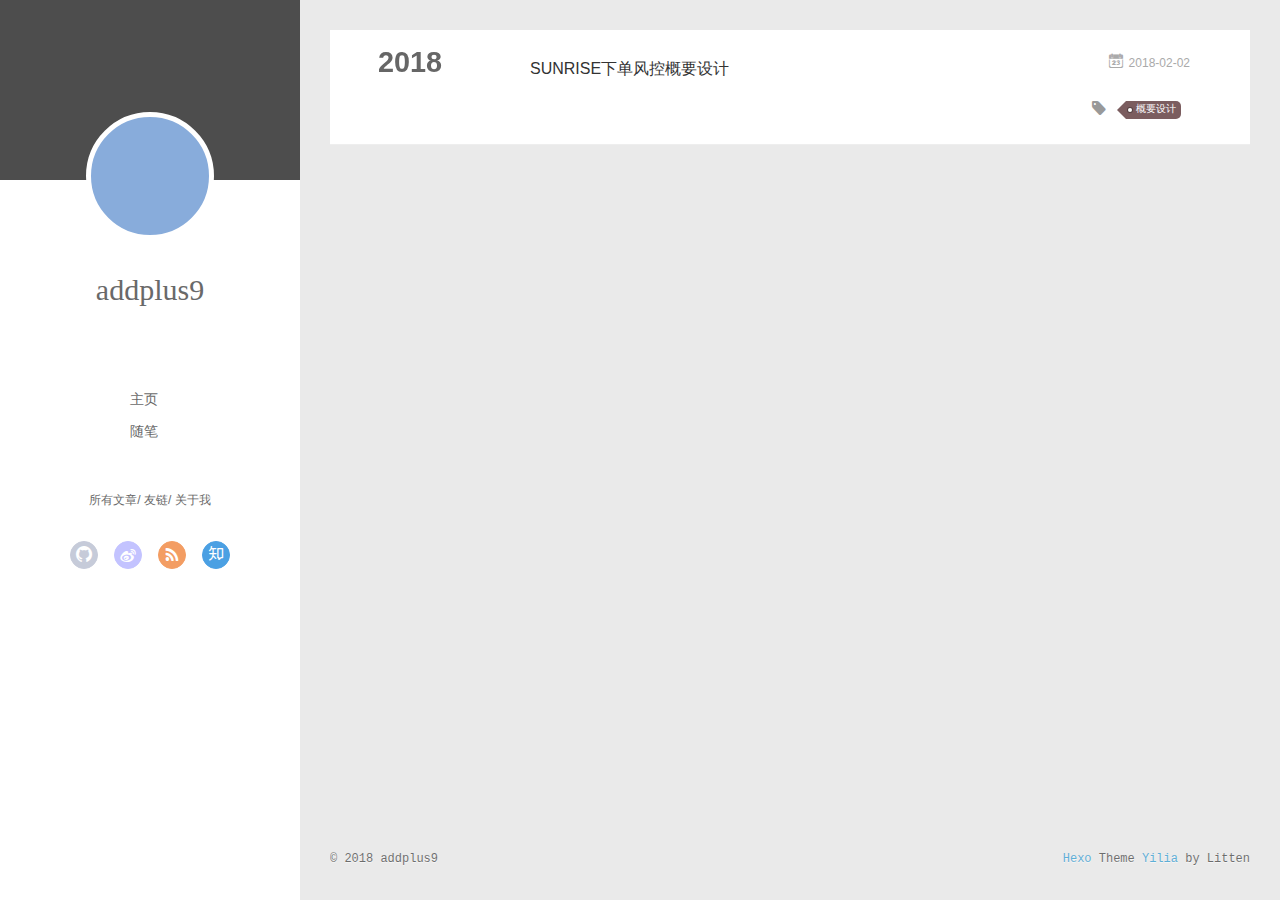
==== archives/index.html @ 94993793 "Site updated: 2018-02-02 12:07:53" ====
<!DOCTYPE html>
<html>
<head>
  <meta charset="utf-8">
  
  <meta name="renderer" content="webkit">
  <meta http-equiv="X-UA-Compatible" content="IE=edge" >
  <link rel="dns-prefetch" href="http://yoursite.com">
  <title>Archives | 蓝樾博客</title>
  <meta name="viewport" content="width=device-width, initial-scale=1, maximum-scale=1">
  <meta property="og:type" content="website">
<meta property="og:title" content="蓝樾博客">
<meta property="og:url" content="http://yoursite.com/archives/index.html">
<meta property="og:site_name" content="蓝樾博客">
<meta name="twitter:card" content="summary">
<meta name="twitter:title" content="蓝樾博客">
  
    <link rel="alternative" href="/atom.xml" title="蓝樾博客" type="application/atom+xml">
  
  
    <link rel="icon" href="/favicon.png">
  
  <link rel="stylesheet" type="text/css" href="/./main.0cf68a.css">
  <style type="text/css">
  
    #container.show {
      background: linear-gradient(200deg,#a0cfe4,#e8c37e);
    }
  </style>
  

  

</head>

<body>
  <div id="container" q-class="show:isCtnShow">
    <canvas id="anm-canvas" class="anm-canvas"></canvas>
    <div class="left-col" q-class="show:isShow">
      
<div class="overlay" style="background: #4d4d4d"></div>
<div class="intrude-less">
	<header id="header" class="inner">
		<a href="/" class="profilepic">
			<img src="" class="js-avatar">
		</a>
		<hgroup>
		  <h1 class="header-author"><a href="/">addplus9</a></h1>
		</hgroup>
		

		<nav class="header-menu">
			<ul>
			
				<li><a href="/">主页</a></li>
	        
				<li><a href="/tags/随笔/">随笔</a></li>
	        
			</ul>
		</nav>
		<nav class="header-smart-menu">
    		
    			
    			<a q-on="click: openSlider(e, 'innerArchive')" href="javascript:void(0)">所有文章</a>
    			
            
    			
    			<a q-on="click: openSlider(e, 'friends')" href="javascript:void(0)">友链</a>
    			
            
    			
    			<a q-on="click: openSlider(e, 'aboutme')" href="javascript:void(0)">关于我</a>
    			
            
		</nav>
		<nav class="header-nav">
			<div class="social">
				
					<a class="github" target="_blank" href="#" title="github"><i class="icon-github"></i></a>
		        
					<a class="weibo" target="_blank" href="#" title="weibo"><i class="icon-weibo"></i></a>
		        
					<a class="rss" target="_blank" href="#" title="rss"><i class="icon-rss"></i></a>
		        
					<a class="zhihu" target="_blank" href="#" title="zhihu"><i class="icon-zhihu"></i></a>
		        
			</div>
		</nav>
	</header>		
</div>

    </div>
    <div class="mid-col" q-class="show:isShow,hide:isShow|isFalse">
      
<nav id="mobile-nav">
  	<div class="overlay js-overlay" style="background: #4d4d4d"></div>
	<div class="btnctn js-mobile-btnctn">
  		<div class="slider-trigger list" q-on="click: openSlider(e)"><i class="icon icon-sort"></i></div>
	</div>
	<div class="intrude-less">
		<header id="header" class="inner">
			<div class="profilepic">
				<img src="" class="js-avatar">
			</div>
			<hgroup>
			  <h1 class="header-author js-header-author">addplus9</h1>
			</hgroup>
			
			
			
				
			
				
			
			
			
			<nav class="header-nav">
				<div class="social">
					
						<a class="github" target="_blank" href="#" title="github"><i class="icon-github"></i></a>
			        
						<a class="weibo" target="_blank" href="#" title="weibo"><i class="icon-weibo"></i></a>
			        
						<a class="rss" target="_blank" href="#" title="rss"><i class="icon-rss"></i></a>
			        
						<a class="zhihu" target="_blank" href="#" title="zhihu"><i class="icon-zhihu"></i></a>
			        
				</div>
			</nav>

			<nav class="header-menu js-header-menu">
				<ul style="width: 50%">
				
				
					<li style="width: 50%"><a href="/">主页</a></li>
		        
					<li style="width: 50%"><a href="/tags/随笔/">随笔</a></li>
		        
				</ul>
			</nav>
		</header>				
	</div>
	<div class="mobile-mask" style="display:none" q-show="isShow"></div>
</nav>

      <div id="wrapper" class="body-wrap">
        <div class="menu-l">
          <div class="canvas-wrap">
            <canvas data-colors="#eaeaea" data-sectionHeight="100" data-contentId="js-content" id="myCanvas1" class="anm-canvas"></canvas>
          </div>
          <div id="js-content" class="content-ll">
            
  
  
    
    
      
      
      <section class="archives-wrap">
        <div class="archive-year-wrap">
          <a href="/archives/2018" class="archive-year">2018</a>
        </div>
        <div class="archives">
    
    <article class="archive-article archive-type-post">
  <div class="archive-article-inner">
    <header class="archive-article-header">
      	<div class="article-meta">
	      	<a href="/2018/02/02/SUNRISE下单风控概要设计/" class="archive-article-date">
  	<time datetime="2018-02-02T03:55:07.000Z" itemprop="datePublished"><i class="icon-calendar icon"></i>2018-02-02</time>
</a>
        </div>
    	 
  
    <h1 itemprop="name">
      <a class="archive-article-title" href="/2018/02/02/SUNRISE下单风控概要设计/">SUNRISE下单风控概要设计</a>
    </h1>
  

        <div class="article-info info-on-right">
          
	<div class="article-tag tagcloud">
		<i class="icon-price-tags icon"></i>
		<ul class="article-tag-list">
			 
        		<li class="article-tag-list-item">
        			<a href="javascript:void(0)" class="js-tag article-tag-list-link color5">概要设计</a>
        		</li>
      		
		</ul>
	</div>

          

        </div>
        <div class="clearfix"></div>
    </header>
  </div>
</article>
  
  
    </div></section>
  

    


          </div>
        </div>
      </div>
      <footer id="footer">
  <div class="outer">
    <div id="footer-info">
    	<div class="footer-left">
    		&copy; 2018 addplus9
    	</div>
      	<div class="footer-right">
      		<a href="http://hexo.io/" target="_blank">Hexo</a>  Theme <a href="https://github.com/litten/hexo-theme-yilia" target="_blank">Yilia</a> by Litten
      	</div>
    </div>
  </div>
</footer>
    </div>
    <script>
	var yiliaConfig = {
		mathjax: false,
		isHome: false,
		isPost: false,
		isArchive: true,
		isTag: false,
		isCategory: false,
		open_in_new: false,
		toc_hide_index: true,
		root: "/",
		innerArchive: true,
		showTags: false
	}
</script>

<script>!function(t){function n(e){if(r[e])return r[e].exports;var i=r[e]={exports:{},id:e,loaded:!1};return t[e].call(i.exports,i,i.exports,n),i.loaded=!0,i.exports}var r={};n.m=t,n.c=r,n.p="./",n(0)}([function(t,n,r){r(195),t.exports=r(191)},function(t,n,r){var e=r(3),i=r(52),o=r(27),u=r(28),c=r(53),f="prototype",a=function(t,n,r){var s,l,h,v,p=t&a.F,d=t&a.G,y=t&a.S,g=t&a.P,b=t&a.B,m=d?e:y?e[n]||(e[n]={}):(e[n]||{})[f],x=d?i:i[n]||(i[n]={}),w=x[f]||(x[f]={});d&&(r=n);for(s in r)l=!p&&m&&void 0!==m[s],h=(l?m:r)[s],v=b&&l?c(h,e):g&&"function"==typeof h?c(Function.call,h):h,m&&u(m,s,h,t&a.U),x[s]!=h&&o(x,s,v),g&&w[s]!=h&&(w[s]=h)};e.core=i,a.F=1,a.G=2,a.S=4,a.P=8,a.B=16,a.W=32,a.U=64,a.R=128,t.exports=a},function(t,n,r){var e=r(6);t.exports=function(t){if(!e(t))throw TypeError(t+" is not an object!");return t}},function(t,n){var r=t.exports="undefined"!=typeof window&&window.Math==Math?window:"undefined"!=typeof self&&self.Math==Math?self:Function("return this")();"number"==typeof __g&&(__g=r)},function(t,n){t.exports=function(t){try{return!!t()}catch(t){return!0}}},function(t,n){var r=t.exports="undefined"!=typeof window&&window.Math==Math?window:"undefined"!=typeof self&&self.Math==Math?self:Function("return this")();"number"==typeof __g&&(__g=r)},function(t,n){t.exports=function(t){return"object"==typeof t?null!==t:"function"==typeof t}},function(t,n,r){var e=r(126)("wks"),i=r(76),o=r(3).Symbol,u="function"==typeof o;(t.exports=function(t){return e[t]||(e[t]=u&&o[t]||(u?o:i)("Symbol."+t))}).store=e},function(t,n){var r={}.hasOwnProperty;t.exports=function(t,n){return r.call(t,n)}},function(t,n,r){var e=r(94),i=r(33);t.exports=function(t){return e(i(t))}},function(t,n,r){t.exports=!r(4)(function(){return 7!=Object.defineProperty({},"a",{get:function(){return 7}}).a})},function(t,n,r){var e=r(2),i=r(167),o=r(50),u=Object.defineProperty;n.f=r(10)?Object.defineProperty:function(t,n,r){if(e(t),n=o(n,!0),e(r),i)try{return u(t,n,r)}catch(t){}if("get"in r||"set"in r)throw TypeError("Accessors not supported!");return"value"in r&&(t[n]=r.value),t}},function(t,n,r){t.exports=!r(18)(function(){return 7!=Object.defineProperty({},"a",{get:function(){return 7}}).a})},function(t,n,r){var e=r(14),i=r(22);t.exports=r(12)?function(t,n,r){return e.f(t,n,i(1,r))}:function(t,n,r){return t[n]=r,t}},function(t,n,r){var e=r(20),i=r(58),o=r(42),u=Object.defineProperty;n.f=r(12)?Object.defineProperty:function(t,n,r){if(e(t),n=o(n,!0),e(r),i)try{return u(t,n,r)}catch(t){}if("get"in r||"set"in r)throw TypeError("Accessors not supported!");return"value"in r&&(t[n]=r.value),t}},function(t,n,r){var e=r(40)("wks"),i=r(23),o=r(5).Symbol,u="function"==typeof o;(t.exports=function(t){return e[t]||(e[t]=u&&o[t]||(u?o:i)("Symbol."+t))}).store=e},function(t,n,r){var e=r(67),i=Math.min;t.exports=function(t){return t>0?i(e(t),9007199254740991):0}},function(t,n,r){var e=r(46);t.exports=function(t){return Object(e(t))}},function(t,n){t.exports=function(t){try{return!!t()}catch(t){return!0}}},function(t,n,r){var e=r(63),i=r(34);t.exports=Object.keys||function(t){return e(t,i)}},function(t,n,r){var e=r(21);t.exports=function(t){if(!e(t))throw TypeError(t+" is not an object!");return t}},function(t,n){t.exports=function(t){return"object"==typeof t?null!==t:"function"==typeof t}},function(t,n){t.exports=function(t,n){return{enumerable:!(1&t),configurable:!(2&t),writable:!(4&t),value:n}}},function(t,n){var r=0,e=Math.random();t.exports=function(t){return"Symbol(".concat(void 0===t?"":t,")_",(++r+e).toString(36))}},function(t,n){var r={}.hasOwnProperty;t.exports=function(t,n){return r.call(t,n)}},function(t,n){var r=t.exports={version:"2.4.0"};"number"==typeof __e&&(__e=r)},function(t,n){t.exports=function(t){if("function"!=typeof t)throw TypeError(t+" is not a function!");return t}},function(t,n,r){var e=r(11),i=r(66);t.exports=r(10)?function(t,n,r){return e.f(t,n,i(1,r))}:function(t,n,r){return t[n]=r,t}},function(t,n,r){var e=r(3),i=r(27),o=r(24),u=r(76)("src"),c="toString",f=Function[c],a=(""+f).split(c);r(52).inspectSource=function(t){return f.call(t)},(t.exports=function(t,n,r,c){var f="function"==typeof r;f&&(o(r,"name")||i(r,"name",n)),t[n]!==r&&(f&&(o(r,u)||i(r,u,t[n]?""+t[n]:a.join(String(n)))),t===e?t[n]=r:c?t[n]?t[n]=r:i(t,n,r):(delete t[n],i(t,n,r)))})(Function.prototype,c,function(){return"function"==typeof this&&this[u]||f.call(this)})},function(t,n,r){var e=r(1),i=r(4),o=r(46),u=function(t,n,r,e){var i=String(o(t)),u="<"+n;return""!==r&&(u+=" "+r+'="'+String(e).replace(/"/g,"&quot;")+'"'),u+">"+i+"</"+n+">"};t.exports=function(t,n){var r={};r[t]=n(u),e(e.P+e.F*i(function(){var n=""[t]('"');return n!==n.toLowerCase()||n.split('"').length>3}),"String",r)}},function(t,n,r){var e=r(115),i=r(46);t.exports=function(t){return e(i(t))}},function(t,n,r){var e=r(116),i=r(66),o=r(30),u=r(50),c=r(24),f=r(167),a=Object.getOwnPropertyDescriptor;n.f=r(10)?a:function(t,n){if(t=o(t),n=u(n,!0),f)try{return a(t,n)}catch(t){}if(c(t,n))return i(!e.f.call(t,n),t[n])}},function(t,n,r){var e=r(24),i=r(17),o=r(145)("IE_PROTO"),u=Object.prototype;t.exports=Object.getPrototypeOf||function(t){return t=i(t),e(t,o)?t[o]:"function"==typeof t.constructor&&t instanceof t.constructor?t.constructor.prototype:t instanceof Object?u:null}},function(t,n){t.exports=function(t){if(void 0==t)throw TypeError("Can't call method on  "+t);return t}},function(t,n){t.exports="constructor,hasOwnProperty,isPrototypeOf,propertyIsEnumerable,toLocaleString,toString,valueOf".split(",")},function(t,n){t.exports={}},function(t,n){t.exports=!0},function(t,n){n.f={}.propertyIsEnumerable},function(t,n,r){var e=r(14).f,i=r(8),o=r(15)("toStringTag");t.exports=function(t,n,r){t&&!i(t=r?t:t.prototype,o)&&e(t,o,{configurable:!0,value:n})}},function(t,n,r){var e=r(40)("keys"),i=r(23);t.exports=function(t){return e[t]||(e[t]=i(t))}},function(t,n,r){var e=r(5),i="__core-js_shared__",o=e[i]||(e[i]={});t.exports=function(t){return o[t]||(o[t]={})}},function(t,n){var r=Math.ceil,e=Math.floor;t.exports=function(t){return isNaN(t=+t)?0:(t>0?e:r)(t)}},function(t,n,r){var e=r(21);t.exports=function(t,n){if(!e(t))return t;var r,i;if(n&&"function"==typeof(r=t.toString)&&!e(i=r.call(t)))return i;if("function"==typeof(r=t.valueOf)&&!e(i=r.call(t)))return i;if(!n&&"function"==typeof(r=t.toString)&&!e(i=r.call(t)))return i;throw TypeError("Can't convert object to primitive value")}},function(t,n,r){var e=r(5),i=r(25),o=r(36),u=r(44),c=r(14).f;t.exports=function(t){var n=i.Symbol||(i.Symbol=o?{}:e.Symbol||{});"_"==t.charAt(0)||t in n||c(n,t,{value:u.f(t)})}},function(t,n,r){n.f=r(15)},function(t,n){var r={}.toString;t.exports=function(t){return r.call(t).slice(8,-1)}},function(t,n){t.exports=function(t){if(void 0==t)throw TypeError("Can't call method on  "+t);return t}},function(t,n,r){var e=r(4);t.exports=function(t,n){return!!t&&e(function(){n?t.call(null,function(){},1):t.call(null)})}},function(t,n,r){var e=r(53),i=r(115),o=r(17),u=r(16),c=r(203);t.exports=function(t,n){var r=1==t,f=2==t,a=3==t,s=4==t,l=6==t,h=5==t||l,v=n||c;return function(n,c,p){for(var d,y,g=o(n),b=i(g),m=e(c,p,3),x=u(b.length),w=0,S=r?v(n,x):f?v(n,0):void 0;x>w;w++)if((h||w in b)&&(d=b[w],y=m(d,w,g),t))if(r)S[w]=y;else if(y)switch(t){case 3:return!0;case 5:return d;case 6:return w;case 2:S.push(d)}else if(s)return!1;return l?-1:a||s?s:S}}},function(t,n,r){var e=r(1),i=r(52),o=r(4);t.exports=function(t,n){var r=(i.Object||{})[t]||Object[t],u={};u[t]=n(r),e(e.S+e.F*o(function(){r(1)}),"Object",u)}},function(t,n,r){var e=r(6);t.exports=function(t,n){if(!e(t))return t;var r,i;if(n&&"function"==typeof(r=t.toString)&&!e(i=r.call(t)))return i;if("function"==typeof(r=t.valueOf)&&!e(i=r.call(t)))return i;if(!n&&"function"==typeof(r=t.toString)&&!e(i=r.call(t)))return i;throw TypeError("Can't convert object to primitive value")}},function(t,n,r){var e=r(5),i=r(25),o=r(91),u=r(13),c="prototype",f=function(t,n,r){var a,s,l,h=t&f.F,v=t&f.G,p=t&f.S,d=t&f.P,y=t&f.B,g=t&f.W,b=v?i:i[n]||(i[n]={}),m=b[c],x=v?e:p?e[n]:(e[n]||{})[c];v&&(r=n);for(a in r)(s=!h&&x&&void 0!==x[a])&&a in b||(l=s?x[a]:r[a],b[a]=v&&"function"!=typeof x[a]?r[a]:y&&s?o(l,e):g&&x[a]==l?function(t){var n=function(n,r,e){if(this instanceof t){switch(arguments.length){case 0:return new t;case 1:return new t(n);case 2:return new t(n,r)}return new t(n,r,e)}return t.apply(this,arguments)};return n[c]=t[c],n}(l):d&&"function"==typeof l?o(Function.call,l):l,d&&((b.virtual||(b.virtual={}))[a]=l,t&f.R&&m&&!m[a]&&u(m,a,l)))};f.F=1,f.G=2,f.S=4,f.P=8,f.B=16,f.W=32,f.U=64,f.R=128,t.exports=f},function(t,n){var r=t.exports={version:"2.4.0"};"number"==typeof __e&&(__e=r)},function(t,n,r){var e=r(26);t.exports=function(t,n,r){if(e(t),void 0===n)return t;switch(r){case 1:return function(r){return t.call(n,r)};case 2:return function(r,e){return t.call(n,r,e)};case 3:return function(r,e,i){return t.call(n,r,e,i)}}return function(){return t.apply(n,arguments)}}},function(t,n,r){var e=r(183),i=r(1),o=r(126)("metadata"),u=o.store||(o.store=new(r(186))),c=function(t,n,r){var i=u.get(t);if(!i){if(!r)return;u.set(t,i=new e)}var o=i.get(n);if(!o){if(!r)return;i.set(n,o=new e)}return o},f=function(t,n,r){var e=c(n,r,!1);return void 0!==e&&e.has(t)},a=function(t,n,r){var e=c(n,r,!1);return void 0===e?void 0:e.get(t)},s=function(t,n,r,e){c(r,e,!0).set(t,n)},l=function(t,n){var r=c(t,n,!1),e=[];return r&&r.forEach(function(t,n){e.push(n)}),e},h=function(t){return void 0===t||"symbol"==typeof t?t:String(t)},v=function(t){i(i.S,"Reflect",t)};t.exports={store:u,map:c,has:f,get:a,set:s,keys:l,key:h,exp:v}},function(t,n,r){"use strict";if(r(10)){var e=r(69),i=r(3),o=r(4),u=r(1),c=r(127),f=r(152),a=r(53),s=r(68),l=r(66),h=r(27),v=r(73),p=r(67),d=r(16),y=r(75),g=r(50),b=r(24),m=r(180),x=r(114),w=r(6),S=r(17),_=r(137),O=r(70),E=r(32),P=r(71).f,j=r(154),F=r(76),M=r(7),A=r(48),N=r(117),T=r(146),I=r(155),k=r(80),L=r(123),R=r(74),C=r(130),D=r(160),U=r(11),W=r(31),G=U.f,B=W.f,V=i.RangeError,z=i.TypeError,q=i.Uint8Array,K="ArrayBuffer",J="Shared"+K,Y="BYTES_PER_ELEMENT",H="prototype",$=Array[H],X=f.ArrayBuffer,Q=f.DataView,Z=A(0),tt=A(2),nt=A(3),rt=A(4),et=A(5),it=A(6),ot=N(!0),ut=N(!1),ct=I.values,ft=I.keys,at=I.entries,st=$.lastIndexOf,lt=$.reduce,ht=$.reduceRight,vt=$.join,pt=$.sort,dt=$.slice,yt=$.toString,gt=$.toLocaleString,bt=M("iterator"),mt=M("toStringTag"),xt=F("typed_constructor"),wt=F("def_constructor"),St=c.CONSTR,_t=c.TYPED,Ot=c.VIEW,Et="Wrong length!",Pt=A(1,function(t,n){return Tt(T(t,t[wt]),n)}),jt=o(function(){return 1===new q(new Uint16Array([1]).buffer)[0]}),Ft=!!q&&!!q[H].set&&o(function(){new q(1).set({})}),Mt=function(t,n){if(void 0===t)throw z(Et);var r=+t,e=d(t);if(n&&!m(r,e))throw V(Et);return e},At=function(t,n){var r=p(t);if(r<0||r%n)throw V("Wrong offset!");return r},Nt=function(t){if(w(t)&&_t in t)return t;throw z(t+" is not a typed array!")},Tt=function(t,n){if(!(w(t)&&xt in t))throw z("It is not a typed array constructor!");return new t(n)},It=function(t,n){return kt(T(t,t[wt]),n)},kt=function(t,n){for(var r=0,e=n.length,i=Tt(t,e);e>r;)i[r]=n[r++];return i},Lt=function(t,n,r){G(t,n,{get:function(){return this._d[r]}})},Rt=function(t){var n,r,e,i,o,u,c=S(t),f=arguments.length,s=f>1?arguments[1]:void 0,l=void 0!==s,h=j(c);if(void 0!=h&&!_(h)){for(u=h.call(c),e=[],n=0;!(o=u.next()).done;n++)e.push(o.value);c=e}for(l&&f>2&&(s=a(s,arguments[2],2)),n=0,r=d(c.length),i=Tt(this,r);r>n;n++)i[n]=l?s(c[n],n):c[n];return i},Ct=function(){for(var t=0,n=arguments.length,r=Tt(this,n);n>t;)r[t]=arguments[t++];return r},Dt=!!q&&o(function(){gt.call(new q(1))}),Ut=function(){return gt.apply(Dt?dt.call(Nt(this)):Nt(this),arguments)},Wt={copyWithin:function(t,n){return D.call(Nt(this),t,n,arguments.length>2?arguments[2]:void 0)},every:function(t){return rt(Nt(this),t,arguments.length>1?arguments[1]:void 0)},fill:function(t){return C.apply(Nt(this),arguments)},filter:function(t){return It(this,tt(Nt(this),t,arguments.length>1?arguments[1]:void 0))},find:function(t){return et(Nt(this),t,arguments.length>1?arguments[1]:void 0)},findIndex:function(t){return it(Nt(this),t,arguments.length>1?arguments[1]:void 0)},forEach:function(t){Z(Nt(this),t,arguments.length>1?arguments[1]:void 0)},indexOf:function(t){return ut(Nt(this),t,arguments.length>1?arguments[1]:void 0)},includes:function(t){return ot(Nt(this),t,arguments.length>1?arguments[1]:void 0)},join:function(t){return vt.apply(Nt(this),arguments)},lastIndexOf:function(t){return st.apply(Nt(this),arguments)},map:function(t){return Pt(Nt(this),t,arguments.length>1?arguments[1]:void 0)},reduce:function(t){return lt.apply(Nt(this),arguments)},reduceRight:function(t){return ht.apply(Nt(this),arguments)},reverse:function(){for(var t,n=this,r=Nt(n).length,e=Math.floor(r/2),i=0;i<e;)t=n[i],n[i++]=n[--r],n[r]=t;return n},some:function(t){return nt(Nt(this),t,arguments.length>1?arguments[1]:void 0)},sort:function(t){return pt.call(Nt(this),t)},subarray:function(t,n){var r=Nt(this),e=r.length,i=y(t,e);return new(T(r,r[wt]))(r.buffer,r.byteOffset+i*r.BYTES_PER_ELEMENT,d((void 0===n?e:y(n,e))-i))}},Gt=function(t,n){return It(this,dt.call(Nt(this),t,n))},Bt=function(t){Nt(this);var n=At(arguments[1],1),r=this.length,e=S(t),i=d(e.length),o=0;if(i+n>r)throw V(Et);for(;o<i;)this[n+o]=e[o++]},Vt={entries:function(){return at.call(Nt(this))},keys:function(){return ft.call(Nt(this))},values:function(){return ct.call(Nt(this))}},zt=function(t,n){return w(t)&&t[_t]&&"symbol"!=typeof n&&n in t&&String(+n)==String(n)},qt=function(t,n){return zt(t,n=g(n,!0))?l(2,t[n]):B(t,n)},Kt=function(t,n,r){return!(zt(t,n=g(n,!0))&&w(r)&&b(r,"value"))||b(r,"get")||b(r,"set")||r.configurable||b(r,"writable")&&!r.writable||b(r,"enumerable")&&!r.enumerable?G(t,n,r):(t[n]=r.value,t)};St||(W.f=qt,U.f=Kt),u(u.S+u.F*!St,"Object",{getOwnPropertyDescriptor:qt,defineProperty:Kt}),o(function(){yt.call({})})&&(yt=gt=function(){return vt.call(this)});var Jt=v({},Wt);v(Jt,Vt),h(Jt,bt,Vt.values),v(Jt,{slice:Gt,set:Bt,constructor:function(){},toString:yt,toLocaleString:Ut}),Lt(Jt,"buffer","b"),Lt(Jt,"byteOffset","o"),Lt(Jt,"byteLength","l"),Lt(Jt,"length","e"),G(Jt,mt,{get:function(){return this[_t]}}),t.exports=function(t,n,r,f){f=!!f;var a=t+(f?"Clamped":"")+"Array",l="Uint8Array"!=a,v="get"+t,p="set"+t,y=i[a],g=y||{},b=y&&E(y),m=!y||!c.ABV,S={},_=y&&y[H],j=function(t,r){var e=t._d;return e.v[v](r*n+e.o,jt)},F=function(t,r,e){var i=t._d;f&&(e=(e=Math.round(e))<0?0:e>255?255:255&e),i.v[p](r*n+i.o,e,jt)},M=function(t,n){G(t,n,{get:function(){return j(this,n)},set:function(t){return F(this,n,t)},enumerable:!0})};m?(y=r(function(t,r,e,i){s(t,y,a,"_d");var o,u,c,f,l=0,v=0;if(w(r)){if(!(r instanceof X||(f=x(r))==K||f==J))return _t in r?kt(y,r):Rt.call(y,r);o=r,v=At(e,n);var p=r.byteLength;if(void 0===i){if(p%n)throw V(Et);if((u=p-v)<0)throw V(Et)}else if((u=d(i)*n)+v>p)throw V(Et);c=u/n}else c=Mt(r,!0),u=c*n,o=new X(u);for(h(t,"_d",{b:o,o:v,l:u,e:c,v:new Q(o)});l<c;)M(t,l++)}),_=y[H]=O(Jt),h(_,"constructor",y)):L(function(t){new y(null),new y(t)},!0)||(y=r(function(t,r,e,i){s(t,y,a);var o;return w(r)?r instanceof X||(o=x(r))==K||o==J?void 0!==i?new g(r,At(e,n),i):void 0!==e?new g(r,At(e,n)):new g(r):_t in r?kt(y,r):Rt.call(y,r):new g(Mt(r,l))}),Z(b!==Function.prototype?P(g).concat(P(b)):P(g),function(t){t in y||h(y,t,g[t])}),y[H]=_,e||(_.constructor=y));var A=_[bt],N=!!A&&("values"==A.name||void 0==A.name),T=Vt.values;h(y,xt,!0),h(_,_t,a),h(_,Ot,!0),h(_,wt,y),(f?new y(1)[mt]==a:mt in _)||G(_,mt,{get:function(){return a}}),S[a]=y,u(u.G+u.W+u.F*(y!=g),S),u(u.S,a,{BYTES_PER_ELEMENT:n,from:Rt,of:Ct}),Y in _||h(_,Y,n),u(u.P,a,Wt),R(a),u(u.P+u.F*Ft,a,{set:Bt}),u(u.P+u.F*!N,a,Vt),u(u.P+u.F*(_.toString!=yt),a,{toString:yt}),u(u.P+u.F*o(function(){new y(1).slice()}),a,{slice:Gt}),u(u.P+u.F*(o(function(){return[1,2].toLocaleString()!=new y([1,2]).toLocaleString()})||!o(function(){_.toLocaleString.call([1,2])})),a,{toLocaleString:Ut}),k[a]=N?A:T,e||N||h(_,bt,T)}}else t.exports=function(){}},function(t,n){var r={}.toString;t.exports=function(t){return r.call(t).slice(8,-1)}},function(t,n,r){var e=r(21),i=r(5).document,o=e(i)&&e(i.createElement);t.exports=function(t){return o?i.createElement(t):{}}},function(t,n,r){t.exports=!r(12)&&!r(18)(function(){return 7!=Object.defineProperty(r(57)("div"),"a",{get:function(){return 7}}).a})},function(t,n,r){"use strict";var e=r(36),i=r(51),o=r(64),u=r(13),c=r(8),f=r(35),a=r(96),s=r(38),l=r(103),h=r(15)("iterator"),v=!([].keys&&"next"in[].keys()),p="keys",d="values",y=function(){return this};t.exports=function(t,n,r,g,b,m,x){a(r,n,g);var w,S,_,O=function(t){if(!v&&t in F)return F[t];switch(t){case p:case d:return function(){return new r(this,t)}}return function(){return new r(this,t)}},E=n+" Iterator",P=b==d,j=!1,F=t.prototype,M=F[h]||F["@@iterator"]||b&&F[b],A=M||O(b),N=b?P?O("entries"):A:void 0,T="Array"==n?F.entries||M:M;if(T&&(_=l(T.call(new t)))!==Object.prototype&&(s(_,E,!0),e||c(_,h)||u(_,h,y)),P&&M&&M.name!==d&&(j=!0,A=function(){return M.call(this)}),e&&!x||!v&&!j&&F[h]||u(F,h,A),f[n]=A,f[E]=y,b)if(w={values:P?A:O(d),keys:m?A:O(p),entries:N},x)for(S in w)S in F||o(F,S,w[S]);else i(i.P+i.F*(v||j),n,w);return w}},function(t,n,r){var e=r(20),i=r(100),o=r(34),u=r(39)("IE_PROTO"),c=function(){},f="prototype",a=function(){var t,n=r(57)("iframe"),e=o.length;for(n.style.display="none",r(93).appendChild(n),n.src="javascript:",t=n.contentWindow.document,t.open(),t.write("<script>document.F=Object<\/script>"),t.close(),a=t.F;e--;)delete a[f][o[e]];return a()};t.exports=Object.create||function(t,n){var r;return null!==t?(c[f]=e(t),r=new c,c[f]=null,r[u]=t):r=a(),void 0===n?r:i(r,n)}},function(t,n,r){var e=r(63),i=r(34).concat("length","prototype");n.f=Object.getOwnPropertyNames||function(t){return e(t,i)}},function(t,n){n.f=Object.getOwnPropertySymbols},function(t,n,r){var e=r(8),i=r(9),o=r(90)(!1),u=r(39)("IE_PROTO");t.exports=function(t,n){var r,c=i(t),f=0,a=[];for(r in c)r!=u&&e(c,r)&&a.push(r);for(;n.length>f;)e(c,r=n[f++])&&(~o(a,r)||a.push(r));return a}},function(t,n,r){t.exports=r(13)},function(t,n,r){var e=r(76)("meta"),i=r(6),o=r(24),u=r(11).f,c=0,f=Object.isExtensible||function(){return!0},a=!r(4)(function(){return f(Object.preventExtensions({}))}),s=function(t){u(t,e,{value:{i:"O"+ ++c,w:{}}})},l=function(t,n){if(!i(t))return"symbol"==typeof t?t:("string"==typeof t?"S":"P")+t;if(!o(t,e)){if(!f(t))return"F";if(!n)return"E";s(t)}return t[e].i},h=function(t,n){if(!o(t,e)){if(!f(t))return!0;if(!n)return!1;s(t)}return t[e].w},v=function(t){return a&&p.NEED&&f(t)&&!o(t,e)&&s(t),t},p=t.exports={KEY:e,NEED:!1,fastKey:l,getWeak:h,onFreeze:v}},function(t,n){t.exports=function(t,n){return{enumerable:!(1&t),configurable:!(2&t),writable:!(4&t),value:n}}},function(t,n){var r=Math.ceil,e=Math.floor;t.exports=function(t){return isNaN(t=+t)?0:(t>0?e:r)(t)}},function(t,n){t.exports=function(t,n,r,e){if(!(t instanceof n)||void 0!==e&&e in t)throw TypeError(r+": incorrect invocation!");return t}},function(t,n){t.exports=!1},function(t,n,r){var e=r(2),i=r(173),o=r(133),u=r(145)("IE_PROTO"),c=function(){},f="prototype",a=function(){var t,n=r(132)("iframe"),e=o.length;for(n.style.display="none",r(135).appendChild(n),n.src="javascript:",t=n.contentWindow.document,t.open(),t.write("<script>document.F=Object<\/script>"),t.close(),a=t.F;e--;)delete a[f][o[e]];return a()};t.exports=Object.create||function(t,n){var r;return null!==t?(c[f]=e(t),r=new c,c[f]=null,r[u]=t):r=a(),void 0===n?r:i(r,n)}},function(t,n,r){var e=r(175),i=r(133).concat("length","prototype");n.f=Object.getOwnPropertyNames||function(t){return e(t,i)}},function(t,n,r){var e=r(175),i=r(133);t.exports=Object.keys||function(t){return e(t,i)}},function(t,n,r){var e=r(28);t.exports=function(t,n,r){for(var i in n)e(t,i,n[i],r);return t}},function(t,n,r){"use strict";var e=r(3),i=r(11),o=r(10),u=r(7)("species");t.exports=function(t){var n=e[t];o&&n&&!n[u]&&i.f(n,u,{configurable:!0,get:function(){return this}})}},function(t,n,r){var e=r(67),i=Math.max,o=Math.min;t.exports=function(t,n){return t=e(t),t<0?i(t+n,0):o(t,n)}},function(t,n){var r=0,e=Math.random();t.exports=function(t){return"Symbol(".concat(void 0===t?"":t,")_",(++r+e).toString(36))}},function(t,n,r){var e=r(33);t.exports=function(t){return Object(e(t))}},function(t,n,r){var e=r(7)("unscopables"),i=Array.prototype;void 0==i[e]&&r(27)(i,e,{}),t.exports=function(t){i[e][t]=!0}},function(t,n,r){var e=r(53),i=r(169),o=r(137),u=r(2),c=r(16),f=r(154),a={},s={},n=t.exports=function(t,n,r,l,h){var v,p,d,y,g=h?function(){return t}:f(t),b=e(r,l,n?2:1),m=0;if("function"!=typeof g)throw TypeError(t+" is not iterable!");if(o(g)){for(v=c(t.length);v>m;m++)if((y=n?b(u(p=t[m])[0],p[1]):b(t[m]))===a||y===s)return y}else for(d=g.call(t);!(p=d.next()).done;)if((y=i(d,b,p.value,n))===a||y===s)return y};n.BREAK=a,n.RETURN=s},function(t,n){t.exports={}},function(t,n,r){var e=r(11).f,i=r(24),o=r(7)("toStringTag");t.exports=function(t,n,r){t&&!i(t=r?t:t.prototype,o)&&e(t,o,{configurable:!0,value:n})}},function(t,n,r){var e=r(1),i=r(46),o=r(4),u=r(150),c="["+u+"]",f="​",a=RegExp("^"+c+c+"*"),s=RegExp(c+c+"*$"),l=function(t,n,r){var i={},c=o(function(){return!!u[t]()||f[t]()!=f}),a=i[t]=c?n(h):u[t];r&&(i[r]=a),e(e.P+e.F*c,"String",i)},h=l.trim=function(t,n){return t=String(i(t)),1&n&&(t=t.replace(a,"")),2&n&&(t=t.replace(s,"")),t};t.exports=l},function(t,n,r){t.exports={default:r(86),__esModule:!0}},function(t,n,r){t.exports={default:r(87),__esModule:!0}},function(t,n,r){"use strict";function e(t){return t&&t.__esModule?t:{default:t}}n.__esModule=!0;var i=r(84),o=e(i),u=r(83),c=e(u),f="function"==typeof c.default&&"symbol"==typeof o.default?function(t){return typeof t}:function(t){return t&&"function"==typeof c.default&&t.constructor===c.default&&t!==c.default.prototype?"symbol":typeof t};n.default="function"==typeof c.default&&"symbol"===f(o.default)?function(t){return void 0===t?"undefined":f(t)}:function(t){return t&&"function"==typeof c.default&&t.constructor===c.default&&t!==c.default.prototype?"symbol":void 0===t?"undefined":f(t)}},function(t,n,r){r(110),r(108),r(111),r(112),t.exports=r(25).Symbol},function(t,n,r){r(109),r(113),t.exports=r(44).f("iterator")},function(t,n){t.exports=function(t){if("function"!=typeof t)throw TypeError(t+" is not a function!");return t}},function(t,n){t.exports=function(){}},function(t,n,r){var e=r(9),i=r(106),o=r(105);t.exports=function(t){return function(n,r,u){var c,f=e(n),a=i(f.length),s=o(u,a);if(t&&r!=r){for(;a>s;)if((c=f[s++])!=c)return!0}else for(;a>s;s++)if((t||s in f)&&f[s]===r)return t||s||0;return!t&&-1}}},function(t,n,r){var e=r(88);t.exports=function(t,n,r){if(e(t),void 0===n)return t;switch(r){case 1:return function(r){return t.call(n,r)};case 2:return function(r,e){return t.call(n,r,e)};case 3:return function(r,e,i){return t.call(n,r,e,i)}}return function(){return t.apply(n,arguments)}}},function(t,n,r){var e=r(19),i=r(62),o=r(37);t.exports=function(t){var n=e(t),r=i.f;if(r)for(var u,c=r(t),f=o.f,a=0;c.length>a;)f.call(t,u=c[a++])&&n.push(u);return n}},function(t,n,r){t.exports=r(5).document&&document.documentElement},function(t,n,r){var e=r(56);t.exports=Object("z").propertyIsEnumerable(0)?Object:function(t){return"String"==e(t)?t.split(""):Object(t)}},function(t,n,r){var e=r(56);t.exports=Array.isArray||function(t){return"Array"==e(t)}},function(t,n,r){"use strict";var e=r(60),i=r(22),o=r(38),u={};r(13)(u,r(15)("iterator"),function(){return this}),t.exports=function(t,n,r){t.prototype=e(u,{next:i(1,r)}),o(t,n+" Iterator")}},function(t,n){t.exports=function(t,n){return{value:n,done:!!t}}},function(t,n,r){var e=r(19),i=r(9);t.exports=function(t,n){for(var r,o=i(t),u=e(o),c=u.length,f=0;c>f;)if(o[r=u[f++]]===n)return r}},function(t,n,r){var e=r(23)("meta"),i=r(21),o=r(8),u=r(14).f,c=0,f=Object.isExtensible||function(){return!0},a=!r(18)(function(){return f(Object.preventExtensions({}))}),s=function(t){u(t,e,{value:{i:"O"+ ++c,w:{}}})},l=function(t,n){if(!i(t))return"symbol"==typeof t?t:("string"==typeof t?"S":"P")+t;if(!o(t,e)){if(!f(t))return"F";if(!n)return"E";s(t)}return t[e].i},h=function(t,n){if(!o(t,e)){if(!f(t))return!0;if(!n)return!1;s(t)}return t[e].w},v=function(t){return a&&p.NEED&&f(t)&&!o(t,e)&&s(t),t},p=t.exports={KEY:e,NEED:!1,fastKey:l,getWeak:h,onFreeze:v}},function(t,n,r){var e=r(14),i=r(20),o=r(19);t.exports=r(12)?Object.defineProperties:function(t,n){i(t);for(var r,u=o(n),c=u.length,f=0;c>f;)e.f(t,r=u[f++],n[r]);return t}},function(t,n,r){var e=r(37),i=r(22),o=r(9),u=r(42),c=r(8),f=r(58),a=Object.getOwnPropertyDescriptor;n.f=r(12)?a:function(t,n){if(t=o(t),n=u(n,!0),f)try{return a(t,n)}catch(t){}if(c(t,n))return i(!e.f.call(t,n),t[n])}},function(t,n,r){var e=r(9),i=r(61).f,o={}.toString,u="object"==typeof window&&window&&Object.getOwnPropertyNames?Object.getOwnPropertyNames(window):[],c=function(t){try{return i(t)}catch(t){return u.slice()}};t.exports.f=function(t){return u&&"[object Window]"==o.call(t)?c(t):i(e(t))}},function(t,n,r){var e=r(8),i=r(77),o=r(39)("IE_PROTO"),u=Object.prototype;t.exports=Object.getPrototypeOf||function(t){return t=i(t),e(t,o)?t[o]:"function"==typeof t.constructor&&t instanceof t.constructor?t.constructor.prototype:t instanceof Object?u:null}},function(t,n,r){var e=r(41),i=r(33);t.exports=function(t){return function(n,r){var o,u,c=String(i(n)),f=e(r),a=c.length;return f<0||f>=a?t?"":void 0:(o=c.charCodeAt(f),o<55296||o>56319||f+1===a||(u=c.charCodeAt(f+1))<56320||u>57343?t?c.charAt(f):o:t?c.slice(f,f+2):u-56320+(o-55296<<10)+65536)}}},function(t,n,r){var e=r(41),i=Math.max,o=Math.min;t.exports=function(t,n){return t=e(t),t<0?i(t+n,0):o(t,n)}},function(t,n,r){var e=r(41),i=Math.min;t.exports=function(t){return t>0?i(e(t),9007199254740991):0}},function(t,n,r){"use strict";var e=r(89),i=r(97),o=r(35),u=r(9);t.exports=r(59)(Array,"Array",function(t,n){this._t=u(t),this._i=0,this._k=n},function(){var t=this._t,n=this._k,r=this._i++;return!t||r>=t.length?(this._t=void 0,i(1)):"keys"==n?i(0,r):"values"==n?i(0,t[r]):i(0,[r,t[r]])},"values"),o.Arguments=o.Array,e("keys"),e("values"),e("entries")},function(t,n){},function(t,n,r){"use strict";var e=r(104)(!0);r(59)(String,"String",function(t){this._t=String(t),this._i=0},function(){var t,n=this._t,r=this._i;return r>=n.length?{value:void 0,done:!0}:(t=e(n,r),this._i+=t.length,{value:t,done:!1})})},function(t,n,r){"use strict";var e=r(5),i=r(8),o=r(12),u=r(51),c=r(64),f=r(99).KEY,a=r(18),s=r(40),l=r(38),h=r(23),v=r(15),p=r(44),d=r(43),y=r(98),g=r(92),b=r(95),m=r(20),x=r(9),w=r(42),S=r(22),_=r(60),O=r(102),E=r(101),P=r(14),j=r(19),F=E.f,M=P.f,A=O.f,N=e.Symbol,T=e.JSON,I=T&&T.stringify,k="prototype",L=v("_hidden"),R=v("toPrimitive"),C={}.propertyIsEnumerable,D=s("symbol-registry"),U=s("symbols"),W=s("op-symbols"),G=Object[k],B="function"==typeof N,V=e.QObject,z=!V||!V[k]||!V[k].findChild,q=o&&a(function(){return 7!=_(M({},"a",{get:function(){return M(this,"a",{value:7}).a}})).a})?function(t,n,r){var e=F(G,n);e&&delete G[n],M(t,n,r),e&&t!==G&&M(G,n,e)}:M,K=function(t){var n=U[t]=_(N[k]);return n._k=t,n},J=B&&"symbol"==typeof N.iterator?function(t){return"symbol"==typeof t}:function(t){return t instanceof N},Y=function(t,n,r){return t===G&&Y(W,n,r),m(t),n=w(n,!0),m(r),i(U,n)?(r.enumerable?(i(t,L)&&t[L][n]&&(t[L][n]=!1),r=_(r,{enumerable:S(0,!1)})):(i(t,L)||M(t,L,S(1,{})),t[L][n]=!0),q(t,n,r)):M(t,n,r)},H=function(t,n){m(t);for(var r,e=g(n=x(n)),i=0,o=e.length;o>i;)Y(t,r=e[i++],n[r]);return t},$=function(t,n){return void 0===n?_(t):H(_(t),n)},X=function(t){var n=C.call(this,t=w(t,!0));return!(this===G&&i(U,t)&&!i(W,t))&&(!(n||!i(this,t)||!i(U,t)||i(this,L)&&this[L][t])||n)},Q=function(t,n){if(t=x(t),n=w(n,!0),t!==G||!i(U,n)||i(W,n)){var r=F(t,n);return!r||!i(U,n)||i(t,L)&&t[L][n]||(r.enumerable=!0),r}},Z=function(t){for(var n,r=A(x(t)),e=[],o=0;r.length>o;)i(U,n=r[o++])||n==L||n==f||e.push(n);return e},tt=function(t){for(var n,r=t===G,e=A(r?W:x(t)),o=[],u=0;e.length>u;)!i(U,n=e[u++])||r&&!i(G,n)||o.push(U[n]);return o};B||(N=function(){if(this instanceof N)throw TypeError("Symbol is not a constructor!");var t=h(arguments.length>0?arguments[0]:void 0),n=function(r){this===G&&n.call(W,r),i(this,L)&&i(this[L],t)&&(this[L][t]=!1),q(this,t,S(1,r))};return o&&z&&q(G,t,{configurable:!0,set:n}),K(t)},c(N[k],"toString",function(){return this._k}),E.f=Q,P.f=Y,r(61).f=O.f=Z,r(37).f=X,r(62).f=tt,o&&!r(36)&&c(G,"propertyIsEnumerable",X,!0),p.f=function(t){return K(v(t))}),u(u.G+u.W+u.F*!B,{Symbol:N});for(var nt="hasInstance,isConcatSpreadable,iterator,match,replace,search,species,split,toPrimitive,toStringTag,unscopables".split(","),rt=0;nt.length>rt;)v(nt[rt++]);for(var nt=j(v.store),rt=0;nt.length>rt;)d(nt[rt++]);u(u.S+u.F*!B,"Symbol",{for:function(t){return i(D,t+="")?D[t]:D[t]=N(t)},keyFor:function(t){if(J(t))return y(D,t);throw TypeError(t+" is not a symbol!")},useSetter:function(){z=!0},useSimple:function(){z=!1}}),u(u.S+u.F*!B,"Object",{create:$,defineProperty:Y,defineProperties:H,getOwnPropertyDescriptor:Q,getOwnPropertyNames:Z,getOwnPropertySymbols:tt}),T&&u(u.S+u.F*(!B||a(function(){var t=N();return"[null]"!=I([t])||"{}"!=I({a:t})||"{}"!=I(Object(t))})),"JSON",{stringify:function(t){if(void 0!==t&&!J(t)){for(var n,r,e=[t],i=1;arguments.length>i;)e.push(arguments[i++]);return n=e[1],"function"==typeof n&&(r=n),!r&&b(n)||(n=function(t,n){if(r&&(n=r.call(this,t,n)),!J(n))return n}),e[1]=n,I.apply(T,e)}}}),N[k][R]||r(13)(N[k],R,N[k].valueOf),l(N,"Symbol"),l(Math,"Math",!0),l(e.JSON,"JSON",!0)},function(t,n,r){r(43)("asyncIterator")},function(t,n,r){r(43)("observable")},function(t,n,r){r(107);for(var e=r(5),i=r(13),o=r(35),u=r(15)("toStringTag"),c=["NodeList","DOMTokenList","MediaList","StyleSheetList","CSSRuleList"],f=0;f<5;f++){var a=c[f],s=e[a],l=s&&s.prototype;l&&!l[u]&&i(l,u,a),o[a]=o.Array}},function(t,n,r){var e=r(45),i=r(7)("toStringTag"),o="Arguments"==e(function(){return arguments}()),u=function(t,n){try{return t[n]}catch(t){}};t.exports=function(t){var n,r,c;return void 0===t?"Undefined":null===t?"Null":"string"==typeof(r=u(n=Object(t),i))?r:o?e(n):"Object"==(c=e(n))&&"function"==typeof n.callee?"Arguments":c}},function(t,n,r){var e=r(45);t.exports=Object("z").propertyIsEnumerable(0)?Object:function(t){return"String"==e(t)?t.split(""):Object(t)}},function(t,n){n.f={}.propertyIsEnumerable},function(t,n,r){var e=r(30),i=r(16),o=r(75);t.exports=function(t){return function(n,r,u){var c,f=e(n),a=i(f.length),s=o(u,a);if(t&&r!=r){for(;a>s;)if((c=f[s++])!=c)return!0}else for(;a>s;s++)if((t||s in f)&&f[s]===r)return t||s||0;return!t&&-1}}},function(t,n,r){"use strict";var e=r(3),i=r(1),o=r(28),u=r(73),c=r(65),f=r(79),a=r(68),s=r(6),l=r(4),h=r(123),v=r(81),p=r(136);t.exports=function(t,n,r,d,y,g){var b=e[t],m=b,x=y?"set":"add",w=m&&m.prototype,S={},_=function(t){var n=w[t];o(w,t,"delete"==t?function(t){return!(g&&!s(t))&&n.call(this,0===t?0:t)}:"has"==t?function(t){return!(g&&!s(t))&&n.call(this,0===t?0:t)}:"get"==t?function(t){return g&&!s(t)?void 0:n.call(this,0===t?0:t)}:"add"==t?function(t){return n.call(this,0===t?0:t),this}:function(t,r){return n.call(this,0===t?0:t,r),this})};if("function"==typeof m&&(g||w.forEach&&!l(function(){(new m).entries().next()}))){var O=new m,E=O[x](g?{}:-0,1)!=O,P=l(function(){O.has(1)}),j=h(function(t){new m(t)}),F=!g&&l(function(){for(var t=new m,n=5;n--;)t[x](n,n);return!t.has(-0)});j||(m=n(function(n,r){a(n,m,t);var e=p(new b,n,m);return void 0!=r&&f(r,y,e[x],e),e}),m.prototype=w,w.constructor=m),(P||F)&&(_("delete"),_("has"),y&&_("get")),(F||E)&&_(x),g&&w.clear&&delete w.clear}else m=d.getConstructor(n,t,y,x),u(m.prototype,r),c.NEED=!0;return v(m,t),S[t]=m,i(i.G+i.W+i.F*(m!=b),S),g||d.setStrong(m,t,y),m}},function(t,n,r){"use strict";var e=r(27),i=r(28),o=r(4),u=r(46),c=r(7);t.exports=function(t,n,r){var f=c(t),a=r(u,f,""[t]),s=a[0],l=a[1];o(function(){var n={};return n[f]=function(){return 7},7!=""[t](n)})&&(i(String.prototype,t,s),e(RegExp.prototype,f,2==n?function(t,n){return l.call(t,this,n)}:function(t){return l.call(t,this)}))}
},function(t,n,r){"use strict";var e=r(2);t.exports=function(){var t=e(this),n="";return t.global&&(n+="g"),t.ignoreCase&&(n+="i"),t.multiline&&(n+="m"),t.unicode&&(n+="u"),t.sticky&&(n+="y"),n}},function(t,n){t.exports=function(t,n,r){var e=void 0===r;switch(n.length){case 0:return e?t():t.call(r);case 1:return e?t(n[0]):t.call(r,n[0]);case 2:return e?t(n[0],n[1]):t.call(r,n[0],n[1]);case 3:return e?t(n[0],n[1],n[2]):t.call(r,n[0],n[1],n[2]);case 4:return e?t(n[0],n[1],n[2],n[3]):t.call(r,n[0],n[1],n[2],n[3])}return t.apply(r,n)}},function(t,n,r){var e=r(6),i=r(45),o=r(7)("match");t.exports=function(t){var n;return e(t)&&(void 0!==(n=t[o])?!!n:"RegExp"==i(t))}},function(t,n,r){var e=r(7)("iterator"),i=!1;try{var o=[7][e]();o.return=function(){i=!0},Array.from(o,function(){throw 2})}catch(t){}t.exports=function(t,n){if(!n&&!i)return!1;var r=!1;try{var o=[7],u=o[e]();u.next=function(){return{done:r=!0}},o[e]=function(){return u},t(o)}catch(t){}return r}},function(t,n,r){t.exports=r(69)||!r(4)(function(){var t=Math.random();__defineSetter__.call(null,t,function(){}),delete r(3)[t]})},function(t,n){n.f=Object.getOwnPropertySymbols},function(t,n,r){var e=r(3),i="__core-js_shared__",o=e[i]||(e[i]={});t.exports=function(t){return o[t]||(o[t]={})}},function(t,n,r){for(var e,i=r(3),o=r(27),u=r(76),c=u("typed_array"),f=u("view"),a=!(!i.ArrayBuffer||!i.DataView),s=a,l=0,h="Int8Array,Uint8Array,Uint8ClampedArray,Int16Array,Uint16Array,Int32Array,Uint32Array,Float32Array,Float64Array".split(",");l<9;)(e=i[h[l++]])?(o(e.prototype,c,!0),o(e.prototype,f,!0)):s=!1;t.exports={ABV:a,CONSTR:s,TYPED:c,VIEW:f}},function(t,n){"use strict";var r={versions:function(){var t=window.navigator.userAgent;return{trident:t.indexOf("Trident")>-1,presto:t.indexOf("Presto")>-1,webKit:t.indexOf("AppleWebKit")>-1,gecko:t.indexOf("Gecko")>-1&&-1==t.indexOf("KHTML"),mobile:!!t.match(/AppleWebKit.*Mobile.*/),ios:!!t.match(/\(i[^;]+;( U;)? CPU.+Mac OS X/),android:t.indexOf("Android")>-1||t.indexOf("Linux")>-1,iPhone:t.indexOf("iPhone")>-1||t.indexOf("Mac")>-1,iPad:t.indexOf("iPad")>-1,webApp:-1==t.indexOf("Safari"),weixin:-1==t.indexOf("MicroMessenger")}}()};t.exports=r},function(t,n,r){"use strict";var e=r(85),i=function(t){return t&&t.__esModule?t:{default:t}}(e),o=function(){function t(t,n,e){return n||e?String.fromCharCode(n||e):r[t]||t}function n(t){return e[t]}var r={"&quot;":'"',"&lt;":"<","&gt;":">","&amp;":"&","&nbsp;":" "},e={};for(var u in r)e[r[u]]=u;return r["&apos;"]="'",e["'"]="&#39;",{encode:function(t){return t?(""+t).replace(/['<> "&]/g,n).replace(/\r?\n/g,"<br/>").replace(/\s/g,"&nbsp;"):""},decode:function(n){return n?(""+n).replace(/<br\s*\/?>/gi,"\n").replace(/&quot;|&lt;|&gt;|&amp;|&nbsp;|&apos;|&#(\d+);|&#(\d+)/g,t).replace(/\u00a0/g," "):""},encodeBase16:function(t){if(!t)return t;t+="";for(var n=[],r=0,e=t.length;e>r;r++)n.push(t.charCodeAt(r).toString(16).toUpperCase());return n.join("")},encodeBase16forJSON:function(t){if(!t)return t;t=t.replace(/[\u4E00-\u9FBF]/gi,function(t){return escape(t).replace("%u","\\u")});for(var n=[],r=0,e=t.length;e>r;r++)n.push(t.charCodeAt(r).toString(16).toUpperCase());return n.join("")},decodeBase16:function(t){if(!t)return t;t+="";for(var n=[],r=0,e=t.length;e>r;r+=2)n.push(String.fromCharCode("0x"+t.slice(r,r+2)));return n.join("")},encodeObject:function(t){if(t instanceof Array)for(var n=0,r=t.length;r>n;n++)t[n]=o.encodeObject(t[n]);else if("object"==(void 0===t?"undefined":(0,i.default)(t)))for(var e in t)t[e]=o.encodeObject(t[e]);else if("string"==typeof t)return o.encode(t);return t},loadScript:function(t){var n=document.createElement("script");document.getElementsByTagName("body")[0].appendChild(n),n.setAttribute("src",t)},addLoadEvent:function(t){var n=window.onload;"function"!=typeof window.onload?window.onload=t:window.onload=function(){n(),t()}}}}();t.exports=o},function(t,n,r){"use strict";var e=r(17),i=r(75),o=r(16);t.exports=function(t){for(var n=e(this),r=o(n.length),u=arguments.length,c=i(u>1?arguments[1]:void 0,r),f=u>2?arguments[2]:void 0,a=void 0===f?r:i(f,r);a>c;)n[c++]=t;return n}},function(t,n,r){"use strict";var e=r(11),i=r(66);t.exports=function(t,n,r){n in t?e.f(t,n,i(0,r)):t[n]=r}},function(t,n,r){var e=r(6),i=r(3).document,o=e(i)&&e(i.createElement);t.exports=function(t){return o?i.createElement(t):{}}},function(t,n){t.exports="constructor,hasOwnProperty,isPrototypeOf,propertyIsEnumerable,toLocaleString,toString,valueOf".split(",")},function(t,n,r){var e=r(7)("match");t.exports=function(t){var n=/./;try{"/./"[t](n)}catch(r){try{return n[e]=!1,!"/./"[t](n)}catch(t){}}return!0}},function(t,n,r){t.exports=r(3).document&&document.documentElement},function(t,n,r){var e=r(6),i=r(144).set;t.exports=function(t,n,r){var o,u=n.constructor;return u!==r&&"function"==typeof u&&(o=u.prototype)!==r.prototype&&e(o)&&i&&i(t,o),t}},function(t,n,r){var e=r(80),i=r(7)("iterator"),o=Array.prototype;t.exports=function(t){return void 0!==t&&(e.Array===t||o[i]===t)}},function(t,n,r){var e=r(45);t.exports=Array.isArray||function(t){return"Array"==e(t)}},function(t,n,r){"use strict";var e=r(70),i=r(66),o=r(81),u={};r(27)(u,r(7)("iterator"),function(){return this}),t.exports=function(t,n,r){t.prototype=e(u,{next:i(1,r)}),o(t,n+" Iterator")}},function(t,n,r){"use strict";var e=r(69),i=r(1),o=r(28),u=r(27),c=r(24),f=r(80),a=r(139),s=r(81),l=r(32),h=r(7)("iterator"),v=!([].keys&&"next"in[].keys()),p="keys",d="values",y=function(){return this};t.exports=function(t,n,r,g,b,m,x){a(r,n,g);var w,S,_,O=function(t){if(!v&&t in F)return F[t];switch(t){case p:case d:return function(){return new r(this,t)}}return function(){return new r(this,t)}},E=n+" Iterator",P=b==d,j=!1,F=t.prototype,M=F[h]||F["@@iterator"]||b&&F[b],A=M||O(b),N=b?P?O("entries"):A:void 0,T="Array"==n?F.entries||M:M;if(T&&(_=l(T.call(new t)))!==Object.prototype&&(s(_,E,!0),e||c(_,h)||u(_,h,y)),P&&M&&M.name!==d&&(j=!0,A=function(){return M.call(this)}),e&&!x||!v&&!j&&F[h]||u(F,h,A),f[n]=A,f[E]=y,b)if(w={values:P?A:O(d),keys:m?A:O(p),entries:N},x)for(S in w)S in F||o(F,S,w[S]);else i(i.P+i.F*(v||j),n,w);return w}},function(t,n){var r=Math.expm1;t.exports=!r||r(10)>22025.465794806718||r(10)<22025.465794806718||-2e-17!=r(-2e-17)?function(t){return 0==(t=+t)?t:t>-1e-6&&t<1e-6?t+t*t/2:Math.exp(t)-1}:r},function(t,n){t.exports=Math.sign||function(t){return 0==(t=+t)||t!=t?t:t<0?-1:1}},function(t,n,r){var e=r(3),i=r(151).set,o=e.MutationObserver||e.WebKitMutationObserver,u=e.process,c=e.Promise,f="process"==r(45)(u);t.exports=function(){var t,n,r,a=function(){var e,i;for(f&&(e=u.domain)&&e.exit();t;){i=t.fn,t=t.next;try{i()}catch(e){throw t?r():n=void 0,e}}n=void 0,e&&e.enter()};if(f)r=function(){u.nextTick(a)};else if(o){var s=!0,l=document.createTextNode("");new o(a).observe(l,{characterData:!0}),r=function(){l.data=s=!s}}else if(c&&c.resolve){var h=c.resolve();r=function(){h.then(a)}}else r=function(){i.call(e,a)};return function(e){var i={fn:e,next:void 0};n&&(n.next=i),t||(t=i,r()),n=i}}},function(t,n,r){var e=r(6),i=r(2),o=function(t,n){if(i(t),!e(n)&&null!==n)throw TypeError(n+": can't set as prototype!")};t.exports={set:Object.setPrototypeOf||("__proto__"in{}?function(t,n,e){try{e=r(53)(Function.call,r(31).f(Object.prototype,"__proto__").set,2),e(t,[]),n=!(t instanceof Array)}catch(t){n=!0}return function(t,r){return o(t,r),n?t.__proto__=r:e(t,r),t}}({},!1):void 0),check:o}},function(t,n,r){var e=r(126)("keys"),i=r(76);t.exports=function(t){return e[t]||(e[t]=i(t))}},function(t,n,r){var e=r(2),i=r(26),o=r(7)("species");t.exports=function(t,n){var r,u=e(t).constructor;return void 0===u||void 0==(r=e(u)[o])?n:i(r)}},function(t,n,r){var e=r(67),i=r(46);t.exports=function(t){return function(n,r){var o,u,c=String(i(n)),f=e(r),a=c.length;return f<0||f>=a?t?"":void 0:(o=c.charCodeAt(f),o<55296||o>56319||f+1===a||(u=c.charCodeAt(f+1))<56320||u>57343?t?c.charAt(f):o:t?c.slice(f,f+2):u-56320+(o-55296<<10)+65536)}}},function(t,n,r){var e=r(122),i=r(46);t.exports=function(t,n,r){if(e(n))throw TypeError("String#"+r+" doesn't accept regex!");return String(i(t))}},function(t,n,r){"use strict";var e=r(67),i=r(46);t.exports=function(t){var n=String(i(this)),r="",o=e(t);if(o<0||o==1/0)throw RangeError("Count can't be negative");for(;o>0;(o>>>=1)&&(n+=n))1&o&&(r+=n);return r}},function(t,n){t.exports="\t\n\v\f\r   ᠎             　\u2028\u2029\ufeff"},function(t,n,r){var e,i,o,u=r(53),c=r(121),f=r(135),a=r(132),s=r(3),l=s.process,h=s.setImmediate,v=s.clearImmediate,p=s.MessageChannel,d=0,y={},g="onreadystatechange",b=function(){var t=+this;if(y.hasOwnProperty(t)){var n=y[t];delete y[t],n()}},m=function(t){b.call(t.data)};h&&v||(h=function(t){for(var n=[],r=1;arguments.length>r;)n.push(arguments[r++]);return y[++d]=function(){c("function"==typeof t?t:Function(t),n)},e(d),d},v=function(t){delete y[t]},"process"==r(45)(l)?e=function(t){l.nextTick(u(b,t,1))}:p?(i=new p,o=i.port2,i.port1.onmessage=m,e=u(o.postMessage,o,1)):s.addEventListener&&"function"==typeof postMessage&&!s.importScripts?(e=function(t){s.postMessage(t+"","*")},s.addEventListener("message",m,!1)):e=g in a("script")?function(t){f.appendChild(a("script"))[g]=function(){f.removeChild(this),b.call(t)}}:function(t){setTimeout(u(b,t,1),0)}),t.exports={set:h,clear:v}},function(t,n,r){"use strict";var e=r(3),i=r(10),o=r(69),u=r(127),c=r(27),f=r(73),a=r(4),s=r(68),l=r(67),h=r(16),v=r(71).f,p=r(11).f,d=r(130),y=r(81),g="ArrayBuffer",b="DataView",m="prototype",x="Wrong length!",w="Wrong index!",S=e[g],_=e[b],O=e.Math,E=e.RangeError,P=e.Infinity,j=S,F=O.abs,M=O.pow,A=O.floor,N=O.log,T=O.LN2,I="buffer",k="byteLength",L="byteOffset",R=i?"_b":I,C=i?"_l":k,D=i?"_o":L,U=function(t,n,r){var e,i,o,u=Array(r),c=8*r-n-1,f=(1<<c)-1,a=f>>1,s=23===n?M(2,-24)-M(2,-77):0,l=0,h=t<0||0===t&&1/t<0?1:0;for(t=F(t),t!=t||t===P?(i=t!=t?1:0,e=f):(e=A(N(t)/T),t*(o=M(2,-e))<1&&(e--,o*=2),t+=e+a>=1?s/o:s*M(2,1-a),t*o>=2&&(e++,o/=2),e+a>=f?(i=0,e=f):e+a>=1?(i=(t*o-1)*M(2,n),e+=a):(i=t*M(2,a-1)*M(2,n),e=0));n>=8;u[l++]=255&i,i/=256,n-=8);for(e=e<<n|i,c+=n;c>0;u[l++]=255&e,e/=256,c-=8);return u[--l]|=128*h,u},W=function(t,n,r){var e,i=8*r-n-1,o=(1<<i)-1,u=o>>1,c=i-7,f=r-1,a=t[f--],s=127&a;for(a>>=7;c>0;s=256*s+t[f],f--,c-=8);for(e=s&(1<<-c)-1,s>>=-c,c+=n;c>0;e=256*e+t[f],f--,c-=8);if(0===s)s=1-u;else{if(s===o)return e?NaN:a?-P:P;e+=M(2,n),s-=u}return(a?-1:1)*e*M(2,s-n)},G=function(t){return t[3]<<24|t[2]<<16|t[1]<<8|t[0]},B=function(t){return[255&t]},V=function(t){return[255&t,t>>8&255]},z=function(t){return[255&t,t>>8&255,t>>16&255,t>>24&255]},q=function(t){return U(t,52,8)},K=function(t){return U(t,23,4)},J=function(t,n,r){p(t[m],n,{get:function(){return this[r]}})},Y=function(t,n,r,e){var i=+r,o=l(i);if(i!=o||o<0||o+n>t[C])throw E(w);var u=t[R]._b,c=o+t[D],f=u.slice(c,c+n);return e?f:f.reverse()},H=function(t,n,r,e,i,o){var u=+r,c=l(u);if(u!=c||c<0||c+n>t[C])throw E(w);for(var f=t[R]._b,a=c+t[D],s=e(+i),h=0;h<n;h++)f[a+h]=s[o?h:n-h-1]},$=function(t,n){s(t,S,g);var r=+n,e=h(r);if(r!=e)throw E(x);return e};if(u.ABV){if(!a(function(){new S})||!a(function(){new S(.5)})){S=function(t){return new j($(this,t))};for(var X,Q=S[m]=j[m],Z=v(j),tt=0;Z.length>tt;)(X=Z[tt++])in S||c(S,X,j[X]);o||(Q.constructor=S)}var nt=new _(new S(2)),rt=_[m].setInt8;nt.setInt8(0,2147483648),nt.setInt8(1,2147483649),!nt.getInt8(0)&&nt.getInt8(1)||f(_[m],{setInt8:function(t,n){rt.call(this,t,n<<24>>24)},setUint8:function(t,n){rt.call(this,t,n<<24>>24)}},!0)}else S=function(t){var n=$(this,t);this._b=d.call(Array(n),0),this[C]=n},_=function(t,n,r){s(this,_,b),s(t,S,b);var e=t[C],i=l(n);if(i<0||i>e)throw E("Wrong offset!");if(r=void 0===r?e-i:h(r),i+r>e)throw E(x);this[R]=t,this[D]=i,this[C]=r},i&&(J(S,k,"_l"),J(_,I,"_b"),J(_,k,"_l"),J(_,L,"_o")),f(_[m],{getInt8:function(t){return Y(this,1,t)[0]<<24>>24},getUint8:function(t){return Y(this,1,t)[0]},getInt16:function(t){var n=Y(this,2,t,arguments[1]);return(n[1]<<8|n[0])<<16>>16},getUint16:function(t){var n=Y(this,2,t,arguments[1]);return n[1]<<8|n[0]},getInt32:function(t){return G(Y(this,4,t,arguments[1]))},getUint32:function(t){return G(Y(this,4,t,arguments[1]))>>>0},getFloat32:function(t){return W(Y(this,4,t,arguments[1]),23,4)},getFloat64:function(t){return W(Y(this,8,t,arguments[1]),52,8)},setInt8:function(t,n){H(this,1,t,B,n)},setUint8:function(t,n){H(this,1,t,B,n)},setInt16:function(t,n){H(this,2,t,V,n,arguments[2])},setUint16:function(t,n){H(this,2,t,V,n,arguments[2])},setInt32:function(t,n){H(this,4,t,z,n,arguments[2])},setUint32:function(t,n){H(this,4,t,z,n,arguments[2])},setFloat32:function(t,n){H(this,4,t,K,n,arguments[2])},setFloat64:function(t,n){H(this,8,t,q,n,arguments[2])}});y(S,g),y(_,b),c(_[m],u.VIEW,!0),n[g]=S,n[b]=_},function(t,n,r){var e=r(3),i=r(52),o=r(69),u=r(182),c=r(11).f;t.exports=function(t){var n=i.Symbol||(i.Symbol=o?{}:e.Symbol||{});"_"==t.charAt(0)||t in n||c(n,t,{value:u.f(t)})}},function(t,n,r){var e=r(114),i=r(7)("iterator"),o=r(80);t.exports=r(52).getIteratorMethod=function(t){if(void 0!=t)return t[i]||t["@@iterator"]||o[e(t)]}},function(t,n,r){"use strict";var e=r(78),i=r(170),o=r(80),u=r(30);t.exports=r(140)(Array,"Array",function(t,n){this._t=u(t),this._i=0,this._k=n},function(){var t=this._t,n=this._k,r=this._i++;return!t||r>=t.length?(this._t=void 0,i(1)):"keys"==n?i(0,r):"values"==n?i(0,t[r]):i(0,[r,t[r]])},"values"),o.Arguments=o.Array,e("keys"),e("values"),e("entries")},function(t,n){function r(t,n){t.classList?t.classList.add(n):t.className+=" "+n}t.exports=r},function(t,n){function r(t,n){if(t.classList)t.classList.remove(n);else{var r=new RegExp("(^|\\b)"+n.split(" ").join("|")+"(\\b|$)","gi");t.className=t.className.replace(r," ")}}t.exports=r},function(t,n){function r(){throw new Error("setTimeout has not been defined")}function e(){throw new Error("clearTimeout has not been defined")}function i(t){if(s===setTimeout)return setTimeout(t,0);if((s===r||!s)&&setTimeout)return s=setTimeout,setTimeout(t,0);try{return s(t,0)}catch(n){try{return s.call(null,t,0)}catch(n){return s.call(this,t,0)}}}function o(t){if(l===clearTimeout)return clearTimeout(t);if((l===e||!l)&&clearTimeout)return l=clearTimeout,clearTimeout(t);try{return l(t)}catch(n){try{return l.call(null,t)}catch(n){return l.call(this,t)}}}function u(){d&&v&&(d=!1,v.length?p=v.concat(p):y=-1,p.length&&c())}function c(){if(!d){var t=i(u);d=!0;for(var n=p.length;n;){for(v=p,p=[];++y<n;)v&&v[y].run();y=-1,n=p.length}v=null,d=!1,o(t)}}function f(t,n){this.fun=t,this.array=n}function a(){}var s,l,h=t.exports={};!function(){try{s="function"==typeof setTimeout?setTimeout:r}catch(t){s=r}try{l="function"==typeof clearTimeout?clearTimeout:e}catch(t){l=e}}();var v,p=[],d=!1,y=-1;h.nextTick=function(t){var n=new Array(arguments.length-1);if(arguments.length>1)for(var r=1;r<arguments.length;r++)n[r-1]=arguments[r];p.push(new f(t,n)),1!==p.length||d||i(c)},f.prototype.run=function(){this.fun.apply(null,this.array)},h.title="browser",h.browser=!0,h.env={},h.argv=[],h.version="",h.versions={},h.on=a,h.addListener=a,h.once=a,h.off=a,h.removeListener=a,h.removeAllListeners=a,h.emit=a,h.prependListener=a,h.prependOnceListener=a,h.listeners=function(t){return[]},h.binding=function(t){throw new Error("process.binding is not supported")},h.cwd=function(){return"/"},h.chdir=function(t){throw new Error("process.chdir is not supported")},h.umask=function(){return 0}},function(t,n,r){var e=r(45);t.exports=function(t,n){if("number"!=typeof t&&"Number"!=e(t))throw TypeError(n);return+t}},function(t,n,r){"use strict";var e=r(17),i=r(75),o=r(16);t.exports=[].copyWithin||function(t,n){var r=e(this),u=o(r.length),c=i(t,u),f=i(n,u),a=arguments.length>2?arguments[2]:void 0,s=Math.min((void 0===a?u:i(a,u))-f,u-c),l=1;for(f<c&&c<f+s&&(l=-1,f+=s-1,c+=s-1);s-- >0;)f in r?r[c]=r[f]:delete r[c],c+=l,f+=l;return r}},function(t,n,r){var e=r(79);t.exports=function(t,n){var r=[];return e(t,!1,r.push,r,n),r}},function(t,n,r){var e=r(26),i=r(17),o=r(115),u=r(16);t.exports=function(t,n,r,c,f){e(n);var a=i(t),s=o(a),l=u(a.length),h=f?l-1:0,v=f?-1:1;if(r<2)for(;;){if(h in s){c=s[h],h+=v;break}if(h+=v,f?h<0:l<=h)throw TypeError("Reduce of empty array with no initial value")}for(;f?h>=0:l>h;h+=v)h in s&&(c=n(c,s[h],h,a));return c}},function(t,n,r){"use strict";var e=r(26),i=r(6),o=r(121),u=[].slice,c={},f=function(t,n,r){if(!(n in c)){for(var e=[],i=0;i<n;i++)e[i]="a["+i+"]";c[n]=Function("F,a","return new F("+e.join(",")+")")}return c[n](t,r)};t.exports=Function.bind||function(t){var n=e(this),r=u.call(arguments,1),c=function(){var e=r.concat(u.call(arguments));return this instanceof c?f(n,e.length,e):o(n,e,t)};return i(n.prototype)&&(c.prototype=n.prototype),c}},function(t,n,r){"use strict";var e=r(11).f,i=r(70),o=r(73),u=r(53),c=r(68),f=r(46),a=r(79),s=r(140),l=r(170),h=r(74),v=r(10),p=r(65).fastKey,d=v?"_s":"size",y=function(t,n){var r,e=p(n);if("F"!==e)return t._i[e];for(r=t._f;r;r=r.n)if(r.k==n)return r};t.exports={getConstructor:function(t,n,r,s){var l=t(function(t,e){c(t,l,n,"_i"),t._i=i(null),t._f=void 0,t._l=void 0,t[d]=0,void 0!=e&&a(e,r,t[s],t)});return o(l.prototype,{clear:function(){for(var t=this,n=t._i,r=t._f;r;r=r.n)r.r=!0,r.p&&(r.p=r.p.n=void 0),delete n[r.i];t._f=t._l=void 0,t[d]=0},delete:function(t){var n=this,r=y(n,t);if(r){var e=r.n,i=r.p;delete n._i[r.i],r.r=!0,i&&(i.n=e),e&&(e.p=i),n._f==r&&(n._f=e),n._l==r&&(n._l=i),n[d]--}return!!r},forEach:function(t){c(this,l,"forEach");for(var n,r=u(t,arguments.length>1?arguments[1]:void 0,3);n=n?n.n:this._f;)for(r(n.v,n.k,this);n&&n.r;)n=n.p},has:function(t){return!!y(this,t)}}),v&&e(l.prototype,"size",{get:function(){return f(this[d])}}),l},def:function(t,n,r){var e,i,o=y(t,n);return o?o.v=r:(t._l=o={i:i=p(n,!0),k:n,v:r,p:e=t._l,n:void 0,r:!1},t._f||(t._f=o),e&&(e.n=o),t[d]++,"F"!==i&&(t._i[i]=o)),t},getEntry:y,setStrong:function(t,n,r){s(t,n,function(t,n){this._t=t,this._k=n,this._l=void 0},function(){for(var t=this,n=t._k,r=t._l;r&&r.r;)r=r.p;return t._t&&(t._l=r=r?r.n:t._t._f)?"keys"==n?l(0,r.k):"values"==n?l(0,r.v):l(0,[r.k,r.v]):(t._t=void 0,l(1))},r?"entries":"values",!r,!0),h(n)}}},function(t,n,r){var e=r(114),i=r(161);t.exports=function(t){return function(){if(e(this)!=t)throw TypeError(t+"#toJSON isn't generic");return i(this)}}},function(t,n,r){"use strict";var e=r(73),i=r(65).getWeak,o=r(2),u=r(6),c=r(68),f=r(79),a=r(48),s=r(24),l=a(5),h=a(6),v=0,p=function(t){return t._l||(t._l=new d)},d=function(){this.a=[]},y=function(t,n){return l(t.a,function(t){return t[0]===n})};d.prototype={get:function(t){var n=y(this,t);if(n)return n[1]},has:function(t){return!!y(this,t)},set:function(t,n){var r=y(this,t);r?r[1]=n:this.a.push([t,n])},delete:function(t){var n=h(this.a,function(n){return n[0]===t});return~n&&this.a.splice(n,1),!!~n}},t.exports={getConstructor:function(t,n,r,o){var a=t(function(t,e){c(t,a,n,"_i"),t._i=v++,t._l=void 0,void 0!=e&&f(e,r,t[o],t)});return e(a.prototype,{delete:function(t){if(!u(t))return!1;var n=i(t);return!0===n?p(this).delete(t):n&&s(n,this._i)&&delete n[this._i]},has:function(t){if(!u(t))return!1;var n=i(t);return!0===n?p(this).has(t):n&&s(n,this._i)}}),a},def:function(t,n,r){var e=i(o(n),!0);return!0===e?p(t).set(n,r):e[t._i]=r,t},ufstore:p}},function(t,n,r){t.exports=!r(10)&&!r(4)(function(){return 7!=Object.defineProperty(r(132)("div"),"a",{get:function(){return 7}}).a})},function(t,n,r){var e=r(6),i=Math.floor;t.exports=function(t){return!e(t)&&isFinite(t)&&i(t)===t}},function(t,n,r){var e=r(2);t.exports=function(t,n,r,i){try{return i?n(e(r)[0],r[1]):n(r)}catch(n){var o=t.return;throw void 0!==o&&e(o.call(t)),n}}},function(t,n){t.exports=function(t,n){return{value:n,done:!!t}}},function(t,n){t.exports=Math.log1p||function(t){return(t=+t)>-1e-8&&t<1e-8?t-t*t/2:Math.log(1+t)}},function(t,n,r){"use strict";var e=r(72),i=r(125),o=r(116),u=r(17),c=r(115),f=Object.assign;t.exports=!f||r(4)(function(){var t={},n={},r=Symbol(),e="abcdefghijklmnopqrst";return t[r]=7,e.split("").forEach(function(t){n[t]=t}),7!=f({},t)[r]||Object.keys(f({},n)).join("")!=e})?function(t,n){for(var r=u(t),f=arguments.length,a=1,s=i.f,l=o.f;f>a;)for(var h,v=c(arguments[a++]),p=s?e(v).concat(s(v)):e(v),d=p.length,y=0;d>y;)l.call(v,h=p[y++])&&(r[h]=v[h]);return r}:f},function(t,n,r){var e=r(11),i=r(2),o=r(72);t.exports=r(10)?Object.defineProperties:function(t,n){i(t);for(var r,u=o(n),c=u.length,f=0;c>f;)e.f(t,r=u[f++],n[r]);return t}},function(t,n,r){var e=r(30),i=r(71).f,o={}.toString,u="object"==typeof window&&window&&Object.getOwnPropertyNames?Object.getOwnPropertyNames(window):[],c=function(t){try{return i(t)}catch(t){return u.slice()}};t.exports.f=function(t){return u&&"[object Window]"==o.call(t)?c(t):i(e(t))}},function(t,n,r){var e=r(24),i=r(30),o=r(117)(!1),u=r(145)("IE_PROTO");t.exports=function(t,n){var r,c=i(t),f=0,a=[];for(r in c)r!=u&&e(c,r)&&a.push(r);for(;n.length>f;)e(c,r=n[f++])&&(~o(a,r)||a.push(r));return a}},function(t,n,r){var e=r(72),i=r(30),o=r(116).f;t.exports=function(t){return function(n){for(var r,u=i(n),c=e(u),f=c.length,a=0,s=[];f>a;)o.call(u,r=c[a++])&&s.push(t?[r,u[r]]:u[r]);return s}}},function(t,n,r){var e=r(71),i=r(125),o=r(2),u=r(3).Reflect;t.exports=u&&u.ownKeys||function(t){var n=e.f(o(t)),r=i.f;return r?n.concat(r(t)):n}},function(t,n,r){var e=r(3).parseFloat,i=r(82).trim;t.exports=1/e(r(150)+"-0")!=-1/0?function(t){var n=i(String(t),3),r=e(n);return 0===r&&"-"==n.charAt(0)?-0:r}:e},function(t,n,r){var e=r(3).parseInt,i=r(82).trim,o=r(150),u=/^[\-+]?0[xX]/;t.exports=8!==e(o+"08")||22!==e(o+"0x16")?function(t,n){var r=i(String(t),3);return e(r,n>>>0||(u.test(r)?16:10))}:e},function(t,n){t.exports=Object.is||function(t,n){return t===n?0!==t||1/t==1/n:t!=t&&n!=n}},function(t,n,r){var e=r(16),i=r(149),o=r(46);t.exports=function(t,n,r,u){var c=String(o(t)),f=c.length,a=void 0===r?" ":String(r),s=e(n);if(s<=f||""==a)return c;var l=s-f,h=i.call(a,Math.ceil(l/a.length));return h.length>l&&(h=h.slice(0,l)),u?h+c:c+h}},function(t,n,r){n.f=r(7)},function(t,n,r){"use strict";var e=r(164);t.exports=r(118)("Map",function(t){return function(){return t(this,arguments.length>0?arguments[0]:void 0)}},{get:function(t){var n=e.getEntry(this,t);return n&&n.v},set:function(t,n){return e.def(this,0===t?0:t,n)}},e,!0)},function(t,n,r){r(10)&&"g"!=/./g.flags&&r(11).f(RegExp.prototype,"flags",{configurable:!0,get:r(120)})},function(t,n,r){"use strict";var e=r(164);t.exports=r(118)("Set",function(t){return function(){return t(this,arguments.length>0?arguments[0]:void 0)}},{add:function(t){return e.def(this,t=0===t?0:t,t)}},e)},function(t,n,r){"use strict";var e,i=r(48)(0),o=r(28),u=r(65),c=r(172),f=r(166),a=r(6),s=u.getWeak,l=Object.isExtensible,h=f.ufstore,v={},p=function(t){return function(){return t(this,arguments.length>0?arguments[0]:void 0)}},d={get:function(t){if(a(t)){var n=s(t);return!0===n?h(this).get(t):n?n[this._i]:void 0}},set:function(t,n){return f.def(this,t,n)}},y=t.exports=r(118)("WeakMap",p,d,f,!0,!0);7!=(new y).set((Object.freeze||Object)(v),7).get(v)&&(e=f.getConstructor(p),c(e.prototype,d),u.NEED=!0,i(["delete","has","get","set"],function(t){var n=y.prototype,r=n[t];o(n,t,function(n,i){if(a(n)&&!l(n)){this._f||(this._f=new e);var o=this._f[t](n,i);return"set"==t?this:o}return r.call(this,n,i)})}))},,,,function(t,n){"use strict";function r(){var t=document.querySelector("#page-nav");if(t&&!document.querySelector("#page-nav .extend.prev")&&(t.innerHTML='<a class="extend prev disabled" rel="prev">&laquo; Prev</a>'+t.innerHTML),t&&!document.querySelector("#page-nav .extend.next")&&(t.innerHTML=t.innerHTML+'<a class="extend next disabled" rel="next">Next &raquo;</a>'),yiliaConfig&&yiliaConfig.open_in_new){document.querySelectorAll(".article-entry a:not(.article-more-a)").forEach(function(t){var n=t.getAttribute("target");n&&""!==n||t.setAttribute("target","_blank")})}if(yiliaConfig&&yiliaConfig.toc_hide_index){document.querySelectorAll(".toc-number").forEach(function(t){t.style.display="none"})}var n=document.querySelector("#js-aboutme");n&&0!==n.length&&(n.innerHTML=n.innerText)}t.exports={init:r}},function(t,n,r){"use strict";function e(t){return t&&t.__esModule?t:{default:t}}function i(t,n){var r=/\/|index.html/g;return t.replace(r,"")===n.replace(r,"")}function o(){for(var t=document.querySelectorAll(".js-header-menu li a"),n=window.location.pathname,r=0,e=t.length;r<e;r++){var o=t[r];i(n,o.getAttribute("href"))&&(0,h.default)(o,"active")}}function u(t){for(var n=t.offsetLeft,r=t.offsetParent;null!==r;)n+=r.offsetLeft,r=r.offsetParent;return n}function c(t){for(var n=t.offsetTop,r=t.offsetParent;null!==r;)n+=r.offsetTop,r=r.offsetParent;return n}function f(t,n,r,e,i){var o=u(t),f=c(t)-n;if(f-r<=i){var a=t.$newDom;a||(a=t.cloneNode(!0),(0,d.default)(t,a),t.$newDom=a,a.style.position="fixed",a.style.top=(r||f)+"px",a.style.left=o+"px",a.style.zIndex=e||2,a.style.width="100%",a.style.color="#fff"),a.style.visibility="visible",t.style.visibility="hidden"}else{t.style.visibility="visible";var s=t.$newDom;s&&(s.style.visibility="hidden")}}function a(){var t=document.querySelector(".js-overlay"),n=document.querySelector(".js-header-menu");f(t,document.body.scrollTop,-63,2,0),f(n,document.body.scrollTop,1,3,0)}function s(){document.querySelector("#container").addEventListener("scroll",function(t){a()}),window.addEventListener("scroll",function(t){a()}),a()}var l=r(156),h=e(l),v=r(157),p=(e(v),r(382)),d=e(p),y=r(128),g=e(y),b=r(190),m=e(b),x=r(129);(function(){g.default.versions.mobile&&window.screen.width<800&&(o(),s())})(),(0,x.addLoadEvent)(function(){m.default.init()}),t.exports={}},,,,function(t,n,r){(function(t){"use strict";function n(t,n,r){t[n]||Object[e](t,n,{writable:!0,configurable:!0,value:r})}if(r(381),r(391),r(198),t._babelPolyfill)throw new Error("only one instance of babel-polyfill is allowed");t._babelPolyfill=!0;var e="defineProperty";n(String.prototype,"padLeft","".padStart),n(String.prototype,"padRight","".padEnd),"pop,reverse,shift,keys,values,entries,indexOf,every,some,forEach,map,filter,find,findIndex,includes,join,slice,concat,push,splice,unshift,sort,lastIndexOf,reduce,reduceRight,copyWithin,fill".split(",").forEach(function(t){[][t]&&n(Array,t,Function.call.bind([][t]))})}).call(n,function(){return this}())},,,function(t,n,r){r(210),t.exports=r(52).RegExp.escape},,,,function(t,n,r){var e=r(6),i=r(138),o=r(7)("species");t.exports=function(t){var n;return i(t)&&(n=t.constructor,"function"!=typeof n||n!==Array&&!i(n.prototype)||(n=void 0),e(n)&&null===(n=n[o])&&(n=void 0)),void 0===n?Array:n}},function(t,n,r){var e=r(202);t.exports=function(t,n){return new(e(t))(n)}},function(t,n,r){"use strict";var e=r(2),i=r(50),o="number";t.exports=function(t){if("string"!==t&&t!==o&&"default"!==t)throw TypeError("Incorrect hint");return i(e(this),t!=o)}},function(t,n,r){var e=r(72),i=r(125),o=r(116);t.exports=function(t){var n=e(t),r=i.f;if(r)for(var u,c=r(t),f=o.f,a=0;c.length>a;)f.call(t,u=c[a++])&&n.push(u);return n}},function(t,n,r){var e=r(72),i=r(30);t.exports=function(t,n){for(var r,o=i(t),u=e(o),c=u.length,f=0;c>f;)if(o[r=u[f++]]===n)return r}},function(t,n,r){"use strict";var e=r(208),i=r(121),o=r(26);t.exports=function(){for(var t=o(this),n=arguments.length,r=Array(n),u=0,c=e._,f=!1;n>u;)(r[u]=arguments[u++])===c&&(f=!0);return function(){var e,o=this,u=arguments.length,a=0,s=0;if(!f&&!u)return i(t,r,o);if(e=r.slice(),f)for(;n>a;a++)e[a]===c&&(e[a]=arguments[s++]);for(;u>s;)e.push(arguments[s++]);return i(t,e,o)}}},function(t,n,r){t.exports=r(3)},function(t,n){t.exports=function(t,n){var r=n===Object(n)?function(t){return n[t]}:n;return function(n){return String(n).replace(t,r)}}},function(t,n,r){var e=r(1),i=r(209)(/[\\^$*+?.()|[\]{}]/g,"\\$&");e(e.S,"RegExp",{escape:function(t){return i(t)}})},function(t,n,r){var e=r(1);e(e.P,"Array",{copyWithin:r(160)}),r(78)("copyWithin")},function(t,n,r){"use strict";var e=r(1),i=r(48)(4);e(e.P+e.F*!r(47)([].every,!0),"Array",{every:function(t){return i(this,t,arguments[1])}})},function(t,n,r){var e=r(1);e(e.P,"Array",{fill:r(130)}),r(78)("fill")},function(t,n,r){"use strict";var e=r(1),i=r(48)(2);e(e.P+e.F*!r(47)([].filter,!0),"Array",{filter:function(t){return i(this,t,arguments[1])}})},function(t,n,r){"use strict";var e=r(1),i=r(48)(6),o="findIndex",u=!0;o in[]&&Array(1)[o](function(){u=!1}),e(e.P+e.F*u,"Array",{findIndex:function(t){return i(this,t,arguments.length>1?arguments[1]:void 0)}}),r(78)(o)},function(t,n,r){"use strict";var e=r(1),i=r(48)(5),o="find",u=!0;o in[]&&Array(1)[o](function(){u=!1}),e(e.P+e.F*u,"Array",{find:function(t){return i(this,t,arguments.length>1?arguments[1]:void 0)}}),r(78)(o)},function(t,n,r){"use strict";var e=r(1),i=r(48)(0),o=r(47)([].forEach,!0);e(e.P+e.F*!o,"Array",{forEach:function(t){return i(this,t,arguments[1])}})},function(t,n,r){"use strict";var e=r(53),i=r(1),o=r(17),u=r(169),c=r(137),f=r(16),a=r(131),s=r(154);i(i.S+i.F*!r(123)(function(t){Array.from(t)}),"Array",{from:function(t){var n,r,i,l,h=o(t),v="function"==typeof this?this:Array,p=arguments.length,d=p>1?arguments[1]:void 0,y=void 0!==d,g=0,b=s(h);if(y&&(d=e(d,p>2?arguments[2]:void 0,2)),void 0==b||v==Array&&c(b))for(n=f(h.length),r=new v(n);n>g;g++)a(r,g,y?d(h[g],g):h[g]);else for(l=b.call(h),r=new v;!(i=l.next()).done;g++)a(r,g,y?u(l,d,[i.value,g],!0):i.value);return r.length=g,r}})},function(t,n,r){"use strict";var e=r(1),i=r(117)(!1),o=[].indexOf,u=!!o&&1/[1].indexOf(1,-0)<0;e(e.P+e.F*(u||!r(47)(o)),"Array",{indexOf:function(t){return u?o.apply(this,arguments)||0:i(this,t,arguments[1])}})},function(t,n,r){var e=r(1);e(e.S,"Array",{isArray:r(138)})},function(t,n,r){"use strict";var e=r(1),i=r(30),o=[].join;e(e.P+e.F*(r(115)!=Object||!r(47)(o)),"Array",{join:function(t){return o.call(i(this),void 0===t?",":t)}})},function(t,n,r){"use strict";var e=r(1),i=r(30),o=r(67),u=r(16),c=[].lastIndexOf,f=!!c&&1/[1].lastIndexOf(1,-0)<0;e(e.P+e.F*(f||!r(47)(c)),"Array",{lastIndexOf:function(t){if(f)return c.apply(this,arguments)||0;var n=i(this),r=u(n.length),e=r-1;for(arguments.length>1&&(e=Math.min(e,o(arguments[1]))),e<0&&(e=r+e);e>=0;e--)if(e in n&&n[e]===t)return e||0;return-1}})},function(t,n,r){"use strict";var e=r(1),i=r(48)(1);e(e.P+e.F*!r(47)([].map,!0),"Array",{map:function(t){return i(this,t,arguments[1])}})},function(t,n,r){"use strict";var e=r(1),i=r(131);e(e.S+e.F*r(4)(function(){function t(){}return!(Array.of.call(t)instanceof t)}),"Array",{of:function(){for(var t=0,n=arguments.length,r=new("function"==typeof this?this:Array)(n);n>t;)i(r,t,arguments[t++]);return r.length=n,r}})},function(t,n,r){"use strict";var e=r(1),i=r(162);e(e.P+e.F*!r(47)([].reduceRight,!0),"Array",{reduceRight:function(t){return i(this,t,arguments.length,arguments[1],!0)}})},function(t,n,r){"use strict";var e=r(1),i=r(162);e(e.P+e.F*!r(47)([].reduce,!0),"Array",{reduce:function(t){return i(this,t,arguments.length,arguments[1],!1)}})},function(t,n,r){"use strict";var e=r(1),i=r(135),o=r(45),u=r(75),c=r(16),f=[].slice;e(e.P+e.F*r(4)(function(){i&&f.call(i)}),"Array",{slice:function(t,n){var r=c(this.length),e=o(this);if(n=void 0===n?r:n,"Array"==e)return f.call(this,t,n);for(var i=u(t,r),a=u(n,r),s=c(a-i),l=Array(s),h=0;h<s;h++)l[h]="String"==e?this.charAt(i+h):this[i+h];return l}})},function(t,n,r){"use strict";var e=r(1),i=r(48)(3);e(e.P+e.F*!r(47)([].some,!0),"Array",{some:function(t){return i(this,t,arguments[1])}})},function(t,n,r){"use strict";var e=r(1),i=r(26),o=r(17),u=r(4),c=[].sort,f=[1,2,3];e(e.P+e.F*(u(function(){f.sort(void 0)})||!u(function(){f.sort(null)})||!r(47)(c)),"Array",{sort:function(t){return void 0===t?c.call(o(this)):c.call(o(this),i(t))}})},function(t,n,r){r(74)("Array")},function(t,n,r){var e=r(1);e(e.S,"Date",{now:function(){return(new Date).getTime()}})},function(t,n,r){"use strict";var e=r(1),i=r(4),o=Date.prototype.getTime,u=function(t){return t>9?t:"0"+t};e(e.P+e.F*(i(function(){return"0385-07-25T07:06:39.999Z"!=new Date(-5e13-1).toISOString()})||!i(function(){new Date(NaN).toISOString()})),"Date",{toISOString:function(){
if(!isFinite(o.call(this)))throw RangeError("Invalid time value");var t=this,n=t.getUTCFullYear(),r=t.getUTCMilliseconds(),e=n<0?"-":n>9999?"+":"";return e+("00000"+Math.abs(n)).slice(e?-6:-4)+"-"+u(t.getUTCMonth()+1)+"-"+u(t.getUTCDate())+"T"+u(t.getUTCHours())+":"+u(t.getUTCMinutes())+":"+u(t.getUTCSeconds())+"."+(r>99?r:"0"+u(r))+"Z"}})},function(t,n,r){"use strict";var e=r(1),i=r(17),o=r(50);e(e.P+e.F*r(4)(function(){return null!==new Date(NaN).toJSON()||1!==Date.prototype.toJSON.call({toISOString:function(){return 1}})}),"Date",{toJSON:function(t){var n=i(this),r=o(n);return"number"!=typeof r||isFinite(r)?n.toISOString():null}})},function(t,n,r){var e=r(7)("toPrimitive"),i=Date.prototype;e in i||r(27)(i,e,r(204))},function(t,n,r){var e=Date.prototype,i="Invalid Date",o="toString",u=e[o],c=e.getTime;new Date(NaN)+""!=i&&r(28)(e,o,function(){var t=c.call(this);return t===t?u.call(this):i})},function(t,n,r){var e=r(1);e(e.P,"Function",{bind:r(163)})},function(t,n,r){"use strict";var e=r(6),i=r(32),o=r(7)("hasInstance"),u=Function.prototype;o in u||r(11).f(u,o,{value:function(t){if("function"!=typeof this||!e(t))return!1;if(!e(this.prototype))return t instanceof this;for(;t=i(t);)if(this.prototype===t)return!0;return!1}})},function(t,n,r){var e=r(11).f,i=r(66),o=r(24),u=Function.prototype,c="name",f=Object.isExtensible||function(){return!0};c in u||r(10)&&e(u,c,{configurable:!0,get:function(){try{var t=this,n=(""+t).match(/^\s*function ([^ (]*)/)[1];return o(t,c)||!f(t)||e(t,c,i(5,n)),n}catch(t){return""}}})},function(t,n,r){var e=r(1),i=r(171),o=Math.sqrt,u=Math.acosh;e(e.S+e.F*!(u&&710==Math.floor(u(Number.MAX_VALUE))&&u(1/0)==1/0),"Math",{acosh:function(t){return(t=+t)<1?NaN:t>94906265.62425156?Math.log(t)+Math.LN2:i(t-1+o(t-1)*o(t+1))}})},function(t,n,r){function e(t){return isFinite(t=+t)&&0!=t?t<0?-e(-t):Math.log(t+Math.sqrt(t*t+1)):t}var i=r(1),o=Math.asinh;i(i.S+i.F*!(o&&1/o(0)>0),"Math",{asinh:e})},function(t,n,r){var e=r(1),i=Math.atanh;e(e.S+e.F*!(i&&1/i(-0)<0),"Math",{atanh:function(t){return 0==(t=+t)?t:Math.log((1+t)/(1-t))/2}})},function(t,n,r){var e=r(1),i=r(142);e(e.S,"Math",{cbrt:function(t){return i(t=+t)*Math.pow(Math.abs(t),1/3)}})},function(t,n,r){var e=r(1);e(e.S,"Math",{clz32:function(t){return(t>>>=0)?31-Math.floor(Math.log(t+.5)*Math.LOG2E):32}})},function(t,n,r){var e=r(1),i=Math.exp;e(e.S,"Math",{cosh:function(t){return(i(t=+t)+i(-t))/2}})},function(t,n,r){var e=r(1),i=r(141);e(e.S+e.F*(i!=Math.expm1),"Math",{expm1:i})},function(t,n,r){var e=r(1),i=r(142),o=Math.pow,u=o(2,-52),c=o(2,-23),f=o(2,127)*(2-c),a=o(2,-126),s=function(t){return t+1/u-1/u};e(e.S,"Math",{fround:function(t){var n,r,e=Math.abs(t),o=i(t);return e<a?o*s(e/a/c)*a*c:(n=(1+c/u)*e,r=n-(n-e),r>f||r!=r?o*(1/0):o*r)}})},function(t,n,r){var e=r(1),i=Math.abs;e(e.S,"Math",{hypot:function(t,n){for(var r,e,o=0,u=0,c=arguments.length,f=0;u<c;)r=i(arguments[u++]),f<r?(e=f/r,o=o*e*e+1,f=r):r>0?(e=r/f,o+=e*e):o+=r;return f===1/0?1/0:f*Math.sqrt(o)}})},function(t,n,r){var e=r(1),i=Math.imul;e(e.S+e.F*r(4)(function(){return-5!=i(4294967295,5)||2!=i.length}),"Math",{imul:function(t,n){var r=65535,e=+t,i=+n,o=r&e,u=r&i;return 0|o*u+((r&e>>>16)*u+o*(r&i>>>16)<<16>>>0)}})},function(t,n,r){var e=r(1);e(e.S,"Math",{log10:function(t){return Math.log(t)/Math.LN10}})},function(t,n,r){var e=r(1);e(e.S,"Math",{log1p:r(171)})},function(t,n,r){var e=r(1);e(e.S,"Math",{log2:function(t){return Math.log(t)/Math.LN2}})},function(t,n,r){var e=r(1);e(e.S,"Math",{sign:r(142)})},function(t,n,r){var e=r(1),i=r(141),o=Math.exp;e(e.S+e.F*r(4)(function(){return-2e-17!=!Math.sinh(-2e-17)}),"Math",{sinh:function(t){return Math.abs(t=+t)<1?(i(t)-i(-t))/2:(o(t-1)-o(-t-1))*(Math.E/2)}})},function(t,n,r){var e=r(1),i=r(141),o=Math.exp;e(e.S,"Math",{tanh:function(t){var n=i(t=+t),r=i(-t);return n==1/0?1:r==1/0?-1:(n-r)/(o(t)+o(-t))}})},function(t,n,r){var e=r(1);e(e.S,"Math",{trunc:function(t){return(t>0?Math.floor:Math.ceil)(t)}})},function(t,n,r){"use strict";var e=r(3),i=r(24),o=r(45),u=r(136),c=r(50),f=r(4),a=r(71).f,s=r(31).f,l=r(11).f,h=r(82).trim,v="Number",p=e[v],d=p,y=p.prototype,g=o(r(70)(y))==v,b="trim"in String.prototype,m=function(t){var n=c(t,!1);if("string"==typeof n&&n.length>2){n=b?n.trim():h(n,3);var r,e,i,o=n.charCodeAt(0);if(43===o||45===o){if(88===(r=n.charCodeAt(2))||120===r)return NaN}else if(48===o){switch(n.charCodeAt(1)){case 66:case 98:e=2,i=49;break;case 79:case 111:e=8,i=55;break;default:return+n}for(var u,f=n.slice(2),a=0,s=f.length;a<s;a++)if((u=f.charCodeAt(a))<48||u>i)return NaN;return parseInt(f,e)}}return+n};if(!p(" 0o1")||!p("0b1")||p("+0x1")){p=function(t){var n=arguments.length<1?0:t,r=this;return r instanceof p&&(g?f(function(){y.valueOf.call(r)}):o(r)!=v)?u(new d(m(n)),r,p):m(n)};for(var x,w=r(10)?a(d):"MAX_VALUE,MIN_VALUE,NaN,NEGATIVE_INFINITY,POSITIVE_INFINITY,EPSILON,isFinite,isInteger,isNaN,isSafeInteger,MAX_SAFE_INTEGER,MIN_SAFE_INTEGER,parseFloat,parseInt,isInteger".split(","),S=0;w.length>S;S++)i(d,x=w[S])&&!i(p,x)&&l(p,x,s(d,x));p.prototype=y,y.constructor=p,r(28)(e,v,p)}},function(t,n,r){var e=r(1);e(e.S,"Number",{EPSILON:Math.pow(2,-52)})},function(t,n,r){var e=r(1),i=r(3).isFinite;e(e.S,"Number",{isFinite:function(t){return"number"==typeof t&&i(t)}})},function(t,n,r){var e=r(1);e(e.S,"Number",{isInteger:r(168)})},function(t,n,r){var e=r(1);e(e.S,"Number",{isNaN:function(t){return t!=t}})},function(t,n,r){var e=r(1),i=r(168),o=Math.abs;e(e.S,"Number",{isSafeInteger:function(t){return i(t)&&o(t)<=9007199254740991}})},function(t,n,r){var e=r(1);e(e.S,"Number",{MAX_SAFE_INTEGER:9007199254740991})},function(t,n,r){var e=r(1);e(e.S,"Number",{MIN_SAFE_INTEGER:-9007199254740991})},function(t,n,r){var e=r(1),i=r(178);e(e.S+e.F*(Number.parseFloat!=i),"Number",{parseFloat:i})},function(t,n,r){var e=r(1),i=r(179);e(e.S+e.F*(Number.parseInt!=i),"Number",{parseInt:i})},function(t,n,r){"use strict";var e=r(1),i=r(67),o=r(159),u=r(149),c=1..toFixed,f=Math.floor,a=[0,0,0,0,0,0],s="Number.toFixed: incorrect invocation!",l="0",h=function(t,n){for(var r=-1,e=n;++r<6;)e+=t*a[r],a[r]=e%1e7,e=f(e/1e7)},v=function(t){for(var n=6,r=0;--n>=0;)r+=a[n],a[n]=f(r/t),r=r%t*1e7},p=function(){for(var t=6,n="";--t>=0;)if(""!==n||0===t||0!==a[t]){var r=String(a[t]);n=""===n?r:n+u.call(l,7-r.length)+r}return n},d=function(t,n,r){return 0===n?r:n%2==1?d(t,n-1,r*t):d(t*t,n/2,r)},y=function(t){for(var n=0,r=t;r>=4096;)n+=12,r/=4096;for(;r>=2;)n+=1,r/=2;return n};e(e.P+e.F*(!!c&&("0.000"!==8e-5.toFixed(3)||"1"!==.9.toFixed(0)||"1.25"!==1.255.toFixed(2)||"1000000000000000128"!==(0xde0b6b3a7640080).toFixed(0))||!r(4)(function(){c.call({})})),"Number",{toFixed:function(t){var n,r,e,c,f=o(this,s),a=i(t),g="",b=l;if(a<0||a>20)throw RangeError(s);if(f!=f)return"NaN";if(f<=-1e21||f>=1e21)return String(f);if(f<0&&(g="-",f=-f),f>1e-21)if(n=y(f*d(2,69,1))-69,r=n<0?f*d(2,-n,1):f/d(2,n,1),r*=4503599627370496,(n=52-n)>0){for(h(0,r),e=a;e>=7;)h(1e7,0),e-=7;for(h(d(10,e,1),0),e=n-1;e>=23;)v(1<<23),e-=23;v(1<<e),h(1,1),v(2),b=p()}else h(0,r),h(1<<-n,0),b=p()+u.call(l,a);return a>0?(c=b.length,b=g+(c<=a?"0."+u.call(l,a-c)+b:b.slice(0,c-a)+"."+b.slice(c-a))):b=g+b,b}})},function(t,n,r){"use strict";var e=r(1),i=r(4),o=r(159),u=1..toPrecision;e(e.P+e.F*(i(function(){return"1"!==u.call(1,void 0)})||!i(function(){u.call({})})),"Number",{toPrecision:function(t){var n=o(this,"Number#toPrecision: incorrect invocation!");return void 0===t?u.call(n):u.call(n,t)}})},function(t,n,r){var e=r(1);e(e.S+e.F,"Object",{assign:r(172)})},function(t,n,r){var e=r(1);e(e.S,"Object",{create:r(70)})},function(t,n,r){var e=r(1);e(e.S+e.F*!r(10),"Object",{defineProperties:r(173)})},function(t,n,r){var e=r(1);e(e.S+e.F*!r(10),"Object",{defineProperty:r(11).f})},function(t,n,r){var e=r(6),i=r(65).onFreeze;r(49)("freeze",function(t){return function(n){return t&&e(n)?t(i(n)):n}})},function(t,n,r){var e=r(30),i=r(31).f;r(49)("getOwnPropertyDescriptor",function(){return function(t,n){return i(e(t),n)}})},function(t,n,r){r(49)("getOwnPropertyNames",function(){return r(174).f})},function(t,n,r){var e=r(17),i=r(32);r(49)("getPrototypeOf",function(){return function(t){return i(e(t))}})},function(t,n,r){var e=r(6);r(49)("isExtensible",function(t){return function(n){return!!e(n)&&(!t||t(n))}})},function(t,n,r){var e=r(6);r(49)("isFrozen",function(t){return function(n){return!e(n)||!!t&&t(n)}})},function(t,n,r){var e=r(6);r(49)("isSealed",function(t){return function(n){return!e(n)||!!t&&t(n)}})},function(t,n,r){var e=r(1);e(e.S,"Object",{is:r(180)})},function(t,n,r){var e=r(17),i=r(72);r(49)("keys",function(){return function(t){return i(e(t))}})},function(t,n,r){var e=r(6),i=r(65).onFreeze;r(49)("preventExtensions",function(t){return function(n){return t&&e(n)?t(i(n)):n}})},function(t,n,r){var e=r(6),i=r(65).onFreeze;r(49)("seal",function(t){return function(n){return t&&e(n)?t(i(n)):n}})},function(t,n,r){var e=r(1);e(e.S,"Object",{setPrototypeOf:r(144).set})},function(t,n,r){"use strict";var e=r(114),i={};i[r(7)("toStringTag")]="z",i+""!="[object z]"&&r(28)(Object.prototype,"toString",function(){return"[object "+e(this)+"]"},!0)},function(t,n,r){var e=r(1),i=r(178);e(e.G+e.F*(parseFloat!=i),{parseFloat:i})},function(t,n,r){var e=r(1),i=r(179);e(e.G+e.F*(parseInt!=i),{parseInt:i})},function(t,n,r){"use strict";var e,i,o,u=r(69),c=r(3),f=r(53),a=r(114),s=r(1),l=r(6),h=r(26),v=r(68),p=r(79),d=r(146),y=r(151).set,g=r(143)(),b="Promise",m=c.TypeError,x=c.process,w=c[b],x=c.process,S="process"==a(x),_=function(){},O=!!function(){try{var t=w.resolve(1),n=(t.constructor={})[r(7)("species")]=function(t){t(_,_)};return(S||"function"==typeof PromiseRejectionEvent)&&t.then(_)instanceof n}catch(t){}}(),E=function(t,n){return t===n||t===w&&n===o},P=function(t){var n;return!(!l(t)||"function"!=typeof(n=t.then))&&n},j=function(t){return E(w,t)?new F(t):new i(t)},F=i=function(t){var n,r;this.promise=new t(function(t,e){if(void 0!==n||void 0!==r)throw m("Bad Promise constructor");n=t,r=e}),this.resolve=h(n),this.reject=h(r)},M=function(t){try{t()}catch(t){return{error:t}}},A=function(t,n){if(!t._n){t._n=!0;var r=t._c;g(function(){for(var e=t._v,i=1==t._s,o=0;r.length>o;)!function(n){var r,o,u=i?n.ok:n.fail,c=n.resolve,f=n.reject,a=n.domain;try{u?(i||(2==t._h&&I(t),t._h=1),!0===u?r=e:(a&&a.enter(),r=u(e),a&&a.exit()),r===n.promise?f(m("Promise-chain cycle")):(o=P(r))?o.call(r,c,f):c(r)):f(e)}catch(t){f(t)}}(r[o++]);t._c=[],t._n=!1,n&&!t._h&&N(t)})}},N=function(t){y.call(c,function(){var n,r,e,i=t._v;if(T(t)&&(n=M(function(){S?x.emit("unhandledRejection",i,t):(r=c.onunhandledrejection)?r({promise:t,reason:i}):(e=c.console)&&e.error&&e.error("Unhandled promise rejection",i)}),t._h=S||T(t)?2:1),t._a=void 0,n)throw n.error})},T=function(t){if(1==t._h)return!1;for(var n,r=t._a||t._c,e=0;r.length>e;)if(n=r[e++],n.fail||!T(n.promise))return!1;return!0},I=function(t){y.call(c,function(){var n;S?x.emit("rejectionHandled",t):(n=c.onrejectionhandled)&&n({promise:t,reason:t._v})})},k=function(t){var n=this;n._d||(n._d=!0,n=n._w||n,n._v=t,n._s=2,n._a||(n._a=n._c.slice()),A(n,!0))},L=function(t){var n,r=this;if(!r._d){r._d=!0,r=r._w||r;try{if(r===t)throw m("Promise can't be resolved itself");(n=P(t))?g(function(){var e={_w:r,_d:!1};try{n.call(t,f(L,e,1),f(k,e,1))}catch(t){k.call(e,t)}}):(r._v=t,r._s=1,A(r,!1))}catch(t){k.call({_w:r,_d:!1},t)}}};O||(w=function(t){v(this,w,b,"_h"),h(t),e.call(this);try{t(f(L,this,1),f(k,this,1))}catch(t){k.call(this,t)}},e=function(t){this._c=[],this._a=void 0,this._s=0,this._d=!1,this._v=void 0,this._h=0,this._n=!1},e.prototype=r(73)(w.prototype,{then:function(t,n){var r=j(d(this,w));return r.ok="function"!=typeof t||t,r.fail="function"==typeof n&&n,r.domain=S?x.domain:void 0,this._c.push(r),this._a&&this._a.push(r),this._s&&A(this,!1),r.promise},catch:function(t){return this.then(void 0,t)}}),F=function(){var t=new e;this.promise=t,this.resolve=f(L,t,1),this.reject=f(k,t,1)}),s(s.G+s.W+s.F*!O,{Promise:w}),r(81)(w,b),r(74)(b),o=r(52)[b],s(s.S+s.F*!O,b,{reject:function(t){var n=j(this);return(0,n.reject)(t),n.promise}}),s(s.S+s.F*(u||!O),b,{resolve:function(t){if(t instanceof w&&E(t.constructor,this))return t;var n=j(this);return(0,n.resolve)(t),n.promise}}),s(s.S+s.F*!(O&&r(123)(function(t){w.all(t).catch(_)})),b,{all:function(t){var n=this,r=j(n),e=r.resolve,i=r.reject,o=M(function(){var r=[],o=0,u=1;p(t,!1,function(t){var c=o++,f=!1;r.push(void 0),u++,n.resolve(t).then(function(t){f||(f=!0,r[c]=t,--u||e(r))},i)}),--u||e(r)});return o&&i(o.error),r.promise},race:function(t){var n=this,r=j(n),e=r.reject,i=M(function(){p(t,!1,function(t){n.resolve(t).then(r.resolve,e)})});return i&&e(i.error),r.promise}})},function(t,n,r){var e=r(1),i=r(26),o=r(2),u=(r(3).Reflect||{}).apply,c=Function.apply;e(e.S+e.F*!r(4)(function(){u(function(){})}),"Reflect",{apply:function(t,n,r){var e=i(t),f=o(r);return u?u(e,n,f):c.call(e,n,f)}})},function(t,n,r){var e=r(1),i=r(70),o=r(26),u=r(2),c=r(6),f=r(4),a=r(163),s=(r(3).Reflect||{}).construct,l=f(function(){function t(){}return!(s(function(){},[],t)instanceof t)}),h=!f(function(){s(function(){})});e(e.S+e.F*(l||h),"Reflect",{construct:function(t,n){o(t),u(n);var r=arguments.length<3?t:o(arguments[2]);if(h&&!l)return s(t,n,r);if(t==r){switch(n.length){case 0:return new t;case 1:return new t(n[0]);case 2:return new t(n[0],n[1]);case 3:return new t(n[0],n[1],n[2]);case 4:return new t(n[0],n[1],n[2],n[3])}var e=[null];return e.push.apply(e,n),new(a.apply(t,e))}var f=r.prototype,v=i(c(f)?f:Object.prototype),p=Function.apply.call(t,v,n);return c(p)?p:v}})},function(t,n,r){var e=r(11),i=r(1),o=r(2),u=r(50);i(i.S+i.F*r(4)(function(){Reflect.defineProperty(e.f({},1,{value:1}),1,{value:2})}),"Reflect",{defineProperty:function(t,n,r){o(t),n=u(n,!0),o(r);try{return e.f(t,n,r),!0}catch(t){return!1}}})},function(t,n,r){var e=r(1),i=r(31).f,o=r(2);e(e.S,"Reflect",{deleteProperty:function(t,n){var r=i(o(t),n);return!(r&&!r.configurable)&&delete t[n]}})},function(t,n,r){"use strict";var e=r(1),i=r(2),o=function(t){this._t=i(t),this._i=0;var n,r=this._k=[];for(n in t)r.push(n)};r(139)(o,"Object",function(){var t,n=this,r=n._k;do{if(n._i>=r.length)return{value:void 0,done:!0}}while(!((t=r[n._i++])in n._t));return{value:t,done:!1}}),e(e.S,"Reflect",{enumerate:function(t){return new o(t)}})},function(t,n,r){var e=r(31),i=r(1),o=r(2);i(i.S,"Reflect",{getOwnPropertyDescriptor:function(t,n){return e.f(o(t),n)}})},function(t,n,r){var e=r(1),i=r(32),o=r(2);e(e.S,"Reflect",{getPrototypeOf:function(t){return i(o(t))}})},function(t,n,r){function e(t,n){var r,c,s=arguments.length<3?t:arguments[2];return a(t)===s?t[n]:(r=i.f(t,n))?u(r,"value")?r.value:void 0!==r.get?r.get.call(s):void 0:f(c=o(t))?e(c,n,s):void 0}var i=r(31),o=r(32),u=r(24),c=r(1),f=r(6),a=r(2);c(c.S,"Reflect",{get:e})},function(t,n,r){var e=r(1);e(e.S,"Reflect",{has:function(t,n){return n in t}})},function(t,n,r){var e=r(1),i=r(2),o=Object.isExtensible;e(e.S,"Reflect",{isExtensible:function(t){return i(t),!o||o(t)}})},function(t,n,r){var e=r(1);e(e.S,"Reflect",{ownKeys:r(177)})},function(t,n,r){var e=r(1),i=r(2),o=Object.preventExtensions;e(e.S,"Reflect",{preventExtensions:function(t){i(t);try{return o&&o(t),!0}catch(t){return!1}}})},function(t,n,r){var e=r(1),i=r(144);i&&e(e.S,"Reflect",{setPrototypeOf:function(t,n){i.check(t,n);try{return i.set(t,n),!0}catch(t){return!1}}})},function(t,n,r){function e(t,n,r){var f,h,v=arguments.length<4?t:arguments[3],p=o.f(s(t),n);if(!p){if(l(h=u(t)))return e(h,n,r,v);p=a(0)}return c(p,"value")?!(!1===p.writable||!l(v)||(f=o.f(v,n)||a(0),f.value=r,i.f(v,n,f),0)):void 0!==p.set&&(p.set.call(v,r),!0)}var i=r(11),o=r(31),u=r(32),c=r(24),f=r(1),a=r(66),s=r(2),l=r(6);f(f.S,"Reflect",{set:e})},function(t,n,r){var e=r(3),i=r(136),o=r(11).f,u=r(71).f,c=r(122),f=r(120),a=e.RegExp,s=a,l=a.prototype,h=/a/g,v=/a/g,p=new a(h)!==h;if(r(10)&&(!p||r(4)(function(){return v[r(7)("match")]=!1,a(h)!=h||a(v)==v||"/a/i"!=a(h,"i")}))){a=function(t,n){var r=this instanceof a,e=c(t),o=void 0===n;return!r&&e&&t.constructor===a&&o?t:i(p?new s(e&&!o?t.source:t,n):s((e=t instanceof a)?t.source:t,e&&o?f.call(t):n),r?this:l,a)};for(var d=u(s),y=0;d.length>y;)!function(t){t in a||o(a,t,{configurable:!0,get:function(){return s[t]},set:function(n){s[t]=n}})}(d[y++]);l.constructor=a,a.prototype=l,r(28)(e,"RegExp",a)}r(74)("RegExp")},function(t,n,r){r(119)("match",1,function(t,n,r){return[function(r){"use strict";var e=t(this),i=void 0==r?void 0:r[n];return void 0!==i?i.call(r,e):new RegExp(r)[n](String(e))},r]})},function(t,n,r){r(119)("replace",2,function(t,n,r){return[function(e,i){"use strict";var o=t(this),u=void 0==e?void 0:e[n];return void 0!==u?u.call(e,o,i):r.call(String(o),e,i)},r]})},function(t,n,r){r(119)("search",1,function(t,n,r){return[function(r){"use strict";var e=t(this),i=void 0==r?void 0:r[n];return void 0!==i?i.call(r,e):new RegExp(r)[n](String(e))},r]})},function(t,n,r){r(119)("split",2,function(t,n,e){"use strict";var i=r(122),o=e,u=[].push,c="split",f="length",a="lastIndex";if("c"=="abbc"[c](/(b)*/)[1]||4!="test"[c](/(?:)/,-1)[f]||2!="ab"[c](/(?:ab)*/)[f]||4!="."[c](/(.?)(.?)/)[f]||"."[c](/()()/)[f]>1||""[c](/.?/)[f]){var s=void 0===/()??/.exec("")[1];e=function(t,n){var r=String(this);if(void 0===t&&0===n)return[];if(!i(t))return o.call(r,t,n);var e,c,l,h,v,p=[],d=(t.ignoreCase?"i":"")+(t.multiline?"m":"")+(t.unicode?"u":"")+(t.sticky?"y":""),y=0,g=void 0===n?4294967295:n>>>0,b=new RegExp(t.source,d+"g");for(s||(e=new RegExp("^"+b.source+"$(?!\\s)",d));(c=b.exec(r))&&!((l=c.index+c[0][f])>y&&(p.push(r.slice(y,c.index)),!s&&c[f]>1&&c[0].replace(e,function(){for(v=1;v<arguments[f]-2;v++)void 0===arguments[v]&&(c[v]=void 0)}),c[f]>1&&c.index<r[f]&&u.apply(p,c.slice(1)),h=c[0][f],y=l,p[f]>=g));)b[a]===c.index&&b[a]++;return y===r[f]?!h&&b.test("")||p.push(""):p.push(r.slice(y)),p[f]>g?p.slice(0,g):p}}else"0"[c](void 0,0)[f]&&(e=function(t,n){return void 0===t&&0===n?[]:o.call(this,t,n)});return[function(r,i){var o=t(this),u=void 0==r?void 0:r[n];return void 0!==u?u.call(r,o,i):e.call(String(o),r,i)},e]})},function(t,n,r){"use strict";r(184);var e=r(2),i=r(120),o=r(10),u="toString",c=/./[u],f=function(t){r(28)(RegExp.prototype,u,t,!0)};r(4)(function(){return"/a/b"!=c.call({source:"a",flags:"b"})})?f(function(){var t=e(this);return"/".concat(t.source,"/","flags"in t?t.flags:!o&&t instanceof RegExp?i.call(t):void 0)}):c.name!=u&&f(function(){return c.call(this)})},function(t,n,r){"use strict";r(29)("anchor",function(t){return function(n){return t(this,"a","name",n)}})},function(t,n,r){"use strict";r(29)("big",function(t){return function(){return t(this,"big","","")}})},function(t,n,r){"use strict";r(29)("blink",function(t){return function(){return t(this,"blink","","")}})},function(t,n,r){"use strict";r(29)("bold",function(t){return function(){return t(this,"b","","")}})},function(t,n,r){"use strict";var e=r(1),i=r(147)(!1);e(e.P,"String",{codePointAt:function(t){return i(this,t)}})},function(t,n,r){"use strict";var e=r(1),i=r(16),o=r(148),u="endsWith",c=""[u];e(e.P+e.F*r(134)(u),"String",{endsWith:function(t){var n=o(this,t,u),r=arguments.length>1?arguments[1]:void 0,e=i(n.length),f=void 0===r?e:Math.min(i(r),e),a=String(t);return c?c.call(n,a,f):n.slice(f-a.length,f)===a}})},function(t,n,r){"use strict";r(29)("fixed",function(t){return function(){return t(this,"tt","","")}})},function(t,n,r){"use strict";r(29)("fontcolor",function(t){return function(n){return t(this,"font","color",n)}})},function(t,n,r){"use strict";r(29)("fontsize",function(t){return function(n){return t(this,"font","size",n)}})},function(t,n,r){var e=r(1),i=r(75),o=String.fromCharCode,u=String.fromCodePoint;e(e.S+e.F*(!!u&&1!=u.length),"String",{fromCodePoint:function(t){for(var n,r=[],e=arguments.length,u=0;e>u;){if(n=+arguments[u++],i(n,1114111)!==n)throw RangeError(n+" is not a valid code point");r.push(n<65536?o(n):o(55296+((n-=65536)>>10),n%1024+56320))}return r.join("")}})},function(t,n,r){"use strict";var e=r(1),i=r(148),o="includes";e(e.P+e.F*r(134)(o),"String",{includes:function(t){return!!~i(this,t,o).indexOf(t,arguments.length>1?arguments[1]:void 0)}})},function(t,n,r){"use strict";r(29)("italics",function(t){return function(){return t(this,"i","","")}})},function(t,n,r){"use strict";var e=r(147)(!0);r(140)(String,"String",function(t){this._t=String(t),this._i=0},function(){var t,n=this._t,r=this._i;return r>=n.length?{value:void 0,done:!0}:(t=e(n,r),this._i+=t.length,{value:t,done:!1})})},function(t,n,r){"use strict";r(29)("link",function(t){return function(n){return t(this,"a","href",n)}})},function(t,n,r){var e=r(1),i=r(30),o=r(16);e(e.S,"String",{raw:function(t){for(var n=i(t.raw),r=o(n.length),e=arguments.length,u=[],c=0;r>c;)u.push(String(n[c++])),c<e&&u.push(String(arguments[c]));return u.join("")}})},function(t,n,r){var e=r(1);e(e.P,"String",{repeat:r(149)})},function(t,n,r){"use strict";r(29)("small",function(t){return function(){return t(this,"small","","")}})},function(t,n,r){"use strict";var e=r(1),i=r(16),o=r(148),u="startsWith",c=""[u];e(e.P+e.F*r(134)(u),"String",{startsWith:function(t){var n=o(this,t,u),r=i(Math.min(arguments.length>1?arguments[1]:void 0,n.length)),e=String(t);return c?c.call(n,e,r):n.slice(r,r+e.length)===e}})},function(t,n,r){"use strict";r(29)("strike",function(t){return function(){return t(this,"strike","","")}})},function(t,n,r){"use strict";r(29)("sub",function(t){return function(){return t(this,"sub","","")}})},function(t,n,r){"use strict";r(29)("sup",function(t){return function(){return t(this,"sup","","")}})},function(t,n,r){"use strict";r(82)("trim",function(t){return function(){return t(this,3)}})},function(t,n,r){"use strict";var e=r(3),i=r(24),o=r(10),u=r(1),c=r(28),f=r(65).KEY,a=r(4),s=r(126),l=r(81),h=r(76),v=r(7),p=r(182),d=r(153),y=r(206),g=r(205),b=r(138),m=r(2),x=r(30),w=r(50),S=r(66),_=r(70),O=r(174),E=r(31),P=r(11),j=r(72),F=E.f,M=P.f,A=O.f,N=e.Symbol,T=e.JSON,I=T&&T.stringify,k="prototype",L=v("_hidden"),R=v("toPrimitive"),C={}.propertyIsEnumerable,D=s("symbol-registry"),U=s("symbols"),W=s("op-symbols"),G=Object[k],B="function"==typeof N,V=e.QObject,z=!V||!V[k]||!V[k].findChild,q=o&&a(function(){return 7!=_(M({},"a",{get:function(){return M(this,"a",{value:7}).a}})).a})?function(t,n,r){var e=F(G,n);e&&delete G[n],M(t,n,r),e&&t!==G&&M(G,n,e)}:M,K=function(t){var n=U[t]=_(N[k]);return n._k=t,n},J=B&&"symbol"==typeof N.iterator?function(t){return"symbol"==typeof t}:function(t){return t instanceof N},Y=function(t,n,r){return t===G&&Y(W,n,r),m(t),n=w(n,!0),m(r),i(U,n)?(r.enumerable?(i(t,L)&&t[L][n]&&(t[L][n]=!1),r=_(r,{enumerable:S(0,!1)})):(i(t,L)||M(t,L,S(1,{})),t[L][n]=!0),q(t,n,r)):M(t,n,r)},H=function(t,n){m(t);for(var r,e=g(n=x(n)),i=0,o=e.length;o>i;)Y(t,r=e[i++],n[r]);return t},$=function(t,n){return void 0===n?_(t):H(_(t),n)},X=function(t){var n=C.call(this,t=w(t,!0));return!(this===G&&i(U,t)&&!i(W,t))&&(!(n||!i(this,t)||!i(U,t)||i(this,L)&&this[L][t])||n)},Q=function(t,n){if(t=x(t),n=w(n,!0),t!==G||!i(U,n)||i(W,n)){var r=F(t,n);return!r||!i(U,n)||i(t,L)&&t[L][n]||(r.enumerable=!0),r}},Z=function(t){for(var n,r=A(x(t)),e=[],o=0;r.length>o;)i(U,n=r[o++])||n==L||n==f||e.push(n);return e},tt=function(t){for(var n,r=t===G,e=A(r?W:x(t)),o=[],u=0;e.length>u;)!i(U,n=e[u++])||r&&!i(G,n)||o.push(U[n]);return o};B||(N=function(){if(this instanceof N)throw TypeError("Symbol is not a constructor!");var t=h(arguments.length>0?arguments[0]:void 0),n=function(r){this===G&&n.call(W,r),i(this,L)&&i(this[L],t)&&(this[L][t]=!1),q(this,t,S(1,r))};return o&&z&&q(G,t,{configurable:!0,set:n}),K(t)},c(N[k],"toString",function(){return this._k}),E.f=Q,P.f=Y,r(71).f=O.f=Z,r(116).f=X,r(125).f=tt,o&&!r(69)&&c(G,"propertyIsEnumerable",X,!0),p.f=function(t){return K(v(t))}),u(u.G+u.W+u.F*!B,{Symbol:N});for(var nt="hasInstance,isConcatSpreadable,iterator,match,replace,search,species,split,toPrimitive,toStringTag,unscopables".split(","),rt=0;nt.length>rt;)v(nt[rt++]);for(var nt=j(v.store),rt=0;nt.length>rt;)d(nt[rt++]);u(u.S+u.F*!B,"Symbol",{for:function(t){return i(D,t+="")?D[t]:D[t]=N(t)},keyFor:function(t){if(J(t))return y(D,t);throw TypeError(t+" is not a symbol!")},useSetter:function(){z=!0},useSimple:function(){z=!1}}),u(u.S+u.F*!B,"Object",{create:$,defineProperty:Y,defineProperties:H,getOwnPropertyDescriptor:Q,getOwnPropertyNames:Z,getOwnPropertySymbols:tt}),T&&u(u.S+u.F*(!B||a(function(){var t=N();return"[null]"!=I([t])||"{}"!=I({a:t})||"{}"!=I(Object(t))})),"JSON",{stringify:function(t){if(void 0!==t&&!J(t)){for(var n,r,e=[t],i=1;arguments.length>i;)e.push(arguments[i++]);return n=e[1],"function"==typeof n&&(r=n),!r&&b(n)||(n=function(t,n){if(r&&(n=r.call(this,t,n)),!J(n))return n}),e[1]=n,I.apply(T,e)}}}),N[k][R]||r(27)(N[k],R,N[k].valueOf),l(N,"Symbol"),l(Math,"Math",!0),l(e.JSON,"JSON",!0)},function(t,n,r){"use strict";var e=r(1),i=r(127),o=r(152),u=r(2),c=r(75),f=r(16),a=r(6),s=r(3).ArrayBuffer,l=r(146),h=o.ArrayBuffer,v=o.DataView,p=i.ABV&&s.isView,d=h.prototype.slice,y=i.VIEW,g="ArrayBuffer";e(e.G+e.W+e.F*(s!==h),{ArrayBuffer:h}),e(e.S+e.F*!i.CONSTR,g,{isView:function(t){return p&&p(t)||a(t)&&y in t}}),e(e.P+e.U+e.F*r(4)(function(){return!new h(2).slice(1,void 0).byteLength}),g,{slice:function(t,n){if(void 0!==d&&void 0===n)return d.call(u(this),t);for(var r=u(this).byteLength,e=c(t,r),i=c(void 0===n?r:n,r),o=new(l(this,h))(f(i-e)),a=new v(this),s=new v(o),p=0;e<i;)s.setUint8(p++,a.getUint8(e++));return o}}),r(74)(g)},function(t,n,r){var e=r(1);e(e.G+e.W+e.F*!r(127).ABV,{DataView:r(152).DataView})},function(t,n,r){r(55)("Float32",4,function(t){return function(n,r,e){return t(this,n,r,e)}})},function(t,n,r){r(55)("Float64",8,function(t){return function(n,r,e){return t(this,n,r,e)}})},function(t,n,r){r(55)("Int16",2,function(t){return function(n,r,e){return t(this,n,r,e)}})},function(t,n,r){r(55)("Int32",4,function(t){return function(n,r,e){return t(this,n,r,e)}})},function(t,n,r){r(55)("Int8",1,function(t){return function(n,r,e){return t(this,n,r,e)}})},function(t,n,r){r(55)("Uint16",2,function(t){return function(n,r,e){return t(this,n,r,e)}})},function(t,n,r){r(55)("Uint32",4,function(t){return function(n,r,e){return t(this,n,r,e)}})},function(t,n,r){r(55)("Uint8",1,function(t){return function(n,r,e){return t(this,n,r,e)}})},function(t,n,r){r(55)("Uint8",1,function(t){return function(n,r,e){return t(this,n,r,e)}},!0)},function(t,n,r){"use strict";var e=r(166);r(118)("WeakSet",function(t){return function(){return t(this,arguments.length>0?arguments[0]:void 0)}},{add:function(t){return e.def(this,t,!0)}},e,!1,!0)},function(t,n,r){"use strict";var e=r(1),i=r(117)(!0);e(e.P,"Array",{includes:function(t){return i(this,t,arguments.length>1?arguments[1]:void 0)}}),r(78)("includes")},function(t,n,r){var e=r(1),i=r(143)(),o=r(3).process,u="process"==r(45)(o);e(e.G,{asap:function(t){var n=u&&o.domain;i(n?n.bind(t):t)}})},function(t,n,r){var e=r(1),i=r(45);e(e.S,"Error",{isError:function(t){return"Error"===i(t)}})},function(t,n,r){var e=r(1);e(e.P+e.R,"Map",{toJSON:r(165)("Map")})},function(t,n,r){var e=r(1);e(e.S,"Math",{iaddh:function(t,n,r,e){var i=t>>>0,o=n>>>0,u=r>>>0;return o+(e>>>0)+((i&u|(i|u)&~(i+u>>>0))>>>31)|0}})},function(t,n,r){var e=r(1);e(e.S,"Math",{imulh:function(t,n){var r=65535,e=+t,i=+n,o=e&r,u=i&r,c=e>>16,f=i>>16,a=(c*u>>>0)+(o*u>>>16);return c*f+(a>>16)+((o*f>>>0)+(a&r)>>16)}})},function(t,n,r){var e=r(1);e(e.S,"Math",{isubh:function(t,n,r,e){var i=t>>>0,o=n>>>0,u=r>>>0;return o-(e>>>0)-((~i&u|~(i^u)&i-u>>>0)>>>31)|0}})},function(t,n,r){var e=r(1);e(e.S,"Math",{umulh:function(t,n){var r=65535,e=+t,i=+n,o=e&r,u=i&r,c=e>>>16,f=i>>>16,a=(c*u>>>0)+(o*u>>>16);return c*f+(a>>>16)+((o*f>>>0)+(a&r)>>>16)}})},function(t,n,r){"use strict";var e=r(1),i=r(17),o=r(26),u=r(11);r(10)&&e(e.P+r(124),"Object",{__defineGetter__:function(t,n){u.f(i(this),t,{get:o(n),enumerable:!0,configurable:!0})}})},function(t,n,r){"use strict";var e=r(1),i=r(17),o=r(26),u=r(11);r(10)&&e(e.P+r(124),"Object",{__defineSetter__:function(t,n){u.f(i(this),t,{set:o(n),enumerable:!0,configurable:!0})}})},function(t,n,r){var e=r(1),i=r(176)(!0);e(e.S,"Object",{entries:function(t){return i(t)}})},function(t,n,r){var e=r(1),i=r(177),o=r(30),u=r(31),c=r(131);e(e.S,"Object",{getOwnPropertyDescriptors:function(t){for(var n,r=o(t),e=u.f,f=i(r),a={},s=0;f.length>s;)c(a,n=f[s++],e(r,n));return a}})},function(t,n,r){"use strict";var e=r(1),i=r(17),o=r(50),u=r(32),c=r(31).f;r(10)&&e(e.P+r(124),"Object",{__lookupGetter__:function(t){var n,r=i(this),e=o(t,!0);do{if(n=c(r,e))return n.get}while(r=u(r))}})},function(t,n,r){"use strict";var e=r(1),i=r(17),o=r(50),u=r(32),c=r(31).f;r(10)&&e(e.P+r(124),"Object",{__lookupSetter__:function(t){var n,r=i(this),e=o(t,!0);do{if(n=c(r,e))return n.set}while(r=u(r))}})},function(t,n,r){var e=r(1),i=r(176)(!1);e(e.S,"Object",{values:function(t){return i(t)}})},function(t,n,r){"use strict";var e=r(1),i=r(3),o=r(52),u=r(143)(),c=r(7)("observable"),f=r(26),a=r(2),s=r(68),l=r(73),h=r(27),v=r(79),p=v.RETURN,d=function(t){return null==t?void 0:f(t)},y=function(t){var n=t._c;n&&(t._c=void 0,n())},g=function(t){return void 0===t._o},b=function(t){g(t)||(t._o=void 0,y(t))},m=function(t,n){a(t),this._c=void 0,this._o=t,t=new x(this);try{var r=n(t),e=r;null!=r&&("function"==typeof r.unsubscribe?r=function(){e.unsubscribe()}:f(r),this._c=r)}catch(n){return void t.error(n)}g(this)&&y(this)};m.prototype=l({},{unsubscribe:function(){b(this)}});var x=function(t){this._s=t};x.prototype=l({},{next:function(t){var n=this._s;if(!g(n)){var r=n._o;try{var e=d(r.next);if(e)return e.call(r,t)}catch(t){try{b(n)}finally{throw t}}}},error:function(t){var n=this._s;if(g(n))throw t;var r=n._o;n._o=void 0;try{var e=d(r.error);if(!e)throw t;t=e.call(r,t)}catch(t){try{y(n)}finally{throw t}}return y(n),t},complete:function(t){var n=this._s;if(!g(n)){var r=n._o;n._o=void 0;try{var e=d(r.complete);t=e?e.call(r,t):void 0}catch(t){try{y(n)}finally{throw t}}return y(n),t}}});var w=function(t){s(this,w,"Observable","_f")._f=f(t)};l(w.prototype,{subscribe:function(t){return new m(t,this._f)},forEach:function(t){var n=this;return new(o.Promise||i.Promise)(function(r,e){f(t);var i=n.subscribe({next:function(n){try{return t(n)}catch(t){e(t),i.unsubscribe()}},error:e,complete:r})})}}),l(w,{from:function(t){var n="function"==typeof this?this:w,r=d(a(t)[c]);if(r){var e=a(r.call(t));return e.constructor===n?e:new n(function(t){return e.subscribe(t)})}return new n(function(n){var r=!1;return u(function(){if(!r){try{if(v(t,!1,function(t){if(n.next(t),r)return p})===p)return}catch(t){if(r)throw t;return void n.error(t)}n.complete()}}),function(){r=!0}})},of:function(){for(var t=0,n=arguments.length,r=Array(n);t<n;)r[t]=arguments[t++];return new("function"==typeof this?this:w)(function(t){var n=!1;return u(function(){if(!n){for(var e=0;e<r.length;++e)if(t.next(r[e]),n)return;t.complete()}}),function(){n=!0}})}}),h(w.prototype,c,function(){return this}),e(e.G,{Observable:w}),r(74)("Observable")},function(t,n,r){var e=r(54),i=r(2),o=e.key,u=e.set;e.exp({defineMetadata:function(t,n,r,e){u(t,n,i(r),o(e))}})},function(t,n,r){var e=r(54),i=r(2),o=e.key,u=e.map,c=e.store;e.exp({deleteMetadata:function(t,n){var r=arguments.length<3?void 0:o(arguments[2]),e=u(i(n),r,!1);if(void 0===e||!e.delete(t))return!1;if(e.size)return!0;var f=c.get(n);return f.delete(r),!!f.size||c.delete(n)}})},function(t,n,r){var e=r(185),i=r(161),o=r(54),u=r(2),c=r(32),f=o.keys,a=o.key,s=function(t,n){var r=f(t,n),o=c(t);if(null===o)return r;var u=s(o,n);return u.length?r.length?i(new e(r.concat(u))):u:r};o.exp({getMetadataKeys:function(t){return s(u(t),arguments.length<2?void 0:a(arguments[1]))}})},function(t,n,r){var e=r(54),i=r(2),o=r(32),u=e.has,c=e.get,f=e.key,a=function(t,n,r){if(u(t,n,r))return c(t,n,r);var e=o(n);return null!==e?a(t,e,r):void 0};e.exp({getMetadata:function(t,n){return a(t,i(n),arguments.length<3?void 0:f(arguments[2]))}})},function(t,n,r){var e=r(54),i=r(2),o=e.keys,u=e.key;e.exp({getOwnMetadataKeys:function(t){
return o(i(t),arguments.length<2?void 0:u(arguments[1]))}})},function(t,n,r){var e=r(54),i=r(2),o=e.get,u=e.key;e.exp({getOwnMetadata:function(t,n){return o(t,i(n),arguments.length<3?void 0:u(arguments[2]))}})},function(t,n,r){var e=r(54),i=r(2),o=r(32),u=e.has,c=e.key,f=function(t,n,r){if(u(t,n,r))return!0;var e=o(n);return null!==e&&f(t,e,r)};e.exp({hasMetadata:function(t,n){return f(t,i(n),arguments.length<3?void 0:c(arguments[2]))}})},function(t,n,r){var e=r(54),i=r(2),o=e.has,u=e.key;e.exp({hasOwnMetadata:function(t,n){return o(t,i(n),arguments.length<3?void 0:u(arguments[2]))}})},function(t,n,r){var e=r(54),i=r(2),o=r(26),u=e.key,c=e.set;e.exp({metadata:function(t,n){return function(r,e){c(t,n,(void 0!==e?i:o)(r),u(e))}}})},function(t,n,r){var e=r(1);e(e.P+e.R,"Set",{toJSON:r(165)("Set")})},function(t,n,r){"use strict";var e=r(1),i=r(147)(!0);e(e.P,"String",{at:function(t){return i(this,t)}})},function(t,n,r){"use strict";var e=r(1),i=r(46),o=r(16),u=r(122),c=r(120),f=RegExp.prototype,a=function(t,n){this._r=t,this._s=n};r(139)(a,"RegExp String",function(){var t=this._r.exec(this._s);return{value:t,done:null===t}}),e(e.P,"String",{matchAll:function(t){if(i(this),!u(t))throw TypeError(t+" is not a regexp!");var n=String(this),r="flags"in f?String(t.flags):c.call(t),e=new RegExp(t.source,~r.indexOf("g")?r:"g"+r);return e.lastIndex=o(t.lastIndex),new a(e,n)}})},function(t,n,r){"use strict";var e=r(1),i=r(181);e(e.P,"String",{padEnd:function(t){return i(this,t,arguments.length>1?arguments[1]:void 0,!1)}})},function(t,n,r){"use strict";var e=r(1),i=r(181);e(e.P,"String",{padStart:function(t){return i(this,t,arguments.length>1?arguments[1]:void 0,!0)}})},function(t,n,r){"use strict";r(82)("trimLeft",function(t){return function(){return t(this,1)}},"trimStart")},function(t,n,r){"use strict";r(82)("trimRight",function(t){return function(){return t(this,2)}},"trimEnd")},function(t,n,r){r(153)("asyncIterator")},function(t,n,r){r(153)("observable")},function(t,n,r){var e=r(1);e(e.S,"System",{global:r(3)})},function(t,n,r){for(var e=r(155),i=r(28),o=r(3),u=r(27),c=r(80),f=r(7),a=f("iterator"),s=f("toStringTag"),l=c.Array,h=["NodeList","DOMTokenList","MediaList","StyleSheetList","CSSRuleList"],v=0;v<5;v++){var p,d=h[v],y=o[d],g=y&&y.prototype;if(g){g[a]||u(g,a,l),g[s]||u(g,s,d),c[d]=l;for(p in e)g[p]||i(g,p,e[p],!0)}}},function(t,n,r){var e=r(1),i=r(151);e(e.G+e.B,{setImmediate:i.set,clearImmediate:i.clear})},function(t,n,r){var e=r(3),i=r(1),o=r(121),u=r(207),c=e.navigator,f=!!c&&/MSIE .\./.test(c.userAgent),a=function(t){return f?function(n,r){return t(o(u,[].slice.call(arguments,2),"function"==typeof n?n:Function(n)),r)}:t};i(i.G+i.B+i.F*f,{setTimeout:a(e.setTimeout),setInterval:a(e.setInterval)})},function(t,n,r){r(330),r(269),r(271),r(270),r(273),r(275),r(280),r(274),r(272),r(282),r(281),r(277),r(278),r(276),r(268),r(279),r(283),r(284),r(236),r(238),r(237),r(286),r(285),r(256),r(266),r(267),r(257),r(258),r(259),r(260),r(261),r(262),r(263),r(264),r(265),r(239),r(240),r(241),r(242),r(243),r(244),r(245),r(246),r(247),r(248),r(249),r(250),r(251),r(252),r(253),r(254),r(255),r(317),r(322),r(329),r(320),r(312),r(313),r(318),r(323),r(325),r(308),r(309),r(310),r(311),r(314),r(315),r(316),r(319),r(321),r(324),r(326),r(327),r(328),r(231),r(233),r(232),r(235),r(234),r(220),r(218),r(224),r(221),r(227),r(229),r(217),r(223),r(214),r(228),r(212),r(226),r(225),r(219),r(222),r(211),r(213),r(216),r(215),r(230),r(155),r(302),r(307),r(184),r(303),r(304),r(305),r(306),r(287),r(183),r(185),r(186),r(342),r(331),r(332),r(337),r(340),r(341),r(335),r(338),r(336),r(339),r(333),r(334),r(288),r(289),r(290),r(291),r(292),r(295),r(293),r(294),r(296),r(297),r(298),r(299),r(301),r(300),r(343),r(369),r(372),r(371),r(373),r(374),r(370),r(375),r(376),r(354),r(357),r(353),r(351),r(352),r(355),r(356),r(346),r(368),r(377),r(345),r(347),r(349),r(348),r(350),r(359),r(360),r(362),r(361),r(364),r(363),r(365),r(366),r(367),r(344),r(358),r(380),r(379),r(378),t.exports=r(52)},function(t,n){function r(t,n){if("string"==typeof n)return t.insertAdjacentHTML("afterend",n);var r=t.nextSibling;return r?t.parentNode.insertBefore(n,r):t.parentNode.appendChild(n)}t.exports=r},,,,,,,,,function(t,n,r){(function(n,r){!function(n){"use strict";function e(t,n,r,e){var i=n&&n.prototype instanceof o?n:o,u=Object.create(i.prototype),c=new p(e||[]);return u._invoke=s(t,r,c),u}function i(t,n,r){try{return{type:"normal",arg:t.call(n,r)}}catch(t){return{type:"throw",arg:t}}}function o(){}function u(){}function c(){}function f(t){["next","throw","return"].forEach(function(n){t[n]=function(t){return this._invoke(n,t)}})}function a(t){function n(r,e,o,u){var c=i(t[r],t,e);if("throw"!==c.type){var f=c.arg,a=f.value;return a&&"object"==typeof a&&m.call(a,"__await")?Promise.resolve(a.__await).then(function(t){n("next",t,o,u)},function(t){n("throw",t,o,u)}):Promise.resolve(a).then(function(t){f.value=t,o(f)},u)}u(c.arg)}function e(t,r){function e(){return new Promise(function(e,i){n(t,r,e,i)})}return o=o?o.then(e,e):e()}"object"==typeof r&&r.domain&&(n=r.domain.bind(n));var o;this._invoke=e}function s(t,n,r){var e=P;return function(o,u){if(e===F)throw new Error("Generator is already running");if(e===M){if("throw"===o)throw u;return y()}for(r.method=o,r.arg=u;;){var c=r.delegate;if(c){var f=l(c,r);if(f){if(f===A)continue;return f}}if("next"===r.method)r.sent=r._sent=r.arg;else if("throw"===r.method){if(e===P)throw e=M,r.arg;r.dispatchException(r.arg)}else"return"===r.method&&r.abrupt("return",r.arg);e=F;var a=i(t,n,r);if("normal"===a.type){if(e=r.done?M:j,a.arg===A)continue;return{value:a.arg,done:r.done}}"throw"===a.type&&(e=M,r.method="throw",r.arg=a.arg)}}}function l(t,n){var r=t.iterator[n.method];if(r===g){if(n.delegate=null,"throw"===n.method){if(t.iterator.return&&(n.method="return",n.arg=g,l(t,n),"throw"===n.method))return A;n.method="throw",n.arg=new TypeError("The iterator does not provide a 'throw' method")}return A}var e=i(r,t.iterator,n.arg);if("throw"===e.type)return n.method="throw",n.arg=e.arg,n.delegate=null,A;var o=e.arg;return o?o.done?(n[t.resultName]=o.value,n.next=t.nextLoc,"return"!==n.method&&(n.method="next",n.arg=g),n.delegate=null,A):o:(n.method="throw",n.arg=new TypeError("iterator result is not an object"),n.delegate=null,A)}function h(t){var n={tryLoc:t[0]};1 in t&&(n.catchLoc=t[1]),2 in t&&(n.finallyLoc=t[2],n.afterLoc=t[3]),this.tryEntries.push(n)}function v(t){var n=t.completion||{};n.type="normal",delete n.arg,t.completion=n}function p(t){this.tryEntries=[{tryLoc:"root"}],t.forEach(h,this),this.reset(!0)}function d(t){if(t){var n=t[w];if(n)return n.call(t);if("function"==typeof t.next)return t;if(!isNaN(t.length)){var r=-1,e=function n(){for(;++r<t.length;)if(m.call(t,r))return n.value=t[r],n.done=!1,n;return n.value=g,n.done=!0,n};return e.next=e}}return{next:y}}function y(){return{value:g,done:!0}}var g,b=Object.prototype,m=b.hasOwnProperty,x="function"==typeof Symbol?Symbol:{},w=x.iterator||"@@iterator",S=x.asyncIterator||"@@asyncIterator",_=x.toStringTag||"@@toStringTag",O="object"==typeof t,E=n.regeneratorRuntime;if(E)return void(O&&(t.exports=E));E=n.regeneratorRuntime=O?t.exports:{},E.wrap=e;var P="suspendedStart",j="suspendedYield",F="executing",M="completed",A={},N={};N[w]=function(){return this};var T=Object.getPrototypeOf,I=T&&T(T(d([])));I&&I!==b&&m.call(I,w)&&(N=I);var k=c.prototype=o.prototype=Object.create(N);u.prototype=k.constructor=c,c.constructor=u,c[_]=u.displayName="GeneratorFunction",E.isGeneratorFunction=function(t){var n="function"==typeof t&&t.constructor;return!!n&&(n===u||"GeneratorFunction"===(n.displayName||n.name))},E.mark=function(t){return Object.setPrototypeOf?Object.setPrototypeOf(t,c):(t.__proto__=c,_ in t||(t[_]="GeneratorFunction")),t.prototype=Object.create(k),t},E.awrap=function(t){return{__await:t}},f(a.prototype),a.prototype[S]=function(){return this},E.AsyncIterator=a,E.async=function(t,n,r,i){var o=new a(e(t,n,r,i));return E.isGeneratorFunction(n)?o:o.next().then(function(t){return t.done?t.value:o.next()})},f(k),k[_]="Generator",k.toString=function(){return"[object Generator]"},E.keys=function(t){var n=[];for(var r in t)n.push(r);return n.reverse(),function r(){for(;n.length;){var e=n.pop();if(e in t)return r.value=e,r.done=!1,r}return r.done=!0,r}},E.values=d,p.prototype={constructor:p,reset:function(t){if(this.prev=0,this.next=0,this.sent=this._sent=g,this.done=!1,this.delegate=null,this.method="next",this.arg=g,this.tryEntries.forEach(v),!t)for(var n in this)"t"===n.charAt(0)&&m.call(this,n)&&!isNaN(+n.slice(1))&&(this[n]=g)},stop:function(){this.done=!0;var t=this.tryEntries[0],n=t.completion;if("throw"===n.type)throw n.arg;return this.rval},dispatchException:function(t){function n(n,e){return o.type="throw",o.arg=t,r.next=n,e&&(r.method="next",r.arg=g),!!e}if(this.done)throw t;for(var r=this,e=this.tryEntries.length-1;e>=0;--e){var i=this.tryEntries[e],o=i.completion;if("root"===i.tryLoc)return n("end");if(i.tryLoc<=this.prev){var u=m.call(i,"catchLoc"),c=m.call(i,"finallyLoc");if(u&&c){if(this.prev<i.catchLoc)return n(i.catchLoc,!0);if(this.prev<i.finallyLoc)return n(i.finallyLoc)}else if(u){if(this.prev<i.catchLoc)return n(i.catchLoc,!0)}else{if(!c)throw new Error("try statement without catch or finally");if(this.prev<i.finallyLoc)return n(i.finallyLoc)}}}},abrupt:function(t,n){for(var r=this.tryEntries.length-1;r>=0;--r){var e=this.tryEntries[r];if(e.tryLoc<=this.prev&&m.call(e,"finallyLoc")&&this.prev<e.finallyLoc){var i=e;break}}i&&("break"===t||"continue"===t)&&i.tryLoc<=n&&n<=i.finallyLoc&&(i=null);var o=i?i.completion:{};return o.type=t,o.arg=n,i?(this.method="next",this.next=i.finallyLoc,A):this.complete(o)},complete:function(t,n){if("throw"===t.type)throw t.arg;return"break"===t.type||"continue"===t.type?this.next=t.arg:"return"===t.type?(this.rval=this.arg=t.arg,this.method="return",this.next="end"):"normal"===t.type&&n&&(this.next=n),A},finish:function(t){for(var n=this.tryEntries.length-1;n>=0;--n){var r=this.tryEntries[n];if(r.finallyLoc===t)return this.complete(r.completion,r.afterLoc),v(r),A}},catch:function(t){for(var n=this.tryEntries.length-1;n>=0;--n){var r=this.tryEntries[n];if(r.tryLoc===t){var e=r.completion;if("throw"===e.type){var i=e.arg;v(r)}return i}}throw new Error("illegal catch attempt")},delegateYield:function(t,n,r){return this.delegate={iterator:d(t),resultName:n,nextLoc:r},"next"===this.method&&(this.arg=g),A}}}("object"==typeof n?n:"object"==typeof window?window:"object"==typeof self?self:this)}).call(n,function(){return this}(),r(158))}])</script><script src="/./main.0cf68a.js"></script><script>!function(){!function(e){var t=document.createElement("script");document.getElementsByTagName("body")[0].appendChild(t),t.setAttribute("src",e)}("/slider.e37972.js")}()</script>


    
<div class="tools-col" q-class="show:isShow,hide:isShow|isFalse" q-on="click:stop(e)">
  <div class="tools-nav header-menu">
    
    
      
      
      
    
      
      
      
    
      
      
      
    
    

    <ul style="width: 70%">
    
    
      
      <li style="width: 33.333333333333336%" q-on="click: openSlider(e, 'innerArchive')"><a href="javascript:void(0)" q-class="active:innerArchive">所有文章</a></li>
      
        
      
      <li style="width: 33.333333333333336%" q-on="click: openSlider(e, 'friends')"><a href="javascript:void(0)" q-class="active:friends">友链</a></li>
      
        
      
      <li style="width: 33.333333333333336%" q-on="click: openSlider(e, 'aboutme')"><a href="javascript:void(0)" q-class="active:aboutme">关于我</a></li>
      
        
    </ul>
  </div>
  <div class="tools-wrap">
    
    	<section class="tools-section tools-section-all" q-show="innerArchive">
        <div class="search-wrap">
          <input class="search-ipt" q-model="search" type="text" placeholder="find something…">
          <i class="icon-search icon" q-show="search|isEmptyStr"></i>
          <i class="icon-close icon" q-show="search|isNotEmptyStr" q-on="click:clearChose(e)"></i>
        </div>
        <div class="widget tagcloud search-tag">
          <p class="search-tag-wording">tag:</p>
          <label class="search-switch">
            <input type="checkbox" q-on="click:toggleTag(e)" q-attr="checked:showTags">
          </label>
          <ul class="article-tag-list" q-show="showTags">
             
              <li class="article-tag-list-item">
                <a href="javascript:void(0)" class="js-tag color5">概要设计</a>
              </li>
            
            <div class="clearfix"></div>
          </ul>
        </div>
        <ul class="search-ul">
          <p q-show="jsonFail" style="padding: 20px; font-size: 12px;">
            缺失模块。<br/>1、请确保node版本大于6.2<br/>2、在博客根目录（注意不是yilia根目录）执行以下命令：<br/> npm i hexo-generator-json-content --save<br/><br/>
            3、在根目录_config.yml里添加配置：
<pre style="font-size: 12px;" q-show="jsonFail">
  jsonContent:
    meta: false
    pages: false
    posts:
      title: true
      date: true
      path: true
      text: false
      raw: false
      content: false
      slug: false
      updated: false
      comments: false
      link: false
      permalink: false
      excerpt: false
      categories: false
      tags: true
</pre>
          </p>
          <li class="search-li" q-repeat="items" q-show="isShow">
            <a q-attr="href:path|urlformat" class="search-title"><i class="icon-quo-left icon"></i><span q-text="title"></span></a>
            <p class="search-time">
              <i class="icon-calendar icon"></i>
              <span q-text="date|dateformat"></span>
            </p>
            <p class="search-tag">
              <i class="icon-price-tags icon"></i>
              <span q-repeat="tags" q-on="click:choseTag(e, name)" q-text="name|tagformat"></span>
            </p>
          </li>
        </ul>
    	</section>
    

    
    	<section class="tools-section tools-section-friends" q-show="friends">
  		
        <ul class="search-ul">
          
            <li class="search-li">
              <a href="http://localhost:4000/" target="_blank" class="search-title"><i class="icon-quo-left icon"></i>友情链接1</a>
            </li>
          
            <li class="search-li">
              <a href="http://localhost:4000/" target="_blank" class="search-title"><i class="icon-quo-left icon"></i>友情链接2</a>
            </li>
          
            <li class="search-li">
              <a href="http://localhost:4000/" target="_blank" class="search-title"><i class="icon-quo-left icon"></i>友情链接3</a>
            </li>
          
            <li class="search-li">
              <a href="http://localhost:4000/" target="_blank" class="search-title"><i class="icon-quo-left icon"></i>友情链接4</a>
            </li>
          
            <li class="search-li">
              <a href="http://localhost:4000/" target="_blank" class="search-title"><i class="icon-quo-left icon"></i>友情链接5</a>
            </li>
          
            <li class="search-li">
              <a href="http://localhost:4000/" target="_blank" class="search-title"><i class="icon-quo-left icon"></i>友情链接6</a>
            </li>
          
        </ul>
  		
    	</section>
    

    
    	<section class="tools-section tools-section-me" q-show="aboutme">
  	  	
  	  		<div class="aboutme-wrap" id="js-aboutme">很惭愧&lt;br&gt;&lt;br&gt;只做了一点微小的工作&lt;br&gt;谢谢大家</div>
  	  	
    	</section>
    
  </div>
  
</div>
    <!-- Root element of PhotoSwipe. Must have class pswp. -->
<div class="pswp" tabindex="-1" role="dialog" aria-hidden="true">

    <!-- Background of PhotoSwipe. 
         It's a separate element as animating opacity is faster than rgba(). -->
    <div class="pswp__bg"></div>

    <!-- Slides wrapper with overflow:hidden. -->
    <div class="pswp__scroll-wrap">

        <!-- Container that holds slides. 
            PhotoSwipe keeps only 3 of them in the DOM to save memory.
            Don't modify these 3 pswp__item elements, data is added later on. -->
        <div class="pswp__container">
            <div class="pswp__item"></div>
            <div class="pswp__item"></div>
            <div class="pswp__item"></div>
        </div>

        <!-- Default (PhotoSwipeUI_Default) interface on top of sliding area. Can be changed. -->
        <div class="pswp__ui pswp__ui--hidden">

            <div class="pswp__top-bar">

                <!--  Controls are self-explanatory. Order can be changed. -->

                <div class="pswp__counter"></div>

                <button class="pswp__button pswp__button--close" title="Close (Esc)"></button>

                <button class="pswp__button pswp__button--share" style="display:none" title="Share"></button>

                <button class="pswp__button pswp__button--fs" title="Toggle fullscreen"></button>

                <button class="pswp__button pswp__button--zoom" title="Zoom in/out"></button>

                <!-- Preloader demo http://codepen.io/dimsemenov/pen/yyBWoR -->
                <!-- element will get class pswp__preloader--active when preloader is running -->
                <div class="pswp__preloader">
                    <div class="pswp__preloader__icn">
                      <div class="pswp__preloader__cut">
                        <div class="pswp__preloader__donut"></div>
                      </div>
                    </div>
                </div>
            </div>

            <div class="pswp__share-modal pswp__share-modal--hidden pswp__single-tap">
                <div class="pswp__share-tooltip"></div> 
            </div>

            <button class="pswp__button pswp__button--arrow--left" title="Previous (arrow left)">
            </button>

            <button class="pswp__button pswp__button--arrow--right" title="Next (arrow right)">
            </button>

            <div class="pswp__caption">
                <div class="pswp__caption__center"></div>
            </div>

        </div>

    </div>

</div>
  </div>
</body>
</html>
---- main.0cf68a.css ----
.clearfix:after,.clearfix:before{content:"";display:table}.clearfix:after{clear:both}.left-col.show{box-shadow:0 0 6px 0 rgba(0,0,0,.75)}.mid-col,.mid-col.show .article,.tools-col,.tools-col .tools-section .search-tag.tagcloud .article-tag-list,.tools-col .tools-section .search-ul .search-tag span:hover,.tools-col .tools-section .search-ul .search-time span:hover,.tools-col .tools-section .search-ul .search-title:hover,.tools-col .tools-section .search-wrap .icon{transition:all .2s ease-in;-ms-transition:all .2s ease-in}@-webkit-keyframes leftIn{0%,60%,75%,90%,to{-webkit-animation-timing-function:cubic-bezier(.215,.61,.355,1);animation-timing-function:cubic-bezier(.215,.61,.355,1)}0%{-webkit-transform:translateZ(0);transform:translateZ(0)}60%{-webkit-transform:translate3d(358px,0,0);transform:translate3d(358px,0,0)}75%{-webkit-transform:translate3d(323px,0,0);transform:translate3d(323px,0,0)}90%{-webkit-transform:translate3d(338px,0,0);transform:translate3d(338px,0,0)}to{-webkit-transform:translate3d(333px,0,0);transform:translate3d(333px,0,0)}}@keyframes leftIn{0%,60%,75%,90%,to{-webkit-animation-timing-function:cubic-bezier(.215,.61,.355,1);animation-timing-function:cubic-bezier(.215,.61,.355,1)}0%{-webkit-transform:translateZ(0);transform:translateZ(0)}60%{-webkit-transform:translate3d(358px,0,0);transform:translate3d(358px,0,0)}75%{-webkit-transform:translate3d(323px,0,0);transform:translate3d(323px,0,0)}90%{-webkit-transform:translate3d(338px,0,0);transform:translate3d(338px,0,0)}to{-webkit-transform:translate3d(333px,0,0);transform:translate3d(333px,0,0)}}.mid-col.show{-webkit-animation-duration:.8s;animation-duration:.8s;-webkit-animation-fill-mode:both;animation-fill-mode:both;-webkit-animation-name:leftIn;animation-name:leftIn}@-webkit-keyframes leftOut{0%,60%,75%,90%,to{-webkit-animation-timing-function:cubic-bezier(.215,.61,.355,1);animation-timing-function:cubic-bezier(.215,.61,.355,1)}0%{-webkit-transform:translate3d(333px,0,0);transform:translate3d(333px,0,0)}60%{-webkit-transform:translate3d(-25px,0,0);transform:translate3d(-25px,0,0)}75%{-webkit-transform:translate3d(10px,0,0);transform:translate3d(10px,0,0)}90%{-webkit-transform:translate3d(-5px,0,0);transform:translate3d(-5px,0,0)}to{-webkit-transform:translateZ(0);transform:translateZ(0)}}@keyframes leftOut{0%,60%,75%,90%,to{-webkit-animation-timing-function:cubic-bezier(.215,.61,.355,1);animation-timing-function:cubic-bezier(.215,.61,.355,1)}0%{-webkit-transform:translate3d(333px,0,0);transform:translate3d(333px,0,0)}60%{-webkit-transform:translate3d(-25px,0,0);transform:translate3d(-25px,0,0)}75%{-webkit-transform:translate3d(10px,0,0);transform:translate3d(10px,0,0)}90%{-webkit-transform:translate3d(-5px,0,0);transform:translate3d(-5px,0,0)}to{-webkit-transform:translateZ(0);transform:translateZ(0)}}.mid-col.hide{-webkit-animation-duration:.8s;animation-duration:.8s;-webkit-animation-name:leftOut;animation-name:leftOut}@-webkit-keyframes smallLeftIn{0%,60%,75%,90%,to{-webkit-animation-timing-function:cubic-bezier(.215,.61,.355,1);animation-timing-function:cubic-bezier(.215,.61,.355,1)}0%{-webkit-transform:translateZ(0);transform:translateZ(0)}60%{-webkit-transform:translate3d(325px,0,0);transform:translate3d(325px,0,0)}75%{-webkit-transform:translate3d(290px,0,0);transform:translate3d(290px,0,0)}90%{-webkit-transform:translate3d(305px,0,0);transform:translate3d(305px,0,0)}to{-webkit-transform:translate3d(300px,0,0);transform:translate3d(300px,0,0)}}@keyframes smallLeftIn{0%,60%,75%,90%,to{-webkit-animation-timing-function:cubic-bezier(.215,.61,.355,1);animation-timing-function:cubic-bezier(.215,.61,.355,1)}0%{-webkit-transform:translateZ(0);transform:translateZ(0)}60%{-webkit-transform:translate3d(325px,0,0);transform:translate3d(325px,0,0)}75%{-webkit-transform:translate3d(290px,0,0);transform:translate3d(290px,0,0)}90%{-webkit-transform:translate3d(305px,0,0);transform:translate3d(305px,0,0)}to{-webkit-transform:translate3d(300px,0,0);transform:translate3d(300px,0,0)}}.tools-col.show{-webkit-animation-duration:.8s;animation-duration:.8s;-webkit-animation-fill-mode:both;animation-fill-mode:both;-webkit-animation-name:smallLeftIn;animation-name:smallLeftIn}@-webkit-keyframes smallleftOut{0%,60%,75%,90%,to{-webkit-animation-timing-function:cubic-bezier(.215,.61,.355,1);animation-timing-function:cubic-bezier(.215,.61,.355,1)}0%{-webkit-transform:translate3d(333px,0,0);transform:translate3d(333px,0,0)}60%{-webkit-transform:translate3d(-25px,0,0);transform:translate3d(-25px,0,0)}75%{-webkit-transform:translate3d(10px,0,0);transform:translate3d(10px,0,0)}90%{-webkit-transform:translate3d(-5px,0,0);transform:translate3d(-5px,0,0)}to{-webkit-transform:translateZ(0);transform:translateZ(0)}}@keyframes smallleftOut{0%,60%,75%,90%,to{-webkit-animation-timing-function:cubic-bezier(.215,.61,.355,1);animation-timing-function:cubic-bezier(.215,.61,.355,1)}0%{-webkit-transform:translate3d(333px,0,0);transform:translate3d(333px,0,0)}60%{-webkit-transform:translate3d(-25px,0,0);transform:translate3d(-25px,0,0)}75%{-webkit-transform:translate3d(10px,0,0);transform:translate3d(10px,0,0)}90%{-webkit-transform:translate3d(-5px,0,0);transform:translate3d(-5px,0,0)}to{-webkit-transform:translateZ(0);transform:translateZ(0)}}.tools-col.hide{-webkit-animation-duration:.8s;animation-duration:.8s;-webkit-animation-fill-mode:both;animation-fill-mode:both;-webkit-animation-name:smallleftOut;animation-name:smallleftOut}html{-ms-text-size-adjust:100%;-webkit-text-size-adjust:100%;-webkit-tap-highlight-color:transparent;height:100%}body{margin:0;font-size:14px;font-family:Helvetica Neue,Helvetica,STHeiTi,Arial,sans-serif;line-height:1.5;color:#333;background-color:#fff;min-height:100%}article,aside,details,figcaption,figure,footer,header,hgroup,main,menu,nav,section,summary{display:block}audio,canvas,progress,video{display:inline-block}audio:not([controls]){display:none;height:0}progress{vertical-align:baseline}[hidden],template{display:none}a{background:transparent;text-decoration:none;color:#08c}a:active{outline:0}abbr[title]{border-bottom:1px dotted}b,strong{font-weight:700}dfn{font-style:italic}mark{background:#ff0;color:#000}small{font-size:80%}sub,sup{font-size:75%;line-height:0;position:relative;vertical-align:baseline}sup{top:-.5em}sub{bottom:-.25em}img{border:0;vertical-align:middle;max-width:100%}svg:not(:root){overflow:hidden}pre{overflow:auto;white-space:pre;white-space:pre-wrap;word-wrap:break-word}code,kbd,pre,samp{font-family:monospace,monospace;font-size:1em}button,input,optgroup,select,textarea{color:inherit;font:inherit;margin:0;vertical-align:middle}button,input,select{overflow:visible}button,select{text-transform:none}button,html input[type=button],input[type=reset],input[type=submit]{-webkit-appearance:button;cursor:pointer}[disabled]{cursor:default}button::-moz-focus-inner,input::-moz-focus-inner{border:0;padding:0}input{line-height:normal}input[type=checkbox],input[type=radio]{box-sizing:border-box;padding:0}input[type=number]::-webkit-inner-spin-button,input[type=number]::-webkit-outer-spin-button{height:auto}input[type=search]{-webkit-appearance:textfield;box-sizing:border-box}input[type=search]::-webkit-search-cancel-button,input[type=search]::-webkit-search-decoration{-webkit-appearance:none}fieldset{border:1px solid silver;margin:0 2px;padding:.35em .625em .75em}legend{border:0;padding:0}textarea{overflow:auto;resize:vertical;vertical-align:top}optgroup{font-weight:700}button,input,select,textarea{outline:0}input,textarea{-webkit-user-modify:read-write-plaintext-only}input::-ms-clear,input::-ms-reveal{display:none}input::-moz-placeholder,textarea::-moz-placeholder{color:#999}input:-ms-input-placeholder,textarea:-ms-input-placeholder{color:#999}input::-webkit-input-placeholder,textarea::-webkit-input-placeholder{color:#999}.placeholder{color:#999}table{border-collapse:collapse;border-spacing:0}td,th{padding:0}blockquote,figure,form,h1,h2,h3,h4,h5,h6,p{margin:0}dd,dl,li,ol,ul{margin:0;padding:0}ol,ul{list-style:none outside none}h1,h2,h3{line-height:2;font-weight:400}h1{font-size:18px}h2{font-size:16px}h3{font-size:14px}i{font-style:normal}*{box-sizing:border-box}@font-face{font-family:iconfont;src:url(./fonts/iconfont.b322fa.eot);src:url(./fonts/iconfont.b322fa.eot#iefix) format("embedded-opentype"),url(./fonts/iconfont.8c627f.woff) format("woff"),url(./fonts/iconfont.16acc2.ttf) format("truetype"),url(./fonts/iconfont.45d7ee.svg#iconfont) format("svg")}[class*=" icon-"],[class^=icon-]{font-family:iconfont!important;speak:none;font-size:16px;font-style:normal;font-weight:400;font-variant:normal;text-transform:none;line-height:1;-webkit-font-smoothing:antialiased;-moz-osx-font-smoothing:grayscale}.icon-twitter:before{content:"\E600"}.icon-facebook:before{content:"\E601"}.icon-clock:before{content:"\E602"}.icon-mail:before{content:"\E609"}.icon-link:before{content:"\E6AB"}.icon-search:before{content:"\E65B"}.icon-smile:before{content:"\E64A"}.icon-roundrightfill:before{content:"\E65A"}.icon-list:before{content:"\E682"}.icon-book:before{content:"\E6FE"}.icon-home:before{content:"\E6BB"}.icon-share:before{content:"\E618"}.icon-back:before{content:"\E625"}.icon-qq:before{content:"\E62D"}.icon-weibo:before{content:"\E619"}.icon-segmentfault:before{content:"\E603"}.icon-sort:before{content:"\E700"}.icon-jianshu:before{content:"\E613"}.icon-circle-left:before{content:"\E71F"}.icon-circle-right:before{content:"\E720"}.icon-loading:before{content:"\E614"}.icon-acfun:before{content:"\E604"}.icon-close:before{content:"\E60C"}.icon-tumblr:before{content:"\E6B0"}.icon-calendar:before{content:"\E667"}.icon-rss:before{content:"\E877"}.icon-price-tags:before{content:"\E6F9"}.icon-quo-left:before{content:"\E7F5"}.icon-quo-right:before{content:"\E7F6"}.icon-back1:before{content:"\E64E"}.icon-github:before{content:"\E735"}.icon-film:before{content:"\E7B7"}.icon-weixin:before{content:"\E61F"}.icon-qzone:before{content:"\E680"}.icon-category:before{content:"\E605"}.icon-douban:before{content:"\E64C"}.icon-roundleftfill:before{content:"\E799"}.icon-tuding:before{content:"\E651"}.icon-zhihu:before{content:"\E61B"}.icon-linkedin:before{content:"\E6D4"}.icon-google:before{content:"\E635"}.icon-plane:before{content:"\E62F"}.icon-bilibili:before{content:"\E622"}.icon-psn:before{content:"\E6C7"}body,button,input,select,textarea{color:#1a1a1a;font-family:lucida grande,lucida sans unicode,lucida,helvetica,Hiragino Sans GB,Microsoft YaHei,WenQuanYi Micro Hei,sans-serif;font-size:16px;font-size:1rem;line-height:1.75}body{overflow-y:hidden;background:#eaeaea}#container,body,html{height:100%;overflow-x:hidden;overflow-y:auto}#mobile-nav{display:none}#container{position:relative;min-height:100%}#container .anm-canvas{display:none}#container.show .anm-canvas{display:block;position:fixed}.body-wrap{margin-bottom:80px}.mid-col{position:absolute;right:0;min-height:100%;background:#eaeaea;left:300px;width:auto}.mid-col.show{background:none;opacity:.9}.mid-col.show .article{background:hsla(0,0%,100%,.3)}.left-col{background:#fff;width:300px;position:fixed;opacity:1;transition:all .2s ease-in;height:100%;z-index:999}.left-col .overlay{width:100%;height:180px;position:absolute}.left-col .intrude-less{width:76%;text-align:center;margin:112px auto 0}.left-col #header{width:100%;height:300px;position:relative;border-bottom:1px solid color-border}.left-col #header a{color:#696969}.left-col #header a:hover{color:#b0a0aa}.left-col #header .header-subtitle{text-align:center;color:#999;font-size:14px;line-height:25px;overflow:hidden;text-overflow:ellipsis;display:-webkit-box;-webkit-line-clamp:2;-webkit-box-orient:vertical}.left-col #header .header-menu{font-weight:300;line-height:31px;text-transform:uppercase;float:none;min-height:150px;margin-left:-12px;text-align:center;display:-webkit-box;-webkit-box-orient:horizontal;-webkit-box-pack:center;-webkit-box-align:center}.left-col #header .header-menu li{cursor:default}.left-col #header .header-menu li a{font-size:14px;min-width:300px}.left-col #header .header-smart-menu{font-size:12px;margin-bottom:20px}.left-col #header .header-smart-menu a:after{content:"/"}.left-col #header .header-smart-menu a:last-child:after{content:""}.left-col #header .profilepic{display:block;border:5px solid #fff;border-radius:300px;width:128px;height:128px;margin:0 auto;position:relative;overflow:hidden;background:#88acdb;-webkit-transition:all .2s ease-in;display:-webkit-box;-webkit-box-orient:horizontal;-webkit-box-pack:center;-webkit-box-align:center;text-align:center}.left-col #header .profilepic img{border-radius:300px;opacity:1;-webkit-transition:all .2s ease-in}.left-col #header .profilepic img.show{width:100%;height:100%;opacity:1}.left-col #header .header-author{text-align:center;margin:.67em 0;font-family:Roboto,serif;font-size:30px;transition:.3s}::-webkit-scrollbar{width:10px;height:10px}::-webkit-scrollbar-button{width:0;height:0}::-webkit-scrollbar-button:end:decrement,::-webkit-scrollbar-button:start:increment{display:none}::-webkit-scrollbar-corner{display:block}::-webkit-scrollbar-thumb{border-radius:8px;background-color:rgba(0,0,0,.2)}::-webkit-scrollbar-thumb:hover{border-radius:8px;background-color:rgba(0,0,0,.5)}::-webkit-scrollbar-thumb,::-webkit-scrollbar-track{border-right:1px solid transparent;border-left:1px solid transparent}::-webkit-scrollbar-track:hover{background-color:rgba(0,0,0,.15)}::-webkit-scrollbar-button:start{width:10px;height:10px;background:url(./img/scrollbar_arrow.png) no-repeat 0 0}::-webkit-scrollbar-button:start:hover{background:url(./img/scrollbar_arrow.png) no-repeat -15px 0}::-webkit-scrollbar-button:start:active{background:url(./img/scrollbar_arrow.png) no-repeat -30px 0}::-webkit-scrollbar-button:end{width:10px;height:10px;background:url(./img/scrollbar_arrow.png) no-repeat 0 -18px}::-webkit-scrollbar-button:end:hover{background:url(./img/scrollbar_arrow.png) no-repeat -15px -18px}::-webkit-scrollbar-button:end:active{background:url(./img/scrollbar_arrow.png) no-repeat -30px -18px}.article-entry .highlight,.article-entry pre{background:#272822;margin:10px 0;padding:10px;overflow:auto;color:#fff;font-size:.9em;line-height:22.400000000000002px}.article-entry .gist .gist-file .gist-data .line-numbers,.article-entry .highlight .gutter pre,.article-entry .highlight .gutter pre .line{color:#666}.article-entry code,.article-entry pre{font-family:Source Code Pro,Consolas,Monaco,Menlo,monospace}.article-entry code{background:#eee;padding:0 .3em;border:none}.article-entry pre code{background:none;text-shadow:none;padding:0;color:#fff}.article-entry .highlight{border-radius:4px}.article-entry .highlight pre{border:none;margin:0;padding:0}.article-entry .highlight table{margin:0;width:auto}.article-entry .highlight td{border:none;padding:0}.article-entry .highlight figcaption{color:highlight-comment;line-height:1em;margin-bottom:1em}.article-entry .highlight figcaption:after,.article-entry .highlight figcaption:before{content:"";display:table}.article-entry .highlight figcaption:after{clear:both}.article-entry .highlight figcaption a{float:right}.article-entry .highlight .gutter pre{text-align:right;padding-right:20px}.article-entry .highlight .gutter pre .line{text-shadow:none}.article-entry .highlight .line{color:#fff;min-height:19px}.article-entry .gist{margin:0 -20px;border-style:solid;border-color:#ddd;border-width:1px 0;background:#272822;padding:15px 20px 15px 0}.article-entry .gist .gist-file{border:none;font-family:Source Code Pro,Consolas,Monaco,Menlo,monospace;margin:0}.article-entry .gist .gist-file .gist-data{background:none;border:none}.article-entry .gist .gist-file .gist-data .line-numbers{background:none;border:none;padding:0 20px 0 0}.article-entry .gist .gist-file .gist-data .line-data{padding:0!important}.article-entry .gist .gist-file .highlight{margin:0;padding:0;border:none}.article-entry .gist .gist-file .gist-meta{background:#272822;color:highlight-comment;font:.85em Helvetica Neue,Helvetica,Arial,sans-serif;text-shadow:0 0;padding:0;margin-top:1em;margin-left:20px}.article-entry .gist .gist-file .gist-meta a{color:#258fb8;font-weight:400}.article-entry .gist .gist-file .gist-meta a:hover{text-decoration:underline}pre .comment{color:#75715e}pre .class .params,pre .function .keyword,pre .keyword{color:#66d9ef}pre .css .value,pre .doctype,pre .function,pre .params,pre .tag{color:#fff}pre .at_rule,pre .at_rule .keyword,pre .css~* .tag,pre .preprocessor,pre .preprocessor .keyword,pre .title{color:#f92672}pre .attribute,pre .built_in,pre .class,pre .css~* .class,pre .function .title{color:#a6e22e}pre .string,pre .value{color:#e6db74}pre .number{color:#7163d7}pre .css~* .id,pre .id{color:#fd971f}#header .tagcloud a{color:#fff}.tagcloud a{display:inline-block;text-decoration:none;font-weight:400;font-size:10px;color:#fff;height:18px;line-height:18px;float:left;padding:0 5px 0 10px;position:relative;border-radius:0 5px 5px 0;margin:5px 9px 5px 8px;font-family:Menlo,Monaco,Andale Mono,lucida console,Courier New,monospace}.tagcloud a:hover{opacity:.8}.tagcloud a:before{content:" ";width:0;height:0;position:absolute;top:0;left:-18px;border:9px solid transparent}.tagcloud a:after{content:" ";width:4px;height:4px;background-color:#fff;border-radius:4px;box-shadow:0 0 0 1px rgba(0,0,0,.3);position:absolute;top:7px;left:2px}.tagcloud a.color1{background:#ff945c}.tagcloud a.color1:before{border-right-color:#ff945c}.tagcloud a.color2{background:#cc8167}.tagcloud a.color2:before{border-right-color:#cc8167}.tagcloud a.color3{background:#ba8f6c}.tagcloud a.color3:before{border-right-color:#ba8f6c}.tagcloud a.color4{background:#94635c}.tagcloud a.color4:before{border-right-color:#94635c}.tagcloud a.color5{background:#7b5d5f}.tagcloud a.color5:before{border-right-color:#7b5d5f}.article-tag-list .article-tag-list-item{float:left}.article-pop-out .icon-tuding{color:#999;float:left;margin-right:10px;margin-top:6px}.article-category,.article-category .article-tag-list,.article-tag,.article-tag .article-tag-list{float:left}.article-category .icon,.article-tag .icon{color:#999;float:left;margin-right:10px;margin-top:6px}.article-pop-out{float:left}.archive-article-date{color:#999;margin-right:7.6923%;float:right}.archive-article-date .icon{margin:5px 5px 5px 0}.glass{background-color:rgba(54,70,93,.9);z-index:998;transition:opacity .15s;width:100%;height:100%;display:none}.glass,.tagcloud-ctn{left:0;opacity:1;bottom:0;position:fixed;right:0;top:0}.tagcloud-ctn{z-index:90120;background-size:100% 100%}.tagcloud-ctn .tagcloud-global{position:fixed;top:50%;left:50%;margin-top:-115px;margin-left:-315px;width:630px}.tagcloud-ctn .tagcloud-global a{width:80px;height:80px;border-radius:50%;background:#f2992e;color:#fff;display:block;float:left;line-height:80px;text-align:center}.tagcloud-ctn .tagcloud-global .tab-post-types .tab-post-type:first-child .post-type-icon{background:#f2992e}.tagcloud-ctn .tagcloud-global .tab-post-types .tab-post-type:nth-child(2) .post-type-icon{background:#56bc8a}.tagcloud-ctn .tagcloud-global .tab-post-types .tab-post-type:nth-child(3) .post-type-icon{background:#4aa8d8}.tagcloud-ctn .tagcloud-global .tab-post-types .tab-post-type:nth-child(4) .post-type-icon{background:#a77dc2}.tagcloud-ctn .tagcloud-global .tab-post-types .tab-post-type:nth-child(5) .post-type-icon{background:#dd765d}#header .header-nav{width:100%;position:absolute;transition:-webkit-transform .3s ease-in;transition:transform .3s ease-in;transition:transform .3s ease-in,-webkit-transform .3s ease-in}#header .header-nav .social{margin-top:10px;text-align:center;display:-webkit-box;display:-ms-flexbox;display:flex;-ms-flex-wrap:wrap;flex-wrap:wrap;-webkit-box-pack:center;-ms-flex-pack:center;justify-content:center}#header .header-nav .social a{border-radius:50%;display:-moz-inline-stack;display:inline-block;vertical-align:middle;*vertical-align:auto;zoom:1;*display:inline;margin:0 8px 15px;transition:.3s;text-align:center;color:#fff;opacity:.7;width:28px;height:28px;line-height:26px}#header .header-nav .social a:hover{opacity:1}#header .header-nav .social a.weibo{background:#aaf;border:1px solid #aaf}#header .header-nav .social a.weibo:hover{border:1px solid #aaf}#header .header-nav .social a.segmentfault{background:#009a61;border:1px solid #009a61}#header .header-nav .social a.segmentfault:hover{border:1px solid #009a61}#header .header-nav .social a.rss{background:#ef7522;border:1px solid #ef7522}#header .header-nav .social a.rss:hover{border:1px solid #cf5d0f}#header .header-nav .social a.github{background:#afb6ca;border:1px solid #afb6ca}#header .header-nav .social a.github:hover{border:1px solid #909ab6}#header .header-nav .social a.facebook{background:#3b5998;border:1px solid #3b5998}#header .header-nav .social a.facebook:hover{border:1px solid #2d4373}#header .header-nav .social a.google{background:#c83d20;border:1px solid #c83d20}#header .header-nav .social a.google:hover{border:1px solid #9c3019}#header .header-nav .social a.twitter{background:#55cff8;border:1px solid #55cff8}#header .header-nav .social a.twitter:hover{border:1px solid #24c1f6}#header .header-nav .social a.linkedin{background:#005a87;border:1px solid #005a87}#header .header-nav .social a.linkedin:hover{border:1px solid #006b98}#header .header-nav .social a.acfun{background:#fd4c5d;border:1px solid #fd4c5d}#header .header-nav .social a.acfun:hover{border:1px solid #fd4c5d}#header .header-nav .social a.bilibili{background:#e15280;border:1px solid #e15280}#header .header-nav .social a.bilibili:hover{border:1px solid #e15280}#header .header-nav .social a.zhihu{background:#0078d8;border:1px solid #0078d8}#header .header-nav .social a.zhihu:hover{border:1px solid #0078d8}#header .header-nav .social a.douban{background:#06c611;border:1px solid #06c611}#header .header-nav .social a.douban:hover{border:1px solid #06c611}#header .header-nav .social a.mail{background:#005a87;border:1px solid #005a87}#header .header-nav .social a.mail:hover{border:1px solid #006b98}#header .header-nav .social a.jianshu{background:#ff5722;border:1px solid #ff5722}#header .header-nav .social a.jianshu:hover{border:1px solid #ff5722}#header .header-nav .social a.weixin{background:#4caf50;border:1px solid #4caf50}#header .header-nav .social a.weixin:hover{border:1px solid #4caf50}#header .header-nav .social a.qq{background:#34baad;border:1px solid #34baad}#header .header-nav .social a.qq:hover{border:1px solid #34baad}#header .header-nav .social a.psn{background:#086ef6;border:1px solid #086ef6}#header .header-nav .social a.psn:hover{border:1px solid #086ef6}#page-nav{text-align:center;margin-top:30px}#page-nav .page-number{width:20px;height:25px;background:#4d4d4d;display:inline-block;color:#fff;line-height:25px;font-size:12px;margin:0 5px 30px;border-radius:2px}#page-nav .page-number:hover{background:#5e5e5e}#page-nav .current{background:#88acdb;cursor:default}#page-nav .current:hover{background:#88acdb}#page-nav .extend{color:#4d4d4d;margin:0 27px;opacity:1}#page-nav .extend:hover{color:#5e5e5e}#page-nav:hover .extend{opacity:1}.archives-wrap{position:relative;margin:0 30px;padding-right:60px;border-bottom:1px solid #eee;background:#fff}.archives-wrap:first-child{margin-top:30px}.archives-wrap:last-child{margin-bottom:80px}.archives-wrap .archive-year-wrap{line-height:35px;width:200px;position:absolute;padding-top:15px;font-size:1.8em;z-index:1}.archives-wrap .archive-year-wrap a{color:#666;font-weight:700;padding-left:48px}.archives{position:relative}.archives .article-info{border:none}.archives .archive-article{margin-left:200px;padding:20px 0;border-bottom:1px solid #eee;border-top:1px solid #fff;position:relative}.archives .archive-article:first-child{border-top:none}.archives .archive-article:last-child{border-bottom:none}.archives .archive-article-title{font-size:16px;color:#333;transition:color .3s}.archives .archive-article-title:hover{color:#657b83}.archives .archive-article-title span{display:block;color:#a8a8a8;font-size:12px;line-height:14px;height:7px;padding-left:2px}.archives .archive-article-title span:before{display:inline-block;content:"\201C";font-family:serif;font-size:30px;float:left;margin:4px 4px 0 -12px;color:#c8c8c8}.archive-article-inner .icon-clock{margin-right:5px}.archive-article-inner .archive-article-header{position:relative;min-height:36px}.archive-article-inner .article-meta{position:relative;float:right;margin-top:-10px;color:#555;background:none;text-align:right;width:auto}.archive-article-inner .article-meta .article-date time{color:#aaa}.archive-article-inner .article-meta .archive-article-date,.archive-article-inner .article-meta .article-tag-list{margin-right:30px;display:-moz-inline-stack;display:inline-block;vertical-align:middle;zoom:1;color:#666;font-size:14px}.archive-article-inner .article-meta .archive-article-date{cursor:default;font-size:12px;margin-bottom:5px;margin-top:-10px;margin-right:0}.archive-article-inner .article-meta .article-category:before{float:left;margin-top:1px;left:15px}.archive-article-inner .article-meta .article-category .article-category-link{width:auto;max-width:83px;padding-left:10px}.archive-article-inner .article-meta .article-tag-list{margin-top:0}.archive-article-inner .article-meta .article-tag-list:before{left:15px}.archive-article-inner .article-meta .article-tag-list .article-tag-list-item{display:inline-block;width:auto;max-width:83px;padding-left:8px;font-size:12px}.tools-col{width:300px;height:100%;position:fixed;left:0;top:0;z-index:0;padding:0;opacity:0;-webkit-overflow-scrolling:touch;overflow-scrolling:touch}.tools-col.show{opacity:1}.tools-col.hide{z-index:0}.tools-col .tools-nav{display:none}.tools-col .tools-section,.tools-col .tools-wrap{height:100%;color:#e5e5e5;width:360px;overflow:hidden;overflow-y:auto}.tools-col .tools-section ::-webkit-scrollbar,.tools-col .tools-wrap ::-webkit-scrollbar{display:none}.tools-col .tools-section .search-wrap{width:310px;margin:20px 20px 10px;position:relative}.tools-col .tools-section .search-wrap .search-ipt{width:310px;color:#fff;background:none;border:none;border-bottom:2px solid #fff;font-family:Roboto,serif}.tools-col .tools-section .search-wrap .icon{position:absolute;right:0;top:7px;color:#fff;cursor:pointer}.tools-col .tools-section .search-wrap .icon:hover{-webkit-transform:scale(1.2);transform:scale(1.2)}.tools-col .tools-section .search-wrap ::-webkit-input-placeholder{color:#ededed}.tools-col .tools-section .search-tag.tagcloud{text-align:center;position:relative}.tools-col .tools-section .search-tag.tagcloud .search-tag-wording{font-size:12px;float:right;margin:4px 75px 0 0}.tools-col .tools-section .search-tag.tagcloud .search-switch{width:40px;height:25px;display:block}.tools-col .tools-section .search-tag.tagcloud .search-switch input{width:40px;height:14px;position:absolute;top:0;right:30px;z-index:2;border:0;background:0 0;-webkit-appearance:none;outline:0}.tools-col .tools-section .search-tag.tagcloud .search-switch input:before{content:"";width:40px;height:14px;border:1px solid #bdcabc;background-color:#fdfdfd;border-radius:20px;cursor:pointer;display:inline-block;position:relative;vertical-align:middle;box-sizing:content-box;box-shadow:inset 0 0 0 0 #dfdfdf;transition:border .4s,box-shadow .4s;background-clip:content-box}.tools-col .tools-section .search-tag.tagcloud .search-switch input:checked:before{border-color:#64bd63;box-shadow:inset 0 0 0 .16rem #64bd63;background-color:#64bd63;transition:border .4s,box-shadow .4s,background-color 1.2s}.tools-col .tools-section .search-tag.tagcloud .search-switch input:checked:after{left:27px;background:#fff}.tools-col .tools-section .search-tag.tagcloud .search-switch input:after{content:"";width:14px;height:14px;position:absolute;top:16px;left:2px;-webkit-transform:translateY(-50%);border-radius:100%;background-color:#91c0f1;box-shadow:0 1px 1px rgba(0,0,0,.4);transition:left .2s;cursor:pointer}.tools-col .tools-section .search-tag.tagcloud .article-tag-list{display:none;margin:15px 10px 0;padding:10px;background:hsla(0,0%,100%,.2)}.tools-col .tools-section .search-tag.tagcloud .article-tag-list.show{display:block}.tools-col .tools-section .search-tag.tagcloud .a{float:none}.tools-col .tools-section .search-ul{margin-top:10px;color:rgba(77,77,77,.75);-webkit-overflow-scrolling:touch;overflow-scrolling:touch;overflow-y:auto}.tools-col .tools-section .search-ul .search-li{padding:10px 20px;border-bottom:1px dotted #dcdcdc}.tools-col .tools-section .search-ul .search-li:hover{background:hsla(0,0%,100%,.2)}.tools-col .tools-section .search-ul .search-title{overflow:hidden;white-space:nowrap;text-overflow:ellipsis;display:block;color:#fffff8;text-shadow:1px 1px rgba(77,77,77,.25)}.tools-col .tools-section .search-ul .search-title .icon{margin-right:10px;color:#fffdd8}.tools-col .tools-section .search-ul .search-title:hover{color:#fff}.tools-col .tools-section .search-ul .search-tag,.tools-col .tools-section .search-ul .search-time{font-size:12px;color:#fffdd8;margin-right:10px}.tools-col .tools-section .search-ul .search-tag .icon,.tools-col .tools-section .search-ul .search-time .icon{margin-right:0}.tools-col .tools-section .search-ul .search-tag span,.tools-col .tools-section .search-ul .search-time span{cursor:pointer}.tools-col .tools-section .search-ul .search-tag span:hover,.tools-col .tools-section .search-ul .search-time span:hover{color:#fff}.tools-col .tools-section .search-ul .search-time{float:left}.tools-col .tools-section .search-ul .search-tag span{margin-right:5px}.tools-col .tools-section-friends{padding-top:30px}.tools-col .aboutme-wrap{display:-webkit-box;display:-ms-flexbox;display:flex;-webkit-box-align:center;-ms-flex-align:center;align-items:center;-webkit-box-pack:center;-ms-flex-pack:center;justify-content:center;width:100%;height:100%;color:#fffdd8;text-shadow:1px 1px rgba(77,77,77,.45)}.body-wrap>article{position:relative}@-webkit-keyframes cd-bounce-1{0%{opacity:0;-webkit-transform:scale(1)}60%{opacity:1;-webkit-transform:scale(1.01)}to{-webkit-transform:scale(1)}}@keyframes cd-bounce-1{0%{opacity:0;-webkit-transform:scale(1);transform:scale(1)}60%{opacity:1;-webkit-transform:scale(1.01);transform:scale(1.01)}to{-webkit-transform:scale(1);transform:scale(1)}}.article{margin:30px;position:relative;border:1px solid #ddd;border-top:1px solid #fff;border-bottom:1px solid #fff;background:#fff;transition:all .2s ease-in}.article img{max-width:100%}.article-inner h1.article-title,.article-title{color:#696969;margin-left:0;font-weight:300;line-height:35px;margin-bottom:20px;font-size:26px;transition:color .3s}.article-header{border-left:5px solid #4d4d4d;padding:30px 0 15px 25px;padding-left:7.6923%}.article-meta{width:150px;font-size:14;text-align:right;position:absolute;right:0;top:23px;text-align:center;z-index:1}.article-meta time{color:#aaa}.article-meta time .icon-clock{margin-right:8px;font-size:16px}.article-more-link{margin-top:0;text-align:left;float:right}.article-more-link a{background:#4d4d4d;color:#fff;font-size:12px;padding:5px 8px;line-height:16px;border-radius:2px;transition:background .3s}.article-more-link a:hover{background:#3c3c3c}.article-more-link a.hidden{visibility:hidden}.article-info.info-on-right{margin:10px 0 0;float:right}.article-info-index.article-info{padding-top:20px;margin:30px 7.6923% 0;min-height:72px;border-top:1px solid #ddd}.article-info-post.article-info{padding:0;border:none;margin:-30px 0 20px 7.6923%}.article-inner p{margin:0 0 1.75em}.article-inner{border-color:#d1d1d1}.article-inner h1{font-size:28px;font-size:1.75rem;line-height:1.25;margin-top:2em;margin-bottom:1em}.article-inner h2{font-size:23px;font-size:1.4375rem;line-height:1.2173913043;margin-top:2.4347826087em;margin-bottom:1.2173913043em}.article-inner h3{font-size:19px;font-size:1.1875rem;line-height:1.1052631579;margin-top:2.9473684211em;margin-bottom:1.4736842105em}.article-inner h4,.article-inner h5,.article-inner h6{font-size:16px;font-size:1rem;line-height:1.3125;margin-top:3.5em;margin-bottom:1.75em}.article-inner h4{letter-spacing:.140625em;text-transform:uppercase}.article-inner h6{font-style:italic}.article-inner h1,.article-inner h2,.article-inner h3,.article-inner h4,.article-inner h5,.article-inner h6{font-weight:900}.article-inner h1:first-child,.article-inner h2:first-child,.article-inner h3:first-child,.article-inner h4:first-child,.article-inner h5:first-child,.article-inner h6:first-child{margin-top:0}.article-inner h1:first-child{margin-bottom:10px;display:inline}.article-entry{line-height:1.8em;padding-right:7.6923%;padding-left:7.6923%}.article-entry p{margin-top:10px}.article-entry li code,.article-entry p code{padding:1px 3px;margin:0 3px;background:#ddd;border:1px solid #ccc;font-family:Menlo,Monaco,Andale Mono,lucida console,Courier New,monospace;word-wrap:break-word;font-size:14px}.article-entry blockquote{background:#ddd;border-left:5px solid #ccc;padding:15px 20px;margin-top:10px;border-left:5px solid #657b83;background:#f6f6f6}.article-entry blockquote p{margin-top:0;margin-bottom:0}.article-entry em{font-style:italic}.article-entry ul li:before{content:"";width:6px;height:6px;border:1px solid #999;border-radius:10px;background:#aaa;display:inline-block;margin-right:10px;float:left;margin-top:10px}.article-entry ol{counter-reset:item}.article-entry ol li:before{counter-increment:item;content:counter(item) ".";margin-right:10px}.article-entry ol,.article-entry ul{font-size:14px;margin:10px 0}.article-entry li ol,.article-entry li ul{margin-left:30px}.article-entry li ol li:before,.article-entry li ul li:before{content:"";background:#dedede}.article-entry h1{margin-top:30px}.article-entry h2,.article-entry h3,.article-entry h4,.article-entry h5,.article-entry h6{margin-top:20px;font-weight:700;color:#574c4c;padding-bottom:5px;border-bottom:1px solid #ddd}.article-entry video{max-width:100%}.article-entry strong{font-weight:700}.article-entry .caption{display:block;font-size:.8em;color:#aaa}.article-entry hr{height:0;margin-top:20px;margin-bottom:20px;border-left:0;border-right:0;border-top:1px solid #ddd;border-bottom:1px solid #fff}.article-entry pre{line-height:1.5;margin-top:10px;padding:5px 15px;overflow-x:auto;color:#657b83;border:1px solid #ccc;text-shadow:0 1px #444;font-family:Menlo,Monaco,Andale Mono,lucida console,Courier New,monospace}.article-entry pre code{font-size:14px}.article-entry table{width:100%;border:1px solid #dedede;margin:15px 0;border-collapse:collapse}.article-entry table td,.article-entry table tr{height:35px}.article-entry table thead tr{background:#f8f8f8}.article-entry table tbody tr:hover{background:#efefef}.article-entry table td,.article-entry table th{border:1px solid #dedede;padding:0 10px}.article-entry figure table{border:none;width:auto;margin:0}.article-entry figure table tbody tr:hover{background:none}#article-nav{margin:0 0 20px;padding:0 32px 10px;min-height:30px}#article-nav .article-nav-link-wrap{font-size:14px}#article-nav .article-nav-link-wrap .article-nav-title{display:inline-block;font-size:16px;transition:color .3s}#article-nav .article-nav-link-wrap:hover .article-nav-title,#article-nav .article-nav-link-wrap:hover i{color:#4d4d4d}#article-nav #article-nav-older{float:right}#disqus_thread,#gitment-ctn,#SOHUCS,.cloud-tie-wrapper,.duoshuo{padding:0 30px!important;min-height:20px}#SOHUCS #SOHU_MAIN .module-cmt-list .block-cont-gw{border-bottom:1px dashed #c8c8c8!important}.share-wrap{min-height:20px}.share-btn{float:right;position:relative}.share-icons{display:-webkit-box;display:-ms-flexbox;display:flex;-webkit-box-pack:center;-ms-flex-pack:center;justify-content:center;-webkit-box-align:center;-ms-flex-align:center;align-items:center;-ms-flex-wrap:wrap;flex-wrap:wrap}.share-icons a{border:1px solid #fff;border-radius:50%;display:-moz-inline-stack;display:inline-block;vertical-align:middle;zoom:1;margin:10px;transition:.3s;text-align:center;color:#fff;opacity:.7;width:28px;height:28px;line-height:26px;text-shadow:1px 1px 1px #509eb7}.share-icons a:active{color:#fff}.share-icons a:hover{-webkit-transform:scale(1.2);transform:scale(1.2)}.share-icons a.share-outer{border:none;color:#fff;background:#4d4d4d;text-shadow:none}.page-modal{position:fixed;top:24%;left:50%;z-index:1001;padding:20px;text-align:center;color:#727272;background:#fff;border-radius:4px;box-shadow:0 2px 5px 0 rgba(0,0,0,.16),0 2px 10px 0 rgba(0,0,0,.12);opacity:0;-webkit-transform:translate(-50%,-200%);transform:translate(-50%,-200%)}.page-modal p{margin-bottom:10px}.page-modal.ready{visibility:hidden;display:block;-webkit-transform:translate(-50%,-100%);transform:translate(-50%,-100%);transition:.3s}.page-modal.in{visibility:visible;opacity:1;-webkit-transform:translate(-50%);transform:translate(-50%)}.page-modal .close{position:absolute;right:15px;top:15px;color:rgba(0,0,0,.2);font-size:16px;line-height:20px}.page-modal .close:active,.page-modal .close:hover{color:rgba(0,0,0,.4)}.mask{visibility:hidden;position:fixed;top:0;left:0;bottom:0;z-index:1000;width:100%;height:100%;background:#000;opacity:0;filter:alpha(opacity=0);pointer-events:none;transition:.3s ease-in-out}.mask.in{visibility:visible;pointer-events:auto;opacity:.3}.page-reward{margin:60px 0;text-align:center}.page-reward .page-reward-btn{position:relative;display:inline-block;width:56px;height:56px;line-height:56px;font-size:20px;color:#fff;background:#f44336;border-radius:50%;box-shadow:0 2px 5px 0 rgba(0,0,0,.16),0 2px 10px 0 rgba(0,0,0,.12);transition:.4s ease-in-out}.page-reward .page-reward-btn:active,.page-reward .page-reward-btn:hover{box-shadow:0 6px 12px rgba(0,0,0,.2),0 4px 15px rgba(0,0,0,.2)}.page-reward .page-reward-btn .tooltip-item{display:block;width:56px;height:56px}.page-reward .reward-box{display:-webkit-box;display:-ms-flexbox;display:flex;-ms-flex-pack:distribute;justify-content:space-around}.page-reward .reward-p{color:#fff;font-weight:700;text-shadow:1px 1px 1px #45b9e0}.page-reward .reward-p .icon{margin:0 10px;color:#ddd}.page-reward .reward-type{font-size:16px;display:block;color:#4d4d4d;margin:20px 0 0}.page-reward .reward-img{width:130px;height:130px;border:6px solid #fff;border-radius:3px}.wrap-side-operation{position:fixed;right:40px;bottom:50px;z-index:999;font-size:14px}.wrap-side-operation .icon-plane{color:#fff;text-shadow:1px 1px 1px #509eb7;opacity:.7;font-size:52px;line-height:40px;width:40px;text-align:center;display:block}.mod-side-operation{width:40px;text-align:center}.jump-container:hover .icon-back{background:rgba(36,193,246,.9)}.jump-container,.toc-container{position:relative;cursor:pointer;width:40px;height:40px;opacity:.8}.jump-plan-container{position:absolute;top:-11px;left:-4px;width:50px;height:61px;overflow:hidden}.jump-plan-container .jump-plane{display:block;position:absolute;width:42px;height:66px;-webkit-transform:translateY(68px);transform:translateY(68px);left:-2px}.mod-side-operation__jump-to-top .icon-back{transition:.3s;color:#fff;background:#ccc;-webkit-transform:rotate(90deg);transform:rotate(90deg);font-size:32px;line-height:40px;width:40px;text-align:center;display:block}.mod-side-operation__jump-to-top .icon-back:hover{background:#24c1f6;color:#24c1f6}.toc-container.tooltip-left{background:#ccc;margin-top:10px;transition:.3s}.toc-container.tooltip-left:hover{background:rgba(36,193,246,.9)}.toc-container.tooltip-left .icon-font{font-size:22px;line-height:40px;color:#fff}.toc-container.tooltip-left .tooltip{width:40px;height:40px;top:0;left:0}.toc-container.tooltip-left .tooltip-east .tooltip-content{min-height:100px;text-align:left;padding:5px 0 5px 20px;right:4.7em;min-width:200px;width:auto;font-size:14px;text-shadow:1px 1px 1px #398199;bottom:-10px;-webkit-transform-origin:100% 100%;transform-origin:100% 100%;-webkit-transform:translate3d(0,-10px,0) rotate3d(1,1,1,-30deg);transform:translate3d(0,-10px,0) rotate3d(1,1,1,-30deg)}.toc-container.tooltip-left .tooltip-east .tooltip-content a{color:#fff}.toc-container.tooltip-left .tooltip-east .tooltip-content:after{top:auto;bottom:23px}.toc-container.tooltip-left .tooltip-east .tooltip-content .toc-article{max-height:500px;overflow-x:hidden;overflow-y:auto}.toc-container.tooltip-left .tooltip-east .tooltip-content .toc-article li ol,.toc-container.tooltip-left .tooltip-east .tooltip-content .toc-article li ul{margin-left:30px}.toc-container.tooltip-left .tooltip-east .tooltip-content .toc-article li{white-space:nowrap}.toc-container.tooltip-left .tooltip:hover .tooltip-content{bottom:-10px;-webkit-transform:translate(0);transform:translate(0)}.tooltip-left .tooltip{position:absolute;z-index:999;cursor:pointer;width:28px;height:28px;top:-10px;right:10px}.tooltip-left .tooltip:hover a.share-outer{background:#24c1f6}@-webkit-keyframes pulse{0%{-webkit-transform:scale3d(.5,.5,1)}to{-webkit-transform:scaleX(1)}}@keyframes pulse{0%{-webkit-transform:scale3d(.5,.5,1);transform:scale3d(.5,.5,1)}to{-webkit-transform:scaleX(1);transform:scaleX(1)}}.tooltip-left .tooltip-content{position:absolute;background:rgba(36,193,246,.9);z-index:9999;width:200px;bottom:50%;margin-bottom:-10px;border-radius:20px;font-size:1.1em;text-align:center;color:#fff;opacity:0;cursor:default;pointer-events:none;-webkit-font-smoothing:antialiased;transition:opacity .3s,-webkit-transform .3s;transition:opacity .3s,transform .3s;transition:opacity .3s,transform .3s,-webkit-transform .3s}.tooltip-left .tooltip-west .tooltip-content{left:3.5em;-webkit-transform-origin:-2em 50%;transform-origin:-2em 50%;-webkit-transform:translate3d(0,50%,0) rotate3d(1,1,1,30deg);transform:translate3d(0,50%,0) rotate3d(1,1,1,30deg)}.tooltip-left .tooltip-east .tooltip-content{right:3.5em;-webkit-transform-origin:calc(100% + 2em) 50%;transform-origin:calc(100% + 2em) 50%;-webkit-transform:translate3d(0,50%,0) rotate3d(1,1,1,-30deg);transform:translate3d(0,50%,0) rotate3d(1,1,1,-30deg)}.tooltip-left .tooltip:hover .tooltip-content{opacity:1;-webkit-transform:translate3d(0,50%,0) rotate3d(0,0,0,0);transform:translate3d(0,50%,0) rotate3d(0,0,0,0);pointer-events:auto}.tooltip-left .tooltip-content:after,.tooltip-left .tooltip-content:before{content:"";position:absolute}.tooltip-left .tooltip-content:before{height:100%;width:3em}.tooltip-left .tooltip-content:after{width:2em;height:2em;top:50%;margin:-1em 0 0;background:url(./fonts/tooltip.4004ff.svg) no-repeat 50%;background-size:100%}.tooltip-left .tooltip-west .tooltip-content:after,.tooltip-left .tooltip-west .tooltip-content:before{right:99%}.tooltip-left .tooltip-east .tooltip-content:after,.tooltip-left .tooltip-east .tooltip-content:before{left:99%}.tooltip-left .tooltip-east .tooltip-content:after{-webkit-transform:scaleX(-1);transform:scaleX(-1)}.tooltip-top .tooltip{display:inline;position:relative;z-index:999}.tooltip-top .tooltip:after{content:"";position:absolute;width:100%;height:20px;bottom:100%;left:50%;pointer-events:none;-webkit-transform:translateX(-50%);transform:translateX(-50%)}.tooltip-top .tooltip:hover:after{pointer-events:auto}.tooltip-top .tooltip-content{position:absolute;z-index:9999;width:370px;left:50%;bottom:100%;font-size:20px;line-height:1.4;text-align:center;font-weight:400;color:#4d4d4d;background:transparent;opacity:0;margin:0 0 -10px -185px;cursor:default;pointer-events:none;font-family:Satisfy,cursive;-webkit-font-smoothing:antialiased;transition:opacity .3s .3s;padding-bottom:80px}.tooltip-top .tooltip:hover .tooltip-content{opacity:1;pointer-events:auto;transition-delay:0s}.tooltip-top .tooltip-content span{display:block}.tooltip-top .tooltip-text{border-bottom:10px solid #4d4d4d;overflow:hidden;-webkit-transform:scaleX(0);transform:scaleX(0);transition:-webkit-transform .3s .3s;transition:transform .3s .3s;transition:transform .3s .3s,-webkit-transform .3s .3s}.tooltip-top .tooltip:hover .tooltip-text{transition-delay:0s;-webkit-transform:scaleX(1);transform:scaleX(1)}.tooltip-top .tooltip-inner{background:rgba(36,193,246,.9);padding:40px;-webkit-transform:translate3d(0,100%,0);transform:translate3d(0,100%,0);webkit-transition:-webkit-transform .3s;transition:-webkit-transform .3s;transition:transform .3s;transition:transform .3s,-webkit-transform .3s}.tooltip-top .tooltip:hover .tooltip-inner{transition-delay:.3s;-webkit-transform:translateZ(0);transform:translateZ(0)}.tooltip-top .tooltip-content:after{content:"";left:50%;border:solid transparent;height:0;width:0;position:absolute;pointer-events:none;border-color:transparent;border-top-color:#4d4d4d;border-width:10px;margin-left:-10px}#footer{font-size:12px;font-family:Menlo,Monaco,Andale Mono,lucida console,Courier New,monospace;text-shadow:0 1px #fff;position:absolute;bottom:30px;opacity:.6;width:100%;text-align:center}#footer .outer{padding:0 30px}.footer-left{float:left}.footer-right{float:right}@media screen and (max-width:800px){#container,body,html{height:auto;overflow-x:hidden;overflow-y:auto}#mobile-nav{display:block}.body-wrap{margin-bottom:0}.left-col{display:none}.mid-col{left:0}#header .header-nav,.mid-col{position:relative}.wrap-side-operation{display:none}.cloud-tie-wrapper{padding:0;min-height:20px}.tools-col{left:-300px;width:300px}.tools-col .tools-wrap{padding-top:48px}.tools-col .tools-section,.tools-col .tools-wrap{width:300px}.tools-col .tools-section .search-wrap,.tools-col .tools-wrap .search-wrap{width:280px}.tools-col .tools-section .search-tag.tagcloud,.tools-col .tools-wrap .search-tag.tagcloud{margin-right:-30px}.tools-col .tools-section .search-ul .search-li,.tools-col .tools-wrap .search-ul .search-li{padding:5px 20px}.tools-col.show .header-menu.tools-nav{display:block}#container .header-author.fixed{position:fixed;top:-29px;width:100%;color:#ddd}.mobile-mask{width:100%;height:100%;position:fixed;top:0;left:0;background:rgba(0,0,0,.85);z-index:999}.btnctn{position:fixed;width:50px;height:50px;top:-5px;z-index:4}.btnctn .slider-trigger{position:absolute;z-index:101;width:42px;height:42px;text-align:center;line-height:50px}.btnctn .slider-trigger.back{top:0;left:0}.btnctn .slider-trigger.list{bottom:0;left:0}.btnctn .slider-trigger:hover{background:#444}.btnctn .slider-trigger .icon{font-size:24px;color:#fff}.article-header{border-left:none;padding:0;border-bottom:1px dotted #ddd}.article-header h1{margin-bottom:10px}.article-header .archive-article-date{float:none}.header-subtitle .icon{margin:0 10px;color:#d0d0d0}.article-info-index.article-info{min-height:40px;padding-top:10px;margin:0;border-top:1px solid #ddd}.article-info-post.article-info{margin:0;padding-top:10px;border:none}#viewer-box .viewer-box-l{font-size:14px}.article-nav-link-wrap{margin:5px 0;display:block;clear:both}.article-nav-link-wrap .icon-circle-right{float:left;margin:6px 4px 0 0}.article{padding:10px;margin:10px 0;border:0;font-size:16px;color:#555}.article .article-more-link{margin:0}.article .article-entry{padding:10px 0 30px}.article .article-inner h1.article-title,.article .article-title{font-size:18px;font-weight:300;display:block;margin:0}.article .article-meta{width:auto;height:30px;margin-top:-5px;position:ralative}.article .article-meta .article-date{font-size:12px;border-radius:0;color:#666;background:none;height:auto;padding:0;margin:0;width:100%;text-align:left;margin-left:10px}.article .article-meta .article-date time{width:auto;float:right;margin-right:10px}.article .article-meta .article-tag-list{margin-top:7px;position:absolute;right:10px;top:0}.article .article-meta .article-tag-list:before{float:left;margin-top:1px;left:0}.article .article-meta .article-tag-list .article-tag-list-item{float:left;padding-left:0;width:auto;max-width:83px}.article .article-meta .article-category{margin-top:7px;position:absolute;right:10px;top:-30px}.article .article-meta .article-category:before{float:left;margin-top:1px;left:15px}.article .article-meta .article-category .article-category-link{max-width:83px;width:auto;padding-left:10px}.article #article-nav-older{float:none;display:block}.share{padding:3px 10px}#disqus_thread,.duoshuo{padding:0 13px}#article-nav{margin:0;padding:5px 10px 10px}#article-nav #article-nav-older{float:none}#article-nav .article-nav-link-wrap .article-nav-title{font-size:16px}#page-nav .extend{opacity:1}.instagram .open-ins{left:2px;top:-30px;color:#aaa}.info-on-right{float:none}.archives-wrap{margin:10px 10px 0;padding:10px}.archives-wrap .archive-article-title{font-size:16px}.archives-wrap .archive-year-wrap{position:relative;padding:0}.archives-wrap .archive-year-wrap a{padding:0}.archives-wrap .article-meta .archive-article-date{font-size:12px;margin-right:10px;margin-top:-5px}.archives-wrap .article-meta .article-tag-list-link{font-size:12px}.archives .archive-article{padding:10px 0;margin-left:0}#footer{position:relative;bottom:0}#footer .footer-left{float:none;margin-bottom:10px}#footer .footer-right{float:none}#mobile-nav .header-author{margin:0;position:relative;z-index:2;color:#424242}#mobile-nav .overlay{height:110px;position:absolute;width:100%;z-index:2;background:#4d4d4d}#mobile-nav #header{padding:10px 0 0}#mobile-nav #header .profilepic{display:block;position:relative;z-index:100}.header-menu{height:auto;margin:10px 0 20px}.header-menu.tools-nav{display:none;position:fixed;left:0;width:100%;z-index:9999}.header-menu.tools-nav ul{margin-right:28px}.header-menu.tools-nav li,.header-menu.tools-nav ul{border-color:#fff}.header-menu.tools-nav li a,.header-menu.tools-nav ul a{color:#fff}.header-menu.tools-nav li a.active,.header-menu.tools-nav ul a.active{background:#81b5cc}.header-menu ul{text-align:center;cursor:default;display:-webkit-box;display:-ms-flexbox;display:flex;margin:0 auto;-webkit-box-align:center;-ms-flex-align:center;align-items:center;-ms-flex-pack:distribute;justify-content:space-around;position:relative;z-index:1;border:1px solid #a0a0a0;border-radius:3px}.header-menu li{border-left:1px solid #a0a0a0}.header-menu li:first-child{border-left:0}.header-menu li:last-child{border-right:0}.header-menu li a{font-size:14px;overflow:hidden;text-overflow:ellipsis;white-space:nowrap;display:block;color:#a0a0a0}.header-menu li a.active{color:#eaeaea;background:#a0a0a0}.profilepic{display:block;border:5px solid #fff;border-radius:300px;width:128px;height:128px;margin:0 auto;position:relative;overflow:hidden;background:#88acdb;-webkit-transition:all .2s ease-in;display:-webkit-box;-webkit-box-orient:horizontal;-webkit-box-pack:center;-webkit-box-align:center;text-align:center}.header-author{text-align:center;margin:.67em 0;font-family:Roboto,serif;font-size:30px;transition:.3s}.header-subtitle{text-align:center;color:#999;font-size:14px;line-height:25px;overflow:hidden;text-overflow:ellipsis;display:-webkit-box;-webkit-line-clamp:2;-webkit-box-orient:vertical;padding:0 24px}}/*! PhotoSwipe Default UI CSS by Dmitry Semenov | photoswipe.com | MIT license */.pswp__button{width:44px;height:44px;position:relative;background:none;cursor:pointer;overflow:visible;-webkit-appearance:none;display:block;border:0;padding:0;margin:0;float:right;opacity:.75;transition:opacity .2s;box-shadow:none}.pswp__button:focus,.pswp__button:hover{opacity:1}.pswp__button:active{outline:none;opacity:.9}.pswp__button::-moz-focus-inner{padding:0;border:0}.pswp__ui--over-close .pswp__button--close{opacity:1}.pswp__button,.pswp__button--arrow--left:before,.pswp__button--arrow--right:before{background:url(./img/default-skin.png) 0 0 no-repeat;background-size:264px 88px;width:44px;height:44px}@media (-webkit-min-device-pixel-ratio:1.1),(-webkit-min-device-pixel-ratio:1.09375),(min-resolution:1.1dppx),(min-resolution:105dpi){.pswp--svg .pswp__button,.pswp--svg .pswp__button--arrow--left:before,.pswp--svg .pswp__button--arrow--right:before{background-image:url(./fonts/default-skin.b257fa.svg)}.pswp--svg .pswp__button--arrow--left,.pswp--svg .pswp__button--arrow--right{background:none}}.pswp__button--close{background-position:0 -44px}.pswp__button--share{background-position:-44px -44px}.pswp__button--fs{display:none}.pswp--supports-fs .pswp__button--fs{display:block}.pswp--fs .pswp__button--fs{background-position:-44px 0}.pswp__button--zoom{display:none;background-position:-88px 0}.pswp--zoom-allowed .pswp__button--zoom{display:block}.pswp--zoomed-in .pswp__button--zoom{background-position:-132px 0}.pswp--touch .pswp__button--arrow--left,.pswp--touch .pswp__button--arrow--right{visibility:hidden}.pswp__button--arrow--left,.pswp__button--arrow--right{background:none;top:50%;margin-top:-50px;width:70px;height:100px;position:absolute}.pswp__button--arrow--left{left:0}.pswp__button--arrow--right{right:0}.pswp__button--arrow--left:before,.pswp__button--arrow--right:before{content:"";top:35px;background-color:rgba(0,0,0,.3);height:30px;width:32px;position:absolute}.pswp__button--arrow--left:before{left:6px;background-position:-138px -44px}.pswp__button--arrow--right:before{right:6px;background-position:-94px -44px}.pswp__counter,.pswp__share-modal{-webkit-user-select:none;-moz-user-select:none;-ms-user-select:none;user-select:none}.pswp__share-modal{display:block;background:rgba(0,0,0,.5);width:100%;height:100%;top:0;left:0;padding:10px;position:absolute;z-index:1600;opacity:0;transition:opacity .25s ease-out;-webkit-backface-visibility:hidden;will-change:opacity}.pswp__share-modal--hidden{display:none}.pswp__share-tooltip{z-index:1620;position:absolute;background:#fff;top:56px;border-radius:2px;display:block;width:auto;right:44px;box-shadow:0 2px 5px rgba(0,0,0,.25);-webkit-transform:translateY(6px);transform:translateY(6px);transition:-webkit-transform .25s;transition:transform .25s;transition:transform .25s,-webkit-transform .25s;-webkit-backface-visibility:hidden;will-change:transform}.pswp__share-tooltip a{display:block;padding:8px 12px;font-size:14px;line-height:18px}.pswp__share-tooltip a,.pswp__share-tooltip a:hover{color:#000;text-decoration:none}.pswp__share-tooltip a:first-child{border-radius:2px 2px 0 0}.pswp__share-tooltip a:last-child{border-radius:0 0 2px 2px}.pswp__share-modal--fade-in{opacity:1}.pswp__share-modal--fade-in .pswp__share-tooltip{-webkit-transform:translateY(0);transform:translateY(0)}.pswp--touch .pswp__share-tooltip a{padding:16px 12px}a.pswp__share--facebook:before{content:"";display:block;width:0;height:0;position:absolute;top:-12px;right:15px;border:6px solid transparent;border-bottom-color:#fff;-webkit-pointer-events:none;-moz-pointer-events:none;pointer-events:none}a.pswp__share--facebook:hover{background:#3e5c9a;color:#fff}a.pswp__share--facebook:hover:before{border-bottom-color:#3e5c9a}a.pswp__share--twitter:hover{background:#55acee;color:#fff}a.pswp__share--pinterest:hover{background:#ccc;color:#ce272d}a.pswp__share--download:hover{background:#ddd}.pswp__counter{position:absolute;left:0;top:0;height:44px;font-size:13px;line-height:44px;color:#fff;opacity:.75;padding:0 10px}.pswp__caption{position:absolute;left:0;bottom:0;width:100%;min-height:44px}.pswp__caption small{font-size:11px;color:#bbb}.pswp__caption__center{text-align:left;max-width:420px;margin:0 auto;font-size:13px;padding:10px;line-height:20px;color:#ccc}.pswp__caption--empty{display:none}.pswp__caption--fake{visibility:hidden}.pswp__preloader{width:44px;height:44px;position:absolute;top:0;left:50%;margin-left:-22px;opacity:0;transition:opacity .25s ease-out;will-change:opacity;direction:ltr}.pswp__preloader__icn{width:20px;height:20px;margin:12px}.pswp__preloader--active{opacity:1}.pswp__preloader--active .pswp__preloader__icn{background:url(./img/preloader.gif) 0 0 no-repeat}.pswp--css_animation .pswp__preloader--active{opacity:1}.pswp--css_animation .pswp__preloader--active .pswp__preloader__icn{-webkit-animation:clockwise .5s linear infinite;animation:clockwise .5s linear infinite}.pswp--css_animation .pswp__preloader--active .pswp__preloader__donut{-webkit-animation:donut-rotate 1s cubic-bezier(.4,0,.22,1) infinite;animation:donut-rotate 1s cubic-bezier(.4,0,.22,1) infinite}.pswp--css_animation .pswp__preloader__icn{background:none;opacity:.75;width:14px;height:14px;position:absolute;left:15px;top:15px;margin:0}.pswp--css_animation .pswp__preloader__cut{position:relative;width:7px;height:14px;overflow:hidden}.pswp--css_animation .pswp__preloader__donut{box-sizing:border-box;width:14px;height:14px;border:2px solid #fff;border-radius:50%;border-left-color:transparent;border-bottom-color:transparent;position:absolute;top:0;left:0;background:none;margin:0}@media screen and (max-width:1024px){.pswp__preloader{position:relative;left:auto;top:auto;margin:0;float:right}}@-webkit-keyframes clockwise{0%{-webkit-transform:rotate(0deg);transform:rotate(0deg)}to{-webkit-transform:rotate(1turn);transform:rotate(1turn)}}@keyframes clockwise{0%{-webkit-transform:rotate(0deg);transform:rotate(0deg)}to{-webkit-transform:rotate(1turn);transform:rotate(1turn)}}@-webkit-keyframes donut-rotate{0%{-webkit-transform:rotate(0);transform:rotate(0)}50%{-webkit-transform:rotate(-140deg);transform:rotate(-140deg)}to{-webkit-transform:rotate(0);transform:rotate(0)}}@keyframes donut-rotate{0%{-webkit-transform:rotate(0);transform:rotate(0)}50%{-webkit-transform:rotate(-140deg);transform:rotate(-140deg)}to{-webkit-transform:rotate(0);transform:rotate(0)}}.pswp__ui{-webkit-font-smoothing:auto;visibility:visible;opacity:1;z-index:1550}.pswp__top-bar{position:absolute;left:0;top:0;height:44px;width:100%}.pswp--has_mouse .pswp__button--arrow--left,.pswp--has_mouse .pswp__button--arrow--right,.pswp__caption,.pswp__top-bar{-webkit-backface-visibility:hidden;will-change:opacity;transition:opacity 333ms cubic-bezier(.4,0,.22,1)}.pswp--has_mouse .pswp__button--arrow--left,.pswp--has_mouse .pswp__button--arrow--right{visibility:visible}.pswp__caption,.pswp__top-bar{background-color:rgba(0,0,0,.5)}.pswp__ui--fit .pswp__caption,.pswp__ui--fit .pswp__top-bar{background-color:rgba(0,0,0,.3)}.pswp__ui--idle .pswp__button--arrow--left,.pswp__ui--idle .pswp__button--arrow--right,.pswp__ui--idle .pswp__top-bar{opacity:0}.pswp__ui--hidden .pswp__button--arrow--left,.pswp__ui--hidden .pswp__button--arrow--right,.pswp__ui--hidden .pswp__caption,.pswp__ui--hidden .pswp__top-bar{opacity:.001}.pswp__ui--one-slide .pswp__button--arrow--left,.pswp__ui--one-slide .pswp__button--arrow--right,.pswp__ui--one-slide .pswp__counter{display:none}.pswp__element--disabled{display:none!important}.pswp--minimal--dark .pswp__top-bar{background:none}/*! PhotoSwipe main CSS by Dmitry Semenov | photoswipe.com | MIT license */.pswp{display:none;position:absolute;width:100%;height:100%;left:0;top:0;overflow:hidden;-ms-touch-action:none;touch-action:none;z-index:1500;-webkit-text-size-adjust:100%;-webkit-backface-visibility:hidden;outline:none}.pswp *{box-sizing:border-box}.pswp img{max-width:none}.pswp--animate_opacity{opacity:.001;will-change:opacity;transition:opacity 333ms cubic-bezier(.4,0,.22,1)}.pswp--open{display:block}.pswp--zoom-allowed .pswp__img{cursor:zoom-in}.pswp--zoomed-in .pswp__img{cursor:-webkit-grab;cursor:grab}.pswp--dragging .pswp__img{cursor:-webkit-grabbing;cursor:grabbing}.pswp__bg{background:#000;opacity:0;-webkit-transform:translateZ(0);transform:translateZ(0);-webkit-backface-visibility:hidden}.pswp__bg,.pswp__scroll-wrap{position:absolute;left:0;top:0;width:100%;height:100%}.pswp__scroll-wrap{overflow:hidden}.pswp__container,.pswp__zoom-wrap{-ms-touch-action:none;touch-action:none;position:absolute;left:0;right:0;top:0;bottom:0}.pswp__container,.pswp__img{-webkit-user-select:none;-moz-user-select:none;-ms-user-select:none;user-select:none;-webkit-tap-highlight-color:transparent;-webkit-touch-callout:none}.pswp__zoom-wrap{position:absolute;width:100%;-webkit-transform-origin:left top;transform-origin:left top;transition:-webkit-transform 333ms cubic-bezier(.4,0,.22,1);transition:transform 333ms cubic-bezier(.4,0,.22,1);transition:transform 333ms cubic-bezier(.4,0,.22,1),-webkit-transform 333ms cubic-bezier(.4,0,.22,1)}.pswp__bg{will-change:opacity;transition:opacity 333ms cubic-bezier(.4,0,.22,1)}.pswp--animated-in .pswp__bg,.pswp--animated-in .pswp__zoom-wrap{transition:none}.pswp__container,.pswp__zoom-wrap{-webkit-backface-visibility:hidden}.pswp__item{right:0;bottom:0;overflow:hidden}.pswp__img,.pswp__item{position:absolute;left:0;top:0}.pswp__img{width:auto;height:auto}.pswp__img--placeholder{-webkit-backface-visibility:hidden}.pswp__img--placeholder--blank{background:#222}.pswp--ie .pswp__img{width:100%!important;height:auto!important;left:0;top:0}.pswp__error-msg{position:absolute;left:0;top:50%;width:100%;text-align:center;font-size:14px;line-height:16px;margin-top:-8px;color:#ccc}.pswp__error-msg a{color:#ccc;text-decoration:underline}
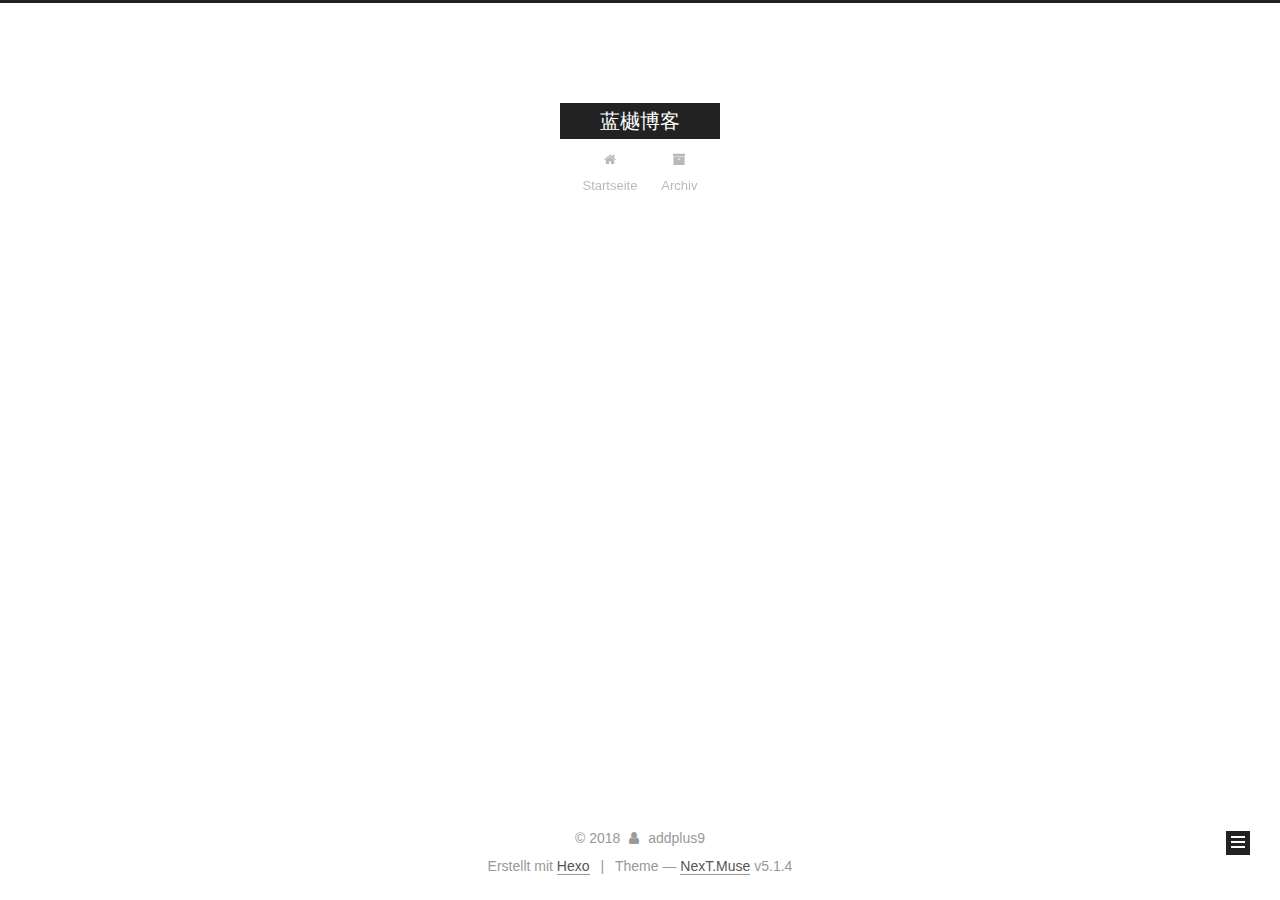
==== commit b590e1a5: "Site updated: 2018-02-02 13:50:26" ====
--- a/archives/index.html
+++ b/archives/index.html
@@ -1,457 +1,559 @@
 <!DOCTYPE html>
-<html>
+
+
+
+  
+
+
+<html class="theme-next muse use-motion" lang="">
 <head>
-  <meta charset="utf-8">
-  
-  <meta name="renderer" content="webkit">
-  <meta http-equiv="X-UA-Compatible" content="IE=edge" >
-  <link rel="dns-prefetch" href="http://yoursite.com">
-  <title>Archives | 蓝樾博客</title>
-  <meta name="viewport" content="width=device-width, initial-scale=1, maximum-scale=1">
-  <meta property="og:type" content="website">
+  <meta charset="UTF-8"/>
+<meta http-equiv="X-UA-Compatible" content="IE=edge" />
+<meta name="viewport" content="width=device-width, initial-scale=1, maximum-scale=1"/>
+<meta name="theme-color" content="#222">
+
+
+
+
+
+
+
+
+
+<meta http-equiv="Cache-Control" content="no-transform" />
+<meta http-equiv="Cache-Control" content="no-siteapp" />
+
+
+
+
+
+
+
+
+
+
+
+
+
+
+
+
+  
+  
+  <link href="/lib/fancybox/source/jquery.fancybox.css?v=2.1.5" rel="stylesheet" type="text/css" />
+
+
+
+
+
+
+
+<link href="/lib/font-awesome/css/font-awesome.min.css?v=4.6.2" rel="stylesheet" type="text/css" />
+
+<link href="/css/main.css?v=5.1.4" rel="stylesheet" type="text/css" />
+
+
+  <link rel="apple-touch-icon" sizes="180x180" href="/images/apple-touch-icon-next.png?v=5.1.4">
+
+
+  <link rel="icon" type="image/png" sizes="32x32" href="/images/favicon-32x32-next.png?v=5.1.4">
+
+
+  <link rel="icon" type="image/png" sizes="16x16" href="/images/favicon-16x16-next.png?v=5.1.4">
+
+
+  <link rel="mask-icon" href="/images/logo.svg?v=5.1.4" color="#222">
+
+
+
+
+
+  <meta name="keywords" content="Hexo, NexT" />
+
+
+
+
+
+
+
+
+
+
+<meta property="og:type" content="website">
 <meta property="og:title" content="蓝樾博客">
 <meta property="og:url" content="http://yoursite.com/archives/index.html">
 <meta property="og:site_name" content="蓝樾博客">
 <meta name="twitter:card" content="summary">
 <meta name="twitter:title" content="蓝樾博客">
-  
-    <link rel="alternative" href="/atom.xml" title="蓝樾博客" type="application/atom+xml">
-  
-  
-    <link rel="icon" href="/favicon.png">
-  
-  <link rel="stylesheet" type="text/css" href="/./main.0cf68a.css">
-  <style type="text/css">
-  
-    #container.show {
-      background: linear-gradient(200deg,#a0cfe4,#e8c37e);
+
+
+
+<script type="text/javascript" id="hexo.configurations">
+  var NexT = window.NexT || {};
+  var CONFIG = {
+    root: '/',
+    scheme: 'Muse',
+    version: '5.1.4',
+    sidebar: {"position":"left","display":"post","offset":12,"b2t":false,"scrollpercent":false,"onmobile":false},
+    fancybox: true,
+    tabs: true,
+    motion: {"enable":true,"async":false,"transition":{"post_block":"fadeIn","post_header":"slideDownIn","post_body":"slideDownIn","coll_header":"slideLeftIn","sidebar":"slideUpIn"}},
+    duoshuo: {
+      userId: '0',
+      author: 'Author'
+    },
+    algolia: {
+      applicationID: '',
+      apiKey: '',
+      indexName: '',
+      hits: {"per_page":10},
+      labels: {"input_placeholder":"Search for Posts","hits_empty":"We didn't find any results for the search: ${query}","hits_stats":"${hits} results found in ${time} ms"}
     }
-  </style>
-  
-
-  
+  };
+</script>
+
+
+
+  <link rel="canonical" href="http://yoursite.com/archives/"/>
+
+
+
+
+
+  <title>Archiv | 蓝樾博客</title>
+  
+
+
+
+
+
+
+
 
 </head>
 
-<body>
-  <div id="container" q-class="show:isCtnShow">
-    <canvas id="anm-canvas" class="anm-canvas"></canvas>
-    <div class="left-col" q-class="show:isShow">
-      
-<div class="overlay" style="background: #4d4d4d"></div>
-<div class="intrude-less">
-	<header id="header" class="inner">
-		<a href="/" class="profilepic">
-			<img src="" class="js-avatar">
-		</a>
-		<hgroup>
-		  <h1 class="header-author"><a href="/">addplus9</a></h1>
-		</hgroup>
-		
-
-		<nav class="header-menu">
-			<ul>
-			
-				<li><a href="/">主页</a></li>
-	        
-				<li><a href="/tags/随笔/">随笔</a></li>
-	        
-			</ul>
-		</nav>
-		<nav class="header-smart-menu">
-    		
-    			
-    			<a q-on="click: openSlider(e, 'innerArchive')" href="javascript:void(0)">所有文章</a>
-    			
-            
-    			
-    			<a q-on="click: openSlider(e, 'friends')" href="javascript:void(0)">友链</a>
-    			
-            
-    			
-    			<a q-on="click: openSlider(e, 'aboutme')" href="javascript:void(0)">关于我</a>
-    			
-            
-		</nav>
-		<nav class="header-nav">
-			<div class="social">
-				
-					<a class="github" target="_blank" href="#" title="github"><i class="icon-github"></i></a>
-		        
-					<a class="weibo" target="_blank" href="#" title="weibo"><i class="icon-weibo"></i></a>
-		        
-					<a class="rss" target="_blank" href="#" title="rss"><i class="icon-rss"></i></a>
-		        
-					<a class="zhihu" target="_blank" href="#" title="zhihu"><i class="icon-zhihu"></i></a>
-		        
-			</div>
-		</nav>
-	</header>		
+<body itemscope itemtype="http://schema.org/WebPage" lang="">
+
+  
+  
+    
+  
+
+  <div class="container sidebar-position-left page-archive">
+    <div class="headband"></div>
+
+    <header id="header" class="header" itemscope itemtype="http://schema.org/WPHeader">
+      <div class="header-inner"><div class="site-brand-wrapper">
+  <div class="site-meta ">
+    
+
+    <div class="custom-logo-site-title">
+      <a href="/"  class="brand" rel="start">
+        <span class="logo-line-before"><i></i></span>
+        <span class="site-title">蓝樾博客</span>
+        <span class="logo-line-after"><i></i></span>
+      </a>
+    </div>
+      
+        <p class="site-subtitle"></p>
+      
+  </div>
+
+  <div class="site-nav-toggle">
+    <button>
+      <span class="btn-bar"></span>
+      <span class="btn-bar"></span>
+      <span class="btn-bar"></span>
+    </button>
+  </div>
 </div>
 
-    </div>
-    <div class="mid-col" q-class="show:isShow,hide:isShow|isFalse">
-      
-<nav id="mobile-nav">
-  	<div class="overlay js-overlay" style="background: #4d4d4d"></div>
-	<div class="btnctn js-mobile-btnctn">
-  		<div class="slider-trigger list" q-on="click: openSlider(e)"><i class="icon icon-sort"></i></div>
-	</div>
-	<div class="intrude-less">
-		<header id="header" class="inner">
-			<div class="profilepic">
-				<img src="" class="js-avatar">
-			</div>
-			<hgroup>
-			  <h1 class="header-author js-header-author">addplus9</h1>
-			</hgroup>
-			
-			
-			
-				
-			
-				
-			
-			
-			
-			<nav class="header-nav">
-				<div class="social">
-					
-						<a class="github" target="_blank" href="#" title="github"><i class="icon-github"></i></a>
-			        
-						<a class="weibo" target="_blank" href="#" title="weibo"><i class="icon-weibo"></i></a>
-			        
-						<a class="rss" target="_blank" href="#" title="rss"><i class="icon-rss"></i></a>
-			        
-						<a class="zhihu" target="_blank" href="#" title="zhihu"><i class="icon-zhihu"></i></a>
-			        
-				</div>
-			</nav>
-
-			<nav class="header-menu js-header-menu">
-				<ul style="width: 50%">
-				
-				
-					<li style="width: 50%"><a href="/">主页</a></li>
-		        
-					<li style="width: 50%"><a href="/tags/随笔/">随笔</a></li>
-		        
-				</ul>
-			</nav>
-		</header>				
-	</div>
-	<div class="mobile-mask" style="display:none" q-show="isShow"></div>
+<nav class="site-nav">
+  
+
+  
+    <ul id="menu" class="menu">
+      
+        
+        <li class="menu-item menu-item-home">
+          <a href="/" rel="section">
+            
+              <i class="menu-item-icon fa fa-fw fa-home"></i> <br />
+            
+            Startseite
+          </a>
+        </li>
+      
+        
+        <li class="menu-item menu-item-archives">
+          <a href="/archives/" rel="section">
+            
+              <i class="menu-item-icon fa fa-fw fa-archive"></i> <br />
+            
+            Archiv
+          </a>
+        </li>
+      
+
+      
+    </ul>
+  
+
+  
 </nav>
 
-      <div id="wrapper" class="body-wrap">
-        <div class="menu-l">
-          <div class="canvas-wrap">
-            <canvas data-colors="#eaeaea" data-sectionHeight="100" data-contentId="js-content" id="myCanvas1" class="anm-canvas"></canvas>
+
+
+ </div>
+    </header>
+
+    <main id="main" class="main">
+      <div class="main-inner">
+        <div class="content-wrap">
+          <div id="content" class="content">
+            
+
+  
+  
+  
+  <div class="post-block archive">
+    <div id="posts" class="posts-collapse">
+      <span class="archive-move-on"></span>
+
+      <span class="archive-page-counter">
+        
+        
+        
+          
+        
+        Öhm..! Ein Artikel. Bleib dran.
+      </span>
+
+      
+
+        
+        
+        
+
+        
+          
+          <div class="collection-title">
+            <h1 class="archive-year" id="archive-year-2018">2018</h1>
           </div>
-          <div id="js-content" class="content-ll">
-            
-  
-  
-    
-    
-      
-      
-      <section class="archives-wrap">
-        <div class="archive-year-wrap">
-          <a href="/archives/2018" class="archive-year">2018</a>
-        </div>
-        <div class="archives">
-    
-    <article class="archive-article archive-type-post">
-  <div class="archive-article-inner">
-    <header class="archive-article-header">
-      	<div class="article-meta">
-	      	<a href="/2018/02/02/SUNRISE下单风控概要设计/" class="archive-article-date">
-  	<time datetime="2018-02-02T03:55:07.000Z" itemprop="datePublished"><i class="icon-calendar icon"></i>2018-02-02</time>
-</a>
-        </div>
-    	 
-  
-    <h1 itemprop="name">
-      <a class="archive-article-title" href="/2018/02/02/SUNRISE下单风控概要设计/">SUNRISE下单风控概要设计</a>
-    </h1>
-  
-
-        <div class="article-info info-on-right">
-          
-	<div class="article-tag tagcloud">
-		<i class="icon-price-tags icon"></i>
-		<ul class="article-tag-list">
-			 
-        		<li class="article-tag-list-item">
-        			<a href="javascript:void(0)" class="js-tag article-tag-list-link color5">概要设计</a>
-        		</li>
-      		
-		</ul>
-	</div>
-
-          
-
-        </div>
-        <div class="clearfix"></div>
+        
+        
+
+        
+
+  <article class="post post-type-normal" itemscope itemtype="http://schema.org/Article">
+    <header class="post-header">
+
+      <h2 class="post-title">
+        
+            <a class="post-title-link" href="/2018/02/02/SUNRISE下单风控概要设计/" itemprop="url">
+              
+                <span itemprop="name">SUNRISE下单风控概要设计</span>
+              
+            </a>
+        
+      </h2>
+
+      <div class="post-meta">
+        <time class="post-time" itemprop="dateCreated"
+              datetime="2018-02-02T11:55:07+08:00"
+              content="2018-02-02" >
+          02-02
+        </time>
+      </div>
+
     </header>
-  </div>
-</article>
-  
-  
-    </div></section>
-  
-
-    
-
-
-          </div>
-        </div>
-      </div>
-      <footer id="footer">
-  <div class="outer">
-    <div id="footer-info">
-    	<div class="footer-left">
-    		&copy; 2018 addplus9
-    	</div>
-      	<div class="footer-right">
-      		<a href="http://hexo.io/" target="_blank">Hexo</a>  Theme <a href="https://github.com/litten/hexo-theme-yilia" target="_blank">Yilia</a> by Litten
-      	</div>
+  </article>
+
+
+
+      
+
     </div>
   </div>
-</footer>
+  
+  
+  
+
+  
+
+
+
+          </div>
+          
+
+
+          
+
+        </div>
+        
+          
+  
+  <div class="sidebar-toggle">
+    <div class="sidebar-toggle-line-wrap">
+      <span class="sidebar-toggle-line sidebar-toggle-line-first"></span>
+      <span class="sidebar-toggle-line sidebar-toggle-line-middle"></span>
+      <span class="sidebar-toggle-line sidebar-toggle-line-last"></span>
     </div>
-    <script>
-	var yiliaConfig = {
-		mathjax: false,
-		isHome: false,
-		isPost: false,
-		isArchive: true,
-		isTag: false,
-		isCategory: false,
-		open_in_new: false,
-		toc_hide_index: true,
-		root: "/",
-		innerArchive: true,
-		showTags: false
-	}
+  </div>
+
+  <aside id="sidebar" class="sidebar">
+    
+    <div class="sidebar-inner">
+
+      
+
+      
+
+      <section class="site-overview-wrap sidebar-panel sidebar-panel-active">
+        <div class="site-overview">
+          <div class="site-author motion-element" itemprop="author" itemscope itemtype="http://schema.org/Person">
+            
+              <p class="site-author-name" itemprop="name">addplus9</p>
+              <p class="site-description motion-element" itemprop="description"></p>
+          </div>
+
+          <nav class="site-state motion-element">
+
+            
+              <div class="site-state-item site-state-posts">
+              
+                <a href="/archives/">
+              
+                  <span class="site-state-item-count">1</span>
+                  <span class="site-state-item-name">Artikel</span>
+                </a>
+              </div>
+            
+
+            
+
+            
+              
+              
+              <div class="site-state-item site-state-tags">
+                
+                  <span class="site-state-item-count">1</span>
+                  <span class="site-state-item-name">Tags</span>
+                
+              </div>
+            
+
+          </nav>
+
+          
+
+          
+
+          
+          
+
+          
+          
+
+          
+
+        </div>
+      </section>
+
+      
+
+      
+
+    </div>
+  </aside>
+
+
+        
+      </div>
+    </main>
+
+    <footer id="footer" class="footer">
+      <div class="footer-inner">
+        <div class="copyright">&copy; <span itemprop="copyrightYear">2018</span>
+  <span class="with-love">
+    <i class="fa fa-user"></i>
+  </span>
+  <span class="author" itemprop="copyrightHolder">addplus9</span>
+
+  
+</div>
+
+
+  <div class="powered-by">Erstellt mit  <a class="theme-link" target="_blank" href="https://hexo.io">Hexo</a></div>
+
+
+
+  <span class="post-meta-divider">|</span>
+
+
+
+  <div class="theme-info">Theme &mdash; <a class="theme-link" target="_blank" href="https://github.com/iissnan/hexo-theme-next">NexT.Muse</a> v5.1.4</div>
+
+
+
+
+        
+
+
+
+
+
+
+
+        
+      </div>
+    </footer>
+
+    
+      <div class="back-to-top">
+        <i class="fa fa-arrow-up"></i>
+        
+      </div>
+    
+
+    
+
+  </div>
+
+  
+
+<script type="text/javascript">
+  if (Object.prototype.toString.call(window.Promise) !== '[object Function]') {
+    window.Promise = null;
+  }
 </script>
 
-<script>!function(t){function n(e){if(r[e])return r[e].exports;var i=r[e]={exports:{},id:e,loaded:!1};return t[e].call(i.exports,i,i.exports,n),i.loaded=!0,i.exports}var r={};n.m=t,n.c=r,n.p="./",n(0)}([function(t,n,r){r(195),t.exports=r(191)},function(t,n,r){var e=r(3),i=r(52),o=r(27),u=r(28),c=r(53),f="prototype",a=function(t,n,r){var s,l,h,v,p=t&a.F,d=t&a.G,y=t&a.S,g=t&a.P,b=t&a.B,m=d?e:y?e[n]||(e[n]={}):(e[n]||{})[f],x=d?i:i[n]||(i[n]={}),w=x[f]||(x[f]={});d&&(r=n);for(s in r)l=!p&&m&&void 0!==m[s],h=(l?m:r)[s],v=b&&l?c(h,e):g&&"function"==typeof h?c(Function.call,h):h,m&&u(m,s,h,t&a.U),x[s]!=h&&o(x,s,v),g&&w[s]!=h&&(w[s]=h)};e.core=i,a.F=1,a.G=2,a.S=4,a.P=8,a.B=16,a.W=32,a.U=64,a.R=128,t.exports=a},function(t,n,r){var e=r(6);t.exports=function(t){if(!e(t))throw TypeError(t+" is not an object!");return t}},function(t,n){var r=t.exports="undefined"!=typeof window&&window.Math==Math?window:"undefined"!=typeof self&&self.Math==Math?self:Function("return this")();"number"==typeof __g&&(__g=r)},function(t,n){t.exports=function(t){try{return!!t()}catch(t){return!0}}},function(t,n){var r=t.exports="undefined"!=typeof window&&window.Math==Math?window:"undefined"!=typeof self&&self.Math==Math?self:Function("return this")();"number"==typeof __g&&(__g=r)},function(t,n){t.exports=function(t){return"object"==typeof t?null!==t:"function"==typeof t}},function(t,n,r){var e=r(126)("wks"),i=r(76),o=r(3).Symbol,u="function"==typeof o;(t.exports=function(t){return e[t]||(e[t]=u&&o[t]||(u?o:i)("Symbol."+t))}).store=e},function(t,n){var r={}.hasOwnProperty;t.exports=function(t,n){return r.call(t,n)}},function(t,n,r){var e=r(94),i=r(33);t.exports=function(t){return e(i(t))}},function(t,n,r){t.exports=!r(4)(function(){return 7!=Object.defineProperty({},"a",{get:function(){return 7}}).a})},function(t,n,r){var e=r(2),i=r(167),o=r(50),u=Object.defineProperty;n.f=r(10)?Object.defineProperty:function(t,n,r){if(e(t),n=o(n,!0),e(r),i)try{return u(t,n,r)}catch(t){}if("get"in r||"set"in r)throw TypeError("Accessors not supported!");return"value"in r&&(t[n]=r.value),t}},function(t,n,r){t.exports=!r(18)(function(){return 7!=Object.defineProperty({},"a",{get:function(){return 7}}).a})},function(t,n,r){var e=r(14),i=r(22);t.exports=r(12)?function(t,n,r){return e.f(t,n,i(1,r))}:function(t,n,r){return t[n]=r,t}},function(t,n,r){var e=r(20),i=r(58),o=r(42),u=Object.defineProperty;n.f=r(12)?Object.defineProperty:function(t,n,r){if(e(t),n=o(n,!0),e(r),i)try{return u(t,n,r)}catch(t){}if("get"in r||"set"in r)throw TypeError("Accessors not supported!");return"value"in r&&(t[n]=r.value),t}},function(t,n,r){var e=r(40)("wks"),i=r(23),o=r(5).Symbol,u="function"==typeof o;(t.exports=function(t){return e[t]||(e[t]=u&&o[t]||(u?o:i)("Symbol."+t))}).store=e},function(t,n,r){var e=r(67),i=Math.min;t.exports=function(t){return t>0?i(e(t),9007199254740991):0}},function(t,n,r){var e=r(46);t.exports=function(t){return Object(e(t))}},function(t,n){t.exports=function(t){try{return!!t()}catch(t){return!0}}},function(t,n,r){var e=r(63),i=r(34);t.exports=Object.keys||function(t){return e(t,i)}},function(t,n,r){var e=r(21);t.exports=function(t){if(!e(t))throw TypeError(t+" is not an object!");return t}},function(t,n){t.exports=function(t){return"object"==typeof t?null!==t:"function"==typeof t}},function(t,n){t.exports=function(t,n){return{enumerable:!(1&t),configurable:!(2&t),writable:!(4&t),value:n}}},function(t,n){var r=0,e=Math.random();t.exports=function(t){return"Symbol(".concat(void 0===t?"":t,")_",(++r+e).toString(36))}},function(t,n){var r={}.hasOwnProperty;t.exports=function(t,n){return r.call(t,n)}},function(t,n){var r=t.exports={version:"2.4.0"};"number"==typeof __e&&(__e=r)},function(t,n){t.exports=function(t){if("function"!=typeof t)throw TypeError(t+" is not a function!");return t}},function(t,n,r){var e=r(11),i=r(66);t.exports=r(10)?function(t,n,r){return e.f(t,n,i(1,r))}:function(t,n,r){return t[n]=r,t}},function(t,n,r){var e=r(3),i=r(27),o=r(24),u=r(76)("src"),c="toString",f=Function[c],a=(""+f).split(c);r(52).inspectSource=function(t){return f.call(t)},(t.exports=function(t,n,r,c){var f="function"==typeof r;f&&(o(r,"name")||i(r,"name",n)),t[n]!==r&&(f&&(o(r,u)||i(r,u,t[n]?""+t[n]:a.join(String(n)))),t===e?t[n]=r:c?t[n]?t[n]=r:i(t,n,r):(delete t[n],i(t,n,r)))})(Function.prototype,c,function(){return"function"==typeof this&&this[u]||f.call(this)})},function(t,n,r){var e=r(1),i=r(4),o=r(46),u=function(t,n,r,e){var i=String(o(t)),u="<"+n;return""!==r&&(u+=" "+r+'="'+String(e).replace(/"/g,"&quot;")+'"'),u+">"+i+"</"+n+">"};t.exports=function(t,n){var r={};r[t]=n(u),e(e.P+e.F*i(function(){var n=""[t]('"');return n!==n.toLowerCase()||n.split('"').length>3}),"String",r)}},function(t,n,r){var e=r(115),i=r(46);t.exports=function(t){return e(i(t))}},function(t,n,r){var e=r(116),i=r(66),o=r(30),u=r(50),c=r(24),f=r(167),a=Object.getOwnPropertyDescriptor;n.f=r(10)?a:function(t,n){if(t=o(t),n=u(n,!0),f)try{return a(t,n)}catch(t){}if(c(t,n))return i(!e.f.call(t,n),t[n])}},function(t,n,r){var e=r(24),i=r(17),o=r(145)("IE_PROTO"),u=Object.prototype;t.exports=Object.getPrototypeOf||function(t){return t=i(t),e(t,o)?t[o]:"function"==typeof t.constructor&&t instanceof t.constructor?t.constructor.prototype:t instanceof Object?u:null}},function(t,n){t.exports=function(t){if(void 0==t)throw TypeError("Can't call method on  "+t);return t}},function(t,n){t.exports="constructor,hasOwnProperty,isPrototypeOf,propertyIsEnumerable,toLocaleString,toString,valueOf".split(",")},function(t,n){t.exports={}},function(t,n){t.exports=!0},function(t,n){n.f={}.propertyIsEnumerable},function(t,n,r){var e=r(14).f,i=r(8),o=r(15)("toStringTag");t.exports=function(t,n,r){t&&!i(t=r?t:t.prototype,o)&&e(t,o,{configurable:!0,value:n})}},function(t,n,r){var e=r(40)("keys"),i=r(23);t.exports=function(t){return e[t]||(e[t]=i(t))}},function(t,n,r){var e=r(5),i="__core-js_shared__",o=e[i]||(e[i]={});t.exports=function(t){return o[t]||(o[t]={})}},function(t,n){var r=Math.ceil,e=Math.floor;t.exports=function(t){return isNaN(t=+t)?0:(t>0?e:r)(t)}},function(t,n,r){var e=r(21);t.exports=function(t,n){if(!e(t))return t;var r,i;if(n&&"function"==typeof(r=t.toString)&&!e(i=r.call(t)))return i;if("function"==typeof(r=t.valueOf)&&!e(i=r.call(t)))return i;if(!n&&"function"==typeof(r=t.toString)&&!e(i=r.call(t)))return i;throw TypeError("Can't convert object to primitive value")}},function(t,n,r){var e=r(5),i=r(25),o=r(36),u=r(44),c=r(14).f;t.exports=function(t){var n=i.Symbol||(i.Symbol=o?{}:e.Symbol||{});"_"==t.charAt(0)||t in n||c(n,t,{value:u.f(t)})}},function(t,n,r){n.f=r(15)},function(t,n){var r={}.toString;t.exports=function(t){return r.call(t).slice(8,-1)}},function(t,n){t.exports=function(t){if(void 0==t)throw TypeError("Can't call method on  "+t);return t}},function(t,n,r){var e=r(4);t.exports=function(t,n){return!!t&&e(function(){n?t.call(null,function(){},1):t.call(null)})}},function(t,n,r){var e=r(53),i=r(115),o=r(17),u=r(16),c=r(203);t.exports=function(t,n){var r=1==t,f=2==t,a=3==t,s=4==t,l=6==t,h=5==t||l,v=n||c;return function(n,c,p){for(var d,y,g=o(n),b=i(g),m=e(c,p,3),x=u(b.length),w=0,S=r?v(n,x):f?v(n,0):void 0;x>w;w++)if((h||w in b)&&(d=b[w],y=m(d,w,g),t))if(r)S[w]=y;else if(y)switch(t){case 3:return!0;case 5:return d;case 6:return w;case 2:S.push(d)}else if(s)return!1;return l?-1:a||s?s:S}}},function(t,n,r){var e=r(1),i=r(52),o=r(4);t.exports=function(t,n){var r=(i.Object||{})[t]||Object[t],u={};u[t]=n(r),e(e.S+e.F*o(function(){r(1)}),"Object",u)}},function(t,n,r){var e=r(6);t.exports=function(t,n){if(!e(t))return t;var r,i;if(n&&"function"==typeof(r=t.toString)&&!e(i=r.call(t)))return i;if("function"==typeof(r=t.valueOf)&&!e(i=r.call(t)))return i;if(!n&&"function"==typeof(r=t.toString)&&!e(i=r.call(t)))return i;throw TypeError("Can't convert object to primitive value")}},function(t,n,r){var e=r(5),i=r(25),o=r(91),u=r(13),c="prototype",f=function(t,n,r){var a,s,l,h=t&f.F,v=t&f.G,p=t&f.S,d=t&f.P,y=t&f.B,g=t&f.W,b=v?i:i[n]||(i[n]={}),m=b[c],x=v?e:p?e[n]:(e[n]||{})[c];v&&(r=n);for(a in r)(s=!h&&x&&void 0!==x[a])&&a in b||(l=s?x[a]:r[a],b[a]=v&&"function"!=typeof x[a]?r[a]:y&&s?o(l,e):g&&x[a]==l?function(t){var n=function(n,r,e){if(this instanceof t){switch(arguments.length){case 0:return new t;case 1:return new t(n);case 2:return new t(n,r)}return new t(n,r,e)}return t.apply(this,arguments)};return n[c]=t[c],n}(l):d&&"function"==typeof l?o(Function.call,l):l,d&&((b.virtual||(b.virtual={}))[a]=l,t&f.R&&m&&!m[a]&&u(m,a,l)))};f.F=1,f.G=2,f.S=4,f.P=8,f.B=16,f.W=32,f.U=64,f.R=128,t.exports=f},function(t,n){var r=t.exports={version:"2.4.0"};"number"==typeof __e&&(__e=r)},function(t,n,r){var e=r(26);t.exports=function(t,n,r){if(e(t),void 0===n)return t;switch(r){case 1:return function(r){return t.call(n,r)};case 2:return function(r,e){return t.call(n,r,e)};case 3:return function(r,e,i){return t.call(n,r,e,i)}}return function(){return t.apply(n,arguments)}}},function(t,n,r){var e=r(183),i=r(1),o=r(126)("metadata"),u=o.store||(o.store=new(r(186))),c=function(t,n,r){var i=u.get(t);if(!i){if(!r)return;u.set(t,i=new e)}var o=i.get(n);if(!o){if(!r)return;i.set(n,o=new e)}return o},f=function(t,n,r){var e=c(n,r,!1);return void 0!==e&&e.has(t)},a=function(t,n,r){var e=c(n,r,!1);return void 0===e?void 0:e.get(t)},s=function(t,n,r,e){c(r,e,!0).set(t,n)},l=function(t,n){var r=c(t,n,!1),e=[];return r&&r.forEach(function(t,n){e.push(n)}),e},h=function(t){return void 0===t||"symbol"==typeof t?t:String(t)},v=function(t){i(i.S,"Reflect",t)};t.exports={store:u,map:c,has:f,get:a,set:s,keys:l,key:h,exp:v}},function(t,n,r){"use strict";if(r(10)){var e=r(69),i=r(3),o=r(4),u=r(1),c=r(127),f=r(152),a=r(53),s=r(68),l=r(66),h=r(27),v=r(73),p=r(67),d=r(16),y=r(75),g=r(50),b=r(24),m=r(180),x=r(114),w=r(6),S=r(17),_=r(137),O=r(70),E=r(32),P=r(71).f,j=r(154),F=r(76),M=r(7),A=r(48),N=r(117),T=r(146),I=r(155),k=r(80),L=r(123),R=r(74),C=r(130),D=r(160),U=r(11),W=r(31),G=U.f,B=W.f,V=i.RangeError,z=i.TypeError,q=i.Uint8Array,K="ArrayBuffer",J="Shared"+K,Y="BYTES_PER_ELEMENT",H="prototype",$=Array[H],X=f.ArrayBuffer,Q=f.DataView,Z=A(0),tt=A(2),nt=A(3),rt=A(4),et=A(5),it=A(6),ot=N(!0),ut=N(!1),ct=I.values,ft=I.keys,at=I.entries,st=$.lastIndexOf,lt=$.reduce,ht=$.reduceRight,vt=$.join,pt=$.sort,dt=$.slice,yt=$.toString,gt=$.toLocaleString,bt=M("iterator"),mt=M("toStringTag"),xt=F("typed_constructor"),wt=F("def_constructor"),St=c.CONSTR,_t=c.TYPED,Ot=c.VIEW,Et="Wrong length!",Pt=A(1,function(t,n){return Tt(T(t,t[wt]),n)}),jt=o(function(){return 1===new q(new Uint16Array([1]).buffer)[0]}),Ft=!!q&&!!q[H].set&&o(function(){new q(1).set({})}),Mt=function(t,n){if(void 0===t)throw z(Et);var r=+t,e=d(t);if(n&&!m(r,e))throw V(Et);return e},At=function(t,n){var r=p(t);if(r<0||r%n)throw V("Wrong offset!");return r},Nt=function(t){if(w(t)&&_t in t)return t;throw z(t+" is not a typed array!")},Tt=function(t,n){if(!(w(t)&&xt in t))throw z("It is not a typed array constructor!");return new t(n)},It=function(t,n){return kt(T(t,t[wt]),n)},kt=function(t,n){for(var r=0,e=n.length,i=Tt(t,e);e>r;)i[r]=n[r++];return i},Lt=function(t,n,r){G(t,n,{get:function(){return this._d[r]}})},Rt=function(t){var n,r,e,i,o,u,c=S(t),f=arguments.length,s=f>1?arguments[1]:void 0,l=void 0!==s,h=j(c);if(void 0!=h&&!_(h)){for(u=h.call(c),e=[],n=0;!(o=u.next()).done;n++)e.push(o.value);c=e}for(l&&f>2&&(s=a(s,arguments[2],2)),n=0,r=d(c.length),i=Tt(this,r);r>n;n++)i[n]=l?s(c[n],n):c[n];return i},Ct=function(){for(var t=0,n=arguments.length,r=Tt(this,n);n>t;)r[t]=arguments[t++];return r},Dt=!!q&&o(function(){gt.call(new q(1))}),Ut=function(){return gt.apply(Dt?dt.call(Nt(this)):Nt(this),arguments)},Wt={copyWithin:function(t,n){return D.call(Nt(this),t,n,arguments.length>2?arguments[2]:void 0)},every:function(t){return rt(Nt(this),t,arguments.length>1?arguments[1]:void 0)},fill:function(t){return C.apply(Nt(this),arguments)},filter:function(t){return It(this,tt(Nt(this),t,arguments.length>1?arguments[1]:void 0))},find:function(t){return et(Nt(this),t,arguments.length>1?arguments[1]:void 0)},findIndex:function(t){return it(Nt(this),t,arguments.length>1?arguments[1]:void 0)},forEach:function(t){Z(Nt(this),t,arguments.length>1?arguments[1]:void 0)},indexOf:function(t){return ut(Nt(this),t,arguments.length>1?arguments[1]:void 0)},includes:function(t){return ot(Nt(this),t,arguments.length>1?arguments[1]:void 0)},join:function(t){return vt.apply(Nt(this),arguments)},lastIndexOf:function(t){return st.apply(Nt(this),arguments)},map:function(t){return Pt(Nt(this),t,arguments.length>1?arguments[1]:void 0)},reduce:function(t){return lt.apply(Nt(this),arguments)},reduceRight:function(t){return ht.apply(Nt(this),arguments)},reverse:function(){for(var t,n=this,r=Nt(n).length,e=Math.floor(r/2),i=0;i<e;)t=n[i],n[i++]=n[--r],n[r]=t;return n},some:function(t){return nt(Nt(this),t,arguments.length>1?arguments[1]:void 0)},sort:function(t){return pt.call(Nt(this),t)},subarray:function(t,n){var r=Nt(this),e=r.length,i=y(t,e);return new(T(r,r[wt]))(r.buffer,r.byteOffset+i*r.BYTES_PER_ELEMENT,d((void 0===n?e:y(n,e))-i))}},Gt=function(t,n){return It(this,dt.call(Nt(this),t,n))},Bt=function(t){Nt(this);var n=At(arguments[1],1),r=this.length,e=S(t),i=d(e.length),o=0;if(i+n>r)throw V(Et);for(;o<i;)this[n+o]=e[o++]},Vt={entries:function(){return at.call(Nt(this))},keys:function(){return ft.call(Nt(this))},values:function(){return ct.call(Nt(this))}},zt=function(t,n){return w(t)&&t[_t]&&"symbol"!=typeof n&&n in t&&String(+n)==String(n)},qt=function(t,n){return zt(t,n=g(n,!0))?l(2,t[n]):B(t,n)},Kt=function(t,n,r){return!(zt(t,n=g(n,!0))&&w(r)&&b(r,"value"))||b(r,"get")||b(r,"set")||r.configurable||b(r,"writable")&&!r.writable||b(r,"enumerable")&&!r.enumerable?G(t,n,r):(t[n]=r.value,t)};St||(W.f=qt,U.f=Kt),u(u.S+u.F*!St,"Object",{getOwnPropertyDescriptor:qt,defineProperty:Kt}),o(function(){yt.call({})})&&(yt=gt=function(){return vt.call(this)});var Jt=v({},Wt);v(Jt,Vt),h(Jt,bt,Vt.values),v(Jt,{slice:Gt,set:Bt,constructor:function(){},toString:yt,toLocaleString:Ut}),Lt(Jt,"buffer","b"),Lt(Jt,"byteOffset","o"),Lt(Jt,"byteLength","l"),Lt(Jt,"length","e"),G(Jt,mt,{get:function(){return this[_t]}}),t.exports=function(t,n,r,f){f=!!f;var a=t+(f?"Clamped":"")+"Array",l="Uint8Array"!=a,v="get"+t,p="set"+t,y=i[a],g=y||{},b=y&&E(y),m=!y||!c.ABV,S={},_=y&&y[H],j=function(t,r){var e=t._d;return e.v[v](r*n+e.o,jt)},F=function(t,r,e){var i=t._d;f&&(e=(e=Math.round(e))<0?0:e>255?255:255&e),i.v[p](r*n+i.o,e,jt)},M=function(t,n){G(t,n,{get:function(){return j(this,n)},set:function(t){return F(this,n,t)},enumerable:!0})};m?(y=r(function(t,r,e,i){s(t,y,a,"_d");var o,u,c,f,l=0,v=0;if(w(r)){if(!(r instanceof X||(f=x(r))==K||f==J))return _t in r?kt(y,r):Rt.call(y,r);o=r,v=At(e,n);var p=r.byteLength;if(void 0===i){if(p%n)throw V(Et);if((u=p-v)<0)throw V(Et)}else if((u=d(i)*n)+v>p)throw V(Et);c=u/n}else c=Mt(r,!0),u=c*n,o=new X(u);for(h(t,"_d",{b:o,o:v,l:u,e:c,v:new Q(o)});l<c;)M(t,l++)}),_=y[H]=O(Jt),h(_,"constructor",y)):L(function(t){new y(null),new y(t)},!0)||(y=r(function(t,r,e,i){s(t,y,a);var o;return w(r)?r instanceof X||(o=x(r))==K||o==J?void 0!==i?new g(r,At(e,n),i):void 0!==e?new g(r,At(e,n)):new g(r):_t in r?kt(y,r):Rt.call(y,r):new g(Mt(r,l))}),Z(b!==Function.prototype?P(g).concat(P(b)):P(g),function(t){t in y||h(y,t,g[t])}),y[H]=_,e||(_.constructor=y));var A=_[bt],N=!!A&&("values"==A.name||void 0==A.name),T=Vt.values;h(y,xt,!0),h(_,_t,a),h(_,Ot,!0),h(_,wt,y),(f?new y(1)[mt]==a:mt in _)||G(_,mt,{get:function(){return a}}),S[a]=y,u(u.G+u.W+u.F*(y!=g),S),u(u.S,a,{BYTES_PER_ELEMENT:n,from:Rt,of:Ct}),Y in _||h(_,Y,n),u(u.P,a,Wt),R(a),u(u.P+u.F*Ft,a,{set:Bt}),u(u.P+u.F*!N,a,Vt),u(u.P+u.F*(_.toString!=yt),a,{toString:yt}),u(u.P+u.F*o(function(){new y(1).slice()}),a,{slice:Gt}),u(u.P+u.F*(o(function(){return[1,2].toLocaleString()!=new y([1,2]).toLocaleString()})||!o(function(){_.toLocaleString.call([1,2])})),a,{toLocaleString:Ut}),k[a]=N?A:T,e||N||h(_,bt,T)}}else t.exports=function(){}},function(t,n){var r={}.toString;t.exports=function(t){return r.call(t).slice(8,-1)}},function(t,n,r){var e=r(21),i=r(5).document,o=e(i)&&e(i.createElement);t.exports=function(t){return o?i.createElement(t):{}}},function(t,n,r){t.exports=!r(12)&&!r(18)(function(){return 7!=Object.defineProperty(r(57)("div"),"a",{get:function(){return 7}}).a})},function(t,n,r){"use strict";var e=r(36),i=r(51),o=r(64),u=r(13),c=r(8),f=r(35),a=r(96),s=r(38),l=r(103),h=r(15)("iterator"),v=!([].keys&&"next"in[].keys()),p="keys",d="values",y=function(){return this};t.exports=function(t,n,r,g,b,m,x){a(r,n,g);var w,S,_,O=function(t){if(!v&&t in F)return F[t];switch(t){case p:case d:return function(){return new r(this,t)}}return function(){return new r(this,t)}},E=n+" Iterator",P=b==d,j=!1,F=t.prototype,M=F[h]||F["@@iterator"]||b&&F[b],A=M||O(b),N=b?P?O("entries"):A:void 0,T="Array"==n?F.entries||M:M;if(T&&(_=l(T.call(new t)))!==Object.prototype&&(s(_,E,!0),e||c(_,h)||u(_,h,y)),P&&M&&M.name!==d&&(j=!0,A=function(){return M.call(this)}),e&&!x||!v&&!j&&F[h]||u(F,h,A),f[n]=A,f[E]=y,b)if(w={values:P?A:O(d),keys:m?A:O(p),entries:N},x)for(S in w)S in F||o(F,S,w[S]);else i(i.P+i.F*(v||j),n,w);return w}},function(t,n,r){var e=r(20),i=r(100),o=r(34),u=r(39)("IE_PROTO"),c=function(){},f="prototype",a=function(){var t,n=r(57)("iframe"),e=o.length;for(n.style.display="none",r(93).appendChild(n),n.src="javascript:",t=n.contentWindow.document,t.open(),t.write("<script>document.F=Object<\/script>"),t.close(),a=t.F;e--;)delete a[f][o[e]];return a()};t.exports=Object.create||function(t,n){var r;return null!==t?(c[f]=e(t),r=new c,c[f]=null,r[u]=t):r=a(),void 0===n?r:i(r,n)}},function(t,n,r){var e=r(63),i=r(34).concat("length","prototype");n.f=Object.getOwnPropertyNames||function(t){return e(t,i)}},function(t,n){n.f=Object.getOwnPropertySymbols},function(t,n,r){var e=r(8),i=r(9),o=r(90)(!1),u=r(39)("IE_PROTO");t.exports=function(t,n){var r,c=i(t),f=0,a=[];for(r in c)r!=u&&e(c,r)&&a.push(r);for(;n.length>f;)e(c,r=n[f++])&&(~o(a,r)||a.push(r));return a}},function(t,n,r){t.exports=r(13)},function(t,n,r){var e=r(76)("meta"),i=r(6),o=r(24),u=r(11).f,c=0,f=Object.isExtensible||function(){return!0},a=!r(4)(function(){return f(Object.preventExtensions({}))}),s=function(t){u(t,e,{value:{i:"O"+ ++c,w:{}}})},l=function(t,n){if(!i(t))return"symbol"==typeof t?t:("string"==typeof t?"S":"P")+t;if(!o(t,e)){if(!f(t))return"F";if(!n)return"E";s(t)}return t[e].i},h=function(t,n){if(!o(t,e)){if(!f(t))return!0;if(!n)return!1;s(t)}return t[e].w},v=function(t){return a&&p.NEED&&f(t)&&!o(t,e)&&s(t),t},p=t.exports={KEY:e,NEED:!1,fastKey:l,getWeak:h,onFreeze:v}},function(t,n){t.exports=function(t,n){return{enumerable:!(1&t),configurable:!(2&t),writable:!(4&t),value:n}}},function(t,n){var r=Math.ceil,e=Math.floor;t.exports=function(t){return isNaN(t=+t)?0:(t>0?e:r)(t)}},function(t,n){t.exports=function(t,n,r,e){if(!(t instanceof n)||void 0!==e&&e in t)throw TypeError(r+": incorrect invocation!");return t}},function(t,n){t.exports=!1},function(t,n,r){var e=r(2),i=r(173),o=r(133),u=r(145)("IE_PROTO"),c=function(){},f="prototype",a=function(){var t,n=r(132)("iframe"),e=o.length;for(n.style.display="none",r(135).appendChild(n),n.src="javascript:",t=n.contentWindow.document,t.open(),t.write("<script>document.F=Object<\/script>"),t.close(),a=t.F;e--;)delete a[f][o[e]];return a()};t.exports=Object.create||function(t,n){var r;return null!==t?(c[f]=e(t),r=new c,c[f]=null,r[u]=t):r=a(),void 0===n?r:i(r,n)}},function(t,n,r){var e=r(175),i=r(133).concat("length","prototype");n.f=Object.getOwnPropertyNames||function(t){return e(t,i)}},function(t,n,r){var e=r(175),i=r(133);t.exports=Object.keys||function(t){return e(t,i)}},function(t,n,r){var e=r(28);t.exports=function(t,n,r){for(var i in n)e(t,i,n[i],r);return t}},function(t,n,r){"use strict";var e=r(3),i=r(11),o=r(10),u=r(7)("species");t.exports=function(t){var n=e[t];o&&n&&!n[u]&&i.f(n,u,{configurable:!0,get:function(){return this}})}},function(t,n,r){var e=r(67),i=Math.max,o=Math.min;t.exports=function(t,n){return t=e(t),t<0?i(t+n,0):o(t,n)}},function(t,n){var r=0,e=Math.random();t.exports=function(t){return"Symbol(".concat(void 0===t?"":t,")_",(++r+e).toString(36))}},function(t,n,r){var e=r(33);t.exports=function(t){return Object(e(t))}},function(t,n,r){var e=r(7)("unscopables"),i=Array.prototype;void 0==i[e]&&r(27)(i,e,{}),t.exports=function(t){i[e][t]=!0}},function(t,n,r){var e=r(53),i=r(169),o=r(137),u=r(2),c=r(16),f=r(154),a={},s={},n=t.exports=function(t,n,r,l,h){var v,p,d,y,g=h?function(){return t}:f(t),b=e(r,l,n?2:1),m=0;if("function"!=typeof g)throw TypeError(t+" is not iterable!");if(o(g)){for(v=c(t.length);v>m;m++)if((y=n?b(u(p=t[m])[0],p[1]):b(t[m]))===a||y===s)return y}else for(d=g.call(t);!(p=d.next()).done;)if((y=i(d,b,p.value,n))===a||y===s)return y};n.BREAK=a,n.RETURN=s},function(t,n){t.exports={}},function(t,n,r){var e=r(11).f,i=r(24),o=r(7)("toStringTag");t.exports=function(t,n,r){t&&!i(t=r?t:t.prototype,o)&&e(t,o,{configurable:!0,value:n})}},function(t,n,r){var e=r(1),i=r(46),o=r(4),u=r(150),c="["+u+"]",f="​-",a=RegExp("^"+c+c+"*"),s=RegExp(c+c+"*$"),l=function(t,n,r){var i={},c=o(function(){return!!u[t]()||f[t]()!=f}),a=i[t]=c?n(h):u[t];r&&(i[r]=a),e(e.P+e.F*c,"String",i)},h=l.trim=function(t,n){return t=String(i(t)),1&n&&(t=t.replace(a,"")),2&n&&(t=t.replace(s,"")),t};t.exports=l},function(t,n,r){t.exports={default:r(86),__esModule:!0}},function(t,n,r){t.exports={default:r(87),__esModule:!0}},function(t,n,r){"use strict";function e(t){return t&&t.__esModule?t:{default:t}}n.__esModule=!0;var i=r(84),o=e(i),u=r(83),c=e(u),f="function"==typeof c.default&&"symbol"==typeof o.default?function(t){return typeof t}:function(t){return t&&"function"==typeof c.default&&t.constructor===c.default&&t!==c.default.prototype?"symbol":typeof t};n.default="function"==typeof c.default&&"symbol"===f(o.default)?function(t){return void 0===t?"undefined":f(t)}:function(t){return t&&"function"==typeof c.default&&t.constructor===c.default&&t!==c.default.prototype?"symbol":void 0===t?"undefined":f(t)}},function(t,n,r){r(110),r(108),r(111),r(112),t.exports=r(25).Symbol},function(t,n,r){r(109),r(113),t.exports=r(44).f("iterator")},function(t,n){t.exports=function(t){if("function"!=typeof t)throw TypeError(t+" is not a function!");return t}},function(t,n){t.exports=function(){}},function(t,n,r){var e=r(9),i=r(106),o=r(105);t.exports=function(t){return function(n,r,u){var c,f=e(n),a=i(f.length),s=o(u,a);if(t&&r!=r){for(;a>s;)if((c=f[s++])!=c)return!0}else for(;a>s;s++)if((t||s in f)&&f[s]===r)return t||s||0;return!t&&-1}}},function(t,n,r){var e=r(88);t.exports=function(t,n,r){if(e(t),void 0===n)return t;switch(r){case 1:return function(r){return t.call(n,r)};case 2:return function(r,e){return t.call(n,r,e)};case 3:return function(r,e,i){return t.call(n,r,e,i)}}return function(){return t.apply(n,arguments)}}},function(t,n,r){var e=r(19),i=r(62),o=r(37);t.exports=function(t){var n=e(t),r=i.f;if(r)for(var u,c=r(t),f=o.f,a=0;c.length>a;)f.call(t,u=c[a++])&&n.push(u);return n}},function(t,n,r){t.exports=r(5).document&&document.documentElement},function(t,n,r){var e=r(56);t.exports=Object("z").propertyIsEnumerable(0)?Object:function(t){return"String"==e(t)?t.split(""):Object(t)}},function(t,n,r){var e=r(56);t.exports=Array.isArray||function(t){return"Array"==e(t)}},function(t,n,r){"use strict";var e=r(60),i=r(22),o=r(38),u={};r(13)(u,r(15)("iterator"),function(){return this}),t.exports=function(t,n,r){t.prototype=e(u,{next:i(1,r)}),o(t,n+" Iterator")}},function(t,n){t.exports=function(t,n){return{value:n,done:!!t}}},function(t,n,r){var e=r(19),i=r(9);t.exports=function(t,n){for(var r,o=i(t),u=e(o),c=u.length,f=0;c>f;)if(o[r=u[f++]]===n)return r}},function(t,n,r){var e=r(23)("meta"),i=r(21),o=r(8),u=r(14).f,c=0,f=Object.isExtensible||function(){return!0},a=!r(18)(function(){return f(Object.preventExtensions({}))}),s=function(t){u(t,e,{value:{i:"O"+ ++c,w:{}}})},l=function(t,n){if(!i(t))return"symbol"==typeof t?t:("string"==typeof t?"S":"P")+t;if(!o(t,e)){if(!f(t))return"F";if(!n)return"E";s(t)}return t[e].i},h=function(t,n){if(!o(t,e)){if(!f(t))return!0;if(!n)return!1;s(t)}return t[e].w},v=function(t){return a&&p.NEED&&f(t)&&!o(t,e)&&s(t),t},p=t.exports={KEY:e,NEED:!1,fastKey:l,getWeak:h,onFreeze:v}},function(t,n,r){var e=r(14),i=r(20),o=r(19);t.exports=r(12)?Object.defineProperties:function(t,n){i(t);for(var r,u=o(n),c=u.length,f=0;c>f;)e.f(t,r=u[f++],n[r]);return t}},function(t,n,r){var e=r(37),i=r(22),o=r(9),u=r(42),c=r(8),f=r(58),a=Object.getOwnPropertyDescriptor;n.f=r(12)?a:function(t,n){if(t=o(t),n=u(n,!0),f)try{return a(t,n)}catch(t){}if(c(t,n))return i(!e.f.call(t,n),t[n])}},function(t,n,r){var e=r(9),i=r(61).f,o={}.toString,u="object"==typeof window&&window&&Object.getOwnPropertyNames?Object.getOwnPropertyNames(window):[],c=function(t){try{return i(t)}catch(t){return u.slice()}};t.exports.f=function(t){return u&&"[object Window]"==o.call(t)?c(t):i(e(t))}},function(t,n,r){var e=r(8),i=r(77),o=r(39)("IE_PROTO"),u=Object.prototype;t.exports=Object.getPrototypeOf||function(t){return t=i(t),e(t,o)?t[o]:"function"==typeof t.constructor&&t instanceof t.constructor?t.constructor.prototype:t instanceof Object?u:null}},function(t,n,r){var e=r(41),i=r(33);t.exports=function(t){return function(n,r){var o,u,c=String(i(n)),f=e(r),a=c.length;return f<0||f>=a?t?"":void 0:(o=c.charCodeAt(f),o<55296||o>56319||f+1===a||(u=c.charCodeAt(f+1))<56320||u>57343?t?c.charAt(f):o:t?c.slice(f,f+2):u-56320+(o-55296<<10)+65536)}}},function(t,n,r){var e=r(41),i=Math.max,o=Math.min;t.exports=function(t,n){return t=e(t),t<0?i(t+n,0):o(t,n)}},function(t,n,r){var e=r(41),i=Math.min;t.exports=function(t){return t>0?i(e(t),9007199254740991):0}},function(t,n,r){"use strict";var e=r(89),i=r(97),o=r(35),u=r(9);t.exports=r(59)(Array,"Array",function(t,n){this._t=u(t),this._i=0,this._k=n},function(){var t=this._t,n=this._k,r=this._i++;return!t||r>=t.length?(this._t=void 0,i(1)):"keys"==n?i(0,r):"values"==n?i(0,t[r]):i(0,[r,t[r]])},"values"),o.Arguments=o.Array,e("keys"),e("values"),e("entries")},function(t,n){},function(t,n,r){"use strict";var e=r(104)(!0);r(59)(String,"String",function(t){this._t=String(t),this._i=0},function(){var t,n=this._t,r=this._i;return r>=n.length?{value:void 0,done:!0}:(t=e(n,r),this._i+=t.length,{value:t,done:!1})})},function(t,n,r){"use strict";var e=r(5),i=r(8),o=r(12),u=r(51),c=r(64),f=r(99).KEY,a=r(18),s=r(40),l=r(38),h=r(23),v=r(15),p=r(44),d=r(43),y=r(98),g=r(92),b=r(95),m=r(20),x=r(9),w=r(42),S=r(22),_=r(60),O=r(102),E=r(101),P=r(14),j=r(19),F=E.f,M=P.f,A=O.f,N=e.Symbol,T=e.JSON,I=T&&T.stringify,k="prototype",L=v("_hidden"),R=v("toPrimitive"),C={}.propertyIsEnumerable,D=s("symbol-registry"),U=s("symbols"),W=s("op-symbols"),G=Object[k],B="function"==typeof N,V=e.QObject,z=!V||!V[k]||!V[k].findChild,q=o&&a(function(){return 7!=_(M({},"a",{get:function(){return M(this,"a",{value:7}).a}})).a})?function(t,n,r){var e=F(G,n);e&&delete G[n],M(t,n,r),e&&t!==G&&M(G,n,e)}:M,K=function(t){var n=U[t]=_(N[k]);return n._k=t,n},J=B&&"symbol"==typeof N.iterator?function(t){return"symbol"==typeof t}:function(t){return t instanceof N},Y=function(t,n,r){return t===G&&Y(W,n,r),m(t),n=w(n,!0),m(r),i(U,n)?(r.enumerable?(i(t,L)&&t[L][n]&&(t[L][n]=!1),r=_(r,{enumerable:S(0,!1)})):(i(t,L)||M(t,L,S(1,{})),t[L][n]=!0),q(t,n,r)):M(t,n,r)},H=function(t,n){m(t);for(var r,e=g(n=x(n)),i=0,o=e.length;o>i;)Y(t,r=e[i++],n[r]);return t},$=function(t,n){return void 0===n?_(t):H(_(t),n)},X=function(t){var n=C.call(this,t=w(t,!0));return!(this===G&&i(U,t)&&!i(W,t))&&(!(n||!i(this,t)||!i(U,t)||i(this,L)&&this[L][t])||n)},Q=function(t,n){if(t=x(t),n=w(n,!0),t!==G||!i(U,n)||i(W,n)){var r=F(t,n);return!r||!i(U,n)||i(t,L)&&t[L][n]||(r.enumerable=!0),r}},Z=function(t){for(var n,r=A(x(t)),e=[],o=0;r.length>o;)i(U,n=r[o++])||n==L||n==f||e.push(n);return e},tt=function(t){for(var n,r=t===G,e=A(r?W:x(t)),o=[],u=0;e.length>u;)!i(U,n=e[u++])||r&&!i(G,n)||o.push(U[n]);return o};B||(N=function(){if(this instanceof N)throw TypeError("Symbol is not a constructor!");var t=h(arguments.length>0?arguments[0]:void 0),n=function(r){this===G&&n.call(W,r),i(this,L)&&i(this[L],t)&&(this[L][t]=!1),q(this,t,S(1,r))};return o&&z&&q(G,t,{configurable:!0,set:n}),K(t)},c(N[k],"toString",function(){return this._k}),E.f=Q,P.f=Y,r(61).f=O.f=Z,r(37).f=X,r(62).f=tt,o&&!r(36)&&c(G,"propertyIsEnumerable",X,!0),p.f=function(t){return K(v(t))}),u(u.G+u.W+u.F*!B,{Symbol:N});for(var nt="hasInstance,isConcatSpreadable,iterator,match,replace,search,species,split,toPrimitive,toStringTag,unscopables".split(","),rt=0;nt.length>rt;)v(nt[rt++]);for(var nt=j(v.store),rt=0;nt.length>rt;)d(nt[rt++]);u(u.S+u.F*!B,"Symbol",{for:function(t){return i(D,t+="")?D[t]:D[t]=N(t)},keyFor:function(t){if(J(t))return y(D,t);throw TypeError(t+" is not a symbol!")},useSetter:function(){z=!0},useSimple:function(){z=!1}}),u(u.S+u.F*!B,"Object",{create:$,defineProperty:Y,defineProperties:H,getOwnPropertyDescriptor:Q,getOwnPropertyNames:Z,getOwnPropertySymbols:tt}),T&&u(u.S+u.F*(!B||a(function(){var t=N();return"[null]"!=I([t])||"{}"!=I({a:t})||"{}"!=I(Object(t))})),"JSON",{stringify:function(t){if(void 0!==t&&!J(t)){for(var n,r,e=[t],i=1;arguments.length>i;)e.push(arguments[i++]);return n=e[1],"function"==typeof n&&(r=n),!r&&b(n)||(n=function(t,n){if(r&&(n=r.call(this,t,n)),!J(n))return n}),e[1]=n,I.apply(T,e)}}}),N[k][R]||r(13)(N[k],R,N[k].valueOf),l(N,"Symbol"),l(Math,"Math",!0),l(e.JSON,"JSON",!0)},function(t,n,r){r(43)("asyncIterator")},function(t,n,r){r(43)("observable")},function(t,n,r){r(107);for(var e=r(5),i=r(13),o=r(35),u=r(15)("toStringTag"),c=["NodeList","DOMTokenList","MediaList","StyleSheetList","CSSRuleList"],f=0;f<5;f++){var a=c[f],s=e[a],l=s&&s.prototype;l&&!l[u]&&i(l,u,a),o[a]=o.Array}},function(t,n,r){var e=r(45),i=r(7)("toStringTag"),o="Arguments"==e(function(){return arguments}()),u=function(t,n){try{return t[n]}catch(t){}};t.exports=function(t){var n,r,c;return void 0===t?"Undefined":null===t?"Null":"string"==typeof(r=u(n=Object(t),i))?r:o?e(n):"Object"==(c=e(n))&&"function"==typeof n.callee?"Arguments":c}},function(t,n,r){var e=r(45);t.exports=Object("z").propertyIsEnumerable(0)?Object:function(t){return"String"==e(t)?t.split(""):Object(t)}},function(t,n){n.f={}.propertyIsEnumerable},function(t,n,r){var e=r(30),i=r(16),o=r(75);t.exports=function(t){return function(n,r,u){var c,f=e(n),a=i(f.length),s=o(u,a);if(t&&r!=r){for(;a>s;)if((c=f[s++])!=c)return!0}else for(;a>s;s++)if((t||s in f)&&f[s]===r)return t||s||0;return!t&&-1}}},function(t,n,r){"use strict";var e=r(3),i=r(1),o=r(28),u=r(73),c=r(65),f=r(79),a=r(68),s=r(6),l=r(4),h=r(123),v=r(81),p=r(136);t.exports=function(t,n,r,d,y,g){var b=e[t],m=b,x=y?"set":"add",w=m&&m.prototype,S={},_=function(t){var n=w[t];o(w,t,"delete"==t?function(t){return!(g&&!s(t))&&n.call(this,0===t?0:t)}:"has"==t?function(t){return!(g&&!s(t))&&n.call(this,0===t?0:t)}:"get"==t?function(t){return g&&!s(t)?void 0:n.call(this,0===t?0:t)}:"add"==t?function(t){return n.call(this,0===t?0:t),this}:function(t,r){return n.call(this,0===t?0:t,r),this})};if("function"==typeof m&&(g||w.forEach&&!l(function(){(new m).entries().next()}))){var O=new m,E=O[x](g?{}:-0,1)!=O,P=l(function(){O.has(1)}),j=h(function(t){new m(t)}),F=!g&&l(function(){for(var t=new m,n=5;n--;)t[x](n,n);return!t.has(-0)});j||(m=n(function(n,r){a(n,m,t);var e=p(new b,n,m);return void 0!=r&&f(r,y,e[x],e),e}),m.prototype=w,w.constructor=m),(P||F)&&(_("delete"),_("has"),y&&_("get")),(F||E)&&_(x),g&&w.clear&&delete w.clear}else m=d.getConstructor(n,t,y,x),u(m.prototype,r),c.NEED=!0;return v(m,t),S[t]=m,i(i.G+i.W+i.F*(m!=b),S),g||d.setStrong(m,t,y),m}},function(t,n,r){"use strict";var e=r(27),i=r(28),o=r(4),u=r(46),c=r(7);t.exports=function(t,n,r){var f=c(t),a=r(u,f,""[t]),s=a[0],l=a[1];o(function(){var n={};return n[f]=function(){return 7},7!=""[t](n)})&&(i(String.prototype,t,s),e(RegExp.prototype,f,2==n?function(t,n){return l.call(t,this,n)}:function(t){return l.call(t,this)}))}
-},function(t,n,r){"use strict";var e=r(2);t.exports=function(){var t=e(this),n="";return t.global&&(n+="g"),t.ignoreCase&&(n+="i"),t.multiline&&(n+="m"),t.unicode&&(n+="u"),t.sticky&&(n+="y"),n}},function(t,n){t.exports=function(t,n,r){var e=void 0===r;switch(n.length){case 0:return e?t():t.call(r);case 1:return e?t(n[0]):t.call(r,n[0]);case 2:return e?t(n[0],n[1]):t.call(r,n[0],n[1]);case 3:return e?t(n[0],n[1],n[2]):t.call(r,n[0],n[1],n[2]);case 4:return e?t(n[0],n[1],n[2],n[3]):t.call(r,n[0],n[1],n[2],n[3])}return t.apply(r,n)}},function(t,n,r){var e=r(6),i=r(45),o=r(7)("match");t.exports=function(t){var n;return e(t)&&(void 0!==(n=t[o])?!!n:"RegExp"==i(t))}},function(t,n,r){var e=r(7)("iterator"),i=!1;try{var o=[7][e]();o.return=function(){i=!0},Array.from(o,function(){throw 2})}catch(t){}t.exports=function(t,n){if(!n&&!i)return!1;var r=!1;try{var o=[7],u=o[e]();u.next=function(){return{done:r=!0}},o[e]=function(){return u},t(o)}catch(t){}return r}},function(t,n,r){t.exports=r(69)||!r(4)(function(){var t=Math.random();__defineSetter__.call(null,t,function(){}),delete r(3)[t]})},function(t,n){n.f=Object.getOwnPropertySymbols},function(t,n,r){var e=r(3),i="__core-js_shared__",o=e[i]||(e[i]={});t.exports=function(t){return o[t]||(o[t]={})}},function(t,n,r){for(var e,i=r(3),o=r(27),u=r(76),c=u("typed_array"),f=u("view"),a=!(!i.ArrayBuffer||!i.DataView),s=a,l=0,h="Int8Array,Uint8Array,Uint8ClampedArray,Int16Array,Uint16Array,Int32Array,Uint32Array,Float32Array,Float64Array".split(",");l<9;)(e=i[h[l++]])?(o(e.prototype,c,!0),o(e.prototype,f,!0)):s=!1;t.exports={ABV:a,CONSTR:s,TYPED:c,VIEW:f}},function(t,n){"use strict";var r={versions:function(){var t=window.navigator.userAgent;return{trident:t.indexOf("Trident")>-1,presto:t.indexOf("Presto")>-1,webKit:t.indexOf("AppleWebKit")>-1,gecko:t.indexOf("Gecko")>-1&&-1==t.indexOf("KHTML"),mobile:!!t.match(/AppleWebKit.*Mobile.*/),ios:!!t.match(/\(i[^;]+;( U;)? CPU.+Mac OS X/),android:t.indexOf("Android")>-1||t.indexOf("Linux")>-1,iPhone:t.indexOf("iPhone")>-1||t.indexOf("Mac")>-1,iPad:t.indexOf("iPad")>-1,webApp:-1==t.indexOf("Safari"),weixin:-1==t.indexOf("MicroMessenger")}}()};t.exports=r},function(t,n,r){"use strict";var e=r(85),i=function(t){return t&&t.__esModule?t:{default:t}}(e),o=function(){function t(t,n,e){return n||e?String.fromCharCode(n||e):r[t]||t}function n(t){return e[t]}var r={"&quot;":'"',"&lt;":"<","&gt;":">","&amp;":"&","&nbsp;":" "},e={};for(var u in r)e[r[u]]=u;return r["&apos;"]="'",e["'"]="&#39;",{encode:function(t){return t?(""+t).replace(/['<> "&]/g,n).replace(/\r?\n/g,"<br/>").replace(/\s/g,"&nbsp;"):""},decode:function(n){return n?(""+n).replace(/<br\s*\/?>/gi,"\n").replace(/&quot;|&lt;|&gt;|&amp;|&nbsp;|&apos;|&#(\d+);|&#(\d+)/g,t).replace(/\u00a0/g," "):""},encodeBase16:function(t){if(!t)return t;t+="";for(var n=[],r=0,e=t.length;e>r;r++)n.push(t.charCodeAt(r).toString(16).toUpperCase());return n.join("")},encodeBase16forJSON:function(t){if(!t)return t;t=t.replace(/[\u4E00-\u9FBF]/gi,function(t){return escape(t).replace("%u","\\u")});for(var n=[],r=0,e=t.length;e>r;r++)n.push(t.charCodeAt(r).toString(16).toUpperCase());return n.join("")},decodeBase16:function(t){if(!t)return t;t+="";for(var n=[],r=0,e=t.length;e>r;r+=2)n.push(String.fromCharCode("0x"+t.slice(r,r+2)));return n.join("")},encodeObject:function(t){if(t instanceof Array)for(var n=0,r=t.length;r>n;n++)t[n]=o.encodeObject(t[n]);else if("object"==(void 0===t?"undefined":(0,i.default)(t)))for(var e in t)t[e]=o.encodeObject(t[e]);else if("string"==typeof t)return o.encode(t);return t},loadScript:function(t){var n=document.createElement("script");document.getElementsByTagName("body")[0].appendChild(n),n.setAttribute("src",t)},addLoadEvent:function(t){var n=window.onload;"function"!=typeof window.onload?window.onload=t:window.onload=function(){n(),t()}}}}();t.exports=o},function(t,n,r){"use strict";var e=r(17),i=r(75),o=r(16);t.exports=function(t){for(var n=e(this),r=o(n.length),u=arguments.length,c=i(u>1?arguments[1]:void 0,r),f=u>2?arguments[2]:void 0,a=void 0===f?r:i(f,r);a>c;)n[c++]=t;return n}},function(t,n,r){"use strict";var e=r(11),i=r(66);t.exports=function(t,n,r){n in t?e.f(t,n,i(0,r)):t[n]=r}},function(t,n,r){var e=r(6),i=r(3).document,o=e(i)&&e(i.createElement);t.exports=function(t){return o?i.createElement(t):{}}},function(t,n){t.exports="constructor,hasOwnProperty,isPrototypeOf,propertyIsEnumerable,toLocaleString,toString,valueOf".split(",")},function(t,n,r){var e=r(7)("match");t.exports=function(t){var n=/./;try{"/./"[t](n)}catch(r){try{return n[e]=!1,!"/./"[t](n)}catch(t){}}return!0}},function(t,n,r){t.exports=r(3).document&&document.documentElement},function(t,n,r){var e=r(6),i=r(144).set;t.exports=function(t,n,r){var o,u=n.constructor;return u!==r&&"function"==typeof u&&(o=u.prototype)!==r.prototype&&e(o)&&i&&i(t,o),t}},function(t,n,r){var e=r(80),i=r(7)("iterator"),o=Array.prototype;t.exports=function(t){return void 0!==t&&(e.Array===t||o[i]===t)}},function(t,n,r){var e=r(45);t.exports=Array.isArray||function(t){return"Array"==e(t)}},function(t,n,r){"use strict";var e=r(70),i=r(66),o=r(81),u={};r(27)(u,r(7)("iterator"),function(){return this}),t.exports=function(t,n,r){t.prototype=e(u,{next:i(1,r)}),o(t,n+" Iterator")}},function(t,n,r){"use strict";var e=r(69),i=r(1),o=r(28),u=r(27),c=r(24),f=r(80),a=r(139),s=r(81),l=r(32),h=r(7)("iterator"),v=!([].keys&&"next"in[].keys()),p="keys",d="values",y=function(){return this};t.exports=function(t,n,r,g,b,m,x){a(r,n,g);var w,S,_,O=function(t){if(!v&&t in F)return F[t];switch(t){case p:case d:return function(){return new r(this,t)}}return function(){return new r(this,t)}},E=n+" Iterator",P=b==d,j=!1,F=t.prototype,M=F[h]||F["@@iterator"]||b&&F[b],A=M||O(b),N=b?P?O("entries"):A:void 0,T="Array"==n?F.entries||M:M;if(T&&(_=l(T.call(new t)))!==Object.prototype&&(s(_,E,!0),e||c(_,h)||u(_,h,y)),P&&M&&M.name!==d&&(j=!0,A=function(){return M.call(this)}),e&&!x||!v&&!j&&F[h]||u(F,h,A),f[n]=A,f[E]=y,b)if(w={values:P?A:O(d),keys:m?A:O(p),entries:N},x)for(S in w)S in F||o(F,S,w[S]);else i(i.P+i.F*(v||j),n,w);return w}},function(t,n){var r=Math.expm1;t.exports=!r||r(10)>22025.465794806718||r(10)<22025.465794806718||-2e-17!=r(-2e-17)?function(t){return 0==(t=+t)?t:t>-1e-6&&t<1e-6?t+t*t/2:Math.exp(t)-1}:r},function(t,n){t.exports=Math.sign||function(t){return 0==(t=+t)||t!=t?t:t<0?-1:1}},function(t,n,r){var e=r(3),i=r(151).set,o=e.MutationObserver||e.WebKitMutationObserver,u=e.process,c=e.Promise,f="process"==r(45)(u);t.exports=function(){var t,n,r,a=function(){var e,i;for(f&&(e=u.domain)&&e.exit();t;){i=t.fn,t=t.next;try{i()}catch(e){throw t?r():n=void 0,e}}n=void 0,e&&e.enter()};if(f)r=function(){u.nextTick(a)};else if(o){var s=!0,l=document.createTextNode("");new o(a).observe(l,{characterData:!0}),r=function(){l.data=s=!s}}else if(c&&c.resolve){var h=c.resolve();r=function(){h.then(a)}}else r=function(){i.call(e,a)};return function(e){var i={fn:e,next:void 0};n&&(n.next=i),t||(t=i,r()),n=i}}},function(t,n,r){var e=r(6),i=r(2),o=function(t,n){if(i(t),!e(n)&&null!==n)throw TypeError(n+": can't set as prototype!")};t.exports={set:Object.setPrototypeOf||("__proto__"in{}?function(t,n,e){try{e=r(53)(Function.call,r(31).f(Object.prototype,"__proto__").set,2),e(t,[]),n=!(t instanceof Array)}catch(t){n=!0}return function(t,r){return o(t,r),n?t.__proto__=r:e(t,r),t}}({},!1):void 0),check:o}},function(t,n,r){var e=r(126)("keys"),i=r(76);t.exports=function(t){return e[t]||(e[t]=i(t))}},function(t,n,r){var e=r(2),i=r(26),o=r(7)("species");t.exports=function(t,n){var r,u=e(t).constructor;return void 0===u||void 0==(r=e(u)[o])?n:i(r)}},function(t,n,r){var e=r(67),i=r(46);t.exports=function(t){return function(n,r){var o,u,c=String(i(n)),f=e(r),a=c.length;return f<0||f>=a?t?"":void 0:(o=c.charCodeAt(f),o<55296||o>56319||f+1===a||(u=c.charCodeAt(f+1))<56320||u>57343?t?c.charAt(f):o:t?c.slice(f,f+2):u-56320+(o-55296<<10)+65536)}}},function(t,n,r){var e=r(122),i=r(46);t.exports=function(t,n,r){if(e(n))throw TypeError("String#"+r+" doesn't accept regex!");return String(i(t))}},function(t,n,r){"use strict";var e=r(67),i=r(46);t.exports=function(t){var n=String(i(this)),r="",o=e(t);if(o<0||o==1/0)throw RangeError("Count can't be negative");for(;o>0;(o>>>=1)&&(n+=n))1&o&&(r+=n);return r}},function(t,n){t.exports="\t\n\v\f\r   ᠎             　\u2028\u2029\ufeff"},function(t,n,r){var e,i,o,u=r(53),c=r(121),f=r(135),a=r(132),s=r(3),l=s.process,h=s.setImmediate,v=s.clearImmediate,p=s.MessageChannel,d=0,y={},g="onreadystatechange",b=function(){var t=+this;if(y.hasOwnProperty(t)){var n=y[t];delete y[t],n()}},m=function(t){b.call(t.data)};h&&v||(h=function(t){for(var n=[],r=1;arguments.length>r;)n.push(arguments[r++]);return y[++d]=function(){c("function"==typeof t?t:Function(t),n)},e(d),d},v=function(t){delete y[t]},"process"==r(45)(l)?e=function(t){l.nextTick(u(b,t,1))}:p?(i=new p,o=i.port2,i.port1.onmessage=m,e=u(o.postMessage,o,1)):s.addEventListener&&"function"==typeof postMessage&&!s.importScripts?(e=function(t){s.postMessage(t+"","*")},s.addEventListener("message",m,!1)):e=g in a("script")?function(t){f.appendChild(a("script"))[g]=function(){f.removeChild(this),b.call(t)}}:function(t){setTimeout(u(b,t,1),0)}),t.exports={set:h,clear:v}},function(t,n,r){"use strict";var e=r(3),i=r(10),o=r(69),u=r(127),c=r(27),f=r(73),a=r(4),s=r(68),l=r(67),h=r(16),v=r(71).f,p=r(11).f,d=r(130),y=r(81),g="ArrayBuffer",b="DataView",m="prototype",x="Wrong length!",w="Wrong index!",S=e[g],_=e[b],O=e.Math,E=e.RangeError,P=e.Infinity,j=S,F=O.abs,M=O.pow,A=O.floor,N=O.log,T=O.LN2,I="buffer",k="byteLength",L="byteOffset",R=i?"_b":I,C=i?"_l":k,D=i?"_o":L,U=function(t,n,r){var e,i,o,u=Array(r),c=8*r-n-1,f=(1<<c)-1,a=f>>1,s=23===n?M(2,-24)-M(2,-77):0,l=0,h=t<0||0===t&&1/t<0?1:0;for(t=F(t),t!=t||t===P?(i=t!=t?1:0,e=f):(e=A(N(t)/T),t*(o=M(2,-e))<1&&(e--,o*=2),t+=e+a>=1?s/o:s*M(2,1-a),t*o>=2&&(e++,o/=2),e+a>=f?(i=0,e=f):e+a>=1?(i=(t*o-1)*M(2,n),e+=a):(i=t*M(2,a-1)*M(2,n),e=0));n>=8;u[l++]=255&i,i/=256,n-=8);for(e=e<<n|i,c+=n;c>0;u[l++]=255&e,e/=256,c-=8);return u[--l]|=128*h,u},W=function(t,n,r){var e,i=8*r-n-1,o=(1<<i)-1,u=o>>1,c=i-7,f=r-1,a=t[f--],s=127&a;for(a>>=7;c>0;s=256*s+t[f],f--,c-=8);for(e=s&(1<<-c)-1,s>>=-c,c+=n;c>0;e=256*e+t[f],f--,c-=8);if(0===s)s=1-u;else{if(s===o)return e?NaN:a?-P:P;e+=M(2,n),s-=u}return(a?-1:1)*e*M(2,s-n)},G=function(t){return t[3]<<24|t[2]<<16|t[1]<<8|t[0]},B=function(t){return[255&t]},V=function(t){return[255&t,t>>8&255]},z=function(t){return[255&t,t>>8&255,t>>16&255,t>>24&255]},q=function(t){return U(t,52,8)},K=function(t){return U(t,23,4)},J=function(t,n,r){p(t[m],n,{get:function(){return this[r]}})},Y=function(t,n,r,e){var i=+r,o=l(i);if(i!=o||o<0||o+n>t[C])throw E(w);var u=t[R]._b,c=o+t[D],f=u.slice(c,c+n);return e?f:f.reverse()},H=function(t,n,r,e,i,o){var u=+r,c=l(u);if(u!=c||c<0||c+n>t[C])throw E(w);for(var f=t[R]._b,a=c+t[D],s=e(+i),h=0;h<n;h++)f[a+h]=s[o?h:n-h-1]},$=function(t,n){s(t,S,g);var r=+n,e=h(r);if(r!=e)throw E(x);return e};if(u.ABV){if(!a(function(){new S})||!a(function(){new S(.5)})){S=function(t){return new j($(this,t))};for(var X,Q=S[m]=j[m],Z=v(j),tt=0;Z.length>tt;)(X=Z[tt++])in S||c(S,X,j[X]);o||(Q.constructor=S)}var nt=new _(new S(2)),rt=_[m].setInt8;nt.setInt8(0,2147483648),nt.setInt8(1,2147483649),!nt.getInt8(0)&&nt.getInt8(1)||f(_[m],{setInt8:function(t,n){rt.call(this,t,n<<24>>24)},setUint8:function(t,n){rt.call(this,t,n<<24>>24)}},!0)}else S=function(t){var n=$(this,t);this._b=d.call(Array(n),0),this[C]=n},_=function(t,n,r){s(this,_,b),s(t,S,b);var e=t[C],i=l(n);if(i<0||i>e)throw E("Wrong offset!");if(r=void 0===r?e-i:h(r),i+r>e)throw E(x);this[R]=t,this[D]=i,this[C]=r},i&&(J(S,k,"_l"),J(_,I,"_b"),J(_,k,"_l"),J(_,L,"_o")),f(_[m],{getInt8:function(t){return Y(this,1,t)[0]<<24>>24},getUint8:function(t){return Y(this,1,t)[0]},getInt16:function(t){var n=Y(this,2,t,arguments[1]);return(n[1]<<8|n[0])<<16>>16},getUint16:function(t){var n=Y(this,2,t,arguments[1]);return n[1]<<8|n[0]},getInt32:function(t){return G(Y(this,4,t,arguments[1]))},getUint32:function(t){return G(Y(this,4,t,arguments[1]))>>>0},getFloat32:function(t){return W(Y(this,4,t,arguments[1]),23,4)},getFloat64:function(t){return W(Y(this,8,t,arguments[1]),52,8)},setInt8:function(t,n){H(this,1,t,B,n)},setUint8:function(t,n){H(this,1,t,B,n)},setInt16:function(t,n){H(this,2,t,V,n,arguments[2])},setUint16:function(t,n){H(this,2,t,V,n,arguments[2])},setInt32:function(t,n){H(this,4,t,z,n,arguments[2])},setUint32:function(t,n){H(this,4,t,z,n,arguments[2])},setFloat32:function(t,n){H(this,4,t,K,n,arguments[2])},setFloat64:function(t,n){H(this,8,t,q,n,arguments[2])}});y(S,g),y(_,b),c(_[m],u.VIEW,!0),n[g]=S,n[b]=_},function(t,n,r){var e=r(3),i=r(52),o=r(69),u=r(182),c=r(11).f;t.exports=function(t){var n=i.Symbol||(i.Symbol=o?{}:e.Symbol||{});"_"==t.charAt(0)||t in n||c(n,t,{value:u.f(t)})}},function(t,n,r){var e=r(114),i=r(7)("iterator"),o=r(80);t.exports=r(52).getIteratorMethod=function(t){if(void 0!=t)return t[i]||t["@@iterator"]||o[e(t)]}},function(t,n,r){"use strict";var e=r(78),i=r(170),o=r(80),u=r(30);t.exports=r(140)(Array,"Array",function(t,n){this._t=u(t),this._i=0,this._k=n},function(){var t=this._t,n=this._k,r=this._i++;return!t||r>=t.length?(this._t=void 0,i(1)):"keys"==n?i(0,r):"values"==n?i(0,t[r]):i(0,[r,t[r]])},"values"),o.Arguments=o.Array,e("keys"),e("values"),e("entries")},function(t,n){function r(t,n){t.classList?t.classList.add(n):t.className+=" "+n}t.exports=r},function(t,n){function r(t,n){if(t.classList)t.classList.remove(n);else{var r=new RegExp("(^|\\b)"+n.split(" ").join("|")+"(\\b|$)","gi");t.className=t.className.replace(r," ")}}t.exports=r},function(t,n){function r(){throw new Error("setTimeout has not been defined")}function e(){throw new Error("clearTimeout has not been defined")}function i(t){if(s===setTimeout)return setTimeout(t,0);if((s===r||!s)&&setTimeout)return s=setTimeout,setTimeout(t,0);try{return s(t,0)}catch(n){try{return s.call(null,t,0)}catch(n){return s.call(this,t,0)}}}function o(t){if(l===clearTimeout)return clearTimeout(t);if((l===e||!l)&&clearTimeout)return l=clearTimeout,clearTimeout(t);try{return l(t)}catch(n){try{return l.call(null,t)}catch(n){return l.call(this,t)}}}function u(){d&&v&&(d=!1,v.length?p=v.concat(p):y=-1,p.length&&c())}function c(){if(!d){var t=i(u);d=!0;for(var n=p.length;n;){for(v=p,p=[];++y<n;)v&&v[y].run();y=-1,n=p.length}v=null,d=!1,o(t)}}function f(t,n){this.fun=t,this.array=n}function a(){}var s,l,h=t.exports={};!function(){try{s="function"==typeof setTimeout?setTimeout:r}catch(t){s=r}try{l="function"==typeof clearTimeout?clearTimeout:e}catch(t){l=e}}();var v,p=[],d=!1,y=-1;h.nextTick=function(t){var n=new Array(arguments.length-1);if(arguments.length>1)for(var r=1;r<arguments.length;r++)n[r-1]=arguments[r];p.push(new f(t,n)),1!==p.length||d||i(c)},f.prototype.run=function(){this.fun.apply(null,this.array)},h.title="browser",h.browser=!0,h.env={},h.argv=[],h.version="",h.versions={},h.on=a,h.addListener=a,h.once=a,h.off=a,h.removeListener=a,h.removeAllListeners=a,h.emit=a,h.prependListener=a,h.prependOnceListener=a,h.listeners=function(t){return[]},h.binding=function(t){throw new Error("process.binding is not supported")},h.cwd=function(){return"/"},h.chdir=function(t){throw new Error("process.chdir is not supported")},h.umask=function(){return 0}},function(t,n,r){var e=r(45);t.exports=function(t,n){if("number"!=typeof t&&"Number"!=e(t))throw TypeError(n);return+t}},function(t,n,r){"use strict";var e=r(17),i=r(75),o=r(16);t.exports=[].copyWithin||function(t,n){var r=e(this),u=o(r.length),c=i(t,u),f=i(n,u),a=arguments.length>2?arguments[2]:void 0,s=Math.min((void 0===a?u:i(a,u))-f,u-c),l=1;for(f<c&&c<f+s&&(l=-1,f+=s-1,c+=s-1);s-- >0;)f in r?r[c]=r[f]:delete r[c],c+=l,f+=l;return r}},function(t,n,r){var e=r(79);t.exports=function(t,n){var r=[];return e(t,!1,r.push,r,n),r}},function(t,n,r){var e=r(26),i=r(17),o=r(115),u=r(16);t.exports=function(t,n,r,c,f){e(n);var a=i(t),s=o(a),l=u(a.length),h=f?l-1:0,v=f?-1:1;if(r<2)for(;;){if(h in s){c=s[h],h+=v;break}if(h+=v,f?h<0:l<=h)throw TypeError("Reduce of empty array with no initial value")}for(;f?h>=0:l>h;h+=v)h in s&&(c=n(c,s[h],h,a));return c}},function(t,n,r){"use strict";var e=r(26),i=r(6),o=r(121),u=[].slice,c={},f=function(t,n,r){if(!(n in c)){for(var e=[],i=0;i<n;i++)e[i]="a["+i+"]";c[n]=Function("F,a","return new F("+e.join(",")+")")}return c[n](t,r)};t.exports=Function.bind||function(t){var n=e(this),r=u.call(arguments,1),c=function(){var e=r.concat(u.call(arguments));return this instanceof c?f(n,e.length,e):o(n,e,t)};return i(n.prototype)&&(c.prototype=n.prototype),c}},function(t,n,r){"use strict";var e=r(11).f,i=r(70),o=r(73),u=r(53),c=r(68),f=r(46),a=r(79),s=r(140),l=r(170),h=r(74),v=r(10),p=r(65).fastKey,d=v?"_s":"size",y=function(t,n){var r,e=p(n);if("F"!==e)return t._i[e];for(r=t._f;r;r=r.n)if(r.k==n)return r};t.exports={getConstructor:function(t,n,r,s){var l=t(function(t,e){c(t,l,n,"_i"),t._i=i(null),t._f=void 0,t._l=void 0,t[d]=0,void 0!=e&&a(e,r,t[s],t)});return o(l.prototype,{clear:function(){for(var t=this,n=t._i,r=t._f;r;r=r.n)r.r=!0,r.p&&(r.p=r.p.n=void 0),delete n[r.i];t._f=t._l=void 0,t[d]=0},delete:function(t){var n=this,r=y(n,t);if(r){var e=r.n,i=r.p;delete n._i[r.i],r.r=!0,i&&(i.n=e),e&&(e.p=i),n._f==r&&(n._f=e),n._l==r&&(n._l=i),n[d]--}return!!r},forEach:function(t){c(this,l,"forEach");for(var n,r=u(t,arguments.length>1?arguments[1]:void 0,3);n=n?n.n:this._f;)for(r(n.v,n.k,this);n&&n.r;)n=n.p},has:function(t){return!!y(this,t)}}),v&&e(l.prototype,"size",{get:function(){return f(this[d])}}),l},def:function(t,n,r){var e,i,o=y(t,n);return o?o.v=r:(t._l=o={i:i=p(n,!0),k:n,v:r,p:e=t._l,n:void 0,r:!1},t._f||(t._f=o),e&&(e.n=o),t[d]++,"F"!==i&&(t._i[i]=o)),t},getEntry:y,setStrong:function(t,n,r){s(t,n,function(t,n){this._t=t,this._k=n,this._l=void 0},function(){for(var t=this,n=t._k,r=t._l;r&&r.r;)r=r.p;return t._t&&(t._l=r=r?r.n:t._t._f)?"keys"==n?l(0,r.k):"values"==n?l(0,r.v):l(0,[r.k,r.v]):(t._t=void 0,l(1))},r?"entries":"values",!r,!0),h(n)}}},function(t,n,r){var e=r(114),i=r(161);t.exports=function(t){return function(){if(e(this)!=t)throw TypeError(t+"#toJSON isn't generic");return i(this)}}},function(t,n,r){"use strict";var e=r(73),i=r(65).getWeak,o=r(2),u=r(6),c=r(68),f=r(79),a=r(48),s=r(24),l=a(5),h=a(6),v=0,p=function(t){return t._l||(t._l=new d)},d=function(){this.a=[]},y=function(t,n){return l(t.a,function(t){return t[0]===n})};d.prototype={get:function(t){var n=y(this,t);if(n)return n[1]},has:function(t){return!!y(this,t)},set:function(t,n){var r=y(this,t);r?r[1]=n:this.a.push([t,n])},delete:function(t){var n=h(this.a,function(n){return n[0]===t});return~n&&this.a.splice(n,1),!!~n}},t.exports={getConstructor:function(t,n,r,o){var a=t(function(t,e){c(t,a,n,"_i"),t._i=v++,t._l=void 0,void 0!=e&&f(e,r,t[o],t)});return e(a.prototype,{delete:function(t){if(!u(t))return!1;var n=i(t);return!0===n?p(this).delete(t):n&&s(n,this._i)&&delete n[this._i]},has:function(t){if(!u(t))return!1;var n=i(t);return!0===n?p(this).has(t):n&&s(n,this._i)}}),a},def:function(t,n,r){var e=i(o(n),!0);return!0===e?p(t).set(n,r):e[t._i]=r,t},ufstore:p}},function(t,n,r){t.exports=!r(10)&&!r(4)(function(){return 7!=Object.defineProperty(r(132)("div"),"a",{get:function(){return 7}}).a})},function(t,n,r){var e=r(6),i=Math.floor;t.exports=function(t){return!e(t)&&isFinite(t)&&i(t)===t}},function(t,n,r){var e=r(2);t.exports=function(t,n,r,i){try{return i?n(e(r)[0],r[1]):n(r)}catch(n){var o=t.return;throw void 0!==o&&e(o.call(t)),n}}},function(t,n){t.exports=function(t,n){return{value:n,done:!!t}}},function(t,n){t.exports=Math.log1p||function(t){return(t=+t)>-1e-8&&t<1e-8?t-t*t/2:Math.log(1+t)}},function(t,n,r){"use strict";var e=r(72),i=r(125),o=r(116),u=r(17),c=r(115),f=Object.assign;t.exports=!f||r(4)(function(){var t={},n={},r=Symbol(),e="abcdefghijklmnopqrst";return t[r]=7,e.split("").forEach(function(t){n[t]=t}),7!=f({},t)[r]||Object.keys(f({},n)).join("")!=e})?function(t,n){for(var r=u(t),f=arguments.length,a=1,s=i.f,l=o.f;f>a;)for(var h,v=c(arguments[a++]),p=s?e(v).concat(s(v)):e(v),d=p.length,y=0;d>y;)l.call(v,h=p[y++])&&(r[h]=v[h]);return r}:f},function(t,n,r){var e=r(11),i=r(2),o=r(72);t.exports=r(10)?Object.defineProperties:function(t,n){i(t);for(var r,u=o(n),c=u.length,f=0;c>f;)e.f(t,r=u[f++],n[r]);return t}},function(t,n,r){var e=r(30),i=r(71).f,o={}.toString,u="object"==typeof window&&window&&Object.getOwnPropertyNames?Object.getOwnPropertyNames(window):[],c=function(t){try{return i(t)}catch(t){return u.slice()}};t.exports.f=function(t){return u&&"[object Window]"==o.call(t)?c(t):i(e(t))}},function(t,n,r){var e=r(24),i=r(30),o=r(117)(!1),u=r(145)("IE_PROTO");t.exports=function(t,n){var r,c=i(t),f=0,a=[];for(r in c)r!=u&&e(c,r)&&a.push(r);for(;n.length>f;)e(c,r=n[f++])&&(~o(a,r)||a.push(r));return a}},function(t,n,r){var e=r(72),i=r(30),o=r(116).f;t.exports=function(t){return function(n){for(var r,u=i(n),c=e(u),f=c.length,a=0,s=[];f>a;)o.call(u,r=c[a++])&&s.push(t?[r,u[r]]:u[r]);return s}}},function(t,n,r){var e=r(71),i=r(125),o=r(2),u=r(3).Reflect;t.exports=u&&u.ownKeys||function(t){var n=e.f(o(t)),r=i.f;return r?n.concat(r(t)):n}},function(t,n,r){var e=r(3).parseFloat,i=r(82).trim;t.exports=1/e(r(150)+"-0")!=-1/0?function(t){var n=i(String(t),3),r=e(n);return 0===r&&"-"==n.charAt(0)?-0:r}:e},function(t,n,r){var e=r(3).parseInt,i=r(82).trim,o=r(150),u=/^[\-+]?0[xX]/;t.exports=8!==e(o+"08")||22!==e(o+"0x16")?function(t,n){var r=i(String(t),3);return e(r,n>>>0||(u.test(r)?16:10))}:e},function(t,n){t.exports=Object.is||function(t,n){return t===n?0!==t||1/t==1/n:t!=t&&n!=n}},function(t,n,r){var e=r(16),i=r(149),o=r(46);t.exports=function(t,n,r,u){var c=String(o(t)),f=c.length,a=void 0===r?" ":String(r),s=e(n);if(s<=f||""==a)return c;var l=s-f,h=i.call(a,Math.ceil(l/a.length));return h.length>l&&(h=h.slice(0,l)),u?h+c:c+h}},function(t,n,r){n.f=r(7)},function(t,n,r){"use strict";var e=r(164);t.exports=r(118)("Map",function(t){return function(){return t(this,arguments.length>0?arguments[0]:void 0)}},{get:function(t){var n=e.getEntry(this,t);return n&&n.v},set:function(t,n){return e.def(this,0===t?0:t,n)}},e,!0)},function(t,n,r){r(10)&&"g"!=/./g.flags&&r(11).f(RegExp.prototype,"flags",{configurable:!0,get:r(120)})},function(t,n,r){"use strict";var e=r(164);t.exports=r(118)("Set",function(t){return function(){return t(this,arguments.length>0?arguments[0]:void 0)}},{add:function(t){return e.def(this,t=0===t?0:t,t)}},e)},function(t,n,r){"use strict";var e,i=r(48)(0),o=r(28),u=r(65),c=r(172),f=r(166),a=r(6),s=u.getWeak,l=Object.isExtensible,h=f.ufstore,v={},p=function(t){return function(){return t(this,arguments.length>0?arguments[0]:void 0)}},d={get:function(t){if(a(t)){var n=s(t);return!0===n?h(this).get(t):n?n[this._i]:void 0}},set:function(t,n){return f.def(this,t,n)}},y=t.exports=r(118)("WeakMap",p,d,f,!0,!0);7!=(new y).set((Object.freeze||Object)(v),7).get(v)&&(e=f.getConstructor(p),c(e.prototype,d),u.NEED=!0,i(["delete","has","get","set"],function(t){var n=y.prototype,r=n[t];o(n,t,function(n,i){if(a(n)&&!l(n)){this._f||(this._f=new e);var o=this._f[t](n,i);return"set"==t?this:o}return r.call(this,n,i)})}))},,,,function(t,n){"use strict";function r(){var t=document.querySelector("#page-nav");if(t&&!document.querySelector("#page-nav .extend.prev")&&(t.innerHTML='<a class="extend prev disabled" rel="prev">&laquo; Prev</a>'+t.innerHTML),t&&!document.querySelector("#page-nav .extend.next")&&(t.innerHTML=t.innerHTML+'<a class="extend next disabled" rel="next">Next &raquo;</a>'),yiliaConfig&&yiliaConfig.open_in_new){document.querySelectorAll(".article-entry a:not(.article-more-a)").forEach(function(t){var n=t.getAttribute("target");n&&""!==n||t.setAttribute("target","_blank")})}if(yiliaConfig&&yiliaConfig.toc_hide_index){document.querySelectorAll(".toc-number").forEach(function(t){t.style.display="none"})}var n=document.querySelector("#js-aboutme");n&&0!==n.length&&(n.innerHTML=n.innerText)}t.exports={init:r}},function(t,n,r){"use strict";function e(t){return t&&t.__esModule?t:{default:t}}function i(t,n){var r=/\/|index.html/g;return t.replace(r,"")===n.replace(r,"")}function o(){for(var t=document.querySelectorAll(".js-header-menu li a"),n=window.location.pathname,r=0,e=t.length;r<e;r++){var o=t[r];i(n,o.getAttribute("href"))&&(0,h.default)(o,"active")}}function u(t){for(var n=t.offsetLeft,r=t.offsetParent;null!==r;)n+=r.offsetLeft,r=r.offsetParent;return n}function c(t){for(var n=t.offsetTop,r=t.offsetParent;null!==r;)n+=r.offsetTop,r=r.offsetParent;return n}function f(t,n,r,e,i){var o=u(t),f=c(t)-n;if(f-r<=i){var a=t.$newDom;a||(a=t.cloneNode(!0),(0,d.default)(t,a),t.$newDom=a,a.style.position="fixed",a.style.top=(r||f)+"px",a.style.left=o+"px",a.style.zIndex=e||2,a.style.width="100%",a.style.color="#fff"),a.style.visibility="visible",t.style.visibility="hidden"}else{t.style.visibility="visible";var s=t.$newDom;s&&(s.style.visibility="hidden")}}function a(){var t=document.querySelector(".js-overlay"),n=document.querySelector(".js-header-menu");f(t,document.body.scrollTop,-63,2,0),f(n,document.body.scrollTop,1,3,0)}function s(){document.querySelector("#container").addEventListener("scroll",function(t){a()}),window.addEventListener("scroll",function(t){a()}),a()}var l=r(156),h=e(l),v=r(157),p=(e(v),r(382)),d=e(p),y=r(128),g=e(y),b=r(190),m=e(b),x=r(129);(function(){g.default.versions.mobile&&window.screen.width<800&&(o(),s())})(),(0,x.addLoadEvent)(function(){m.default.init()}),t.exports={}},,,,function(t,n,r){(function(t){"use strict";function n(t,n,r){t[n]||Object[e](t,n,{writable:!0,configurable:!0,value:r})}if(r(381),r(391),r(198),t._babelPolyfill)throw new Error("only one instance of babel-polyfill is allowed");t._babelPolyfill=!0;var e="defineProperty";n(String.prototype,"padLeft","".padStart),n(String.prototype,"padRight","".padEnd),"pop,reverse,shift,keys,values,entries,indexOf,every,some,forEach,map,filter,find,findIndex,includes,join,slice,concat,push,splice,unshift,sort,lastIndexOf,reduce,reduceRight,copyWithin,fill".split(",").forEach(function(t){[][t]&&n(Array,t,Function.call.bind([][t]))})}).call(n,function(){return this}())},,,function(t,n,r){r(210),t.exports=r(52).RegExp.escape},,,,function(t,n,r){var e=r(6),i=r(138),o=r(7)("species");t.exports=function(t){var n;return i(t)&&(n=t.constructor,"function"!=typeof n||n!==Array&&!i(n.prototype)||(n=void 0),e(n)&&null===(n=n[o])&&(n=void 0)),void 0===n?Array:n}},function(t,n,r){var e=r(202);t.exports=function(t,n){return new(e(t))(n)}},function(t,n,r){"use strict";var e=r(2),i=r(50),o="number";t.exports=function(t){if("string"!==t&&t!==o&&"default"!==t)throw TypeError("Incorrect hint");return i(e(this),t!=o)}},function(t,n,r){var e=r(72),i=r(125),o=r(116);t.exports=function(t){var n=e(t),r=i.f;if(r)for(var u,c=r(t),f=o.f,a=0;c.length>a;)f.call(t,u=c[a++])&&n.push(u);return n}},function(t,n,r){var e=r(72),i=r(30);t.exports=function(t,n){for(var r,o=i(t),u=e(o),c=u.length,f=0;c>f;)if(o[r=u[f++]]===n)return r}},function(t,n,r){"use strict";var e=r(208),i=r(121),o=r(26);t.exports=function(){for(var t=o(this),n=arguments.length,r=Array(n),u=0,c=e._,f=!1;n>u;)(r[u]=arguments[u++])===c&&(f=!0);return function(){var e,o=this,u=arguments.length,a=0,s=0;if(!f&&!u)return i(t,r,o);if(e=r.slice(),f)for(;n>a;a++)e[a]===c&&(e[a]=arguments[s++]);for(;u>s;)e.push(arguments[s++]);return i(t,e,o)}}},function(t,n,r){t.exports=r(3)},function(t,n){t.exports=function(t,n){var r=n===Object(n)?function(t){return n[t]}:n;return function(n){return String(n).replace(t,r)}}},function(t,n,r){var e=r(1),i=r(209)(/[\\^$*+?.()|[\]{}]/g,"\\$&");e(e.S,"RegExp",{escape:function(t){return i(t)}})},function(t,n,r){var e=r(1);e(e.P,"Array",{copyWithin:r(160)}),r(78)("copyWithin")},function(t,n,r){"use strict";var e=r(1),i=r(48)(4);e(e.P+e.F*!r(47)([].every,!0),"Array",{every:function(t){return i(this,t,arguments[1])}})},function(t,n,r){var e=r(1);e(e.P,"Array",{fill:r(130)}),r(78)("fill")},function(t,n,r){"use strict";var e=r(1),i=r(48)(2);e(e.P+e.F*!r(47)([].filter,!0),"Array",{filter:function(t){return i(this,t,arguments[1])}})},function(t,n,r){"use strict";var e=r(1),i=r(48)(6),o="findIndex",u=!0;o in[]&&Array(1)[o](function(){u=!1}),e(e.P+e.F*u,"Array",{findIndex:function(t){return i(this,t,arguments.length>1?arguments[1]:void 0)}}),r(78)(o)},function(t,n,r){"use strict";var e=r(1),i=r(48)(5),o="find",u=!0;o in[]&&Array(1)[o](function(){u=!1}),e(e.P+e.F*u,"Array",{find:function(t){return i(this,t,arguments.length>1?arguments[1]:void 0)}}),r(78)(o)},function(t,n,r){"use strict";var e=r(1),i=r(48)(0),o=r(47)([].forEach,!0);e(e.P+e.F*!o,"Array",{forEach:function(t){return i(this,t,arguments[1])}})},function(t,n,r){"use strict";var e=r(53),i=r(1),o=r(17),u=r(169),c=r(137),f=r(16),a=r(131),s=r(154);i(i.S+i.F*!r(123)(function(t){Array.from(t)}),"Array",{from:function(t){var n,r,i,l,h=o(t),v="function"==typeof this?this:Array,p=arguments.length,d=p>1?arguments[1]:void 0,y=void 0!==d,g=0,b=s(h);if(y&&(d=e(d,p>2?arguments[2]:void 0,2)),void 0==b||v==Array&&c(b))for(n=f(h.length),r=new v(n);n>g;g++)a(r,g,y?d(h[g],g):h[g]);else for(l=b.call(h),r=new v;!(i=l.next()).done;g++)a(r,g,y?u(l,d,[i.value,g],!0):i.value);return r.length=g,r}})},function(t,n,r){"use strict";var e=r(1),i=r(117)(!1),o=[].indexOf,u=!!o&&1/[1].indexOf(1,-0)<0;e(e.P+e.F*(u||!r(47)(o)),"Array",{indexOf:function(t){return u?o.apply(this,arguments)||0:i(this,t,arguments[1])}})},function(t,n,r){var e=r(1);e(e.S,"Array",{isArray:r(138)})},function(t,n,r){"use strict";var e=r(1),i=r(30),o=[].join;e(e.P+e.F*(r(115)!=Object||!r(47)(o)),"Array",{join:function(t){return o.call(i(this),void 0===t?",":t)}})},function(t,n,r){"use strict";var e=r(1),i=r(30),o=r(67),u=r(16),c=[].lastIndexOf,f=!!c&&1/[1].lastIndexOf(1,-0)<0;e(e.P+e.F*(f||!r(47)(c)),"Array",{lastIndexOf:function(t){if(f)return c.apply(this,arguments)||0;var n=i(this),r=u(n.length),e=r-1;for(arguments.length>1&&(e=Math.min(e,o(arguments[1]))),e<0&&(e=r+e);e>=0;e--)if(e in n&&n[e]===t)return e||0;return-1}})},function(t,n,r){"use strict";var e=r(1),i=r(48)(1);e(e.P+e.F*!r(47)([].map,!0),"Array",{map:function(t){return i(this,t,arguments[1])}})},function(t,n,r){"use strict";var e=r(1),i=r(131);e(e.S+e.F*r(4)(function(){function t(){}return!(Array.of.call(t)instanceof t)}),"Array",{of:function(){for(var t=0,n=arguments.length,r=new("function"==typeof this?this:Array)(n);n>t;)i(r,t,arguments[t++]);return r.length=n,r}})},function(t,n,r){"use strict";var e=r(1),i=r(162);e(e.P+e.F*!r(47)([].reduceRight,!0),"Array",{reduceRight:function(t){return i(this,t,arguments.length,arguments[1],!0)}})},function(t,n,r){"use strict";var e=r(1),i=r(162);e(e.P+e.F*!r(47)([].reduce,!0),"Array",{reduce:function(t){return i(this,t,arguments.length,arguments[1],!1)}})},function(t,n,r){"use strict";var e=r(1),i=r(135),o=r(45),u=r(75),c=r(16),f=[].slice;e(e.P+e.F*r(4)(function(){i&&f.call(i)}),"Array",{slice:function(t,n){var r=c(this.length),e=o(this);if(n=void 0===n?r:n,"Array"==e)return f.call(this,t,n);for(var i=u(t,r),a=u(n,r),s=c(a-i),l=Array(s),h=0;h<s;h++)l[h]="String"==e?this.charAt(i+h):this[i+h];return l}})},function(t,n,r){"use strict";var e=r(1),i=r(48)(3);e(e.P+e.F*!r(47)([].some,!0),"Array",{some:function(t){return i(this,t,arguments[1])}})},function(t,n,r){"use strict";var e=r(1),i=r(26),o=r(17),u=r(4),c=[].sort,f=[1,2,3];e(e.P+e.F*(u(function(){f.sort(void 0)})||!u(function(){f.sort(null)})||!r(47)(c)),"Array",{sort:function(t){return void 0===t?c.call(o(this)):c.call(o(this),i(t))}})},function(t,n,r){r(74)("Array")},function(t,n,r){var e=r(1);e(e.S,"Date",{now:function(){return(new Date).getTime()}})},function(t,n,r){"use strict";var e=r(1),i=r(4),o=Date.prototype.getTime,u=function(t){return t>9?t:"0"+t};e(e.P+e.F*(i(function(){return"0385-07-25T07:06:39.999Z"!=new Date(-5e13-1).toISOString()})||!i(function(){new Date(NaN).toISOString()})),"Date",{toISOString:function(){
-if(!isFinite(o.call(this)))throw RangeError("Invalid time value");var t=this,n=t.getUTCFullYear(),r=t.getUTCMilliseconds(),e=n<0?"-":n>9999?"+":"";return e+("00000"+Math.abs(n)).slice(e?-6:-4)+"-"+u(t.getUTCMonth()+1)+"-"+u(t.getUTCDate())+"T"+u(t.getUTCHours())+":"+u(t.getUTCMinutes())+":"+u(t.getUTCSeconds())+"."+(r>99?r:"0"+u(r))+"Z"}})},function(t,n,r){"use strict";var e=r(1),i=r(17),o=r(50);e(e.P+e.F*r(4)(function(){return null!==new Date(NaN).toJSON()||1!==Date.prototype.toJSON.call({toISOString:function(){return 1}})}),"Date",{toJSON:function(t){var n=i(this),r=o(n);return"number"!=typeof r||isFinite(r)?n.toISOString():null}})},function(t,n,r){var e=r(7)("toPrimitive"),i=Date.prototype;e in i||r(27)(i,e,r(204))},function(t,n,r){var e=Date.prototype,i="Invalid Date",o="toString",u=e[o],c=e.getTime;new Date(NaN)+""!=i&&r(28)(e,o,function(){var t=c.call(this);return t===t?u.call(this):i})},function(t,n,r){var e=r(1);e(e.P,"Function",{bind:r(163)})},function(t,n,r){"use strict";var e=r(6),i=r(32),o=r(7)("hasInstance"),u=Function.prototype;o in u||r(11).f(u,o,{value:function(t){if("function"!=typeof this||!e(t))return!1;if(!e(this.prototype))return t instanceof this;for(;t=i(t);)if(this.prototype===t)return!0;return!1}})},function(t,n,r){var e=r(11).f,i=r(66),o=r(24),u=Function.prototype,c="name",f=Object.isExtensible||function(){return!0};c in u||r(10)&&e(u,c,{configurable:!0,get:function(){try{var t=this,n=(""+t).match(/^\s*function ([^ (]*)/)[1];return o(t,c)||!f(t)||e(t,c,i(5,n)),n}catch(t){return""}}})},function(t,n,r){var e=r(1),i=r(171),o=Math.sqrt,u=Math.acosh;e(e.S+e.F*!(u&&710==Math.floor(u(Number.MAX_VALUE))&&u(1/0)==1/0),"Math",{acosh:function(t){return(t=+t)<1?NaN:t>94906265.62425156?Math.log(t)+Math.LN2:i(t-1+o(t-1)*o(t+1))}})},function(t,n,r){function e(t){return isFinite(t=+t)&&0!=t?t<0?-e(-t):Math.log(t+Math.sqrt(t*t+1)):t}var i=r(1),o=Math.asinh;i(i.S+i.F*!(o&&1/o(0)>0),"Math",{asinh:e})},function(t,n,r){var e=r(1),i=Math.atanh;e(e.S+e.F*!(i&&1/i(-0)<0),"Math",{atanh:function(t){return 0==(t=+t)?t:Math.log((1+t)/(1-t))/2}})},function(t,n,r){var e=r(1),i=r(142);e(e.S,"Math",{cbrt:function(t){return i(t=+t)*Math.pow(Math.abs(t),1/3)}})},function(t,n,r){var e=r(1);e(e.S,"Math",{clz32:function(t){return(t>>>=0)?31-Math.floor(Math.log(t+.5)*Math.LOG2E):32}})},function(t,n,r){var e=r(1),i=Math.exp;e(e.S,"Math",{cosh:function(t){return(i(t=+t)+i(-t))/2}})},function(t,n,r){var e=r(1),i=r(141);e(e.S+e.F*(i!=Math.expm1),"Math",{expm1:i})},function(t,n,r){var e=r(1),i=r(142),o=Math.pow,u=o(2,-52),c=o(2,-23),f=o(2,127)*(2-c),a=o(2,-126),s=function(t){return t+1/u-1/u};e(e.S,"Math",{fround:function(t){var n,r,e=Math.abs(t),o=i(t);return e<a?o*s(e/a/c)*a*c:(n=(1+c/u)*e,r=n-(n-e),r>f||r!=r?o*(1/0):o*r)}})},function(t,n,r){var e=r(1),i=Math.abs;e(e.S,"Math",{hypot:function(t,n){for(var r,e,o=0,u=0,c=arguments.length,f=0;u<c;)r=i(arguments[u++]),f<r?(e=f/r,o=o*e*e+1,f=r):r>0?(e=r/f,o+=e*e):o+=r;return f===1/0?1/0:f*Math.sqrt(o)}})},function(t,n,r){var e=r(1),i=Math.imul;e(e.S+e.F*r(4)(function(){return-5!=i(4294967295,5)||2!=i.length}),"Math",{imul:function(t,n){var r=65535,e=+t,i=+n,o=r&e,u=r&i;return 0|o*u+((r&e>>>16)*u+o*(r&i>>>16)<<16>>>0)}})},function(t,n,r){var e=r(1);e(e.S,"Math",{log10:function(t){return Math.log(t)/Math.LN10}})},function(t,n,r){var e=r(1);e(e.S,"Math",{log1p:r(171)})},function(t,n,r){var e=r(1);e(e.S,"Math",{log2:function(t){return Math.log(t)/Math.LN2}})},function(t,n,r){var e=r(1);e(e.S,"Math",{sign:r(142)})},function(t,n,r){var e=r(1),i=r(141),o=Math.exp;e(e.S+e.F*r(4)(function(){return-2e-17!=!Math.sinh(-2e-17)}),"Math",{sinh:function(t){return Math.abs(t=+t)<1?(i(t)-i(-t))/2:(o(t-1)-o(-t-1))*(Math.E/2)}})},function(t,n,r){var e=r(1),i=r(141),o=Math.exp;e(e.S,"Math",{tanh:function(t){var n=i(t=+t),r=i(-t);return n==1/0?1:r==1/0?-1:(n-r)/(o(t)+o(-t))}})},function(t,n,r){var e=r(1);e(e.S,"Math",{trunc:function(t){return(t>0?Math.floor:Math.ceil)(t)}})},function(t,n,r){"use strict";var e=r(3),i=r(24),o=r(45),u=r(136),c=r(50),f=r(4),a=r(71).f,s=r(31).f,l=r(11).f,h=r(82).trim,v="Number",p=e[v],d=p,y=p.prototype,g=o(r(70)(y))==v,b="trim"in String.prototype,m=function(t){var n=c(t,!1);if("string"==typeof n&&n.length>2){n=b?n.trim():h(n,3);var r,e,i,o=n.charCodeAt(0);if(43===o||45===o){if(88===(r=n.charCodeAt(2))||120===r)return NaN}else if(48===o){switch(n.charCodeAt(1)){case 66:case 98:e=2,i=49;break;case 79:case 111:e=8,i=55;break;default:return+n}for(var u,f=n.slice(2),a=0,s=f.length;a<s;a++)if((u=f.charCodeAt(a))<48||u>i)return NaN;return parseInt(f,e)}}return+n};if(!p(" 0o1")||!p("0b1")||p("+0x1")){p=function(t){var n=arguments.length<1?0:t,r=this;return r instanceof p&&(g?f(function(){y.valueOf.call(r)}):o(r)!=v)?u(new d(m(n)),r,p):m(n)};for(var x,w=r(10)?a(d):"MAX_VALUE,MIN_VALUE,NaN,NEGATIVE_INFINITY,POSITIVE_INFINITY,EPSILON,isFinite,isInteger,isNaN,isSafeInteger,MAX_SAFE_INTEGER,MIN_SAFE_INTEGER,parseFloat,parseInt,isInteger".split(","),S=0;w.length>S;S++)i(d,x=w[S])&&!i(p,x)&&l(p,x,s(d,x));p.prototype=y,y.constructor=p,r(28)(e,v,p)}},function(t,n,r){var e=r(1);e(e.S,"Number",{EPSILON:Math.pow(2,-52)})},function(t,n,r){var e=r(1),i=r(3).isFinite;e(e.S,"Number",{isFinite:function(t){return"number"==typeof t&&i(t)}})},function(t,n,r){var e=r(1);e(e.S,"Number",{isInteger:r(168)})},function(t,n,r){var e=r(1);e(e.S,"Number",{isNaN:function(t){return t!=t}})},function(t,n,r){var e=r(1),i=r(168),o=Math.abs;e(e.S,"Number",{isSafeInteger:function(t){return i(t)&&o(t)<=9007199254740991}})},function(t,n,r){var e=r(1);e(e.S,"Number",{MAX_SAFE_INTEGER:9007199254740991})},function(t,n,r){var e=r(1);e(e.S,"Number",{MIN_SAFE_INTEGER:-9007199254740991})},function(t,n,r){var e=r(1),i=r(178);e(e.S+e.F*(Number.parseFloat!=i),"Number",{parseFloat:i})},function(t,n,r){var e=r(1),i=r(179);e(e.S+e.F*(Number.parseInt!=i),"Number",{parseInt:i})},function(t,n,r){"use strict";var e=r(1),i=r(67),o=r(159),u=r(149),c=1..toFixed,f=Math.floor,a=[0,0,0,0,0,0],s="Number.toFixed: incorrect invocation!",l="0",h=function(t,n){for(var r=-1,e=n;++r<6;)e+=t*a[r],a[r]=e%1e7,e=f(e/1e7)},v=function(t){for(var n=6,r=0;--n>=0;)r+=a[n],a[n]=f(r/t),r=r%t*1e7},p=function(){for(var t=6,n="";--t>=0;)if(""!==n||0===t||0!==a[t]){var r=String(a[t]);n=""===n?r:n+u.call(l,7-r.length)+r}return n},d=function(t,n,r){return 0===n?r:n%2==1?d(t,n-1,r*t):d(t*t,n/2,r)},y=function(t){for(var n=0,r=t;r>=4096;)n+=12,r/=4096;for(;r>=2;)n+=1,r/=2;return n};e(e.P+e.F*(!!c&&("0.000"!==8e-5.toFixed(3)||"1"!==.9.toFixed(0)||"1.25"!==1.255.toFixed(2)||"1000000000000000128"!==(0xde0b6b3a7640080).toFixed(0))||!r(4)(function(){c.call({})})),"Number",{toFixed:function(t){var n,r,e,c,f=o(this,s),a=i(t),g="",b=l;if(a<0||a>20)throw RangeError(s);if(f!=f)return"NaN";if(f<=-1e21||f>=1e21)return String(f);if(f<0&&(g="-",f=-f),f>1e-21)if(n=y(f*d(2,69,1))-69,r=n<0?f*d(2,-n,1):f/d(2,n,1),r*=4503599627370496,(n=52-n)>0){for(h(0,r),e=a;e>=7;)h(1e7,0),e-=7;for(h(d(10,e,1),0),e=n-1;e>=23;)v(1<<23),e-=23;v(1<<e),h(1,1),v(2),b=p()}else h(0,r),h(1<<-n,0),b=p()+u.call(l,a);return a>0?(c=b.length,b=g+(c<=a?"0."+u.call(l,a-c)+b:b.slice(0,c-a)+"."+b.slice(c-a))):b=g+b,b}})},function(t,n,r){"use strict";var e=r(1),i=r(4),o=r(159),u=1..toPrecision;e(e.P+e.F*(i(function(){return"1"!==u.call(1,void 0)})||!i(function(){u.call({})})),"Number",{toPrecision:function(t){var n=o(this,"Number#toPrecision: incorrect invocation!");return void 0===t?u.call(n):u.call(n,t)}})},function(t,n,r){var e=r(1);e(e.S+e.F,"Object",{assign:r(172)})},function(t,n,r){var e=r(1);e(e.S,"Object",{create:r(70)})},function(t,n,r){var e=r(1);e(e.S+e.F*!r(10),"Object",{defineProperties:r(173)})},function(t,n,r){var e=r(1);e(e.S+e.F*!r(10),"Object",{defineProperty:r(11).f})},function(t,n,r){var e=r(6),i=r(65).onFreeze;r(49)("freeze",function(t){return function(n){return t&&e(n)?t(i(n)):n}})},function(t,n,r){var e=r(30),i=r(31).f;r(49)("getOwnPropertyDescriptor",function(){return function(t,n){return i(e(t),n)}})},function(t,n,r){r(49)("getOwnPropertyNames",function(){return r(174).f})},function(t,n,r){var e=r(17),i=r(32);r(49)("getPrototypeOf",function(){return function(t){return i(e(t))}})},function(t,n,r){var e=r(6);r(49)("isExtensible",function(t){return function(n){return!!e(n)&&(!t||t(n))}})},function(t,n,r){var e=r(6);r(49)("isFrozen",function(t){return function(n){return!e(n)||!!t&&t(n)}})},function(t,n,r){var e=r(6);r(49)("isSealed",function(t){return function(n){return!e(n)||!!t&&t(n)}})},function(t,n,r){var e=r(1);e(e.S,"Object",{is:r(180)})},function(t,n,r){var e=r(17),i=r(72);r(49)("keys",function(){return function(t){return i(e(t))}})},function(t,n,r){var e=r(6),i=r(65).onFreeze;r(49)("preventExtensions",function(t){return function(n){return t&&e(n)?t(i(n)):n}})},function(t,n,r){var e=r(6),i=r(65).onFreeze;r(49)("seal",function(t){return function(n){return t&&e(n)?t(i(n)):n}})},function(t,n,r){var e=r(1);e(e.S,"Object",{setPrototypeOf:r(144).set})},function(t,n,r){"use strict";var e=r(114),i={};i[r(7)("toStringTag")]="z",i+""!="[object z]"&&r(28)(Object.prototype,"toString",function(){return"[object "+e(this)+"]"},!0)},function(t,n,r){var e=r(1),i=r(178);e(e.G+e.F*(parseFloat!=i),{parseFloat:i})},function(t,n,r){var e=r(1),i=r(179);e(e.G+e.F*(parseInt!=i),{parseInt:i})},function(t,n,r){"use strict";var e,i,o,u=r(69),c=r(3),f=r(53),a=r(114),s=r(1),l=r(6),h=r(26),v=r(68),p=r(79),d=r(146),y=r(151).set,g=r(143)(),b="Promise",m=c.TypeError,x=c.process,w=c[b],x=c.process,S="process"==a(x),_=function(){},O=!!function(){try{var t=w.resolve(1),n=(t.constructor={})[r(7)("species")]=function(t){t(_,_)};return(S||"function"==typeof PromiseRejectionEvent)&&t.then(_)instanceof n}catch(t){}}(),E=function(t,n){return t===n||t===w&&n===o},P=function(t){var n;return!(!l(t)||"function"!=typeof(n=t.then))&&n},j=function(t){return E(w,t)?new F(t):new i(t)},F=i=function(t){var n,r;this.promise=new t(function(t,e){if(void 0!==n||void 0!==r)throw m("Bad Promise constructor");n=t,r=e}),this.resolve=h(n),this.reject=h(r)},M=function(t){try{t()}catch(t){return{error:t}}},A=function(t,n){if(!t._n){t._n=!0;var r=t._c;g(function(){for(var e=t._v,i=1==t._s,o=0;r.length>o;)!function(n){var r,o,u=i?n.ok:n.fail,c=n.resolve,f=n.reject,a=n.domain;try{u?(i||(2==t._h&&I(t),t._h=1),!0===u?r=e:(a&&a.enter(),r=u(e),a&&a.exit()),r===n.promise?f(m("Promise-chain cycle")):(o=P(r))?o.call(r,c,f):c(r)):f(e)}catch(t){f(t)}}(r[o++]);t._c=[],t._n=!1,n&&!t._h&&N(t)})}},N=function(t){y.call(c,function(){var n,r,e,i=t._v;if(T(t)&&(n=M(function(){S?x.emit("unhandledRejection",i,t):(r=c.onunhandledrejection)?r({promise:t,reason:i}):(e=c.console)&&e.error&&e.error("Unhandled promise rejection",i)}),t._h=S||T(t)?2:1),t._a=void 0,n)throw n.error})},T=function(t){if(1==t._h)return!1;for(var n,r=t._a||t._c,e=0;r.length>e;)if(n=r[e++],n.fail||!T(n.promise))return!1;return!0},I=function(t){y.call(c,function(){var n;S?x.emit("rejectionHandled",t):(n=c.onrejectionhandled)&&n({promise:t,reason:t._v})})},k=function(t){var n=this;n._d||(n._d=!0,n=n._w||n,n._v=t,n._s=2,n._a||(n._a=n._c.slice()),A(n,!0))},L=function(t){var n,r=this;if(!r._d){r._d=!0,r=r._w||r;try{if(r===t)throw m("Promise can't be resolved itself");(n=P(t))?g(function(){var e={_w:r,_d:!1};try{n.call(t,f(L,e,1),f(k,e,1))}catch(t){k.call(e,t)}}):(r._v=t,r._s=1,A(r,!1))}catch(t){k.call({_w:r,_d:!1},t)}}};O||(w=function(t){v(this,w,b,"_h"),h(t),e.call(this);try{t(f(L,this,1),f(k,this,1))}catch(t){k.call(this,t)}},e=function(t){this._c=[],this._a=void 0,this._s=0,this._d=!1,this._v=void 0,this._h=0,this._n=!1},e.prototype=r(73)(w.prototype,{then:function(t,n){var r=j(d(this,w));return r.ok="function"!=typeof t||t,r.fail="function"==typeof n&&n,r.domain=S?x.domain:void 0,this._c.push(r),this._a&&this._a.push(r),this._s&&A(this,!1),r.promise},catch:function(t){return this.then(void 0,t)}}),F=function(){var t=new e;this.promise=t,this.resolve=f(L,t,1),this.reject=f(k,t,1)}),s(s.G+s.W+s.F*!O,{Promise:w}),r(81)(w,b),r(74)(b),o=r(52)[b],s(s.S+s.F*!O,b,{reject:function(t){var n=j(this);return(0,n.reject)(t),n.promise}}),s(s.S+s.F*(u||!O),b,{resolve:function(t){if(t instanceof w&&E(t.constructor,this))return t;var n=j(this);return(0,n.resolve)(t),n.promise}}),s(s.S+s.F*!(O&&r(123)(function(t){w.all(t).catch(_)})),b,{all:function(t){var n=this,r=j(n),e=r.resolve,i=r.reject,o=M(function(){var r=[],o=0,u=1;p(t,!1,function(t){var c=o++,f=!1;r.push(void 0),u++,n.resolve(t).then(function(t){f||(f=!0,r[c]=t,--u||e(r))},i)}),--u||e(r)});return o&&i(o.error),r.promise},race:function(t){var n=this,r=j(n),e=r.reject,i=M(function(){p(t,!1,function(t){n.resolve(t).then(r.resolve,e)})});return i&&e(i.error),r.promise}})},function(t,n,r){var e=r(1),i=r(26),o=r(2),u=(r(3).Reflect||{}).apply,c=Function.apply;e(e.S+e.F*!r(4)(function(){u(function(){})}),"Reflect",{apply:function(t,n,r){var e=i(t),f=o(r);return u?u(e,n,f):c.call(e,n,f)}})},function(t,n,r){var e=r(1),i=r(70),o=r(26),u=r(2),c=r(6),f=r(4),a=r(163),s=(r(3).Reflect||{}).construct,l=f(function(){function t(){}return!(s(function(){},[],t)instanceof t)}),h=!f(function(){s(function(){})});e(e.S+e.F*(l||h),"Reflect",{construct:function(t,n){o(t),u(n);var r=arguments.length<3?t:o(arguments[2]);if(h&&!l)return s(t,n,r);if(t==r){switch(n.length){case 0:return new t;case 1:return new t(n[0]);case 2:return new t(n[0],n[1]);case 3:return new t(n[0],n[1],n[2]);case 4:return new t(n[0],n[1],n[2],n[3])}var e=[null];return e.push.apply(e,n),new(a.apply(t,e))}var f=r.prototype,v=i(c(f)?f:Object.prototype),p=Function.apply.call(t,v,n);return c(p)?p:v}})},function(t,n,r){var e=r(11),i=r(1),o=r(2),u=r(50);i(i.S+i.F*r(4)(function(){Reflect.defineProperty(e.f({},1,{value:1}),1,{value:2})}),"Reflect",{defineProperty:function(t,n,r){o(t),n=u(n,!0),o(r);try{return e.f(t,n,r),!0}catch(t){return!1}}})},function(t,n,r){var e=r(1),i=r(31).f,o=r(2);e(e.S,"Reflect",{deleteProperty:function(t,n){var r=i(o(t),n);return!(r&&!r.configurable)&&delete t[n]}})},function(t,n,r){"use strict";var e=r(1),i=r(2),o=function(t){this._t=i(t),this._i=0;var n,r=this._k=[];for(n in t)r.push(n)};r(139)(o,"Object",function(){var t,n=this,r=n._k;do{if(n._i>=r.length)return{value:void 0,done:!0}}while(!((t=r[n._i++])in n._t));return{value:t,done:!1}}),e(e.S,"Reflect",{enumerate:function(t){return new o(t)}})},function(t,n,r){var e=r(31),i=r(1),o=r(2);i(i.S,"Reflect",{getOwnPropertyDescriptor:function(t,n){return e.f(o(t),n)}})},function(t,n,r){var e=r(1),i=r(32),o=r(2);e(e.S,"Reflect",{getPrototypeOf:function(t){return i(o(t))}})},function(t,n,r){function e(t,n){var r,c,s=arguments.length<3?t:arguments[2];return a(t)===s?t[n]:(r=i.f(t,n))?u(r,"value")?r.value:void 0!==r.get?r.get.call(s):void 0:f(c=o(t))?e(c,n,s):void 0}var i=r(31),o=r(32),u=r(24),c=r(1),f=r(6),a=r(2);c(c.S,"Reflect",{get:e})},function(t,n,r){var e=r(1);e(e.S,"Reflect",{has:function(t,n){return n in t}})},function(t,n,r){var e=r(1),i=r(2),o=Object.isExtensible;e(e.S,"Reflect",{isExtensible:function(t){return i(t),!o||o(t)}})},function(t,n,r){var e=r(1);e(e.S,"Reflect",{ownKeys:r(177)})},function(t,n,r){var e=r(1),i=r(2),o=Object.preventExtensions;e(e.S,"Reflect",{preventExtensions:function(t){i(t);try{return o&&o(t),!0}catch(t){return!1}}})},function(t,n,r){var e=r(1),i=r(144);i&&e(e.S,"Reflect",{setPrototypeOf:function(t,n){i.check(t,n);try{return i.set(t,n),!0}catch(t){return!1}}})},function(t,n,r){function e(t,n,r){var f,h,v=arguments.length<4?t:arguments[3],p=o.f(s(t),n);if(!p){if(l(h=u(t)))return e(h,n,r,v);p=a(0)}return c(p,"value")?!(!1===p.writable||!l(v)||(f=o.f(v,n)||a(0),f.value=r,i.f(v,n,f),0)):void 0!==p.set&&(p.set.call(v,r),!0)}var i=r(11),o=r(31),u=r(32),c=r(24),f=r(1),a=r(66),s=r(2),l=r(6);f(f.S,"Reflect",{set:e})},function(t,n,r){var e=r(3),i=r(136),o=r(11).f,u=r(71).f,c=r(122),f=r(120),a=e.RegExp,s=a,l=a.prototype,h=/a/g,v=/a/g,p=new a(h)!==h;if(r(10)&&(!p||r(4)(function(){return v[r(7)("match")]=!1,a(h)!=h||a(v)==v||"/a/i"!=a(h,"i")}))){a=function(t,n){var r=this instanceof a,e=c(t),o=void 0===n;return!r&&e&&t.constructor===a&&o?t:i(p?new s(e&&!o?t.source:t,n):s((e=t instanceof a)?t.source:t,e&&o?f.call(t):n),r?this:l,a)};for(var d=u(s),y=0;d.length>y;)!function(t){t in a||o(a,t,{configurable:!0,get:function(){return s[t]},set:function(n){s[t]=n}})}(d[y++]);l.constructor=a,a.prototype=l,r(28)(e,"RegExp",a)}r(74)("RegExp")},function(t,n,r){r(119)("match",1,function(t,n,r){return[function(r){"use strict";var e=t(this),i=void 0==r?void 0:r[n];return void 0!==i?i.call(r,e):new RegExp(r)[n](String(e))},r]})},function(t,n,r){r(119)("replace",2,function(t,n,r){return[function(e,i){"use strict";var o=t(this),u=void 0==e?void 0:e[n];return void 0!==u?u.call(e,o,i):r.call(String(o),e,i)},r]})},function(t,n,r){r(119)("search",1,function(t,n,r){return[function(r){"use strict";var e=t(this),i=void 0==r?void 0:r[n];return void 0!==i?i.call(r,e):new RegExp(r)[n](String(e))},r]})},function(t,n,r){r(119)("split",2,function(t,n,e){"use strict";var i=r(122),o=e,u=[].push,c="split",f="length",a="lastIndex";if("c"=="abbc"[c](/(b)*/)[1]||4!="test"[c](/(?:)/,-1)[f]||2!="ab"[c](/(?:ab)*/)[f]||4!="."[c](/(.?)(.?)/)[f]||"."[c](/()()/)[f]>1||""[c](/.?/)[f]){var s=void 0===/()??/.exec("")[1];e=function(t,n){var r=String(this);if(void 0===t&&0===n)return[];if(!i(t))return o.call(r,t,n);var e,c,l,h,v,p=[],d=(t.ignoreCase?"i":"")+(t.multiline?"m":"")+(t.unicode?"u":"")+(t.sticky?"y":""),y=0,g=void 0===n?4294967295:n>>>0,b=new RegExp(t.source,d+"g");for(s||(e=new RegExp("^"+b.source+"$(?!\\s)",d));(c=b.exec(r))&&!((l=c.index+c[0][f])>y&&(p.push(r.slice(y,c.index)),!s&&c[f]>1&&c[0].replace(e,function(){for(v=1;v<arguments[f]-2;v++)void 0===arguments[v]&&(c[v]=void 0)}),c[f]>1&&c.index<r[f]&&u.apply(p,c.slice(1)),h=c[0][f],y=l,p[f]>=g));)b[a]===c.index&&b[a]++;return y===r[f]?!h&&b.test("")||p.push(""):p.push(r.slice(y)),p[f]>g?p.slice(0,g):p}}else"0"[c](void 0,0)[f]&&(e=function(t,n){return void 0===t&&0===n?[]:o.call(this,t,n)});return[function(r,i){var o=t(this),u=void 0==r?void 0:r[n];return void 0!==u?u.call(r,o,i):e.call(String(o),r,i)},e]})},function(t,n,r){"use strict";r(184);var e=r(2),i=r(120),o=r(10),u="toString",c=/./[u],f=function(t){r(28)(RegExp.prototype,u,t,!0)};r(4)(function(){return"/a/b"!=c.call({source:"a",flags:"b"})})?f(function(){var t=e(this);return"/".concat(t.source,"/","flags"in t?t.flags:!o&&t instanceof RegExp?i.call(t):void 0)}):c.name!=u&&f(function(){return c.call(this)})},function(t,n,r){"use strict";r(29)("anchor",function(t){return function(n){return t(this,"a","name",n)}})},function(t,n,r){"use strict";r(29)("big",function(t){return function(){return t(this,"big","","")}})},function(t,n,r){"use strict";r(29)("blink",function(t){return function(){return t(this,"blink","","")}})},function(t,n,r){"use strict";r(29)("bold",function(t){return function(){return t(this,"b","","")}})},function(t,n,r){"use strict";var e=r(1),i=r(147)(!1);e(e.P,"String",{codePointAt:function(t){return i(this,t)}})},function(t,n,r){"use strict";var e=r(1),i=r(16),o=r(148),u="endsWith",c=""[u];e(e.P+e.F*r(134)(u),"String",{endsWith:function(t){var n=o(this,t,u),r=arguments.length>1?arguments[1]:void 0,e=i(n.length),f=void 0===r?e:Math.min(i(r),e),a=String(t);return c?c.call(n,a,f):n.slice(f-a.length,f)===a}})},function(t,n,r){"use strict";r(29)("fixed",function(t){return function(){return t(this,"tt","","")}})},function(t,n,r){"use strict";r(29)("fontcolor",function(t){return function(n){return t(this,"font","color",n)}})},function(t,n,r){"use strict";r(29)("fontsize",function(t){return function(n){return t(this,"font","size",n)}})},function(t,n,r){var e=r(1),i=r(75),o=String.fromCharCode,u=String.fromCodePoint;e(e.S+e.F*(!!u&&1!=u.length),"String",{fromCodePoint:function(t){for(var n,r=[],e=arguments.length,u=0;e>u;){if(n=+arguments[u++],i(n,1114111)!==n)throw RangeError(n+" is not a valid code point");r.push(n<65536?o(n):o(55296+((n-=65536)>>10),n%1024+56320))}return r.join("")}})},function(t,n,r){"use strict";var e=r(1),i=r(148),o="includes";e(e.P+e.F*r(134)(o),"String",{includes:function(t){return!!~i(this,t,o).indexOf(t,arguments.length>1?arguments[1]:void 0)}})},function(t,n,r){"use strict";r(29)("italics",function(t){return function(){return t(this,"i","","")}})},function(t,n,r){"use strict";var e=r(147)(!0);r(140)(String,"String",function(t){this._t=String(t),this._i=0},function(){var t,n=this._t,r=this._i;return r>=n.length?{value:void 0,done:!0}:(t=e(n,r),this._i+=t.length,{value:t,done:!1})})},function(t,n,r){"use strict";r(29)("link",function(t){return function(n){return t(this,"a","href",n)}})},function(t,n,r){var e=r(1),i=r(30),o=r(16);e(e.S,"String",{raw:function(t){for(var n=i(t.raw),r=o(n.length),e=arguments.length,u=[],c=0;r>c;)u.push(String(n[c++])),c<e&&u.push(String(arguments[c]));return u.join("")}})},function(t,n,r){var e=r(1);e(e.P,"String",{repeat:r(149)})},function(t,n,r){"use strict";r(29)("small",function(t){return function(){return t(this,"small","","")}})},function(t,n,r){"use strict";var e=r(1),i=r(16),o=r(148),u="startsWith",c=""[u];e(e.P+e.F*r(134)(u),"String",{startsWith:function(t){var n=o(this,t,u),r=i(Math.min(arguments.length>1?arguments[1]:void 0,n.length)),e=String(t);return c?c.call(n,e,r):n.slice(r,r+e.length)===e}})},function(t,n,r){"use strict";r(29)("strike",function(t){return function(){return t(this,"strike","","")}})},function(t,n,r){"use strict";r(29)("sub",function(t){return function(){return t(this,"sub","","")}})},function(t,n,r){"use strict";r(29)("sup",function(t){return function(){return t(this,"sup","","")}})},function(t,n,r){"use strict";r(82)("trim",function(t){return function(){return t(this,3)}})},function(t,n,r){"use strict";var e=r(3),i=r(24),o=r(10),u=r(1),c=r(28),f=r(65).KEY,a=r(4),s=r(126),l=r(81),h=r(76),v=r(7),p=r(182),d=r(153),y=r(206),g=r(205),b=r(138),m=r(2),x=r(30),w=r(50),S=r(66),_=r(70),O=r(174),E=r(31),P=r(11),j=r(72),F=E.f,M=P.f,A=O.f,N=e.Symbol,T=e.JSON,I=T&&T.stringify,k="prototype",L=v("_hidden"),R=v("toPrimitive"),C={}.propertyIsEnumerable,D=s("symbol-registry"),U=s("symbols"),W=s("op-symbols"),G=Object[k],B="function"==typeof N,V=e.QObject,z=!V||!V[k]||!V[k].findChild,q=o&&a(function(){return 7!=_(M({},"a",{get:function(){return M(this,"a",{value:7}).a}})).a})?function(t,n,r){var e=F(G,n);e&&delete G[n],M(t,n,r),e&&t!==G&&M(G,n,e)}:M,K=function(t){var n=U[t]=_(N[k]);return n._k=t,n},J=B&&"symbol"==typeof N.iterator?function(t){return"symbol"==typeof t}:function(t){return t instanceof N},Y=function(t,n,r){return t===G&&Y(W,n,r),m(t),n=w(n,!0),m(r),i(U,n)?(r.enumerable?(i(t,L)&&t[L][n]&&(t[L][n]=!1),r=_(r,{enumerable:S(0,!1)})):(i(t,L)||M(t,L,S(1,{})),t[L][n]=!0),q(t,n,r)):M(t,n,r)},H=function(t,n){m(t);for(var r,e=g(n=x(n)),i=0,o=e.length;o>i;)Y(t,r=e[i++],n[r]);return t},$=function(t,n){return void 0===n?_(t):H(_(t),n)},X=function(t){var n=C.call(this,t=w(t,!0));return!(this===G&&i(U,t)&&!i(W,t))&&(!(n||!i(this,t)||!i(U,t)||i(this,L)&&this[L][t])||n)},Q=function(t,n){if(t=x(t),n=w(n,!0),t!==G||!i(U,n)||i(W,n)){var r=F(t,n);return!r||!i(U,n)||i(t,L)&&t[L][n]||(r.enumerable=!0),r}},Z=function(t){for(var n,r=A(x(t)),e=[],o=0;r.length>o;)i(U,n=r[o++])||n==L||n==f||e.push(n);return e},tt=function(t){for(var n,r=t===G,e=A(r?W:x(t)),o=[],u=0;e.length>u;)!i(U,n=e[u++])||r&&!i(G,n)||o.push(U[n]);return o};B||(N=function(){if(this instanceof N)throw TypeError("Symbol is not a constructor!");var t=h(arguments.length>0?arguments[0]:void 0),n=function(r){this===G&&n.call(W,r),i(this,L)&&i(this[L],t)&&(this[L][t]=!1),q(this,t,S(1,r))};return o&&z&&q(G,t,{configurable:!0,set:n}),K(t)},c(N[k],"toString",function(){return this._k}),E.f=Q,P.f=Y,r(71).f=O.f=Z,r(116).f=X,r(125).f=tt,o&&!r(69)&&c(G,"propertyIsEnumerable",X,!0),p.f=function(t){return K(v(t))}),u(u.G+u.W+u.F*!B,{Symbol:N});for(var nt="hasInstance,isConcatSpreadable,iterator,match,replace,search,species,split,toPrimitive,toStringTag,unscopables".split(","),rt=0;nt.length>rt;)v(nt[rt++]);for(var nt=j(v.store),rt=0;nt.length>rt;)d(nt[rt++]);u(u.S+u.F*!B,"Symbol",{for:function(t){return i(D,t+="")?D[t]:D[t]=N(t)},keyFor:function(t){if(J(t))return y(D,t);throw TypeError(t+" is not a symbol!")},useSetter:function(){z=!0},useSimple:function(){z=!1}}),u(u.S+u.F*!B,"Object",{create:$,defineProperty:Y,defineProperties:H,getOwnPropertyDescriptor:Q,getOwnPropertyNames:Z,getOwnPropertySymbols:tt}),T&&u(u.S+u.F*(!B||a(function(){var t=N();return"[null]"!=I([t])||"{}"!=I({a:t})||"{}"!=I(Object(t))})),"JSON",{stringify:function(t){if(void 0!==t&&!J(t)){for(var n,r,e=[t],i=1;arguments.length>i;)e.push(arguments[i++]);return n=e[1],"function"==typeof n&&(r=n),!r&&b(n)||(n=function(t,n){if(r&&(n=r.call(this,t,n)),!J(n))return n}),e[1]=n,I.apply(T,e)}}}),N[k][R]||r(27)(N[k],R,N[k].valueOf),l(N,"Symbol"),l(Math,"Math",!0),l(e.JSON,"JSON",!0)},function(t,n,r){"use strict";var e=r(1),i=r(127),o=r(152),u=r(2),c=r(75),f=r(16),a=r(6),s=r(3).ArrayBuffer,l=r(146),h=o.ArrayBuffer,v=o.DataView,p=i.ABV&&s.isView,d=h.prototype.slice,y=i.VIEW,g="ArrayBuffer";e(e.G+e.W+e.F*(s!==h),{ArrayBuffer:h}),e(e.S+e.F*!i.CONSTR,g,{isView:function(t){return p&&p(t)||a(t)&&y in t}}),e(e.P+e.U+e.F*r(4)(function(){return!new h(2).slice(1,void 0).byteLength}),g,{slice:function(t,n){if(void 0!==d&&void 0===n)return d.call(u(this),t);for(var r=u(this).byteLength,e=c(t,r),i=c(void 0===n?r:n,r),o=new(l(this,h))(f(i-e)),a=new v(this),s=new v(o),p=0;e<i;)s.setUint8(p++,a.getUint8(e++));return o}}),r(74)(g)},function(t,n,r){var e=r(1);e(e.G+e.W+e.F*!r(127).ABV,{DataView:r(152).DataView})},function(t,n,r){r(55)("Float32",4,function(t){return function(n,r,e){return t(this,n,r,e)}})},function(t,n,r){r(55)("Float64",8,function(t){return function(n,r,e){return t(this,n,r,e)}})},function(t,n,r){r(55)("Int16",2,function(t){return function(n,r,e){return t(this,n,r,e)}})},function(t,n,r){r(55)("Int32",4,function(t){return function(n,r,e){return t(this,n,r,e)}})},function(t,n,r){r(55)("Int8",1,function(t){return function(n,r,e){return t(this,n,r,e)}})},function(t,n,r){r(55)("Uint16",2,function(t){return function(n,r,e){return t(this,n,r,e)}})},function(t,n,r){r(55)("Uint32",4,function(t){return function(n,r,e){return t(this,n,r,e)}})},function(t,n,r){r(55)("Uint8",1,function(t){return function(n,r,e){return t(this,n,r,e)}})},function(t,n,r){r(55)("Uint8",1,function(t){return function(n,r,e){return t(this,n,r,e)}},!0)},function(t,n,r){"use strict";var e=r(166);r(118)("WeakSet",function(t){return function(){return t(this,arguments.length>0?arguments[0]:void 0)}},{add:function(t){return e.def(this,t,!0)}},e,!1,!0)},function(t,n,r){"use strict";var e=r(1),i=r(117)(!0);e(e.P,"Array",{includes:function(t){return i(this,t,arguments.length>1?arguments[1]:void 0)}}),r(78)("includes")},function(t,n,r){var e=r(1),i=r(143)(),o=r(3).process,u="process"==r(45)(o);e(e.G,{asap:function(t){var n=u&&o.domain;i(n?n.bind(t):t)}})},function(t,n,r){var e=r(1),i=r(45);e(e.S,"Error",{isError:function(t){return"Error"===i(t)}})},function(t,n,r){var e=r(1);e(e.P+e.R,"Map",{toJSON:r(165)("Map")})},function(t,n,r){var e=r(1);e(e.S,"Math",{iaddh:function(t,n,r,e){var i=t>>>0,o=n>>>0,u=r>>>0;return o+(e>>>0)+((i&u|(i|u)&~(i+u>>>0))>>>31)|0}})},function(t,n,r){var e=r(1);e(e.S,"Math",{imulh:function(t,n){var r=65535,e=+t,i=+n,o=e&r,u=i&r,c=e>>16,f=i>>16,a=(c*u>>>0)+(o*u>>>16);return c*f+(a>>16)+((o*f>>>0)+(a&r)>>16)}})},function(t,n,r){var e=r(1);e(e.S,"Math",{isubh:function(t,n,r,e){var i=t>>>0,o=n>>>0,u=r>>>0;return o-(e>>>0)-((~i&u|~(i^u)&i-u>>>0)>>>31)|0}})},function(t,n,r){var e=r(1);e(e.S,"Math",{umulh:function(t,n){var r=65535,e=+t,i=+n,o=e&r,u=i&r,c=e>>>16,f=i>>>16,a=(c*u>>>0)+(o*u>>>16);return c*f+(a>>>16)+((o*f>>>0)+(a&r)>>>16)}})},function(t,n,r){"use strict";var e=r(1),i=r(17),o=r(26),u=r(11);r(10)&&e(e.P+r(124),"Object",{__defineGetter__:function(t,n){u.f(i(this),t,{get:o(n),enumerable:!0,configurable:!0})}})},function(t,n,r){"use strict";var e=r(1),i=r(17),o=r(26),u=r(11);r(10)&&e(e.P+r(124),"Object",{__defineSetter__:function(t,n){u.f(i(this),t,{set:o(n),enumerable:!0,configurable:!0})}})},function(t,n,r){var e=r(1),i=r(176)(!0);e(e.S,"Object",{entries:function(t){return i(t)}})},function(t,n,r){var e=r(1),i=r(177),o=r(30),u=r(31),c=r(131);e(e.S,"Object",{getOwnPropertyDescriptors:function(t){for(var n,r=o(t),e=u.f,f=i(r),a={},s=0;f.length>s;)c(a,n=f[s++],e(r,n));return a}})},function(t,n,r){"use strict";var e=r(1),i=r(17),o=r(50),u=r(32),c=r(31).f;r(10)&&e(e.P+r(124),"Object",{__lookupGetter__:function(t){var n,r=i(this),e=o(t,!0);do{if(n=c(r,e))return n.get}while(r=u(r))}})},function(t,n,r){"use strict";var e=r(1),i=r(17),o=r(50),u=r(32),c=r(31).f;r(10)&&e(e.P+r(124),"Object",{__lookupSetter__:function(t){var n,r=i(this),e=o(t,!0);do{if(n=c(r,e))return n.set}while(r=u(r))}})},function(t,n,r){var e=r(1),i=r(176)(!1);e(e.S,"Object",{values:function(t){return i(t)}})},function(t,n,r){"use strict";var e=r(1),i=r(3),o=r(52),u=r(143)(),c=r(7)("observable"),f=r(26),a=r(2),s=r(68),l=r(73),h=r(27),v=r(79),p=v.RETURN,d=function(t){return null==t?void 0:f(t)},y=function(t){var n=t._c;n&&(t._c=void 0,n())},g=function(t){return void 0===t._o},b=function(t){g(t)||(t._o=void 0,y(t))},m=function(t,n){a(t),this._c=void 0,this._o=t,t=new x(this);try{var r=n(t),e=r;null!=r&&("function"==typeof r.unsubscribe?r=function(){e.unsubscribe()}:f(r),this._c=r)}catch(n){return void t.error(n)}g(this)&&y(this)};m.prototype=l({},{unsubscribe:function(){b(this)}});var x=function(t){this._s=t};x.prototype=l({},{next:function(t){var n=this._s;if(!g(n)){var r=n._o;try{var e=d(r.next);if(e)return e.call(r,t)}catch(t){try{b(n)}finally{throw t}}}},error:function(t){var n=this._s;if(g(n))throw t;var r=n._o;n._o=void 0;try{var e=d(r.error);if(!e)throw t;t=e.call(r,t)}catch(t){try{y(n)}finally{throw t}}return y(n),t},complete:function(t){var n=this._s;if(!g(n)){var r=n._o;n._o=void 0;try{var e=d(r.complete);t=e?e.call(r,t):void 0}catch(t){try{y(n)}finally{throw t}}return y(n),t}}});var w=function(t){s(this,w,"Observable","_f")._f=f(t)};l(w.prototype,{subscribe:function(t){return new m(t,this._f)},forEach:function(t){var n=this;return new(o.Promise||i.Promise)(function(r,e){f(t);var i=n.subscribe({next:function(n){try{return t(n)}catch(t){e(t),i.unsubscribe()}},error:e,complete:r})})}}),l(w,{from:function(t){var n="function"==typeof this?this:w,r=d(a(t)[c]);if(r){var e=a(r.call(t));return e.constructor===n?e:new n(function(t){return e.subscribe(t)})}return new n(function(n){var r=!1;return u(function(){if(!r){try{if(v(t,!1,function(t){if(n.next(t),r)return p})===p)return}catch(t){if(r)throw t;return void n.error(t)}n.complete()}}),function(){r=!0}})},of:function(){for(var t=0,n=arguments.length,r=Array(n);t<n;)r[t]=arguments[t++];return new("function"==typeof this?this:w)(function(t){var n=!1;return u(function(){if(!n){for(var e=0;e<r.length;++e)if(t.next(r[e]),n)return;t.complete()}}),function(){n=!0}})}}),h(w.prototype,c,function(){return this}),e(e.G,{Observable:w}),r(74)("Observable")},function(t,n,r){var e=r(54),i=r(2),o=e.key,u=e.set;e.exp({defineMetadata:function(t,n,r,e){u(t,n,i(r),o(e))}})},function(t,n,r){var e=r(54),i=r(2),o=e.key,u=e.map,c=e.store;e.exp({deleteMetadata:function(t,n){var r=arguments.length<3?void 0:o(arguments[2]),e=u(i(n),r,!1);if(void 0===e||!e.delete(t))return!1;if(e.size)return!0;var f=c.get(n);return f.delete(r),!!f.size||c.delete(n)}})},function(t,n,r){var e=r(185),i=r(161),o=r(54),u=r(2),c=r(32),f=o.keys,a=o.key,s=function(t,n){var r=f(t,n),o=c(t);if(null===o)return r;var u=s(o,n);return u.length?r.length?i(new e(r.concat(u))):u:r};o.exp({getMetadataKeys:function(t){return s(u(t),arguments.length<2?void 0:a(arguments[1]))}})},function(t,n,r){var e=r(54),i=r(2),o=r(32),u=e.has,c=e.get,f=e.key,a=function(t,n,r){if(u(t,n,r))return c(t,n,r);var e=o(n);return null!==e?a(t,e,r):void 0};e.exp({getMetadata:function(t,n){return a(t,i(n),arguments.length<3?void 0:f(arguments[2]))}})},function(t,n,r){var e=r(54),i=r(2),o=e.keys,u=e.key;e.exp({getOwnMetadataKeys:function(t){
-return o(i(t),arguments.length<2?void 0:u(arguments[1]))}})},function(t,n,r){var e=r(54),i=r(2),o=e.get,u=e.key;e.exp({getOwnMetadata:function(t,n){return o(t,i(n),arguments.length<3?void 0:u(arguments[2]))}})},function(t,n,r){var e=r(54),i=r(2),o=r(32),u=e.has,c=e.key,f=function(t,n,r){if(u(t,n,r))return!0;var e=o(n);return null!==e&&f(t,e,r)};e.exp({hasMetadata:function(t,n){return f(t,i(n),arguments.length<3?void 0:c(arguments[2]))}})},function(t,n,r){var e=r(54),i=r(2),o=e.has,u=e.key;e.exp({hasOwnMetadata:function(t,n){return o(t,i(n),arguments.length<3?void 0:u(arguments[2]))}})},function(t,n,r){var e=r(54),i=r(2),o=r(26),u=e.key,c=e.set;e.exp({metadata:function(t,n){return function(r,e){c(t,n,(void 0!==e?i:o)(r),u(e))}}})},function(t,n,r){var e=r(1);e(e.P+e.R,"Set",{toJSON:r(165)("Set")})},function(t,n,r){"use strict";var e=r(1),i=r(147)(!0);e(e.P,"String",{at:function(t){return i(this,t)}})},function(t,n,r){"use strict";var e=r(1),i=r(46),o=r(16),u=r(122),c=r(120),f=RegExp.prototype,a=function(t,n){this._r=t,this._s=n};r(139)(a,"RegExp String",function(){var t=this._r.exec(this._s);return{value:t,done:null===t}}),e(e.P,"String",{matchAll:function(t){if(i(this),!u(t))throw TypeError(t+" is not a regexp!");var n=String(this),r="flags"in f?String(t.flags):c.call(t),e=new RegExp(t.source,~r.indexOf("g")?r:"g"+r);return e.lastIndex=o(t.lastIndex),new a(e,n)}})},function(t,n,r){"use strict";var e=r(1),i=r(181);e(e.P,"String",{padEnd:function(t){return i(this,t,arguments.length>1?arguments[1]:void 0,!1)}})},function(t,n,r){"use strict";var e=r(1),i=r(181);e(e.P,"String",{padStart:function(t){return i(this,t,arguments.length>1?arguments[1]:void 0,!0)}})},function(t,n,r){"use strict";r(82)("trimLeft",function(t){return function(){return t(this,1)}},"trimStart")},function(t,n,r){"use strict";r(82)("trimRight",function(t){return function(){return t(this,2)}},"trimEnd")},function(t,n,r){r(153)("asyncIterator")},function(t,n,r){r(153)("observable")},function(t,n,r){var e=r(1);e(e.S,"System",{global:r(3)})},function(t,n,r){for(var e=r(155),i=r(28),o=r(3),u=r(27),c=r(80),f=r(7),a=f("iterator"),s=f("toStringTag"),l=c.Array,h=["NodeList","DOMTokenList","MediaList","StyleSheetList","CSSRuleList"],v=0;v<5;v++){var p,d=h[v],y=o[d],g=y&&y.prototype;if(g){g[a]||u(g,a,l),g[s]||u(g,s,d),c[d]=l;for(p in e)g[p]||i(g,p,e[p],!0)}}},function(t,n,r){var e=r(1),i=r(151);e(e.G+e.B,{setImmediate:i.set,clearImmediate:i.clear})},function(t,n,r){var e=r(3),i=r(1),o=r(121),u=r(207),c=e.navigator,f=!!c&&/MSIE .\./.test(c.userAgent),a=function(t){return f?function(n,r){return t(o(u,[].slice.call(arguments,2),"function"==typeof n?n:Function(n)),r)}:t};i(i.G+i.B+i.F*f,{setTimeout:a(e.setTimeout),setInterval:a(e.setInterval)})},function(t,n,r){r(330),r(269),r(271),r(270),r(273),r(275),r(280),r(274),r(272),r(282),r(281),r(277),r(278),r(276),r(268),r(279),r(283),r(284),r(236),r(238),r(237),r(286),r(285),r(256),r(266),r(267),r(257),r(258),r(259),r(260),r(261),r(262),r(263),r(264),r(265),r(239),r(240),r(241),r(242),r(243),r(244),r(245),r(246),r(247),r(248),r(249),r(250),r(251),r(252),r(253),r(254),r(255),r(317),r(322),r(329),r(320),r(312),r(313),r(318),r(323),r(325),r(308),r(309),r(310),r(311),r(314),r(315),r(316),r(319),r(321),r(324),r(326),r(327),r(328),r(231),r(233),r(232),r(235),r(234),r(220),r(218),r(224),r(221),r(227),r(229),r(217),r(223),r(214),r(228),r(212),r(226),r(225),r(219),r(222),r(211),r(213),r(216),r(215),r(230),r(155),r(302),r(307),r(184),r(303),r(304),r(305),r(306),r(287),r(183),r(185),r(186),r(342),r(331),r(332),r(337),r(340),r(341),r(335),r(338),r(336),r(339),r(333),r(334),r(288),r(289),r(290),r(291),r(292),r(295),r(293),r(294),r(296),r(297),r(298),r(299),r(301),r(300),r(343),r(369),r(372),r(371),r(373),r(374),r(370),r(375),r(376),r(354),r(357),r(353),r(351),r(352),r(355),r(356),r(346),r(368),r(377),r(345),r(347),r(349),r(348),r(350),r(359),r(360),r(362),r(361),r(364),r(363),r(365),r(366),r(367),r(344),r(358),r(380),r(379),r(378),t.exports=r(52)},function(t,n){function r(t,n){if("string"==typeof n)return t.insertAdjacentHTML("afterend",n);var r=t.nextSibling;return r?t.parentNode.insertBefore(n,r):t.parentNode.appendChild(n)}t.exports=r},,,,,,,,,function(t,n,r){(function(n,r){!function(n){"use strict";function e(t,n,r,e){var i=n&&n.prototype instanceof o?n:o,u=Object.create(i.prototype),c=new p(e||[]);return u._invoke=s(t,r,c),u}function i(t,n,r){try{return{type:"normal",arg:t.call(n,r)}}catch(t){return{type:"throw",arg:t}}}function o(){}function u(){}function c(){}function f(t){["next","throw","return"].forEach(function(n){t[n]=function(t){return this._invoke(n,t)}})}function a(t){function n(r,e,o,u){var c=i(t[r],t,e);if("throw"!==c.type){var f=c.arg,a=f.value;return a&&"object"==typeof a&&m.call(a,"__await")?Promise.resolve(a.__await).then(function(t){n("next",t,o,u)},function(t){n("throw",t,o,u)}):Promise.resolve(a).then(function(t){f.value=t,o(f)},u)}u(c.arg)}function e(t,r){function e(){return new Promise(function(e,i){n(t,r,e,i)})}return o=o?o.then(e,e):e()}"object"==typeof r&&r.domain&&(n=r.domain.bind(n));var o;this._invoke=e}function s(t,n,r){var e=P;return function(o,u){if(e===F)throw new Error("Generator is already running");if(e===M){if("throw"===o)throw u;return y()}for(r.method=o,r.arg=u;;){var c=r.delegate;if(c){var f=l(c,r);if(f){if(f===A)continue;return f}}if("next"===r.method)r.sent=r._sent=r.arg;else if("throw"===r.method){if(e===P)throw e=M,r.arg;r.dispatchException(r.arg)}else"return"===r.method&&r.abrupt("return",r.arg);e=F;var a=i(t,n,r);if("normal"===a.type){if(e=r.done?M:j,a.arg===A)continue;return{value:a.arg,done:r.done}}"throw"===a.type&&(e=M,r.method="throw",r.arg=a.arg)}}}function l(t,n){var r=t.iterator[n.method];if(r===g){if(n.delegate=null,"throw"===n.method){if(t.iterator.return&&(n.method="return",n.arg=g,l(t,n),"throw"===n.method))return A;n.method="throw",n.arg=new TypeError("The iterator does not provide a 'throw' method")}return A}var e=i(r,t.iterator,n.arg);if("throw"===e.type)return n.method="throw",n.arg=e.arg,n.delegate=null,A;var o=e.arg;return o?o.done?(n[t.resultName]=o.value,n.next=t.nextLoc,"return"!==n.method&&(n.method="next",n.arg=g),n.delegate=null,A):o:(n.method="throw",n.arg=new TypeError("iterator result is not an object"),n.delegate=null,A)}function h(t){var n={tryLoc:t[0]};1 in t&&(n.catchLoc=t[1]),2 in t&&(n.finallyLoc=t[2],n.afterLoc=t[3]),this.tryEntries.push(n)}function v(t){var n=t.completion||{};n.type="normal",delete n.arg,t.completion=n}function p(t){this.tryEntries=[{tryLoc:"root"}],t.forEach(h,this),this.reset(!0)}function d(t){if(t){var n=t[w];if(n)return n.call(t);if("function"==typeof t.next)return t;if(!isNaN(t.length)){var r=-1,e=function n(){for(;++r<t.length;)if(m.call(t,r))return n.value=t[r],n.done=!1,n;return n.value=g,n.done=!0,n};return e.next=e}}return{next:y}}function y(){return{value:g,done:!0}}var g,b=Object.prototype,m=b.hasOwnProperty,x="function"==typeof Symbol?Symbol:{},w=x.iterator||"@@iterator",S=x.asyncIterator||"@@asyncIterator",_=x.toStringTag||"@@toStringTag",O="object"==typeof t,E=n.regeneratorRuntime;if(E)return void(O&&(t.exports=E));E=n.regeneratorRuntime=O?t.exports:{},E.wrap=e;var P="suspendedStart",j="suspendedYield",F="executing",M="completed",A={},N={};N[w]=function(){return this};var T=Object.getPrototypeOf,I=T&&T(T(d([])));I&&I!==b&&m.call(I,w)&&(N=I);var k=c.prototype=o.prototype=Object.create(N);u.prototype=k.constructor=c,c.constructor=u,c[_]=u.displayName="GeneratorFunction",E.isGeneratorFunction=function(t){var n="function"==typeof t&&t.constructor;return!!n&&(n===u||"GeneratorFunction"===(n.displayName||n.name))},E.mark=function(t){return Object.setPrototypeOf?Object.setPrototypeOf(t,c):(t.__proto__=c,_ in t||(t[_]="GeneratorFunction")),t.prototype=Object.create(k),t},E.awrap=function(t){return{__await:t}},f(a.prototype),a.prototype[S]=function(){return this},E.AsyncIterator=a,E.async=function(t,n,r,i){var o=new a(e(t,n,r,i));return E.isGeneratorFunction(n)?o:o.next().then(function(t){return t.done?t.value:o.next()})},f(k),k[_]="Generator",k.toString=function(){return"[object Generator]"},E.keys=function(t){var n=[];for(var r in t)n.push(r);return n.reverse(),function r(){for(;n.length;){var e=n.pop();if(e in t)return r.value=e,r.done=!1,r}return r.done=!0,r}},E.values=d,p.prototype={constructor:p,reset:function(t){if(this.prev=0,this.next=0,this.sent=this._sent=g,this.done=!1,this.delegate=null,this.method="next",this.arg=g,this.tryEntries.forEach(v),!t)for(var n in this)"t"===n.charAt(0)&&m.call(this,n)&&!isNaN(+n.slice(1))&&(this[n]=g)},stop:function(){this.done=!0;var t=this.tryEntries[0],n=t.completion;if("throw"===n.type)throw n.arg;return this.rval},dispatchException:function(t){function n(n,e){return o.type="throw",o.arg=t,r.next=n,e&&(r.method="next",r.arg=g),!!e}if(this.done)throw t;for(var r=this,e=this.tryEntries.length-1;e>=0;--e){var i=this.tryEntries[e],o=i.completion;if("root"===i.tryLoc)return n("end");if(i.tryLoc<=this.prev){var u=m.call(i,"catchLoc"),c=m.call(i,"finallyLoc");if(u&&c){if(this.prev<i.catchLoc)return n(i.catchLoc,!0);if(this.prev<i.finallyLoc)return n(i.finallyLoc)}else if(u){if(this.prev<i.catchLoc)return n(i.catchLoc,!0)}else{if(!c)throw new Error("try statement without catch or finally");if(this.prev<i.finallyLoc)return n(i.finallyLoc)}}}},abrupt:function(t,n){for(var r=this.tryEntries.length-1;r>=0;--r){var e=this.tryEntries[r];if(e.tryLoc<=this.prev&&m.call(e,"finallyLoc")&&this.prev<e.finallyLoc){var i=e;break}}i&&("break"===t||"continue"===t)&&i.tryLoc<=n&&n<=i.finallyLoc&&(i=null);var o=i?i.completion:{};return o.type=t,o.arg=n,i?(this.method="next",this.next=i.finallyLoc,A):this.complete(o)},complete:function(t,n){if("throw"===t.type)throw t.arg;return"break"===t.type||"continue"===t.type?this.next=t.arg:"return"===t.type?(this.rval=this.arg=t.arg,this.method="return",this.next="end"):"normal"===t.type&&n&&(this.next=n),A},finish:function(t){for(var n=this.tryEntries.length-1;n>=0;--n){var r=this.tryEntries[n];if(r.finallyLoc===t)return this.complete(r.completion,r.afterLoc),v(r),A}},catch:function(t){for(var n=this.tryEntries.length-1;n>=0;--n){var r=this.tryEntries[n];if(r.tryLoc===t){var e=r.completion;if("throw"===e.type){var i=e.arg;v(r)}return i}}throw new Error("illegal catch attempt")},delegateYield:function(t,n,r){return this.delegate={iterator:d(t),resultName:n,nextLoc:r},"next"===this.method&&(this.arg=g),A}}}("object"==typeof n?n:"object"==typeof window?window:"object"==typeof self?self:this)}).call(n,function(){return this}(),r(158))}])</script><script src="/./main.0cf68a.js"></script><script>!function(){!function(e){var t=document.createElement("script");document.getElementsByTagName("body")[0].appendChild(t),t.setAttribute("src",e)}("/slider.e37972.js")}()</script>
-
-
-    
-<div class="tools-col" q-class="show:isShow,hide:isShow|isFalse" q-on="click:stop(e)">
-  <div class="tools-nav header-menu">
-    
-    
-      
-      
-      
-    
-      
-      
-      
-    
-      
-      
-      
-    
-    
-
-    <ul style="width: 70%">
-    
-    
-      
-      <li style="width: 33.333333333333336%" q-on="click: openSlider(e, 'innerArchive')"><a href="javascript:void(0)" q-class="active:innerArchive">所有文章</a></li>
-      
-        
-      
-      <li style="width: 33.333333333333336%" q-on="click: openSlider(e, 'friends')"><a href="javascript:void(0)" q-class="active:friends">友链</a></li>
-      
-        
-      
-      <li style="width: 33.333333333333336%" q-on="click: openSlider(e, 'aboutme')"><a href="javascript:void(0)" q-class="active:aboutme">关于我</a></li>
-      
-        
-    </ul>
-  </div>
-  <div class="tools-wrap">
-    
-    	<section class="tools-section tools-section-all" q-show="innerArchive">
-        <div class="search-wrap">
-          <input class="search-ipt" q-model="search" type="text" placeholder="find something…">
-          <i class="icon-search icon" q-show="search|isEmptyStr"></i>
-          <i class="icon-close icon" q-show="search|isNotEmptyStr" q-on="click:clearChose(e)"></i>
-        </div>
-        <div class="widget tagcloud search-tag">
-          <p class="search-tag-wording">tag:</p>
-          <label class="search-switch">
-            <input type="checkbox" q-on="click:toggleTag(e)" q-attr="checked:showTags">
-          </label>
-          <ul class="article-tag-list" q-show="showTags">
-             
-              <li class="article-tag-list-item">
-                <a href="javascript:void(0)" class="js-tag color5">概要设计</a>
-              </li>
-            
-            <div class="clearfix"></div>
-          </ul>
-        </div>
-        <ul class="search-ul">
-          <p q-show="jsonFail" style="padding: 20px; font-size: 12px;">
-            缺失模块。<br/>1、请确保node版本大于6.2<br/>2、在博客根目录（注意不是yilia根目录）执行以下命令：<br/> npm i hexo-generator-json-content --save<br/><br/>
-            3、在根目录_config.yml里添加配置：
-<pre style="font-size: 12px;" q-show="jsonFail">
-  jsonContent:
-    meta: false
-    pages: false
-    posts:
-      title: true
-      date: true
-      path: true
-      text: false
-      raw: false
-      content: false
-      slug: false
-      updated: false
-      comments: false
-      link: false
-      permalink: false
-      excerpt: false
-      categories: false
-      tags: true
-</pre>
-          </p>
-          <li class="search-li" q-repeat="items" q-show="isShow">
-            <a q-attr="href:path|urlformat" class="search-title"><i class="icon-quo-left icon"></i><span q-text="title"></span></a>
-            <p class="search-time">
-              <i class="icon-calendar icon"></i>
-              <span q-text="date|dateformat"></span>
-            </p>
-            <p class="search-tag">
-              <i class="icon-price-tags icon"></i>
-              <span q-repeat="tags" q-on="click:choseTag(e, name)" q-text="name|tagformat"></span>
-            </p>
-          </li>
-        </ul>
-    	</section>
-    
-
-    
-    	<section class="tools-section tools-section-friends" q-show="friends">
-  		
-        <ul class="search-ul">
-          
-            <li class="search-li">
-              <a href="http://localhost:4000/" target="_blank" class="search-title"><i class="icon-quo-left icon"></i>友情链接1</a>
-            </li>
-          
-            <li class="search-li">
-              <a href="http://localhost:4000/" target="_blank" class="search-title"><i class="icon-quo-left icon"></i>友情链接2</a>
-            </li>
-          
-            <li class="search-li">
-              <a href="http://localhost:4000/" target="_blank" class="search-title"><i class="icon-quo-left icon"></i>友情链接3</a>
-            </li>
-          
-            <li class="search-li">
-              <a href="http://localhost:4000/" target="_blank" class="search-title"><i class="icon-quo-left icon"></i>友情链接4</a>
-            </li>
-          
-            <li class="search-li">
-              <a href="http://localhost:4000/" target="_blank" class="search-title"><i class="icon-quo-left icon"></i>友情链接5</a>
-            </li>
-          
-            <li class="search-li">
-              <a href="http://localhost:4000/" target="_blank" class="search-title"><i class="icon-quo-left icon"></i>友情链接6</a>
-            </li>
-          
-        </ul>
-  		
-    	</section>
-    
-
-    
-    	<section class="tools-section tools-section-me" q-show="aboutme">
-  	  	
-  	  		<div class="aboutme-wrap" id="js-aboutme">很惭愧&lt;br&gt;&lt;br&gt;只做了一点微小的工作&lt;br&gt;谢谢大家</div>
-  	  	
-    	</section>
-    
-  </div>
-  
-</div>
-    <!-- Root element of PhotoSwipe. Must have class pswp. -->
-<div class="pswp" tabindex="-1" role="dialog" aria-hidden="true">
-
-    <!-- Background of PhotoSwipe. 
-         It's a separate element as animating opacity is faster than rgba(). -->
-    <div class="pswp__bg"></div>
-
-    <!-- Slides wrapper with overflow:hidden. -->
-    <div class="pswp__scroll-wrap">
-
-        <!-- Container that holds slides. 
-            PhotoSwipe keeps only 3 of them in the DOM to save memory.
-            Don't modify these 3 pswp__item elements, data is added later on. -->
-        <div class="pswp__container">
-            <div class="pswp__item"></div>
-            <div class="pswp__item"></div>
-            <div class="pswp__item"></div>
-        </div>
-
-        <!-- Default (PhotoSwipeUI_Default) interface on top of sliding area. Can be changed. -->
-        <div class="pswp__ui pswp__ui--hidden">
-
-            <div class="pswp__top-bar">
-
-                <!--  Controls are self-explanatory. Order can be changed. -->
-
-                <div class="pswp__counter"></div>
-
-                <button class="pswp__button pswp__button--close" title="Close (Esc)"></button>
-
-                <button class="pswp__button pswp__button--share" style="display:none" title="Share"></button>
-
-                <button class="pswp__button pswp__button--fs" title="Toggle fullscreen"></button>
-
-                <button class="pswp__button pswp__button--zoom" title="Zoom in/out"></button>
-
-                <!-- Preloader demo http://codepen.io/dimsemenov/pen/yyBWoR -->
-                <!-- element will get class pswp__preloader--active when preloader is running -->
-                <div class="pswp__preloader">
-                    <div class="pswp__preloader__icn">
-                      <div class="pswp__preloader__cut">
-                        <div class="pswp__preloader__donut"></div>
-                      </div>
-                    </div>
-                </div>
-            </div>
-
-            <div class="pswp__share-modal pswp__share-modal--hidden pswp__single-tap">
-                <div class="pswp__share-tooltip"></div> 
-            </div>
-
-            <button class="pswp__button pswp__button--arrow--left" title="Previous (arrow left)">
-            </button>
-
-            <button class="pswp__button pswp__button--arrow--right" title="Next (arrow right)">
-            </button>
-
-            <div class="pswp__caption">
-                <div class="pswp__caption__center"></div>
-            </div>
-
-        </div>
-
-    </div>
-
-</div>
-  </div>
+
+
+
+
+
+
+
+
+  
+
+
+
+
+
+
+
+
+
+
+
+
+  
+  
+    <script type="text/javascript" src="/lib/jquery/index.js?v=2.1.3"></script>
+  
+
+  
+  
+    <script type="text/javascript" src="/lib/fastclick/lib/fastclick.min.js?v=1.0.6"></script>
+  
+
+  
+  
+    <script type="text/javascript" src="/lib/jquery_lazyload/jquery.lazyload.js?v=1.9.7"></script>
+  
+
+  
+  
+    <script type="text/javascript" src="/lib/velocity/velocity.min.js?v=1.2.1"></script>
+  
+
+  
+  
+    <script type="text/javascript" src="/lib/velocity/velocity.ui.min.js?v=1.2.1"></script>
+  
+
+  
+  
+    <script type="text/javascript" src="/lib/fancybox/source/jquery.fancybox.pack.js?v=2.1.5"></script>
+  
+
+
+  
+
+
+  <script type="text/javascript" src="/js/src/utils.js?v=5.1.4"></script>
+
+  <script type="text/javascript" src="/js/src/motion.js?v=5.1.4"></script>
+
+
+
+  
+  
+
+  
+
+  
+
+
+  <script type="text/javascript" src="/js/src/bootstrap.js?v=5.1.4"></script>
+
+
+
+  
+
+
+  
+
+
+
+
+	
+
+
+
+
+
+  
+
+
+
+
+
+  
+
+
+
+
+
+
+
+
+
+
+
+
+  
+
+
+
+
+
+  
+
+  
+
+  
+
+  
+  
+
+  
+
+  
+
+  
+
 </body>
-</html>+</html>
--- a/css/main.css
+++ b/css/main.css
@@ -0,0 +1,2664 @@
+/* normalize.css v3.0.2 | MIT License | git.io/normalize */
+html {
+  font-family: sans-serif; /* 1 */
+  -ms-text-size-adjust: 100%; /* 2 */
+  -webkit-text-size-adjust: 100%; /* 2 */
+}
+body {
+  margin: 0;
+}
+article,
+aside,
+details,
+figcaption,
+figure,
+footer,
+header,
+hgroup,
+main,
+menu,
+nav,
+section,
+summary {
+  display: block;
+}
+audio,
+canvas,
+progress,
+video {
+  display: inline-block; /* 1 */
+  vertical-align: baseline; /* 2 */
+}
+audio:not([controls]) {
+  display: none;
+  height: 0;
+}
+[hidden],
+template {
+  display: none;
+}
+a {
+  background-color: transparent;
+}
+a:active,
+a:hover {
+  outline: 0;
+}
+abbr[title] {
+  border-bottom: 1px dotted;
+}
+b,
+strong {
+  font-weight: bold;
+}
+dfn {
+  font-style: italic;
+}
+h1 {
+  font-size: 2em;
+  margin: 0.67em 0;
+}
+mark {
+  background: #ff0;
+  color: #000;
+}
+small {
+  font-size: 80%;
+}
+sub,
+sup {
+  font-size: 75%;
+  line-height: 0;
+  position: relative;
+  vertical-align: baseline;
+}
+sup {
+  top: -0.5em;
+}
+sub {
+  bottom: -0.25em;
+}
+img {
+  border: 0;
+}
+svg:not(:root) {
+  overflow: hidden;
+}
+figure {
+  margin: 1em 40px;
+}
+hr {
+  -moz-box-sizing: content-box;
+  box-sizing: content-box;
+  height: 0;
+}
+pre {
+  overflow: auto;
+}
+code,
+kbd,
+pre,
+samp {
+  font-family: monospace, monospace;
+  font-size: 1em;
+}
+button,
+input,
+optgroup,
+select,
+textarea {
+  color: inherit; /* 1 */
+  font: inherit; /* 2 */
+  margin: 0; /* 3 */
+}
+button {
+  overflow: visible;
+}
+button,
+select {
+  text-transform: none;
+}
+button,
+html input[type="button"],
+input[type="reset"],
+input[type="submit"] {
+  -webkit-appearance: button; /* 2 */
+  cursor: pointer; /* 3 */
+}
+button[disabled],
+html input[disabled] {
+  cursor: default;
+}
+button::-moz-focus-inner,
+input::-moz-focus-inner {
+  border: 0;
+  padding: 0;
+}
+input {
+  line-height: normal;
+}
+input[type="checkbox"],
+input[type="radio"] {
+  box-sizing: border-box; /* 1 */
+  padding: 0; /* 2 */
+}
+input[type="number"]::-webkit-inner-spin-button,
+input[type="number"]::-webkit-outer-spin-button {
+  height: auto;
+}
+input[type="search"] {
+  -webkit-appearance: textfield; /* 1 */
+  -moz-box-sizing: content-box;
+  -webkit-box-sizing: content-box; /* 2 */
+  box-sizing: content-box;
+}
+input[type="search"]::-webkit-search-cancel-button,
+input[type="search"]::-webkit-search-decoration {
+  -webkit-appearance: none;
+}
+fieldset {
+  border: 1px solid #c0c0c0;
+  margin: 0 2px;
+  padding: 0.35em 0.625em 0.75em;
+}
+legend {
+  border: 0; /* 1 */
+  padding: 0; /* 2 */
+}
+textarea {
+  overflow: auto;
+}
+optgroup {
+  font-weight: bold;
+}
+table {
+  border-collapse: collapse;
+  border-spacing: 0;
+}
+td,
+th {
+  padding: 0;
+}
+::selection {
+  background: #262a30;
+  color: #fff;
+}
+body {
+  position: relative;
+  font-family: 'Lato', "PingFang SC", "Microsoft YaHei", sans-serif;
+  font-size: 14px;
+  line-height: 2;
+  color: #555;
+  background: #fff;
+}
+@media (max-width: 767px) {
+  body {
+    padding-right: 0 !important;
+  }
+}
+@media (min-width: 768px) and (max-width: 991px) {
+  body {
+    padding-right: 0 !important;
+  }
+}
+@media (min-width: 1600px) {
+  body {
+    font-size: 16px;
+  }
+}
+h1,
+h2,
+h3,
+h4,
+h5,
+h6 {
+  margin: 0;
+  padding: 0;
+  font-weight: bold;
+  line-height: 1.5;
+  font-family: 'Lato', "PingFang SC", "Microsoft YaHei", sans-serif;
+}
+h2,
+h3,
+h4,
+h5,
+h6 {
+  margin: 20px 0 15px;
+}
+h1 {
+  font-size: 22px;
+}
+@media (max-width: 767px) {
+  h1 {
+    font-size: 18px;
+  }
+}
+h2 {
+  font-size: 20px;
+}
+@media (max-width: 767px) {
+  h2 {
+    font-size: 16px;
+  }
+}
+h3 {
+  font-size: 18px;
+}
+@media (max-width: 767px) {
+  h3 {
+    font-size: 14px;
+  }
+}
+h4 {
+  font-size: 16px;
+}
+@media (max-width: 767px) {
+  h4 {
+    font-size: 12px;
+  }
+}
+h5 {
+  font-size: 14px;
+}
+@media (max-width: 767px) {
+  h5 {
+    font-size: 10px;
+  }
+}
+h6 {
+  font-size: 12px;
+}
+@media (max-width: 767px) {
+  h6 {
+    font-size: 8px;
+  }
+}
+p {
+  margin: 0 0 20px 0;
+}
+a {
+  color: #555;
+  text-decoration: none;
+  outline: none;
+  border-bottom: 1px solid #999;
+  word-wrap: break-word;
+}
+a:hover {
+  color: #222;
+  border-bottom-color: #222;
+}
+blockquote {
+  margin: 0;
+  padding: 0;
+  word-break: break-all;
+}
+img {
+  display: block;
+  margin: auto;
+  max-width: 100%;
+  height: auto;
+}
+hr {
+  margin: 40px 0;
+  height: 3px;
+  border: none;
+  background-color: #ddd;
+  background-image: repeating-linear-gradient(-45deg, #fff, #fff 4px, transparent 4px, transparent 8px);
+}
+blockquote {
+  padding: 0 15px;
+  color: #666;
+  border-left: 4px solid #ddd;
+}
+blockquote cite::before {
+  content: "-";
+  padding: 0 5px;
+}
+dt {
+  font-weight: 700;
+}
+dd {
+  margin: 0;
+  padding: 0;
+}
+kbd {
+  border: 1px solid #ccc;
+  border-radius: 0.2em;
+  box-shadow: 0.1em 0.1em 0.2em rgba(0,0,0,0.1);
+  background-color: #f9f9f9;
+  font-family: inherit;
+  background-image: -webkit-linear-gradient(top, #eee, #fff, #eee);
+  padding: 0.1em 0.3em;
+  white-space: nowrap;
+}
+.text-left {
+  text-align: left;
+}
+.text-center {
+  text-align: center;
+}
+.text-right {
+  text-align: right;
+}
+.text-justify {
+  text-align: justify;
+}
+.text-nowrap {
+  white-space: nowrap;
+}
+.text-lowercase {
+  text-transform: lowercase;
+}
+.text-uppercase {
+  text-transform: uppercase;
+}
+.text-capitalize {
+  text-transform: capitalize;
+}
+.center-block {
+  display: block;
+  margin-left: auto;
+  margin-right: auto;
+}
+.clearfix:before,
+.clearfix:after {
+  content: " ";
+  display: table;
+}
+.clearfix:after {
+  clear: both;
+}
+.pullquote {
+  width: 45%;
+}
+.pullquote.left {
+  float: left;
+  margin-left: 5px;
+  margin-right: 10px;
+}
+.pullquote.right {
+  float: right;
+  margin-left: 10px;
+  margin-right: 5px;
+}
+.affix.affix.affix {
+  position: fixed;
+}
+.translation {
+  margin-top: -20px;
+  font-size: 14px;
+  color: #999;
+}
+.scrollbar-measure {
+  width: 100px;
+  height: 100px;
+  overflow: scroll;
+  position: absolute;
+  top: -9999px;
+}
+.use-motion .motion-element {
+  opacity: 0;
+}
+table {
+  margin: 20px 0;
+  width: 100%;
+  border-collapse: collapse;
+  border-spacing: 0;
+  border: 1px solid #ddd;
+  font-size: 14px;
+  table-layout: fixed;
+  word-wrap: break-all;
+  word-break: break-all;
+}
+table>tbody>tr:nth-of-type(odd) {
+  background-color: #f9f9f9;
+}
+table>tbody>tr:hover {
+  background-color: #f5f5f5;
+}
+caption,
+th,
+td {
+  padding: 8px;
+  text-align: left;
+  vertical-align: middle;
+  font-weight: normal;
+}
+th,
+td {
+  border-bottom: 3px solid #ddd;
+  border-right: 1px solid #eee;
+}
+th {
+  padding-bottom: 10px;
+  font-weight: 700;
+}
+td {
+  border-bottom-width: 1px;
+}
+html,
+body {
+  height: 100%;
+}
+.container {
+  position: relative;
+  min-height: 100%;
+}
+.header-inner {
+  margin: 0 auto;
+  padding: 100px 0 70px;
+  width: 700px;
+}
+@media (min-width: 1600px) {
+  .container .header-inner {
+    width: 900px;
+  }
+}
+.main {
+  padding-bottom: 150px;
+}
+.main-inner {
+  margin: 0 auto;
+  width: 700px;
+}
+@media (min-width: 1600px) {
+  .container .main-inner {
+    width: 900px;
+  }
+}
+.footer {
+  position: absolute;
+  left: 0;
+  bottom: 0;
+  width: 100%;
+  min-height: 50px;
+}
+.footer-inner {
+  box-sizing: border-box;
+  margin: 20px auto;
+  width: 700px;
+}
+@media (min-width: 1600px) {
+  .container .footer-inner {
+    width: 900px;
+  }
+}
+pre,
+.highlight {
+  overflow: auto;
+  margin: 20px 0;
+  padding: 0;
+  font-size: 13px;
+  color: #4d4d4c;
+  background: #f7f7f7;
+  line-height: 1.6;
+}
+pre,
+code {
+  font-family: consolas, Menlo, "PingFang SC", "Microsoft YaHei", monospace;
+}
+code {
+  padding: 2px 4px;
+  word-wrap: break-word;
+  color: #555;
+  background: #eee;
+  border-radius: 3px;
+  font-size: 13px;
+}
+pre {
+  padding: 10px;
+}
+pre code {
+  padding: 0;
+  color: #4d4d4c;
+  background: none;
+  text-shadow: none;
+}
+.highlight {
+  border-radius: 1px;
+}
+.highlight pre {
+  border: none;
+  margin: 0;
+  padding: 10px 0;
+}
+.highlight table {
+  margin: 0;
+  width: auto;
+  border: none;
+}
+.highlight td {
+  border: none;
+  padding: 0;
+}
+.highlight figcaption {
+  font-size: 1em;
+  color: #4d4d4c;
+  line-height: 1em;
+  margin-bottom: 1em;
+}
+.highlight figcaption:before,
+.highlight figcaption:after {
+  content: " ";
+  display: table;
+}
+.highlight figcaption:after {
+  clear: both;
+}
+.highlight figcaption a {
+  float: right;
+  color: #4d4d4c;
+}
+.highlight figcaption a:hover {
+  border-bottom-color: #4d4d4c;
+}
+.highlight .gutter pre {
+  padding-left: 10px;
+  padding-right: 10px;
+  color: #869194;
+  text-align: right;
+  background-color: #eff2f3;
+}
+.highlight .code pre {
+  width: 100%;
+  padding-left: 10px;
+  padding-right: 10px;
+  background-color: #f7f7f7;
+}
+.highlight .line {
+  height: 20px;
+}
+.gutter {
+  -webkit-user-select: none;
+  -moz-user-select: none;
+  -ms-user-select: none;
+  user-select: none;
+}
+.gist table {
+  width: auto;
+}
+.gist table td {
+  border: none;
+}
+pre .deletion {
+  background: #fdd;
+}
+pre .addition {
+  background: #dfd;
+}
+pre .meta {
+  color: #8959a8;
+}
+pre .comment {
+  color: #8e908c;
+}
+pre .variable,
+pre .attribute,
+pre .tag,
+pre .regexp,
+pre .ruby .constant,
+pre .xml .tag .title,
+pre .xml .pi,
+pre .xml .doctype,
+pre .html .doctype,
+pre .css .id,
+pre .css .class,
+pre .css .pseudo {
+  color: #c82829;
+}
+pre .number,
+pre .preprocessor,
+pre .built_in,
+pre .literal,
+pre .params,
+pre .constant,
+pre .command {
+  color: #f5871f;
+}
+pre .ruby .class .title,
+pre .css .rules .attribute,
+pre .string,
+pre .value,
+pre .inheritance,
+pre .header,
+pre .ruby .symbol,
+pre .xml .cdata,
+pre .special,
+pre .number,
+pre .formula {
+  color: #718c00;
+}
+pre .title,
+pre .css .hexcolor {
+  color: #3e999f;
+}
+pre .function,
+pre .python .decorator,
+pre .python .title,
+pre .ruby .function .title,
+pre .ruby .title .keyword,
+pre .perl .sub,
+pre .javascript .title,
+pre .coffeescript .title {
+  color: #4271ae;
+}
+pre .keyword,
+pre .javascript .function {
+  color: #8959a8;
+}
+.full-image.full-image.full-image.full-image {
+  border: none;
+  max-width: 100%;
+  width: auto;
+  margin: 20px auto 25px;
+}
+@media (min-width: 992px) {
+  .full-image.full-image.full-image.full-image {
+    max-width: none;
+    width: 110%;
+    margin: 25px -5%;
+  }
+}
+.blockquote-center,
+.page-home .post-type-quote blockquote,
+.page-post-detail .post-type-quote blockquote {
+  position: relative;
+  margin: 40px 0;
+  padding: 0;
+  border-left: none;
+  text-align: center;
+}
+.blockquote-center::before,
+.page-home .post-type-quote blockquote::before,
+.page-post-detail .post-type-quote blockquote::before,
+.blockquote-center::after,
+.page-home .post-type-quote blockquote::after,
+.page-post-detail .post-type-quote blockquote::after {
+  position: absolute;
+  content: ' ';
+  display: block;
+  width: 100%;
+  height: 24px;
+  opacity: 0.2;
+  background-repeat: no-repeat;
+  background-position: 0 -6px;
+  background-size: 22px 22px;
+}
+.blockquote-center::before,
+.page-home .post-type-quote blockquote::before,
+.page-post-detail .post-type-quote blockquote::before {
+  top: -20px;
+  background-image: url("../images/quote-l.svg");
+  border-top: 1px solid #ccc;
+}
+.blockquote-center::after,
+.page-home .post-type-quote blockquote::after,
+.page-post-detail .post-type-quote blockquote::after {
+  bottom: -20px;
+  background-image: url("../images/quote-r.svg");
+  border-bottom: 1px solid #ccc;
+  background-position: 100% 8px;
+}
+.blockquote-center p,
+.page-home .post-type-quote blockquote p,
+.page-post-detail .post-type-quote blockquote p,
+.blockquote-center div,
+.page-home .post-type-quote blockquote div,
+.page-post-detail .post-type-quote blockquote div {
+  text-align: center;
+}
+.post .post-body .group-picture img {
+  box-sizing: border-box;
+  padding: 0 3px;
+  border: none;
+}
+.post .group-picture-row {
+  overflow: hidden;
+  margin-top: 6px;
+}
+.post .group-picture-row:first-child {
+  margin-top: 0;
+}
+.post .group-picture-column {
+  float: left;
+}
+.page-post-detail .post-body .group-picture-column {
+  float: none;
+  margin-top: 10px;
+  width: auto !important;
+}
+.page-post-detail .post-body .group-picture-column img {
+  margin: 0 auto;
+}
+.page-archive .group-picture-container {
+  overflow: hidden;
+}
+.page-archive .group-picture-row {
+  float: left;
+}
+.page-archive .group-picture-row:first-child {
+  margin-top: 6px;
+}
+.page-archive .group-picture-column {
+  max-width: 150px;
+  max-height: 150px;
+}
+.post-body .note {
+  position: relative;
+  padding: 15px;
+  margin-bottom: 20px;
+  border: 1px solid #eee;
+  border-left-width: 5px;
+  border-radius: 3px;
+}
+.post-body .note h2,
+.post-body .note h3,
+.post-body .note h4,
+.post-body .note h5,
+.post-body .note h6 {
+  margin-top: 0;
+  margin-bottom: 0;
+  border-bottom: initial;
+  padding-top: 0 !important;
+}
+.post-body .note p:first-child,
+.post-body .note ul:first-child,
+.post-body .note ol:first-child,
+.post-body .note table:first-child,
+.post-body .note pre:first-child,
+.post-body .note blockquote:first-child {
+  margin-top: 0;
+}
+.post-body .note p:last-child,
+.post-body .note ul:last-child,
+.post-body .note ol:last-child,
+.post-body .note table:last-child,
+.post-body .note pre:last-child,
+.post-body .note blockquote:last-child {
+  margin-bottom: 0;
+}
+.post-body .note.default {
+  border-left-color: #777;
+}
+.post-body .note.default h2,
+.post-body .note.default h3,
+.post-body .note.default h4,
+.post-body .note.default h5,
+.post-body .note.default h6 {
+  color: #777;
+}
+.post-body .note.primary {
+  border-left-color: #6f42c1;
+}
+.post-body .note.primary h2,
+.post-body .note.primary h3,
+.post-body .note.primary h4,
+.post-body .note.primary h5,
+.post-body .note.primary h6 {
+  color: #6f42c1;
+}
+.post-body .note.info {
+  border-left-color: #428bca;
+}
+.post-body .note.info h2,
+.post-body .note.info h3,
+.post-body .note.info h4,
+.post-body .note.info h5,
+.post-body .note.info h6 {
+  color: #428bca;
+}
+.post-body .note.success {
+  border-left-color: #5cb85c;
+}
+.post-body .note.success h2,
+.post-body .note.success h3,
+.post-body .note.success h4,
+.post-body .note.success h5,
+.post-body .note.success h6 {
+  color: #5cb85c;
+}
+.post-body .note.warning {
+  border-left-color: #f0ad4e;
+}
+.post-body .note.warning h2,
+.post-body .note.warning h3,
+.post-body .note.warning h4,
+.post-body .note.warning h5,
+.post-body .note.warning h6 {
+  color: #f0ad4e;
+}
+.post-body .note.danger {
+  border-left-color: #d9534f;
+}
+.post-body .note.danger h2,
+.post-body .note.danger h3,
+.post-body .note.danger h4,
+.post-body .note.danger h5,
+.post-body .note.danger h6 {
+  color: #d9534f;
+}
+.post-body .label {
+  display: inline;
+  padding: 0 2px;
+  white-space: nowrap;
+}
+.post-body .label.default {
+  background-color: #f0f0f0;
+}
+.post-body .label.primary {
+  background-color: #efe6f7;
+}
+.post-body .label.info {
+  background-color: #e5f2f8;
+}
+.post-body .label.success {
+  background-color: #e7f4e9;
+}
+.post-body .label.warning {
+  background-color: #fcf6e1;
+}
+.post-body .label.danger {
+  background-color: #fae8eb;
+}
+.post-body .tabs {
+  position: relative;
+  display: block;
+  margin-bottom: 20px;
+  padding-top: 10px;
+}
+.post-body .tabs ul.nav-tabs {
+  margin: 0;
+  padding: 0;
+  display: flex;
+  margin-bottom: -1px;
+}
+@media (max-width: 413px) {
+  .post-body .tabs ul.nav-tabs {
+    display: block;
+    margin-bottom: 5px;
+  }
+}
+.post-body .tabs ul.nav-tabs li.tab {
+  list-style-type: none !important;
+  margin: 0 0.25em 0 0;
+  border-top: 3px solid transparent;
+  border-left: 1px solid transparent;
+  border-right: 1px solid transparent;
+}
+@media (max-width: 413px) {
+  .post-body .tabs ul.nav-tabs li.tab {
+    margin: initial;
+    border-top: 1px solid transparent;
+    border-left: 3px solid transparent;
+    border-right: 1px solid transparent;
+    border-bottom: 1px solid transparent;
+  }
+}
+.post-body .tabs ul.nav-tabs li.tab a {
+  outline: 0;
+  border-bottom: initial;
+  display: block;
+  line-height: 1.8em;
+  padding: 0.25em 0.75em;
+  transition-duration: 0.2s;
+  transition-timing-function: ease-out;
+  transition-delay: 0s;
+}
+.post-body .tabs ul.nav-tabs li.tab a i {
+  width: 1.285714285714286em;
+}
+.post-body .tabs ul.nav-tabs li.tab.active {
+  border-top: 3px solid #fc6423;
+  border-left: 1px solid #ddd;
+  border-right: 1px solid #ddd;
+  background-color: #fff;
+}
+@media (max-width: 413px) {
+  .post-body .tabs ul.nav-tabs li.tab.active {
+    border-top: 1px solid #ddd;
+    border-left: 3px solid #fc6423;
+    border-right: 1px solid #ddd;
+    border-bottom: 1px solid #ddd;
+  }
+}
+.post-body .tabs ul.nav-tabs li.tab.active a {
+  cursor: default;
+  color: #555;
+}
+.post-body .tabs .tab-content {
+  background-color: #fff;
+}
+.post-body .tabs .tab-content .tab-pane {
+  border: 1px solid #ddd;
+  padding: 20px 20px 0 20px;
+}
+.post-body .tabs .tab-content .tab-pane:not(.active) {
+  display: none !important;
+}
+.post-body .tabs .tab-content .tab-pane.active {
+  display: block !important;
+}
+.btn {
+  display: inline-block;
+  padding: 0 20px;
+  font-size: 14px;
+  color: #fff;
+  background: #222;
+  border: 2px solid #222;
+  text-decoration: none;
+  border-radius: 0;
+  transition-property: background-color;
+  transition-duration: 0.2s;
+  transition-timing-function: ease-in-out;
+  transition-delay: 0s;
+  line-height: 2;
+}
+.btn:hover {
+  border-color: #222;
+  color: #222;
+  background: #fff;
+}
+.btn +.btn {
+  margin: 0 0 8px 8px;
+}
+.btn .fa-fw {
+  width: 1.285714285714286em;
+  text-align: left;
+}
+.btn-bar {
+  display: block;
+  width: 22px;
+  height: 2px;
+  background: #555;
+  border-radius: 1px;
+}
+.btn-bar+.btn-bar {
+  margin-top: 4px;
+}
+.pagination {
+  margin: 120px 0 40px;
+  text-align: center;
+  border-top: 1px solid #eee;
+}
+.page-number-basic,
+.pagination .prev,
+.pagination .next,
+.pagination .page-number,
+.pagination .space {
+  display: inline-block;
+  position: relative;
+  top: -1px;
+  margin: 0 10px;
+  padding: 0 11px;
+}
+@media (max-width: 767px) {
+  .page-number-basic,
+  .pagination .prev,
+  .pagination .next,
+  .pagination .page-number,
+  .pagination .space {
+    margin: 0 5px;
+  }
+}
+.pagination .prev,
+.pagination .next,
+.pagination .page-number {
+  border-bottom: 0;
+  border-top: 1px solid #eee;
+  transition-property: border-color;
+  transition-duration: 0.2s;
+  transition-timing-function: ease-in-out;
+  transition-delay: 0s;
+}
+.pagination .prev:hover,
+.pagination .next:hover,
+.pagination .page-number:hover {
+  border-top-color: #222;
+}
+.pagination .space {
+  padding: 0;
+  margin: 0;
+}
+.pagination .prev {
+  margin-left: 0;
+}
+.pagination .next {
+  margin-right: 0;
+}
+.pagination .page-number.current {
+  color: #fff;
+  background: #ccc;
+  border-top-color: #ccc;
+}
+@media (max-width: 767px) {
+  .pagination {
+    border-top: none;
+  }
+  .pagination .prev,
+  .pagination .next,
+  .pagination .page-number {
+    margin-bottom: 10px;
+    border-top: 0;
+    border-bottom: 1px solid #eee;
+    padding: 0 10px;
+  }
+  .pagination .prev:hover,
+  .pagination .next:hover,
+  .pagination .page-number:hover {
+    border-bottom-color: #222;
+  }
+}
+.comments {
+  margin: 60px 20px 0;
+}
+.tag-cloud {
+  text-align: center;
+}
+.tag-cloud a {
+  display: inline-block;
+  margin: 10px;
+}
+.back-to-top {
+  box-sizing: border-box;
+  position: fixed;
+  bottom: -100px;
+  right: 30px;
+  z-index: 1050;
+  padding: 0 6px;
+  width: 24px;
+  background: #222;
+  font-size: 12px;
+  opacity: 1;
+  color: #fff;
+  cursor: pointer;
+  text-align: center;
+  -webkit-transform: translateZ(0);
+  transition-property: bottom;
+  transition-duration: 0.2s;
+  transition-timing-function: ease-in-out;
+  transition-delay: 0s;
+}
+@media (min-width: 768px) and (max-width: 991px) {
+  .back-to-top {
+    display: none !important;
+  }
+}
+@media (max-width: 767px) {
+  .back-to-top {
+    display: none !important;
+  }
+}
+.back-to-top.back-to-top-on {
+  bottom: 19px;
+}
+.header {
+  background: transparent;
+}
+.header-inner {
+  position: relative;
+}
+.headband {
+  height: 3px;
+  background: #222;
+}
+.site-meta {
+  margin: 0;
+  text-align: center;
+}
+@media (max-width: 767px) {
+  .site-meta {
+    text-align: center;
+  }
+}
+.brand {
+  position: relative;
+  display: inline-block;
+  padding: 0 40px;
+  color: #fff;
+  background: #222;
+  border-bottom: none;
+}
+.brand:hover {
+  color: #fff;
+}
+.logo {
+  display: inline-block;
+  margin-right: 5px;
+  line-height: 36px;
+  vertical-align: top;
+}
+.site-title {
+  display: inline-block;
+  vertical-align: top;
+  line-height: 36px;
+  font-size: 20px;
+  font-weight: normal;
+  font-family: 'Lato', "PingFang SC", "Microsoft YaHei", sans-serif;
+}
+.site-subtitle {
+  margin-top: 10px;
+  font-size: 13px;
+  color: #999;
+}
+.use-motion .brand {
+  opacity: 0;
+}
+.use-motion .logo,
+.use-motion .site-title,
+.use-motion .site-subtitle {
+  opacity: 0;
+  position: relative;
+  top: -10px;
+}
+.site-nav-toggle {
+  display: none;
+  position: absolute;
+  top: 10px;
+  left: 10px;
+}
+@media (max-width: 767px) {
+  .site-nav-toggle {
+    display: block;
+  }
+}
+.site-nav-toggle button {
+  margin-top: 2px;
+  padding: 9px 10px;
+  background: transparent;
+  border: none;
+}
+@media (max-width: 767px) {
+  .site-nav {
+    display: none;
+    margin: 0 -10px;
+    padding: 0 10px;
+    clear: both;
+    border-top: 1px solid #ddd;
+  }
+}
+@media (min-width: 768px) and (max-width: 991px) {
+  .site-nav {
+    display: block !important;
+  }
+}
+@media (min-width: 992px) {
+  .site-nav {
+    display: block !important;
+  }
+}
+.menu {
+  margin-top: 20px;
+  padding-left: 0;
+  text-align: center;
+}
+.menu .menu-item {
+  display: inline-block;
+  margin: 0 10px;
+  list-style: none;
+}
+@media screen and (max-width: 767px) {
+  .menu .menu-item {
+    margin-top: 10px;
+  }
+}
+.menu .menu-item a {
+  display: block;
+  font-size: 13px;
+  line-height: inherit;
+  border-bottom: 1px solid transparent;
+  transition-property: border-color;
+  transition-duration: 0.2s;
+  transition-timing-function: ease-in-out;
+  transition-delay: 0s;
+}
+.menu .menu-item a:hover {
+  border-bottom-color: #222;
+}
+.menu .menu-item .fa {
+  margin-right: 5px;
+}
+.use-motion .menu-item {
+  opacity: 0;
+}
+.post-body {
+  font-family: 'Lato', "PingFang SC", "Microsoft YaHei", sans-serif;
+}
+@media (max-width: 767px) {
+  .post-body {
+    word-break: break-word;
+  }
+}
+.post-body .fancybox img {
+  display: block !important;
+  margin: 0 auto;
+  cursor: pointer;
+  cursor: zoom-in;
+  cursor: -webkit-zoom-in;
+}
+.post-body .image-caption,
+.post-body .figure .caption {
+  margin: -20px auto 15px;
+  text-align: center;
+  font-size: 14px;
+  color: #999;
+  font-weight: bold;
+  line-height: 1;
+}
+.post-sticky-flag {
+  display: inline-block;
+  font-size: 16px;
+  -ms-transform: rotate(30deg);
+  -webkit-transform: rotate(30deg);
+  -moz-transform: rotate(30deg);
+  -ms-transform: rotate(30deg);
+  -o-transform: rotate(30deg);
+  transform: rotate(30deg);
+}
+.use-motion .post-block,
+.use-motion .pagination,
+.use-motion .comments {
+  opacity: 0;
+}
+.use-motion .post-header {
+  opacity: 0;
+}
+.use-motion .post-body {
+  opacity: 0;
+}
+.use-motion .collection-title {
+  opacity: 0;
+}
+.posts-expand {
+  padding-top: 40px;
+}
+@media (max-width: 767px) {
+  .posts-expand {
+    margin: 0 20px;
+  }
+  .post-body pre .gutter pre {
+    padding-right: 10px;
+  }
+  .post-body .highlight {
+    margin-left: 0px;
+    margin-right: 0px;
+    padding: 0;
+  }
+  .post-body .highlight .gutter pre {
+    padding-right: 10px;
+  }
+}
+@media (min-width: 992px) {
+  .posts-expand .post-body {
+    text-align: justify;
+  }
+}
+.posts-expand .post-body h2,
+.posts-expand .post-body h3,
+.posts-expand .post-body h4,
+.posts-expand .post-body h5,
+.posts-expand .post-body h6 {
+  padding-top: 10px;
+}
+.posts-expand .post-body h2 .header-anchor,
+.posts-expand .post-body h3 .header-anchor,
+.posts-expand .post-body h4 .header-anchor,
+.posts-expand .post-body h5 .header-anchor,
+.posts-expand .post-body h6 .header-anchor {
+  float: right;
+  margin-left: 10px;
+  color: #ccc;
+  border-bottom-style: none;
+  visibility: hidden;
+}
+.posts-expand .post-body h2 .header-anchor:hover,
+.posts-expand .post-body h3 .header-anchor:hover,
+.posts-expand .post-body h4 .header-anchor:hover,
+.posts-expand .post-body h5 .header-anchor:hover,
+.posts-expand .post-body h6 .header-anchor:hover {
+  color: inherit;
+}
+.posts-expand .post-body h2:hover .header-anchor,
+.posts-expand .post-body h3:hover .header-anchor,
+.posts-expand .post-body h4:hover .header-anchor,
+.posts-expand .post-body h5:hover .header-anchor,
+.posts-expand .post-body h6:hover .header-anchor {
+  visibility: visible;
+}
+.posts-expand .post-body ul li {
+  list-style: circle;
+}
+.posts-expand .post-body img {
+  box-sizing: border-box;
+  margin: auto;
+  padding: 3px;
+  border: 1px solid #ddd;
+}
+.posts-expand .post-body .fancybox img {
+  margin: 0 auto 25px;
+}
+@media (max-width: 767px) {
+  .posts-collapse {
+    margin: 0 20px;
+  }
+  .posts-collapse .post-title,
+  .posts-collapse .post-meta {
+    display: block;
+    width: auto;
+    text-align: left;
+  }
+}
+.posts-collapse {
+  position: relative;
+  z-index: 1010;
+  margin-left: 55px;
+}
+.posts-collapse::after {
+  content: " ";
+  position: absolute;
+  top: 20px;
+  left: 0;
+  margin-left: -2px;
+  width: 4px;
+  height: 100%;
+  background: #f5f5f5;
+  z-index: -1;
+}
+@media (max-width: 767px) {
+  .posts-collapse {
+    margin: 0 20px;
+  }
+}
+.posts-collapse .collection-title {
+  position: relative;
+  margin: 60px 0;
+}
+.posts-collapse .collection-title h1,
+.posts-collapse .collection-title h2 {
+  margin-left: 20px;
+}
+.posts-collapse .collection-title small {
+  color: #bbb;
+  margin-left: 5px;
+}
+.posts-collapse .collection-title::before {
+  content: " ";
+  position: absolute;
+  left: 0;
+  top: 50%;
+  margin-left: -4px;
+  margin-top: -4px;
+  width: 8px;
+  height: 8px;
+  background: #bbb;
+  border-radius: 50%;
+}
+.posts-collapse .post {
+  margin: 30px 0;
+}
+.posts-collapse .post-header {
+  position: relative;
+  transition-duration: 0.2s;
+  transition-timing-function: ease-in-out;
+  transition-delay: 0s;
+  transition-property: border;
+  border-bottom: 1px dashed #ccc;
+}
+.posts-collapse .post-header::before {
+  content: " ";
+  position: absolute;
+  left: 0;
+  top: 12px;
+  width: 6px;
+  height: 6px;
+  margin-left: -4px;
+  background: #bbb;
+  border-radius: 50%;
+  border: 1px solid #fff;
+  transition-duration: 0.2s;
+  transition-timing-function: ease-in-out;
+  transition-delay: 0s;
+  transition-property: background;
+}
+.posts-collapse .post-header:hover {
+  border-bottom-color: #666;
+}
+.posts-collapse .post-header:hover::before {
+  background: #222;
+}
+.posts-collapse .post-meta {
+  position: absolute;
+  font-size: 12px;
+  left: 20px;
+  top: 5px;
+}
+.posts-collapse .post-comments-count {
+  display: none;
+}
+.posts-collapse .post-title {
+  margin-left: 60px;
+  font-size: 16px;
+  font-weight: normal;
+  line-height: inherit;
+}
+.posts-collapse .post-title::after {
+  margin-left: 3px;
+  opacity: 0.6;
+}
+.posts-collapse .post-title a {
+  color: #666;
+  border-bottom: none;
+}
+.page-home .post-type-quote .post-header,
+.page-post-detail .post-type-quote .post-header,
+.page-home .post-type-quote .post-tags,
+.page-post-detail .post-type-quote .post-tags {
+  display: none;
+}
+.posts-expand .post-title {
+  text-align: center;
+  word-break: break-word;
+  font-weight: 400;
+}
+.posts-expand .post-title-link {
+  display: inline-block;
+  position: relative;
+  color: #555;
+  border-bottom: none;
+  line-height: 1.2;
+  vertical-align: top;
+}
+.posts-expand .post-title-link::before {
+  content: "";
+  position: absolute;
+  width: 100%;
+  height: 2px;
+  bottom: 0;
+  left: 0;
+  background-color: #000;
+  visibility: hidden;
+  -webkit-transform: scaleX(0);
+  -moz-transform: scaleX(0);
+  -ms-transform: scaleX(0);
+  -o-transform: scaleX(0);
+  transform: scaleX(0);
+  transition-duration: 0.2s;
+  transition-timing-function: ease-in-out;
+  transition-delay: 0s;
+}
+.posts-expand .post-title-link:hover::before {
+  visibility: visible;
+  -webkit-transform: scaleX(1);
+  -moz-transform: scaleX(1);
+  -ms-transform: scaleX(1);
+  -o-transform: scaleX(1);
+  transform: scaleX(1);
+}
+.posts-expand .post-title-link .fa {
+  font-size: 16px;
+}
+.posts-expand .post-meta {
+  margin: 3px 0 60px 0;
+  color: #999;
+  font-family: 'Lato', "PingFang SC", "Microsoft YaHei", sans-serif;
+  font-size: 12px;
+  text-align: center;
+}
+.posts-expand .post-meta .post-category-list {
+  display: inline-block;
+  margin: 0;
+  padding: 3px;
+}
+.posts-expand .post-meta .post-category-list-link {
+  color: #999;
+}
+.posts-expand .post-meta .post-description {
+  font-size: 14px;
+  margin-top: 2px;
+}
+.post-meta-divider {
+  margin: 0 0.5em;
+}
+.post-meta-item-icon {
+  margin-right: 3px;
+}
+@media (min-width: 768px) and (max-width: 991px) {
+  .post-meta-item-icon {
+    display: inline-block;
+  }
+}
+@media (max-width: 767px) {
+  .post-meta-item-icon {
+    display: inline-block;
+  }
+}
+@media (min-width: 768px) and (max-width: 991px) {
+  .post-meta-item-text {
+    display: none;
+  }
+}
+@media (max-width: 767px) {
+  .post-meta-item-text {
+    display: none;
+  }
+}
+@media (max-width: 767px) {
+  .posts-expand .post-comments-count {
+    display: none;
+  }
+}
+.post-button {
+  margin-top: 40px;
+}
+.posts-expand .post-tags {
+  margin-top: 40px;
+  text-align: center;
+}
+.posts-expand .post-tags a {
+  display: inline-block;
+  margin-right: 10px;
+  font-size: 13px;
+}
+.post-nav {
+  display: table;
+  margin-top: 15px;
+  width: 100%;
+  border-top: 1px solid #eee;
+}
+.post-nav-divider {
+  display: table-cell;
+  width: 10%;
+}
+.post-nav-item {
+  display: table-cell;
+  padding: 10px 0 0 0;
+  width: 45%;
+  vertical-align: top;
+}
+.post-nav-item a {
+  position: relative;
+  display: block;
+  line-height: 25px;
+  font-size: 14px;
+  color: #555;
+  border-bottom: none;
+}
+.post-nav-item a:hover {
+  color: #222;
+  border-bottom: none;
+}
+.post-nav-item a:active {
+  top: 2px;
+}
+.post-nav-item .fa {
+  position: absolute;
+  top: 8px;
+  left: 0;
+  font-size: 12px;
+}
+.post-nav-next a {
+  padding-left: 15px;
+}
+.post-nav-prev {
+  text-align: right;
+}
+.post-nav-prev a {
+  padding-right: 15px;
+}
+.post-nav-prev .fa {
+  right: 0;
+  left: auto;
+}
+.posts-expand .post-eof {
+  display: block;
+  margin: 80px auto 60px;
+  width: 8%;
+  height: 1px;
+  background: #ccc;
+  text-align: center;
+}
+.post:last-child .post-eof.post-eof.post-eof {
+  display: none;
+}
+.post-gallery {
+  display: table;
+  table-layout: fixed;
+  width: 100%;
+  border-collapse: separate;
+}
+.post-gallery-row {
+  display: table-row;
+}
+.post-gallery .post-gallery-img {
+  display: table-cell;
+  text-align: center;
+  vertical-align: middle;
+  border: none;
+}
+.post-gallery .post-gallery-img img {
+  max-width: 100%;
+  max-height: 100%;
+  border: none;
+}
+.fancybox-close,
+.fancybox-close:hover {
+  border: none;
+}
+.rtl.post-body p,
+.rtl.post-body a,
+.rtl.post-body h1,
+.rtl.post-body h2,
+.rtl.post-body h3,
+.rtl.post-body h4,
+.rtl.post-body h5,
+.rtl.post-body h6,
+.rtl.post-body li,
+.rtl.post-body ul,
+.rtl.post-body ol {
+  direction: rtl;
+  font-family: UKIJ Ekran;
+}
+.rtl.post-title {
+  font-family: UKIJ Ekran;
+}
+.sidebar {
+  position: fixed;
+  right: 0;
+  top: 0;
+  bottom: 0;
+  width: 0;
+  z-index: 1040;
+  box-shadow: inset 0 2px 6px #000;
+  background: #222;
+  -webkit-transform: translateZ(0);
+}
+.sidebar a {
+  color: #999;
+  border-bottom-color: #555;
+}
+.sidebar a:hover {
+  color: #eee;
+}
+@media (min-width: 768px) and (max-width: 991px) {
+  .sidebar {
+    display: none !important;
+  }
+}
+@media (max-width: 767px) {
+  .sidebar {
+    display: none !important;
+  }
+}
+.sidebar-inner {
+  position: relative;
+  padding: 20px 10px;
+  color: #999;
+  text-align: center;
+}
+.site-overview-wrap {
+  overflow: hidden;
+}
+.site-overview {
+  overflow-y: auto;
+  overflow-x: hidden;
+}
+.sidebar-toggle {
+  position: fixed;
+  right: 30px;
+  bottom: 45px;
+  width: 14px;
+  height: 14px;
+  padding: 5px;
+  background: #222;
+  line-height: 0;
+  z-index: 1050;
+  cursor: pointer;
+  -webkit-transform: translateZ(0);
+}
+@media (min-width: 768px) and (max-width: 991px) {
+  .sidebar-toggle {
+    display: none !important;
+  }
+}
+@media (max-width: 767px) {
+  .sidebar-toggle {
+    display: none !important;
+  }
+}
+.sidebar-toggle-line {
+  position: relative;
+  display: inline-block;
+  vertical-align: top;
+  height: 2px;
+  width: 100%;
+  background: #fff;
+  margin-top: 3px;
+}
+.sidebar-toggle-line:first-child {
+  margin-top: 0;
+}
+.site-author-image {
+  display: block;
+  margin: 0 auto;
+  padding: 2px;
+  max-width: 96px;
+  height: auto;
+  border: 2px solid #333;
+}
+.site-author-name {
+  margin: 5px 0 0;
+  text-align: center;
+  color: #f5f5f5;
+  font-weight: normal;
+}
+.site-description {
+  margin-top: 5px;
+  text-align: center;
+  font-size: 14px;
+  color: #999;
+}
+.site-state {
+  overflow: hidden;
+  line-height: 1.4;
+  white-space: nowrap;
+  text-align: center;
+}
+.site-state-item {
+  display: inline-block;
+  padding: 0 15px;
+  border-left: 1px solid #333;
+}
+.site-state-item:first-child {
+  border-left: none;
+}
+.site-state-item a {
+  border-bottom: none;
+}
+.site-state-item-count {
+  display: block;
+  text-align: center;
+  color: inherit;
+  font-weight: 600;
+  font-size: 18px;
+}
+.site-state-item-name {
+  font-size: 13px;
+  color: inherit;
+}
+.feed-link {
+  margin-top: 20px;
+}
+.feed-link a {
+  display: inline-block;
+  padding: 0 15px;
+  color: #fc6423;
+  border: 1px solid #fc6423;
+  border-radius: 4px;
+}
+.feed-link a i {
+  color: #fc6423;
+  font-size: 14px;
+}
+.feed-link a:hover {
+  color: #fff;
+  background: #fc6423;
+}
+.feed-link a:hover i {
+  color: #fff;
+}
+.links-of-author {
+  margin-top: 20px;
+}
+.links-of-author a {
+  display: inline-block;
+  vertical-align: middle;
+  margin-right: 10px;
+  margin-bottom: 10px;
+  border-bottom-color: #555;
+  font-size: 13px;
+}
+.links-of-author a:before {
+  display: inline-block;
+  vertical-align: middle;
+  margin-right: 3px;
+  content: " ";
+  width: 4px;
+  height: 4px;
+  border-radius: 50%;
+  background: #885550;
+}
+.links-of-blogroll {
+  font-size: 13px;
+}
+.links-of-blogroll-title {
+  margin-top: 20px;
+  font-size: 14px;
+  font-weight: 600;
+}
+.links-of-blogroll-list {
+  margin: 0;
+  padding: 0;
+  list-style: none;
+}
+.links-of-blogroll-item {
+  padding: 2px 10px;
+}
+.links-of-blogroll-item a {
+  max-width: 280px;
+  box-sizing: border-box;
+  display: inline-block;
+  overflow: hidden;
+  white-space: nowrap;
+  text-overflow: ellipsis;
+}
+.sidebar-nav {
+  margin: 0 0 20px;
+  padding-left: 0;
+}
+.sidebar-nav li {
+  display: inline-block;
+  cursor: pointer;
+  border-bottom: 1px solid transparent;
+  font-size: 14px;
+  color: #555;
+}
+.sidebar-nav li:hover {
+  color: #f5f5f5;
+}
+.page-post-detail .sidebar-nav-toc {
+  padding: 0 5px;
+}
+.page-post-detail .sidebar-nav-overview {
+  margin-left: 10px;
+}
+.sidebar-nav .sidebar-nav-active {
+  color: #87daff;
+  border-bottom-color: #87daff;
+}
+.sidebar-nav .sidebar-nav-active:hover {
+  color: #87daff;
+}
+.sidebar-panel {
+  display: none;
+}
+.sidebar-panel-active {
+  display: block;
+}
+.post-toc-empty {
+  font-size: 14px;
+  color: #666;
+}
+.post-toc-wrap {
+  overflow: hidden;
+}
+.post-toc {
+  overflow: auto;
+}
+.post-toc ol {
+  margin: 0;
+  padding: 0 2px 5px 10px;
+  text-align: left;
+  list-style: none;
+  font-size: 14px;
+}
+.post-toc ol > ol {
+  padding-left: 0;
+}
+.post-toc ol a {
+  transition-duration: 0.2s;
+  transition-timing-function: ease-in-out;
+  transition-delay: 0s;
+  transition-property: all;
+  color: #999;
+  border-bottom-color: #555;
+}
+.post-toc ol a:hover {
+  color: #ccc;
+  border-bottom-color: #ccc;
+}
+.post-toc .nav-item {
+  overflow: hidden;
+  text-overflow: ellipsis;
+  text-align: justify;
+  white-space: nowrap;
+  line-height: 1.8;
+}
+.post-toc .nav .nav-child {
+  display: none;
+}
+.post-toc .nav .active > .nav-child {
+  display: block;
+}
+.post-toc .nav .active-current > .nav-child {
+  display: block;
+}
+.post-toc .nav .active-current > .nav-child > .nav-item {
+  display: block;
+}
+.post-toc .nav .active > a {
+  color: #87daff;
+  border-bottom-color: #87daff;
+}
+.post-toc .nav .active-current > a {
+  color: #87daff;
+}
+.post-toc .nav .active-current > a:hover {
+  color: #87daff;
+}
+.footer {
+  font-size: 14px;
+  color: #999;
+}
+.footer img {
+  border: none;
+}
+.footer-inner {
+  text-align: center;
+}
+.with-love {
+  display: inline-block;
+  margin: 0 5px;
+}
+.powered-by,
+.theme-info {
+  display: inline-block;
+}
+.cc-license {
+  margin-top: 10px;
+  text-align: center;
+}
+.cc-license .cc-opacity {
+  opacity: 0.7;
+  border-bottom: none;
+}
+.cc-license .cc-opacity:hover {
+  opacity: 0.9;
+}
+.cc-license img {
+  display: inline-block;
+}
+.theme-next #ds-thread #ds-reset {
+  color: #555;
+}
+.theme-next #ds-thread #ds-reset .ds-replybox {
+  margin-bottom: 30px;
+}
+.theme-next #ds-thread #ds-reset .ds-replybox .ds-avatar,
+.theme-next #ds-reset .ds-avatar img {
+  box-shadow: none;
+}
+.theme-next #ds-thread #ds-reset .ds-textarea-wrapper {
+  border-color: #c7d4e1;
+  background: none;
+  border-top-right-radius: 3px;
+  border-top-left-radius: 3px;
+}
+.theme-next #ds-thread #ds-reset .ds-textarea-wrapper textarea {
+  height: 60px;
+}
+.theme-next #ds-reset .ds-rounded-top {
+  border-radius: 0;
+}
+.theme-next #ds-thread #ds-reset .ds-post-toolbar {
+  box-sizing: border-box;
+  border: 1px solid #c7d4e1;
+  background: #f6f8fa;
+}
+.theme-next #ds-thread #ds-reset .ds-post-options {
+  height: 40px;
+  border: none;
+  background: none;
+}
+.theme-next #ds-thread #ds-reset .ds-toolbar-buttons {
+  top: 11px;
+}
+.theme-next #ds-thread #ds-reset .ds-sync {
+  top: 5px;
+}
+.theme-next #ds-thread #ds-reset .ds-post-button {
+  top: 4px;
+  right: 5px;
+  width: 90px;
+  height: 30px;
+  border: 1px solid #c5ced7;
+  border-radius: 3px;
+  background-image: linear-gradient(#fbfbfc, #f5f7f9);
+  color: #60676d;
+}
+.theme-next #ds-thread #ds-reset .ds-post-button:hover {
+  background-position: 0 -30px;
+  color: #60676d;
+}
+.theme-next #ds-thread #ds-reset .ds-comments-info {
+  padding: 10px 0;
+}
+.theme-next #ds-thread #ds-reset .ds-sort {
+  display: none;
+}
+.theme-next #ds-thread #ds-reset li.ds-tab a.ds-current {
+  border: none;
+  background: #f6f8fa;
+  color: #60676d;
+}
+.theme-next #ds-thread #ds-reset li.ds-tab a.ds-current:hover {
+  background-color: #e9f0f7;
+  color: #60676d;
+}
+.theme-next #ds-thread #ds-reset li.ds-tab a {
+  border-radius: 2px;
+  padding: 5px;
+}
+.theme-next #ds-thread #ds-reset .ds-login-buttons p {
+  color: #999;
+  line-height: 36px;
+}
+.theme-next #ds-thread #ds-reset .ds-login-buttons .ds-service-list li {
+  height: 28px;
+}
+.theme-next #ds-thread #ds-reset .ds-service-list a {
+  background: none;
+  padding: 5px;
+  border: 1px solid;
+  border-radius: 3px;
+  text-align: center;
+}
+.theme-next #ds-thread #ds-reset .ds-service-list a:hover {
+  color: #fff;
+  background: #666;
+}
+.theme-next #ds-thread #ds-reset .ds-service-list .ds-weibo {
+  color: #fc9b00;
+  border-color: #fc9b00;
+}
+.theme-next #ds-thread #ds-reset .ds-service-list .ds-weibo:hover {
+  background: #fc9b00;
+}
+.theme-next #ds-thread #ds-reset .ds-service-list .ds-qq {
+  color: #60a3ec;
+  border-color: #60a3ec;
+}
+.theme-next #ds-thread #ds-reset .ds-service-list .ds-qq:hover {
+  background: #60a3ec;
+}
+.theme-next #ds-thread #ds-reset .ds-service-list .ds-renren {
+  color: #2e7ac4;
+  border-color: #2e7ac4;
+}
+.theme-next #ds-thread #ds-reset .ds-service-list .ds-renren:hover {
+  background: #2e7ac4;
+}
+.theme-next #ds-thread #ds-reset .ds-service-list .ds-douban {
+  color: #37994c;
+  border-color: #37994c;
+}
+.theme-next #ds-thread #ds-reset .ds-service-list .ds-douban:hover {
+  background: #37994c;
+}
+.theme-next #ds-thread #ds-reset .ds-service-list .ds-kaixin {
+  color: #fef20d;
+  border-color: #fef20d;
+}
+.theme-next #ds-thread #ds-reset .ds-service-list .ds-kaixin:hover {
+  background: #fef20d;
+}
+.theme-next #ds-thread #ds-reset .ds-service-list .ds-netease {
+  color: #f00;
+  border-color: #f00;
+}
+.theme-next #ds-thread #ds-reset .ds-service-list .ds-netease:hover {
+  background: #f00;
+}
+.theme-next #ds-thread #ds-reset .ds-service-list .ds-sohu {
+  color: #ffcb05;
+  border-color: #ffcb05;
+}
+.theme-next #ds-thread #ds-reset .ds-service-list .ds-sohu:hover {
+  background: #ffcb05;
+}
+.theme-next #ds-thread #ds-reset .ds-service-list .ds-baidu {
+  color: #2831e0;
+  border-color: #2831e0;
+}
+.theme-next #ds-thread #ds-reset .ds-service-list .ds-baidu:hover {
+  background: #2831e0;
+}
+.theme-next #ds-thread #ds-reset .ds-service-list .ds-google {
+  color: #166bec;
+  border-color: #166bec;
+}
+.theme-next #ds-thread #ds-reset .ds-service-list .ds-google:hover {
+  background: #166bec;
+}
+.theme-next #ds-thread #ds-reset .ds-service-list .ds-weixin {
+  color: #00ce0d;
+  border-color: #00ce0d;
+}
+.theme-next #ds-thread #ds-reset .ds-service-list .ds-weixin:hover {
+  background: #00ce0d;
+}
+.theme-next #ds-thread #ds-reset .ds-service-list .ds-more-services {
+  border: none;
+}
+.theme-next #ds-thread #ds-reset .ds-service-list .ds-more-services:hover {
+  background: none;
+}
+.theme-next #ds-reset .duoshuo-ua-admin {
+  display: inline-block;
+  color: #f00;
+}
+.theme-next #ds-reset .duoshuo-ua-platform,
+.theme-next #ds-reset .duoshuo-ua-browser {
+  color: #ccc;
+}
+.theme-next #ds-reset .duoshuo-ua-platform .fa,
+.theme-next #ds-reset .duoshuo-ua-browser .fa {
+  display: inline-block;
+  margin-right: 3px;
+}
+.theme-next #ds-reset .duoshuo-ua-separator {
+  display: inline-block;
+  margin-left: 5px;
+}
+.theme-next .this_ua {
+  background-color: #ccc !important;
+  border-radius: 4px;
+  padding: 0 5px !important;
+  margin: 1px 1px !important;
+  border: 1px solid #bbb !important;
+  color: #fff;
+  display: inline-block !important;
+}
+.theme-next .this_ua.admin {
+  background-color: #d9534f !important;
+  border-color: #d9534f !important;
+}
+.theme-next .this_ua.platform.iOS,
+.theme-next .this_ua.platform.Mac,
+.theme-next .this_ua.platform.Windows {
+  background-color: #39b3d7 !important;
+  border-color: #46b8da !important;
+}
+.theme-next .this_ua.platform.Linux {
+  background-color: #3a3a3a !important;
+  border-color: #1f1f1f !important;
+}
+.theme-next .this_ua.platform.Android {
+  background-color: #00c47d !important;
+  border-color: #01b171 !important;
+}
+.theme-next .this_ua.browser.Mobile,
+.theme-next .this_ua.browser.Chrome {
+  background-color: #5cb85c !important;
+  border-color: #4cae4c !important;
+}
+.theme-next .this_ua.browser.Firefox {
+  background-color: #f0ad4e !important;
+  border-color: #eea236 !important;
+}
+.theme-next .this_ua.browser.Maxthon,
+.theme-next .this_ua.browser.IE {
+  background-color: #428bca !important;
+  border-color: #357ebd !important;
+}
+.theme-next .this_ua.browser.baidu,
+.theme-next .this_ua.browser.UCBrowser,
+.theme-next .this_ua.browser.Opera {
+  background-color: #d9534f !important;
+  border-color: #d43f3a !important;
+}
+.theme-next .this_ua.browser.Android,
+.theme-next .this_ua.browser.QQBrowser {
+  background-color: #78ace9 !important;
+  border-color: #4cae4c !important;
+}
+.post-spread {
+  margin-top: 20px;
+  text-align: center;
+}
+.jiathis_style {
+  display: inline-block;
+}
+.jiathis_style a {
+  border: none;
+}
+.fa {
+  font-family: FontAwesome !important;
+}
+.post-spread {
+  margin-top: 20px;
+  text-align: center;
+}
+.bdshare-slide-button-box a {
+  border: none;
+}
+.bdsharebuttonbox {
+  display: inline-block;
+}
+.bdsharebuttonbox a {
+  border: none;
+}
+.local-search-pop-overlay {
+  position: fixed;
+  width: 100%;
+  height: 100%;
+  top: 0;
+  left: 0;
+  z-index: 2080;
+  background-color: rgba(0,0,0,0.3);
+}
+.local-search-popup {
+  display: none;
+  position: fixed;
+  top: 10%;
+  left: 50%;
+  margin-left: -350px;
+  width: 700px;
+  height: 80%;
+  padding: 0;
+  background: #fff;
+  color: #333;
+  z-index: 9999;
+  border-radius: 5px;
+}
+@media (max-width: 767px) {
+  .local-search-popup {
+    padding: 0;
+    top: 0;
+    left: 0;
+    margin: 0;
+    width: 100%;
+    height: 100%;
+    border-radius: 0;
+  }
+}
+.local-search-popup ul.search-result-list {
+  padding: 0;
+  margin: 0 5px;
+}
+.local-search-popup p.search-result {
+  border-bottom: 1px dashed #ccc;
+  padding: 5px 0;
+}
+.local-search-popup a.search-result-title {
+  font-weight: bold;
+  font-size: 16px;
+}
+.local-search-popup .search-keyword {
+  border-bottom: 1px dashed #f00;
+  font-weight: bold;
+  color: #f00;
+}
+.local-search-popup .local-search-header {
+  padding: 5px;
+  height: 36px;
+  background: #f5f5f5;
+  border-top-left-radius: 5px;
+  border-top-right-radius: 5px;
+}
+.local-search-popup #local-search-result {
+  overflow: auto;
+  position: relative;
+  padding: 5px 25px;
+  height: calc(100% - 55px);
+}
+.local-search-popup .local-search-input-wrapper {
+  display: inline-block;
+  width: calc(100% - 90px);
+  height: 36px;
+  line-height: 36px;
+  padding: 0 5px;
+}
+.local-search-popup .local-search-input-wrapper input {
+  padding: 8px 0;
+  height: 20px;
+  display: block;
+  width: 100%;
+  outline: none;
+  border: none;
+  background: transparent;
+  vertical-align: middle;
+}
+.local-search-popup .search-icon,
+.local-search-popup .popup-btn-close {
+  display: inline-block;
+  font-size: 18px;
+  color: #999;
+  height: 36px;
+  width: 18px;
+  padding-left: 10px;
+  padding-right: 10px;
+}
+.local-search-popup .search-icon {
+  float: left;
+}
+.local-search-popup .popup-btn-close {
+  border-left: 1px solid #eee;
+  float: right;
+  cursor: pointer;
+}
+.local-search-popup #no-result {
+  position: absolute;
+  left: 50%;
+  top: 50%;
+  -webkit-transform: translate(-50%, -50%);
+  -webkit-transform: translate(-50%, -50%);
+  -moz-transform: translate(-50%, -50%);
+  -ms-transform: translate(-50%, -50%);
+  -o-transform: translate(-50%, -50%);
+  transform: translate(-50%, -50%);
+  color: #ccc;
+}
+.site-uv,
+.site-pv,
+.page-pv {
+  display: inline-block;
+}
+.site-uv .busuanzi-value,
+.site-pv .busuanzi-value,
+.page-pv .busuanzi-value {
+  margin: 0 5px;
+}
+.site-uv {
+  margin-right: 10px;
+}
+.site-uv::after {
+  content: "|";
+  padding-left: 10px;
+}
+.page-archive .archive-page-counter {
+  position: relative;
+  top: 3px;
+  left: 20px;
+}
+@media (max-width: 767px) {
+  .page-archive .archive-page-counter {
+    top: 5px;
+  }
+}
+.page-archive .posts-collapse .archive-move-on {
+  position: absolute;
+  top: 11px;
+  left: 0;
+  margin-left: -6px;
+  width: 10px;
+  height: 10px;
+  opacity: 0.5;
+  background: #555;
+  border: 1px solid #fff;
+  border-radius: 50%;
+}
+.category-all-page .category-all-title {
+  text-align: center;
+}
+.category-all-page .category-all {
+  margin-top: 20px;
+}
+.category-all-page .category-list {
+  margin: 0;
+  padding: 0;
+  list-style: none;
+}
+.category-all-page .category-list-item {
+  margin: 5px 10px;
+}
+.category-all-page .category-list-count {
+  color: #bbb;
+}
+.category-all-page .category-list-count:before {
+  display: inline;
+  content: " (";
+}
+.category-all-page .category-list-count:after {
+  display: inline;
+  content: ") ";
+}
+.category-all-page .category-list-child {
+  padding-left: 10px;
+}
+#schedule ul#event-list {
+  padding-left: 30px;
+}
+#schedule ul#event-list hr {
+  margin: 20px 0 45px 0 !important;
+  background: #222;
+}
+#schedule ul#event-list hr:after {
+  display: inline-block;
+  content: 'NOW';
+  background: #222;
+  color: #fff;
+  font-weight: bold;
+  text-align: right;
+  padding: 0 5px;
+}
+#schedule ul#event-list li.event {
+  margin: 20px 0px;
+  background: #f9f9f9;
+  padding-left: 10px;
+  min-height: 40px;
+}
+#schedule ul#event-list li.event h2.event-summary {
+  margin: 0;
+  padding-bottom: 3px;
+}
+#schedule ul#event-list li.event h2.event-summary:before {
+  display: inline-block;
+  font-family: FontAwesome;
+  font-size: 8px;
+  content: '\f111';
+  vertical-align: middle;
+  margin-right: 25px;
+  color: #bbb;
+}
+#schedule ul#event-list li.event span.event-relative-time {
+  display: inline-block;
+  font-size: 12px;
+  font-weight: 400;
+  padding-left: 12px;
+  color: #bbb;
+}
+#schedule ul#event-list li.event span.event-details {
+  display: block;
+  color: #bbb;
+  margin-left: 56px;
+  padding-top: 3px;
+  padding-bottom: 6px;
+  text-indent: -24px;
+  line-height: 18px;
+}
+#schedule ul#event-list li.event span.event-details:before {
+  text-indent: 0;
+  display: inline-block;
+  width: 14px;
+  font-family: FontAwesome;
+  text-align: center;
+  margin-right: 9px;
+  color: #bbb;
+}
+#schedule ul#event-list li.event span.event-details.event-location:before {
+  content: '\f041';
+}
+#schedule ul#event-list li.event span.event-details.event-duration:before {
+  content: '\f017';
+}
+#schedule ul#event-list li.event-past {
+  background: #fcfcfc;
+}
+#schedule ul#event-list li.event-past > * {
+  opacity: 0.6;
+}
+#schedule ul#event-list li.event-past h2.event-summary {
+  color: #bbb;
+}
+#schedule ul#event-list li.event-past h2.event-summary:before {
+  color: #dfdfdf;
+}
+#schedule ul#event-list li.event-now {
+  background: #222;
+  color: #fff;
+  padding: 15px 0 15px 10px;
+}
+#schedule ul#event-list li.event-now h2.event-summary:before {
+  -webkit-transform: scale(1.2);
+  -moz-transform: scale(1.2);
+  -ms-transform: scale(1.2);
+  -o-transform: scale(1.2);
+  transform: scale(1.2);
+  color: #fff;
+  animation: dot-flash 1s alternate infinite ease-in-out;
+}
+#schedule ul#event-list li.event-now * {
+  color: #fff !important;
+}
+@-moz-keyframes dot-flash {
+  from {
+    opacity: 1;
+    -webkit-transform: scale(1.1);
+    -moz-transform: scale(1.1);
+    -ms-transform: scale(1.1);
+    -o-transform: scale(1.1);
+    transform: scale(1.1);
+  }
+  to {
+    opacity: 0;
+    -webkit-transform: scale(1);
+    -moz-transform: scale(1);
+    -ms-transform: scale(1);
+    -o-transform: scale(1);
+    transform: scale(1);
+  }
+}
+@-webkit-keyframes dot-flash {
+  from {
+    opacity: 1;
+    -webkit-transform: scale(1.1);
+    -moz-transform: scale(1.1);
+    -ms-transform: scale(1.1);
+    -o-transform: scale(1.1);
+    transform: scale(1.1);
+  }
+  to {
+    opacity: 0;
+    -webkit-transform: scale(1);
+    -moz-transform: scale(1);
+    -ms-transform: scale(1);
+    -o-transform: scale(1);
+    transform: scale(1);
+  }
+}
+@-o-keyframes dot-flash {
+  from {
+    opacity: 1;
+    -webkit-transform: scale(1.1);
+    -moz-transform: scale(1.1);
+    -ms-transform: scale(1.1);
+    -o-transform: scale(1.1);
+    transform: scale(1.1);
+  }
+  to {
+    opacity: 0;
+    -webkit-transform: scale(1);
+    -moz-transform: scale(1);
+    -ms-transform: scale(1);
+    -o-transform: scale(1);
+    transform: scale(1);
+  }
+}
+@keyframes dot-flash {
+  from {
+    opacity: 1;
+    -webkit-transform: scale(1.1);
+    -moz-transform: scale(1.1);
+    -ms-transform: scale(1.1);
+    -o-transform: scale(1.1);
+    transform: scale(1.1);
+  }
+  to {
+    opacity: 0;
+    -webkit-transform: scale(1);
+    -moz-transform: scale(1);
+    -ms-transform: scale(1);
+    -o-transform: scale(1);
+    transform: scale(1);
+  }
+}
+.page-post-detail .sidebar-toggle-line {
+  background: #87daff;
+}
+.page-post-detail .comments {
+  overflow: hidden;
+}
+@media (max-width: 767px) {
+  .header-inner,
+  .container .main-inner,
+  .footer-inner {
+    width: auto;
+  }
+}
+embed {
+  display: block;
+  margin: 0px auto 25px auto;
+}
+.custom-logo .site-meta-headline {
+  text-align: center;
+}
+.custom-logo .brand {
+  background: none;
+}
+.custom-logo .site-title {
+  margin: 10px auto 0;
+  font-size: 24px;
+  color: #222;
+}
+.custom-logo .site-title a {
+  border: none;
+}
+.custom-logo-image {
+  margin: 0 auto;
+  padding: 5px;
+  max-width: 150px;
+  background: #fff;
+}
+@media (max-width: 767px) {
+  .site-nav {
+    position: absolute;
+    left: 0;
+    top: 52px;
+    margin: 0;
+    width: 100%;
+    padding: 0;
+    background: #fff;
+    border-bottom: 1px solid #ddd;
+    z-index: 1030;
+  }
+}
+@media (max-width: 767px) {
+  .menu {
+    text-align: left;
+  }
+}
+@media (max-width: 767px) {
+  .menu .menu-item {
+    display: block;
+    margin: 0 10px;
+    vertical-align: top;
+  }
+}
+@media (max-width: 767px) {
+  .menu .menu-item br {
+    display: none;
+  }
+}
+@media (max-width: 767px) {
+  .menu .menu-item a {
+    padding: 5px 10px;
+  }
+}
+.menu .menu-item .fa {
+  margin-right: 0;
+}
+.site-search form {
+  display: none;
+}
+.links-of-blogroll-inline .links-of-blogroll-item {
+  display: inline-block;
+}
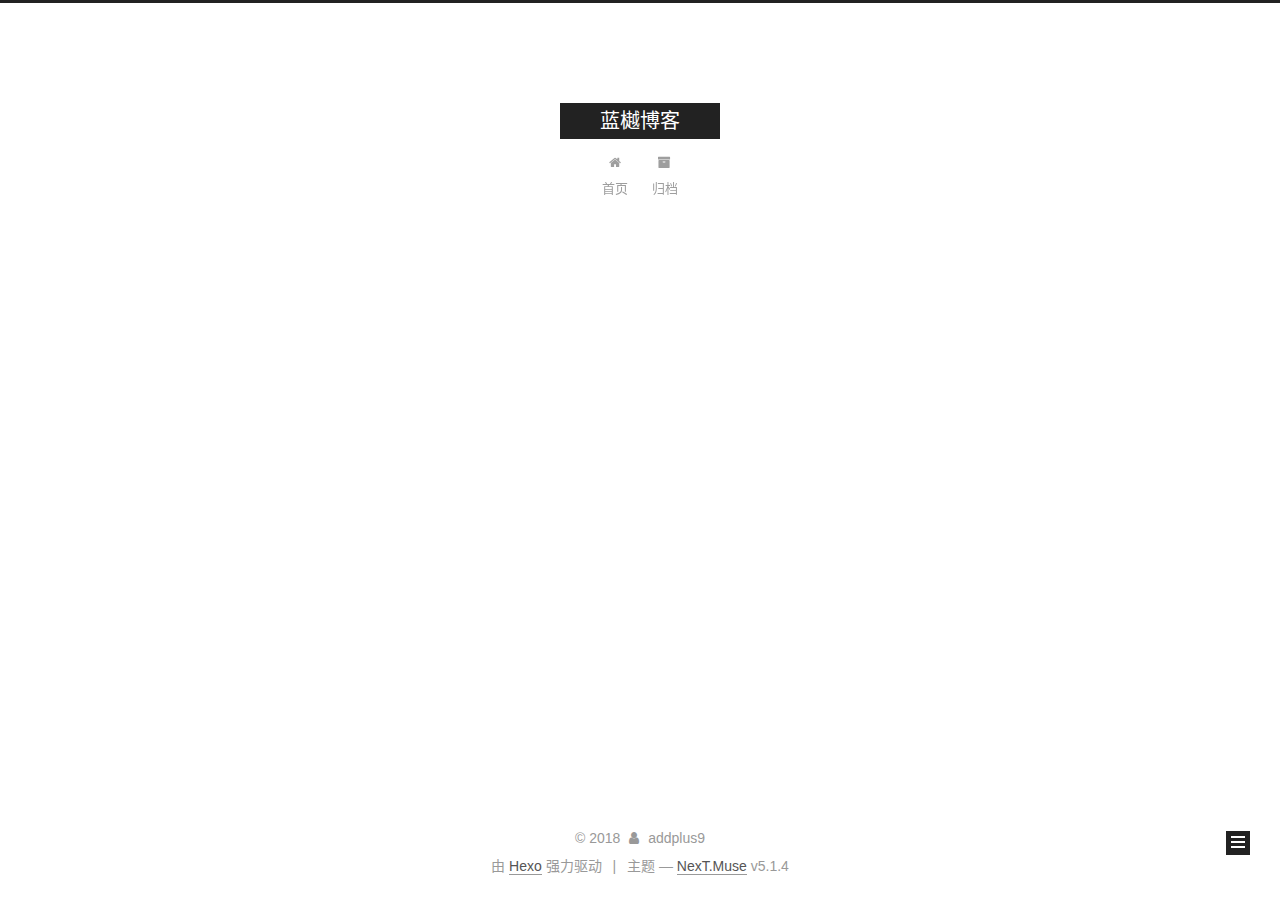
==== commit c9ec8f7a: "Site updated: 2018-02-02 14:05:02" ====
--- a/archives/index.html
+++ b/archives/index.html
@@ -5,7 +5,7 @@
   
 
 
-<html class="theme-next muse use-motion" lang="">
+<html class="theme-next muse use-motion" lang="zh-CN">
 <head>
   <meta charset="UTF-8"/>
 <meta http-equiv="X-UA-Compatible" content="IE=edge" />
@@ -83,6 +83,7 @@
 <meta property="og:title" content="蓝樾博客">
 <meta property="og:url" content="http://yoursite.com/archives/index.html">
 <meta property="og:site_name" content="蓝樾博客">
+<meta property="og:locale" content="zh-CN">
 <meta name="twitter:card" content="summary">
 <meta name="twitter:title" content="蓝樾博客">
 
@@ -100,7 +101,7 @@
     motion: {"enable":true,"async":false,"transition":{"post_block":"fadeIn","post_header":"slideDownIn","post_body":"slideDownIn","coll_header":"slideLeftIn","sidebar":"slideUpIn"}},
     duoshuo: {
       userId: '0',
-      author: 'Author'
+      author: '博主'
     },
     algolia: {
       applicationID: '',
@@ -120,7 +121,7 @@
 
 
 
-  <title>Archiv | 蓝樾博客</title>
+  <title>归档 | 蓝樾博客</title>
   
 
 
@@ -132,7 +133,7 @@
 
 </head>
 
-<body itemscope itemtype="http://schema.org/WebPage" lang="">
+<body itemscope itemtype="http://schema.org/WebPage" lang="zh-CN">
 
   
   
@@ -180,7 +181,7 @@
             
               <i class="menu-item-icon fa fa-fw fa-home"></i> <br />
             
-            Startseite
+            首页
           </a>
         </li>
       
@@ -190,7 +191,7 @@
             
               <i class="menu-item-icon fa fa-fw fa-archive"></i> <br />
             
-            Archiv
+            归档
           </a>
         </li>
       
@@ -226,7 +227,7 @@
         
           
         
-        Öhm..! Ein Artikel. Bleib dran.
+        嗯..! 目前共计 1 篇日志。 继续努力。
       </span>
 
       
@@ -325,7 +326,7 @@
                 <a href="/archives/">
               
                   <span class="site-state-item-count">1</span>
-                  <span class="site-state-item-name">Artikel</span>
+                  <span class="site-state-item-name">日志</span>
                 </a>
               </div>
             
@@ -338,7 +339,7 @@
               <div class="site-state-item site-state-tags">
                 
                   <span class="site-state-item-count">1</span>
-                  <span class="site-state-item-name">Tags</span>
+                  <span class="site-state-item-name">标签</span>
                 
               </div>
             
@@ -384,7 +385,7 @@
 </div>
 
 
-  <div class="powered-by">Erstellt mit  <a class="theme-link" target="_blank" href="https://hexo.io">Hexo</a></div>
+  <div class="powered-by">由 <a class="theme-link" target="_blank" href="https://hexo.io">Hexo</a> 强力驱动</div>
 
 
 
@@ -392,7 +393,7 @@
 
 
 
-  <div class="theme-info">Theme &mdash; <a class="theme-link" target="_blank" href="https://github.com/iissnan/hexo-theme-next">NexT.Muse</a> v5.1.4</div>
+  <div class="theme-info">主题 &mdash; <a class="theme-link" target="_blank" href="https://github.com/iissnan/hexo-theme-next">NexT.Muse</a> v5.1.4</div>
 
 
 
--- a/css/main.css
+++ b/css/main.css
@@ -1824,7 +1824,7 @@
   width: 4px;
   height: 4px;
   border-radius: 50%;
-  background: #885550;
+  background: #037dff;
 }
 .links-of-blogroll {
   font-size: 13px;
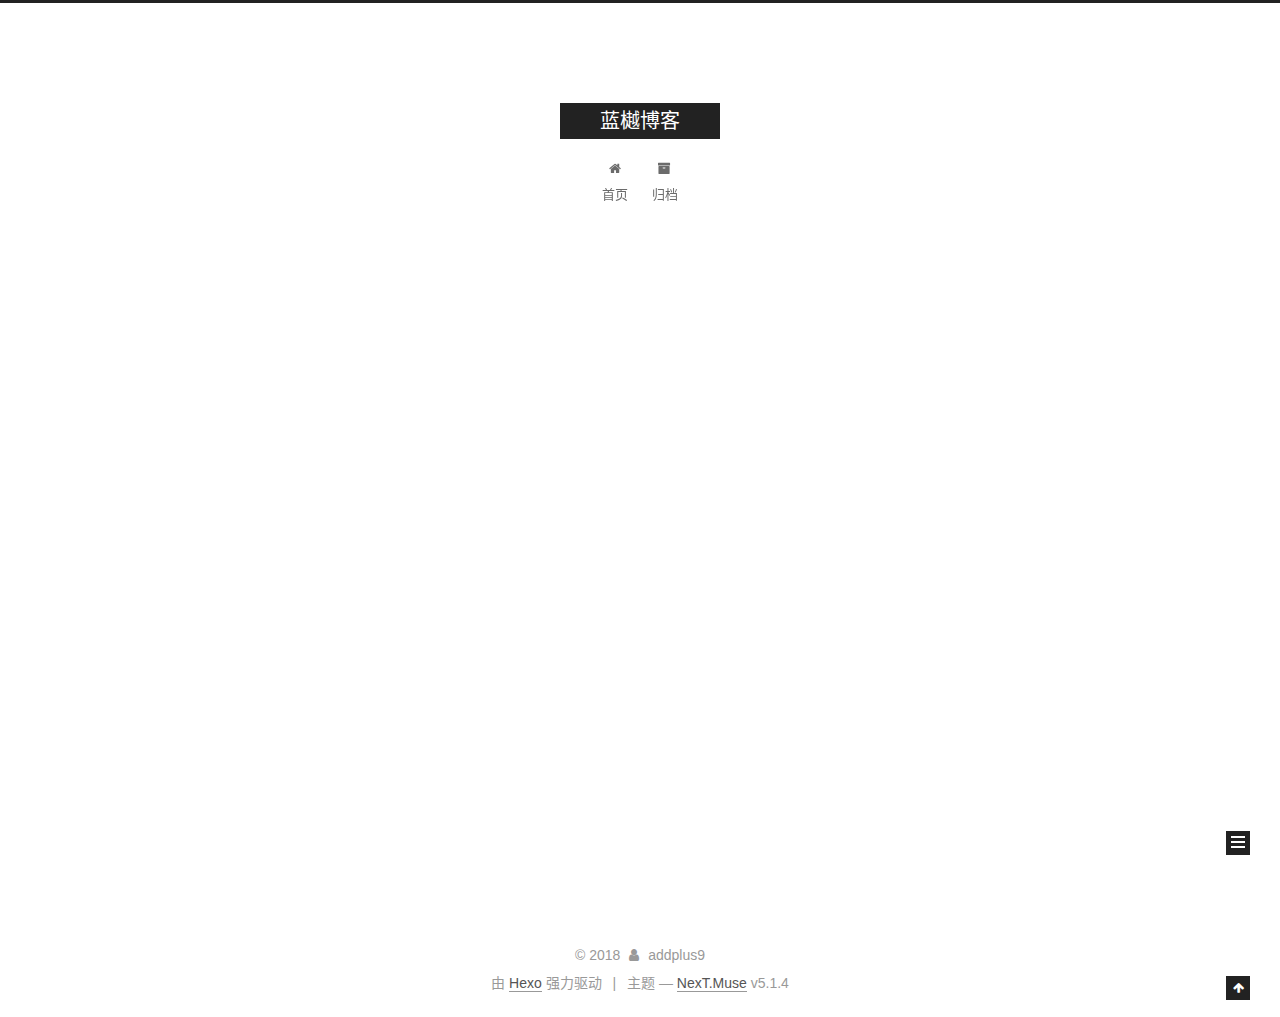
==== commit 8861e5ed: "Site updated: 2018-02-02 20:20:26" ====
--- a/archives/index.html
+++ b/archives/index.html
@@ -227,7 +227,7 @@
         
           
         
-        嗯..! 目前共计 1 篇日志。 继续努力。
+        嗯..! 目前共计 5 篇日志。 继续努力。
       </span>
 
       
@@ -241,6 +241,154 @@
           <div class="collection-title">
             <h1 class="archive-year" id="archive-year-2018">2018</h1>
           </div>
+        
+        
+
+        
+
+  <article class="post post-type-normal" itemscope itemtype="http://schema.org/Article">
+    <header class="post-header">
+
+      <h2 class="post-title">
+        
+            <a class="post-title-link" href="/2018/02/02/XTP-JNI/" itemprop="url">
+              
+                <span itemprop="name">XTP_JNI</span>
+              
+            </a>
+        
+      </h2>
+
+      <div class="post-meta">
+        <time class="post-time" itemprop="dateCreated"
+              datetime="2018-02-02T20:17:21+08:00"
+              content="2018-02-02" >
+          02-02
+        </time>
+      </div>
+
+    </header>
+  </article>
+
+
+
+      
+
+        
+        
+        
+
+        
+        
+
+        
+
+  <article class="post post-type-normal" itemscope itemtype="http://schema.org/Article">
+    <header class="post-header">
+
+      <h2 class="post-title">
+        
+            <a class="post-title-link" href="/2018/02/02/Redis缓存说明文档/" itemprop="url">
+              
+                <span itemprop="name">Redis缓存说明文档</span>
+              
+            </a>
+        
+      </h2>
+
+      <div class="post-meta">
+        <time class="post-time" itemprop="dateCreated"
+              datetime="2018-02-02T16:50:46+08:00"
+              content="2018-02-02" >
+          02-02
+        </time>
+      </div>
+
+    </header>
+  </article>
+
+
+
+      
+
+        
+        
+        
+
+        
+        
+
+        
+
+  <article class="post post-type-normal" itemscope itemtype="http://schema.org/Article">
+    <header class="post-header">
+
+      <h2 class="post-title">
+        
+            <a class="post-title-link" href="/2018/02/02/SUNRISE自动任务说明文档/" itemprop="url">
+              
+                <span itemprop="name">SUNRISE自动任务说明文档</span>
+              
+            </a>
+        
+      </h2>
+
+      <div class="post-meta">
+        <time class="post-time" itemprop="dateCreated"
+              datetime="2018-02-02T16:01:16+08:00"
+              content="2018-02-02" >
+          02-02
+        </time>
+      </div>
+
+    </header>
+  </article>
+
+
+
+      
+
+        
+        
+        
+
+        
+        
+
+        
+
+  <article class="post post-type-normal" itemscope itemtype="http://schema.org/Article">
+    <header class="post-header">
+
+      <h2 class="post-title">
+        
+            <a class="post-title-link" href="/2018/02/02/SUNRISE项目生产环境搭建及前后端部署/" itemprop="url">
+              
+                <span itemprop="name">SUNRISE项目生产环境搭建及前后端部署</span>
+              
+            </a>
+        
+      </h2>
+
+      <div class="post-meta">
+        <time class="post-time" itemprop="dateCreated"
+              datetime="2018-02-02T14:49:08+08:00"
+              content="2018-02-02" >
+          02-02
+        </time>
+      </div>
+
+    </header>
+  </article>
+
+
+
+      
+
+        
+        
+        
+
         
         
 
@@ -325,7 +473,7 @@
               
                 <a href="/archives/">
               
-                  <span class="site-state-item-count">1</span>
+                  <span class="site-state-item-count">5</span>
                   <span class="site-state-item-name">日志</span>
                 </a>
               </div>
@@ -338,7 +486,7 @@
               
               <div class="site-state-item site-state-tags">
                 
-                  <span class="site-state-item-count">1</span>
+                  <span class="site-state-item-count">5</span>
                   <span class="site-state-item-name">标签</span>
                 
               </div>
--- a/css/main.css
+++ b/css/main.css
@@ -1824,7 +1824,7 @@
   width: 4px;
   height: 4px;
   border-radius: 50%;
-  background: #037dff;
+  background: #5effe9;
 }
 .links-of-blogroll {
   font-size: 13px;
